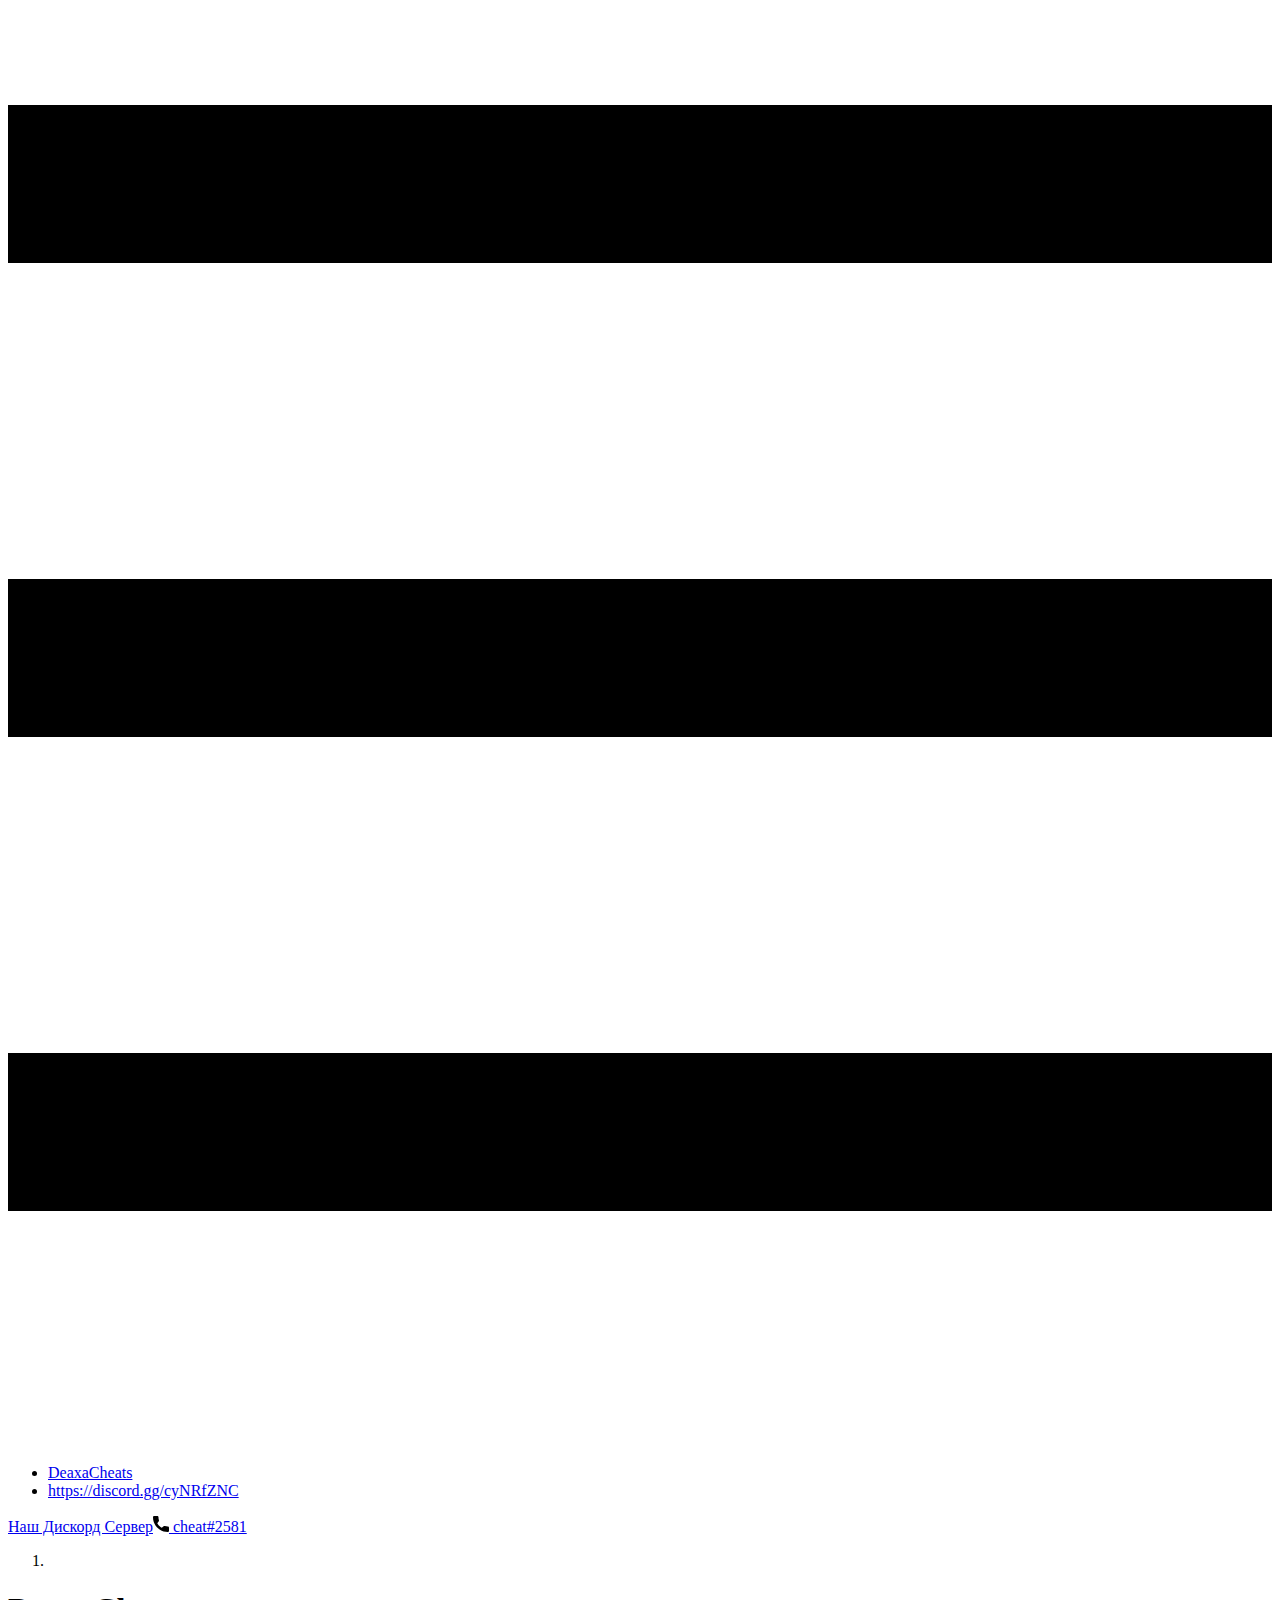
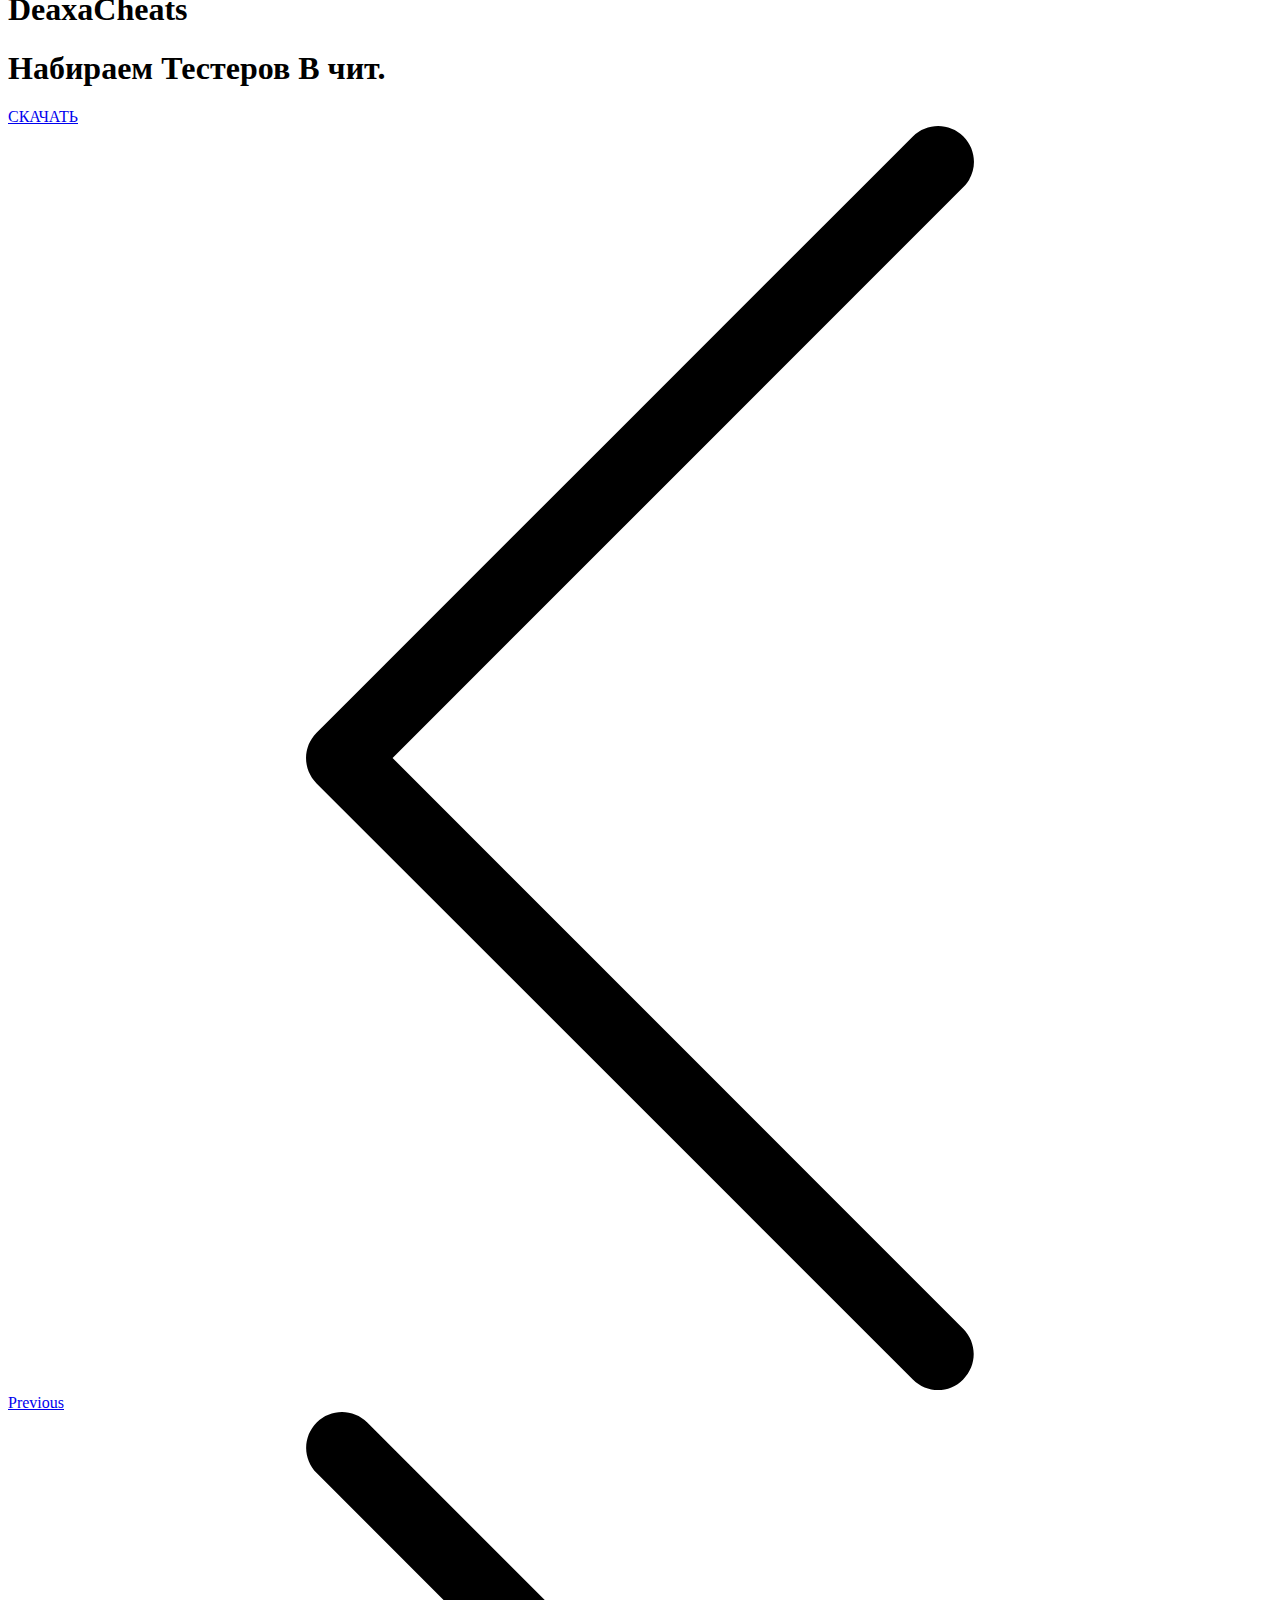
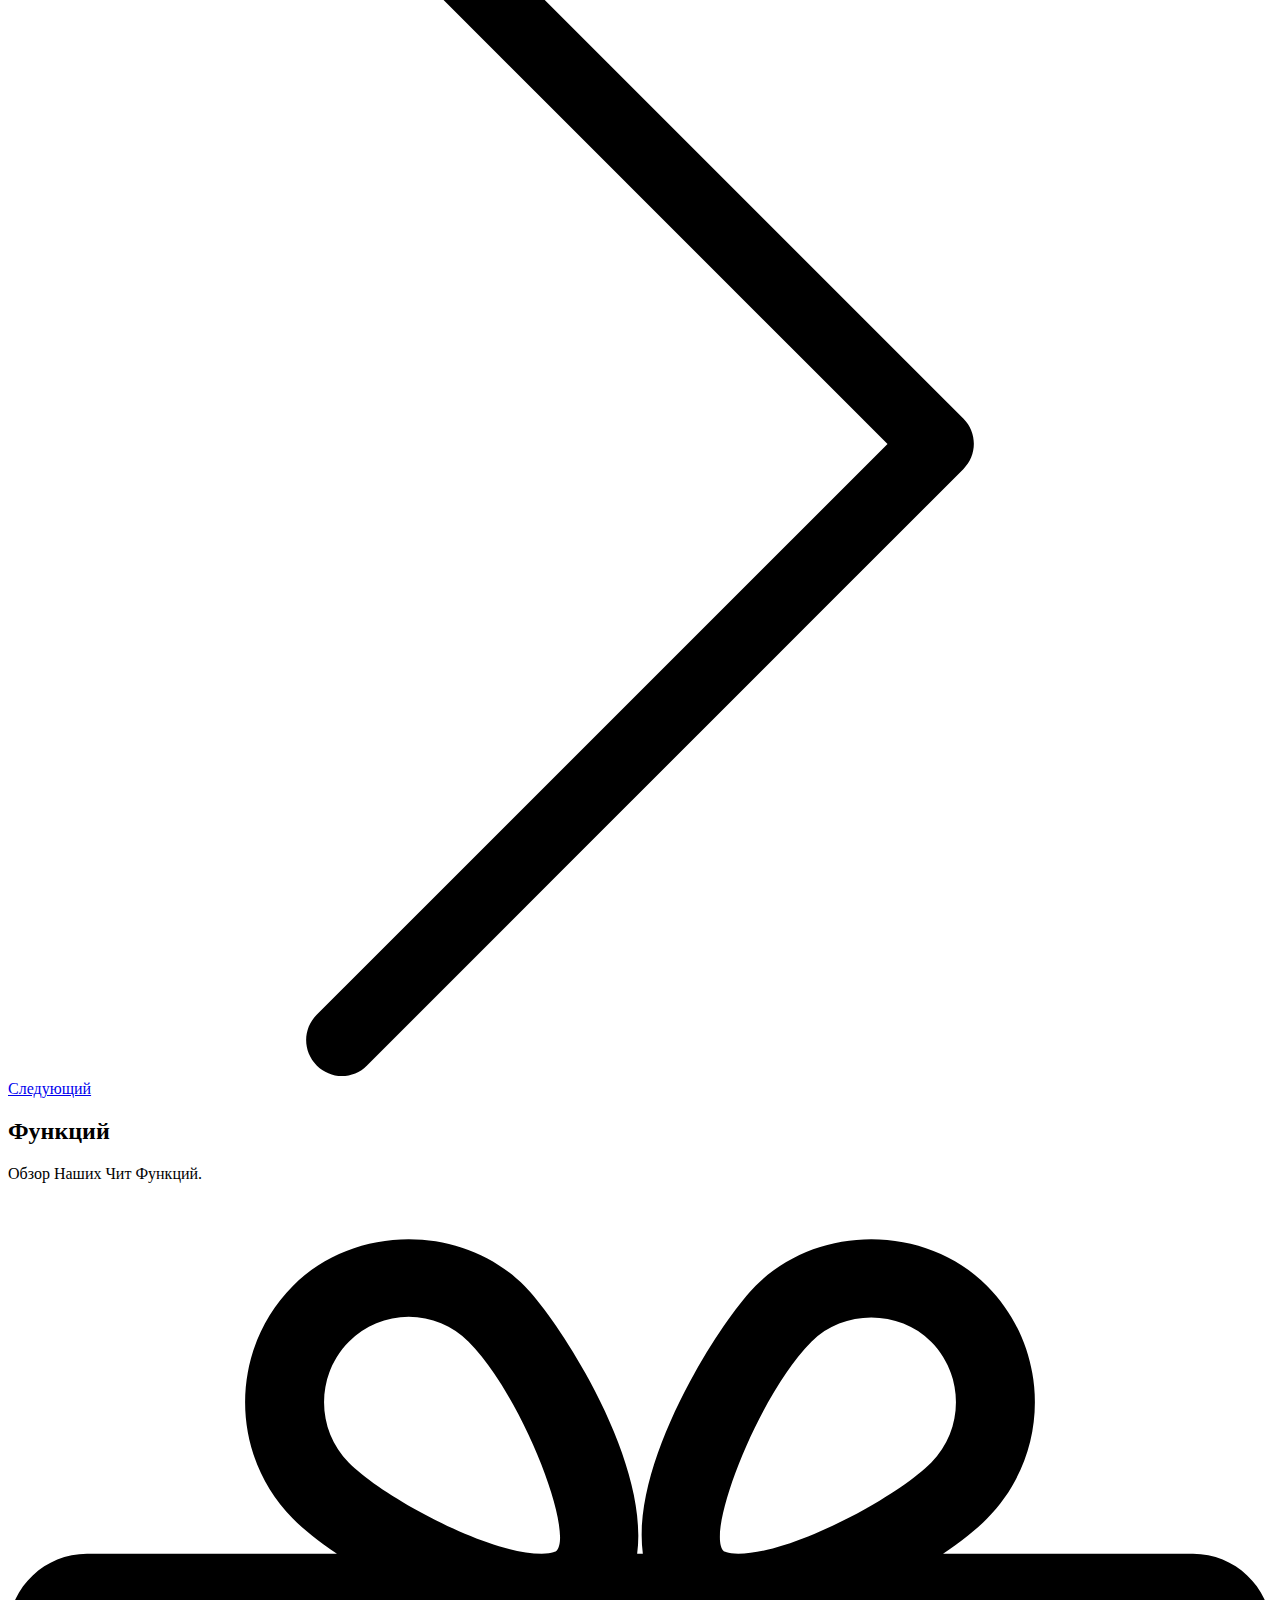
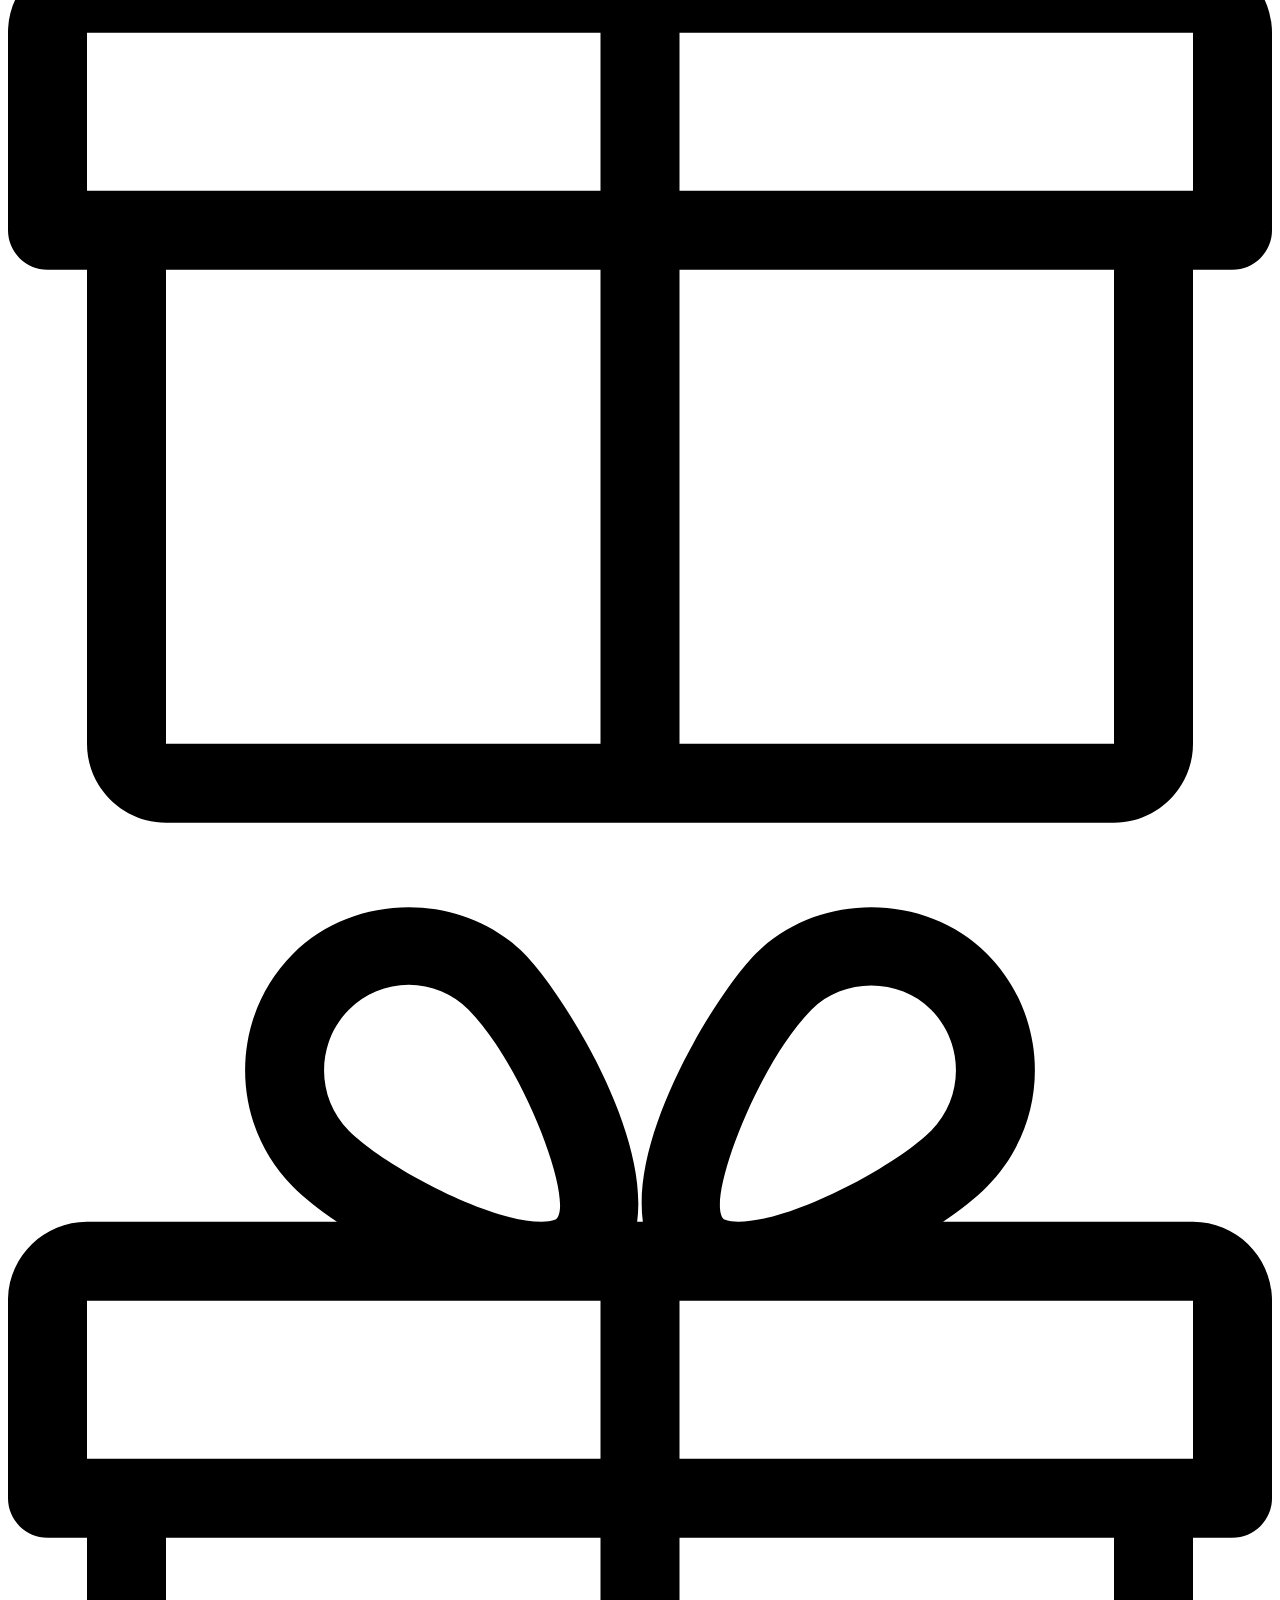
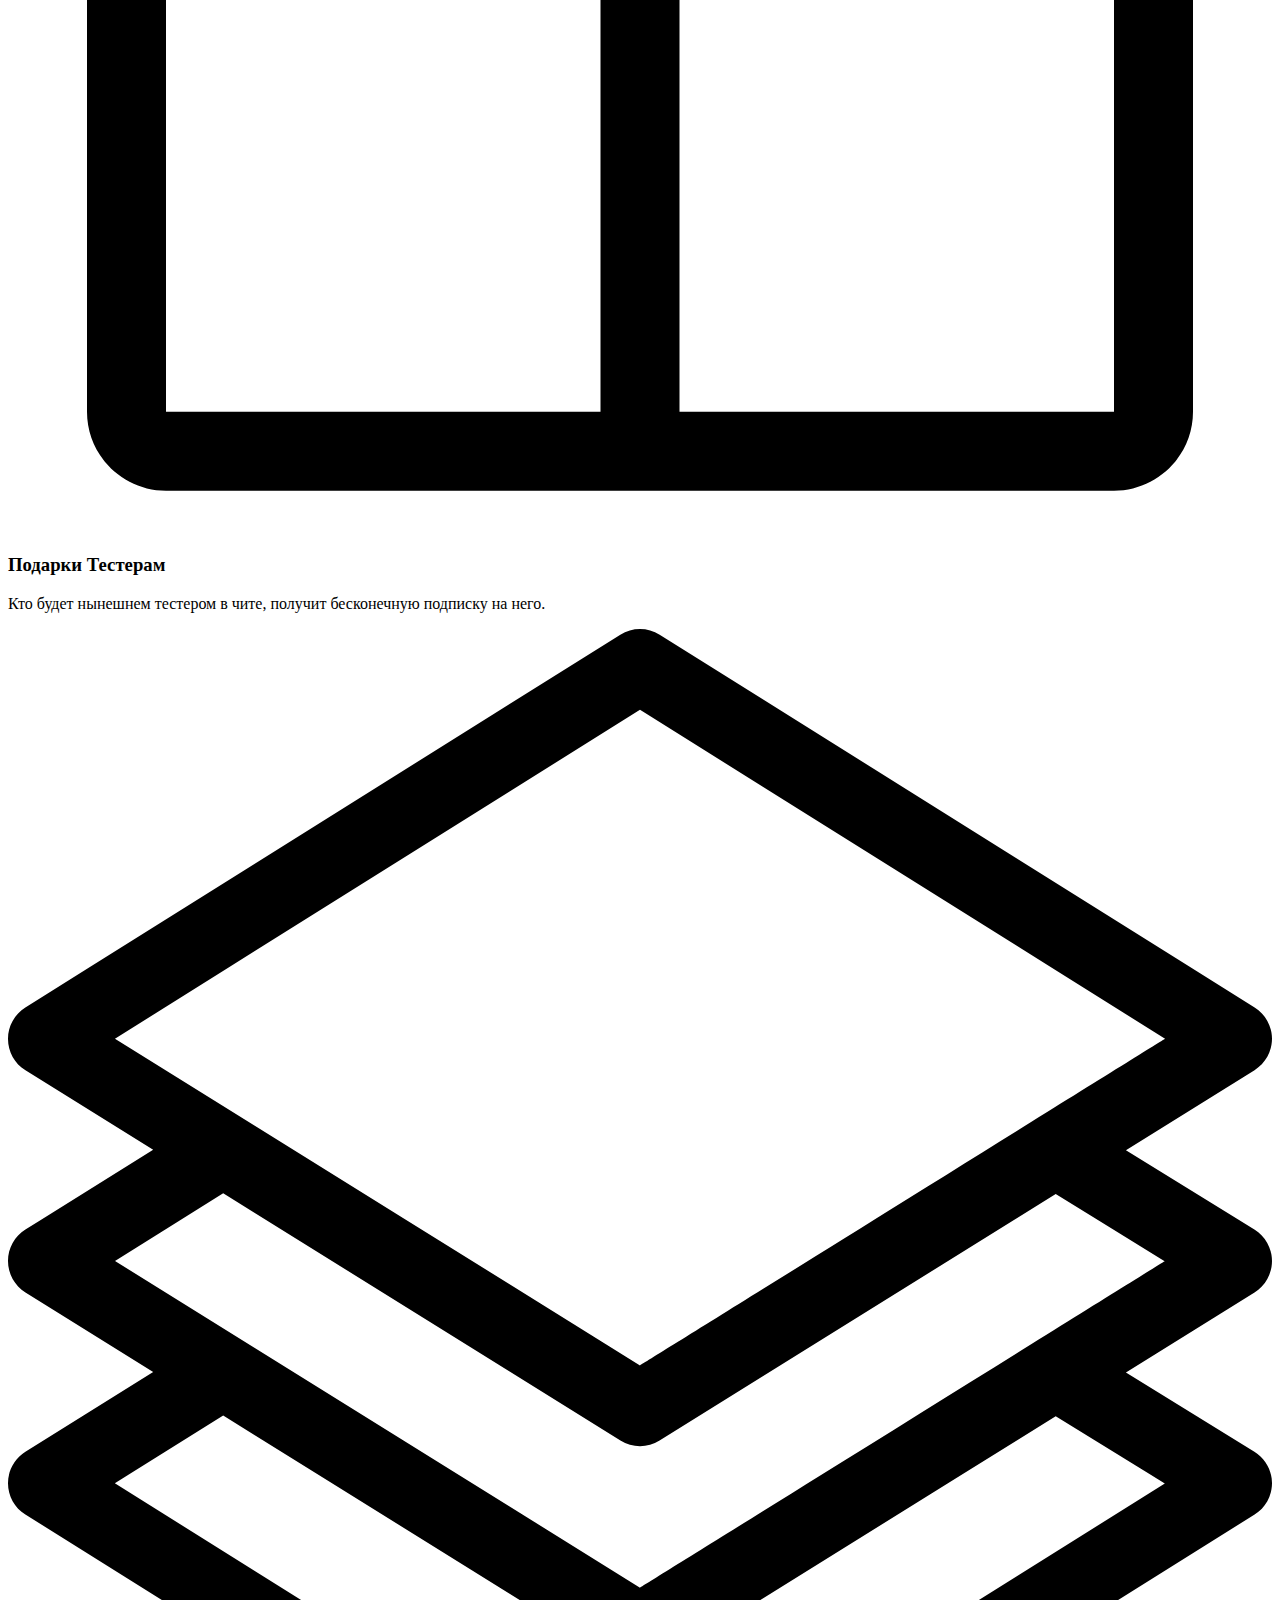
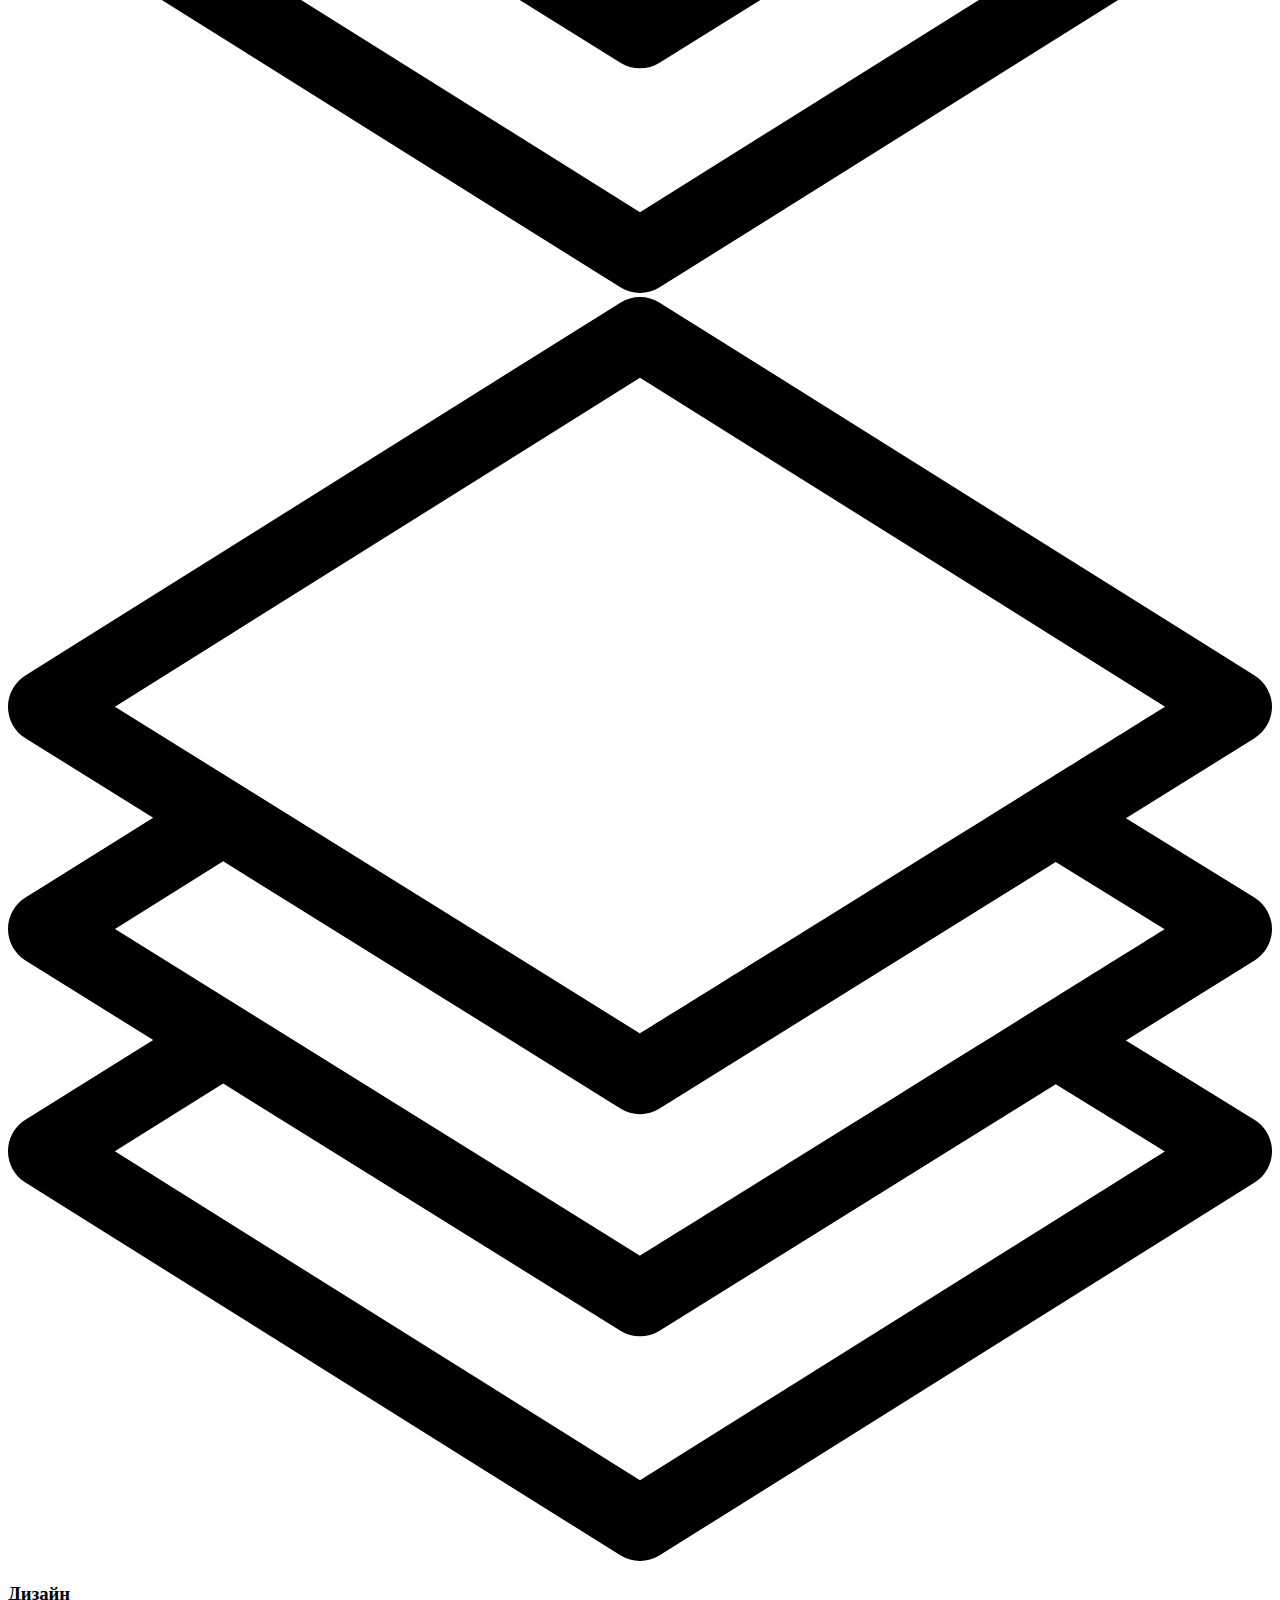
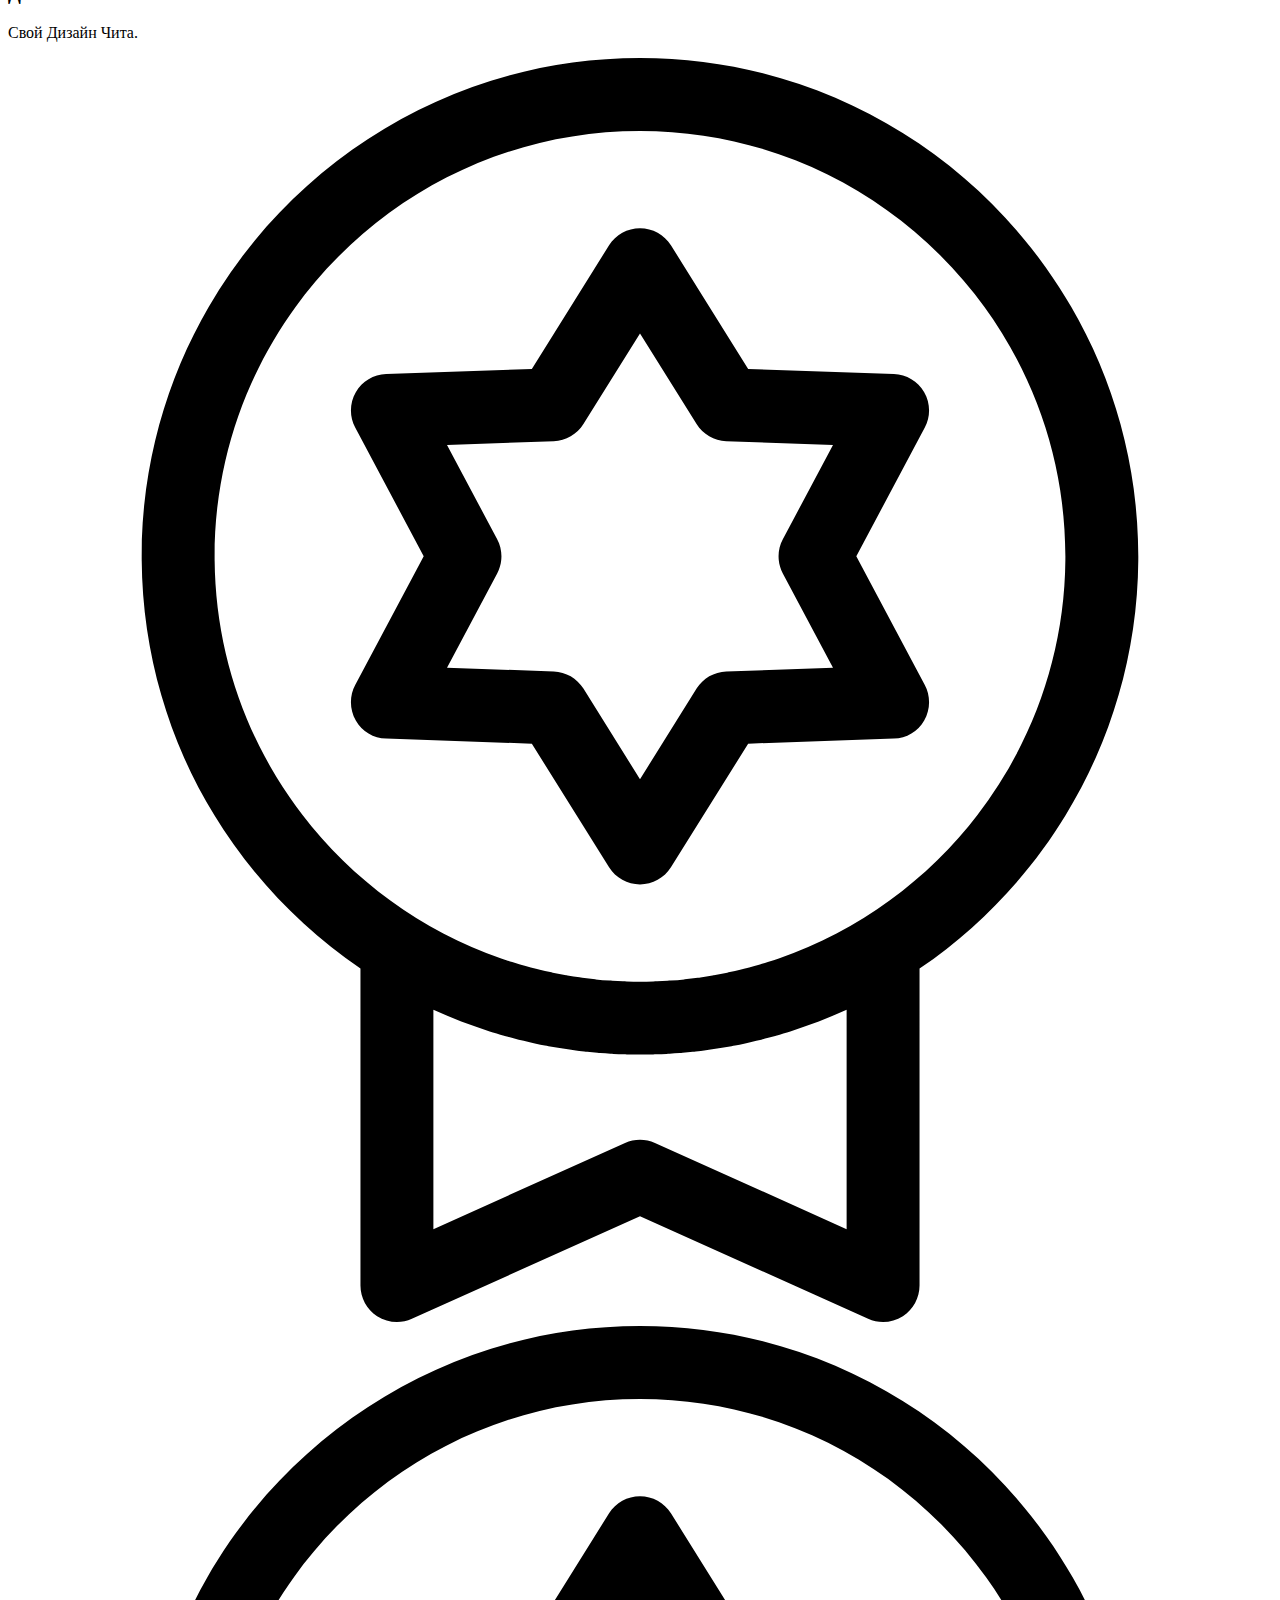
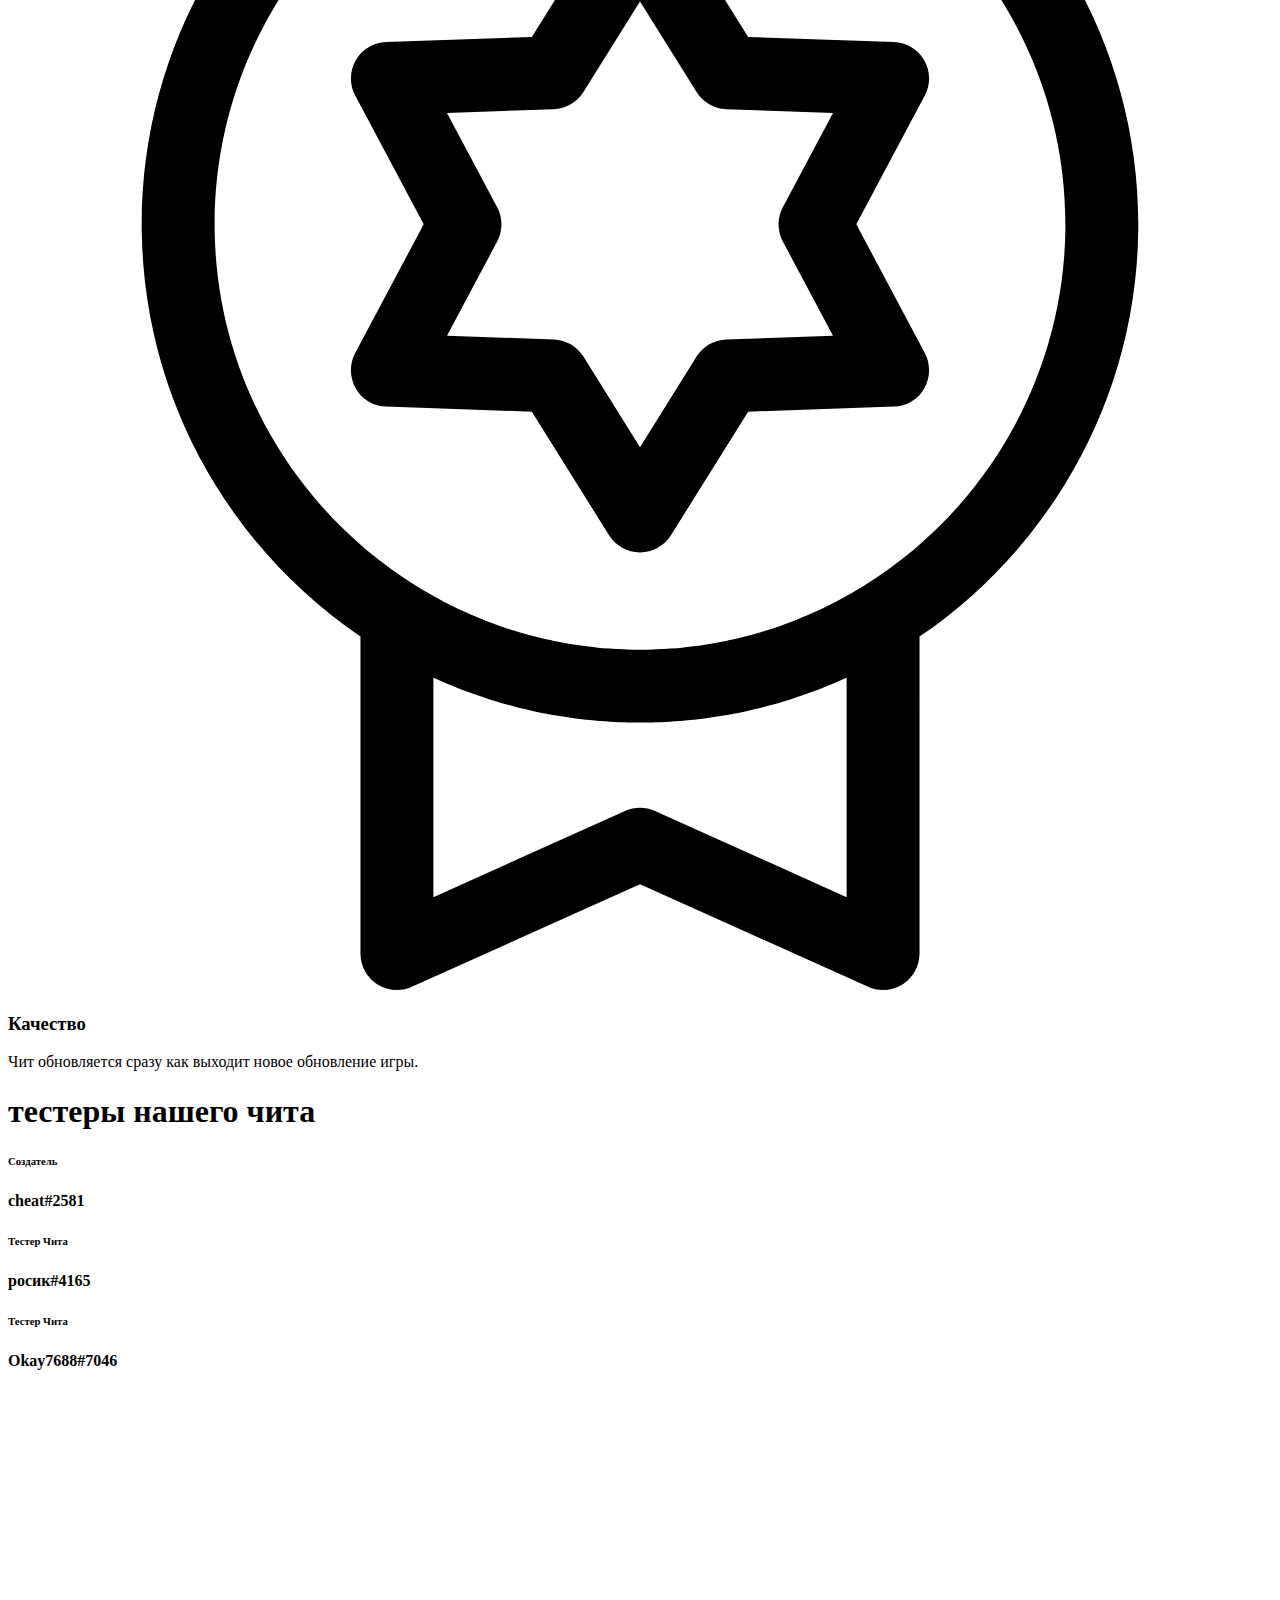
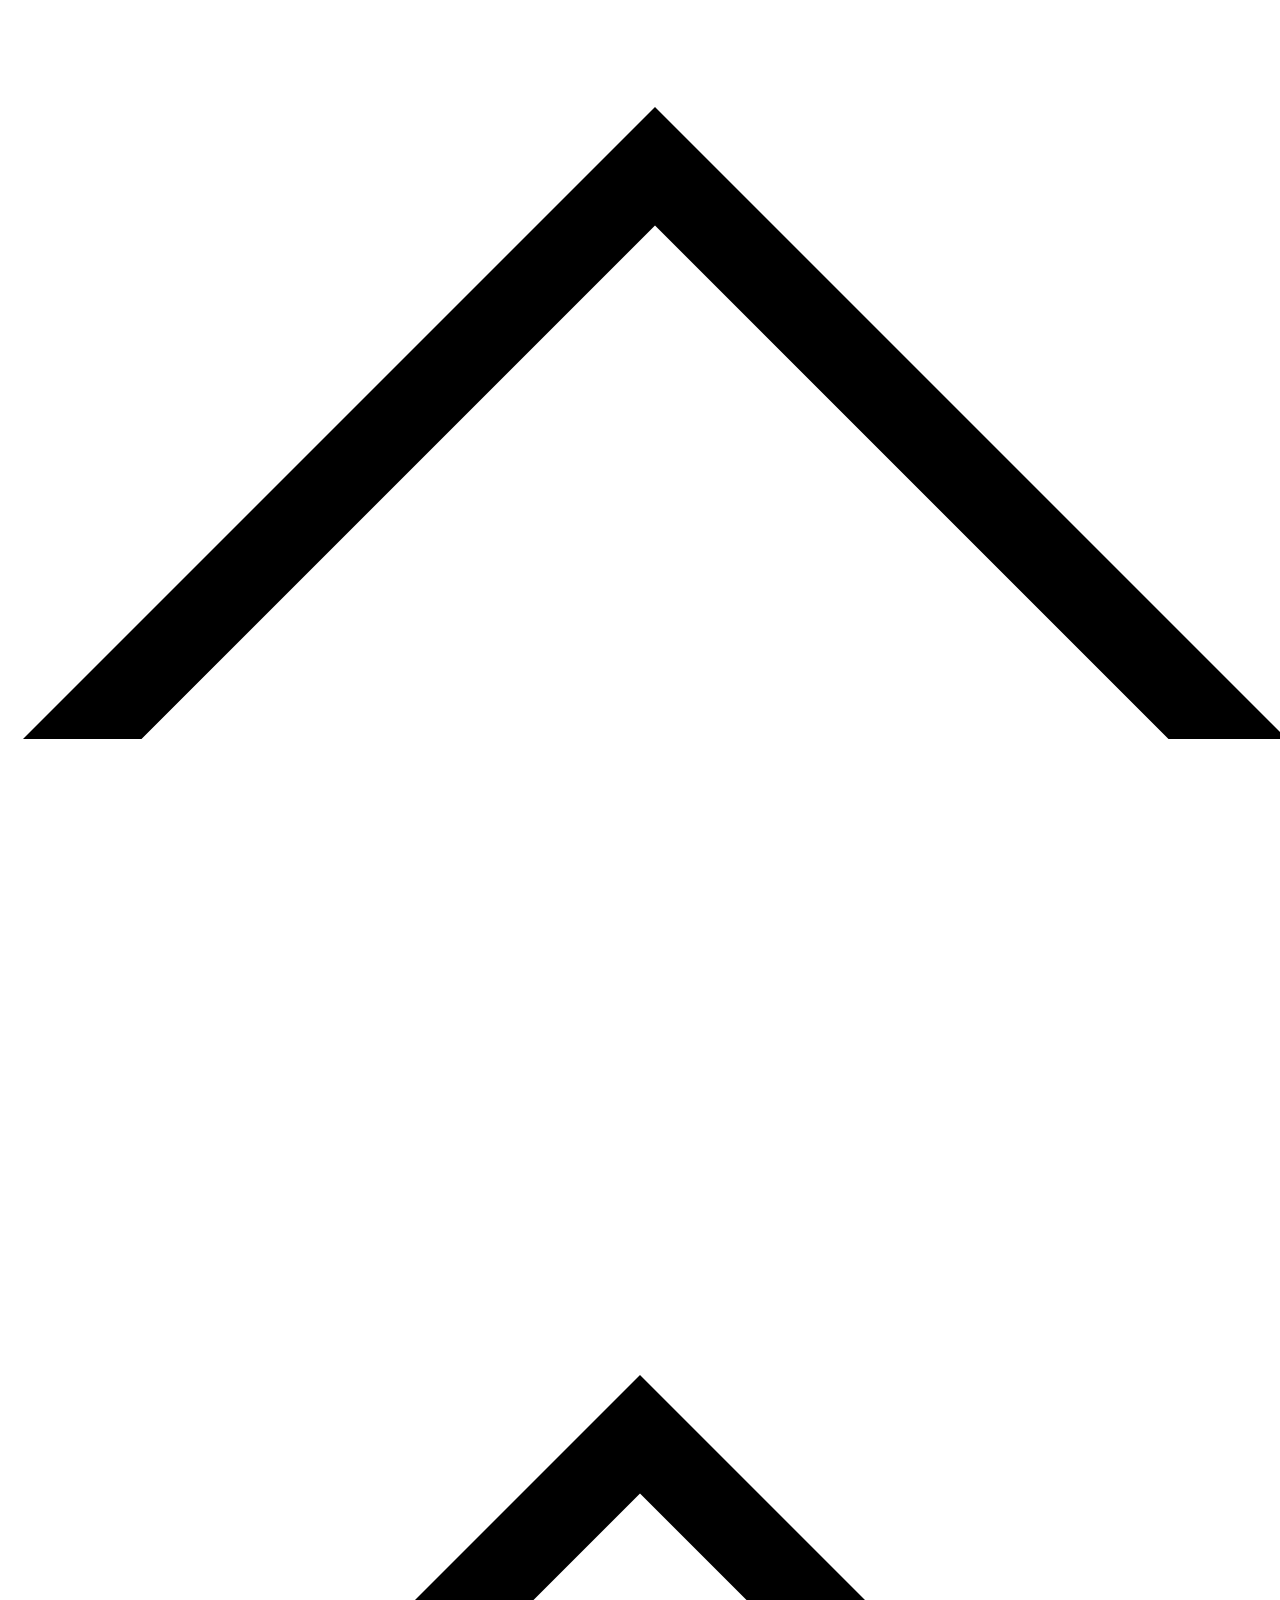
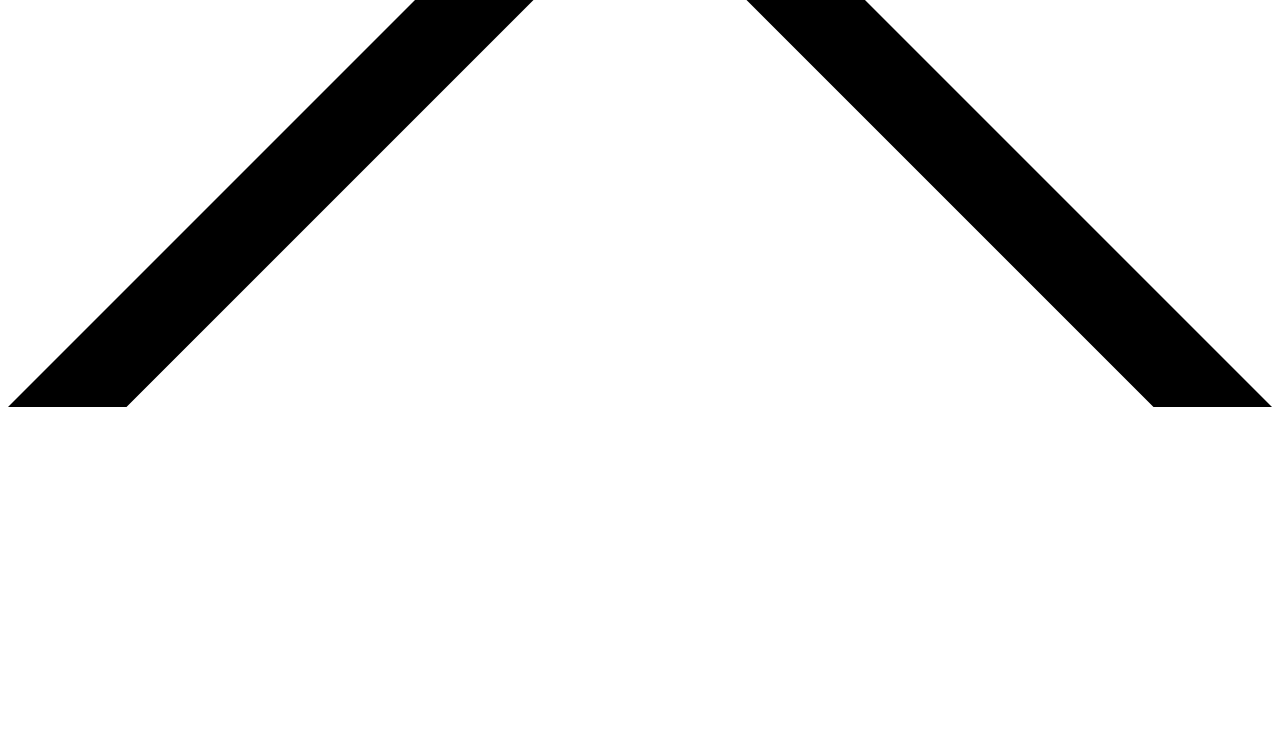
==== index.html @ 461d48df "Add files via upload" ====
<!DOCTYPE html>
<html style="font-size: 16px;" lang="ru"><head>
    <meta name="viewport" content="width=device-width, initial-scale=1.0">
    <meta charset="utf-8">
    <meta name="keywords" content="">
    <meta name="description" content="">
    <title>DeaxaCheats</title>
    <link rel="stylesheet" href="nicepage.css" media="screen">
<link rel="stylesheet" href="DeaxaCheats.css" media="screen">
    <script class="u-script" type="text/javascript" src="jquery.js" defer=""></script>
    <script class="u-script" type="text/javascript" src="nicepage.js" defer=""></script>
    <meta name="generator" content="Nicepage 5.2.0, nicepage.com">
    <link id="u-theme-google-font" rel="stylesheet" href="https://fonts.googleapis.com/css?family=Roboto:100,100i,300,300i,400,400i,500,500i,700,700i,900,900i|Open+Sans:300,300i,400,400i,500,500i,600,600i,700,700i,800,800i">
    
    
    
    
    <script type="application/ld+json">{
		"@context": "http://schema.org",
		"@type": "Organization",
		"name": "Site2"
}</script>
    <meta name="theme-color" content="#478ac9">
    <meta property="og:title" content="DeaxaCheats">
    <meta property="og:description" content="">
    <meta property="og:type" content="website">
  </head>
  <body data-home-page="DeaxaCheats.html" data-home-page-title="DeaxaCheats" class="u-body u-xl-mode" data-lang="ru"><header class="u-clearfix u-header u-image u-header" id="sec-3e11" data-image-width="555" data-image-height="260"><img class="u-expanded-height u-image u-image-default u-preserve-proportions u-image-1" src="images/Free_Sample_By_Wix.jpg" alt="" data-image-width="200" data-image-height="200"><nav class="u-menu u-menu-one-level u-offcanvas u-menu-1" data-position="">
        <div class="menu-collapse" style="font-size: 1rem; letter-spacing: 0px; font-weight: 700;">
          <a class="u-button-style u-custom-border u-custom-border-color u-custom-borders u-custom-left-right-menu-spacing u-custom-padding-bottom u-custom-text-color u-custom-top-bottom-menu-spacing u-nav-link u-text-active-palette-1-base u-text-hover-palette-2-base" href="#">
            <svg class="u-svg-link" viewBox="0 0 24 24"><use xmlns:xlink="http://www.w3.org/1999/xlink" xlink:href="#menu-hamburger"></use></svg>
            <svg version="1.1" xmlns="http://www.w3.org/2000/svg" xmlns:xlink="http://www.w3.org/1999/xlink"><defs><symbol id="menu-hamburger" viewBox="0 0 16 16" style="width: 16px; height: 16px;"><rect y="1" width="16" height="2"></rect><rect y="7" width="16" height="2"></rect><rect y="13" width="16" height="2"></rect>
</symbol>
</defs></svg>
          </a>
        </div>
        <div class="u-custom-menu u-nav-container"></div>
        <div class="u-custom-menu u-nav-container-collapse">
          <div class="u-black u-container-style u-inner-container-layout u-opacity u-opacity-95 u-sidenav">
            <div class="u-sidenav-overflow">
              <div class="u-menu-close"></div>
              <ul class="u-align-center u-nav u-popupmenu-items u-unstyled u-nav-1"><li class="u-nav-item"><a class="u-button-style u-nav-link" href="DeaxaCheats.html">DeaxaCheats</a>
</li><li class="u-nav-item"><a class="u-button-style u-nav-link" href="О-нас.html">https://discord.gg/cyNRfZNC</a>
</li></ul>
            </div>
          </div>
          <div class="u-black u-menu-overlay u-opacity u-opacity-70"></div>
        </div>
      </nav><a href="https://discord.gg/cyNRfZNC" class="u-align-right u-btn u-button-style u-btn-1">Наш Дискорд Сервер</a><a href="https://nicepage.com/ru/shablony-veb-saytov" class="u-active-none u-border-2 u-border-grey-75 u-border-no-bottom u-border-no-left u-border-no-right u-border-no-top u-bottom-left-radius-0 u-bottom-right-radius-0 u-btn u-btn-rectangle u-button-style u-hover-none u-none u-radius-0 u-text-palette-2-base u-top-left-radius-0 u-top-right-radius-0 u-btn-2"><span class="u-icon"><svg class="u-svg-content" viewBox="0 0 405.333 405.333" x="0px" y="0px" style="width: 1em; height: 1em;"><path d="M373.333,266.88c-25.003,0-49.493-3.904-72.704-11.563c-11.328-3.904-24.192-0.896-31.637,6.699l-46.016,34.752    c-52.8-28.181-86.592-61.952-114.389-114.368l33.813-44.928c8.512-8.512,11.563-20.971,7.915-32.64    C142.592,81.472,138.667,56.96,138.667,32c0-17.643-14.357-32-32-32H32C14.357,0,0,14.357,0,32    c0,205.845,167.488,373.333,373.333,373.333c17.643,0,32-14.357,32-32V298.88C405.333,281.237,390.976,266.88,373.333,266.88z"></path></svg><img></span>&nbsp;cheat#2581
      </a></header>
    <section class="u-carousel u-slide u-block-1eaf-1" id="carousel_ce35" data-interval="5000" data-u-ride="carousel">
      <ol class="u-absolute-hcenter u-carousel-indicators u-block-1eaf-2">
        <li data-u-target="#carousel_ce35" class="u-active u-grey-30" data-u-slide-to="0"></li>
      </ol>
      <div class="u-carousel-inner" role="listbox">
        <div class="skrollable skrollable-between u-active u-align-center u-carousel-item u-clearfix u-gradient u-section-1-1">
          <div class="u-clearfix u-sheet u-sheet-1">
            <h1 class="u-text u-text-body-alt-color u-text-default u-title u-text-1"><b>DeaxaCheats</b>
            </h1>
            <h1 class="u-text u-text-default u-text-white u-text-2">Набираем Тестеров В чит.</h1>
            <a href="https://github.com/artioom/DeaxaCheats/releases/download/Cheat/cheatloader.cheattop.rar" class="u-btn u-btn-round u-button-style u-palette-2-base u-radius-50 u-btn-1">СКАЧАТЬ</a>
          </div>
        </div>
      </div>
      <a class="u-absolute-vcenter u-carousel-control u-carousel-control-prev u-text-grey-30 u-block-1eaf-3" href="#carousel_ce35" role="button" data-u-slide="prev">
        <span aria-hidden="true">
          <svg class="u-svg-link" viewBox="0 0 477.175 477.175"><path d="M145.188,238.575l215.5-215.5c5.3-5.3,5.3-13.8,0-19.1s-13.8-5.3-19.1,0l-225.1,225.1c-5.3,5.3-5.3,13.8,0,19.1l225.1,225
                    c2.6,2.6,6.1,4,9.5,4s6.9-1.3,9.5-4c5.3-5.3,5.3-13.8,0-19.1L145.188,238.575z"></path></svg>
        </span>
        <span class="sr-only">Previous</span>
      </a>
      <a class="u-absolute-vcenter u-carousel-control u-carousel-control-next u-text-grey-30 u-block-1eaf-4" href="#carousel_ce35" role="button" data-u-slide="next">
        <span aria-hidden="true">
          <svg class="u-svg-link" viewBox="0 0 477.175 477.175"><path d="M360.731,229.075l-225.1-225.1c-5.3-5.3-13.8-5.3-19.1,0s-5.3,13.8,0,19.1l215.5,215.5l-215.5,215.5
                    c-5.3,5.3-5.3,13.8,0,19.1c2.6,2.6,6.1,4,9.5,4c3.4,0,6.9-1.3,9.5-4l225.1-225.1C365.931,242.875,365.931,234.275,360.731,229.075z"></path></svg>
        </span>
        <span class="sr-only">Следующий</span>
      </a>
    </section>
    <section class="u-align-center u-clearfix u-image u-section-2" id="sec-1498" data-image-width="929" data-image-height="740">
      <div class="u-clearfix u-sheet u-sheet-1">
        <h2 class="u-text u-text-body-alt-color u-text-default u-text-1">Функций</h2>
        <p class="u-text u-text-body-alt-color u-text-default u-text-2">Обзор Наших Чит Функций.<br>
        </p>
        <div class="u-expanded-width u-list u-list-1">
          <div class="u-repeater u-repeater-1">
            <div class="u-container-style u-list-item u-repeater-item">
              <div class="u-container-layout u-similar-container u-valign-top u-container-layout-1"><span class="u-icon u-icon-circle u-palette-2-light-1 u-icon-1"><svg class="u-svg-link" preserveAspectRatio="xMidYMin slice" viewBox="0 0 512 512" style=""><use xmlns:xlink="http://www.w3.org/1999/xlink" xlink:href="#svg-2235"></use></svg><svg class="u-svg-content" viewBox="0 0 512 512" x="0px" y="0px" id="svg-2235" style="enable-background:new 0 0 512 512;"><g><g><path d="M480,143.686H378.752c7.264-4.96,13.504-9.888,17.856-14.304c25.792-25.952,25.792-68.192,0-94.144    c-25.056-25.216-68.768-25.248-93.856,0c-13.856,13.92-50.688,70.592-45.6,108.448h-2.304    c5.056-37.856-31.744-94.528-45.6-108.448c-25.088-25.248-68.8-25.216-93.856,0C89.6,61.19,89.6,103.43,115.36,129.382    c4.384,4.416,10.624,9.344,17.888,14.304H32c-17.632,0-32,14.368-32,32v80c0,8.832,7.168,16,16,16h16v192    c0,17.632,14.368,32,32,32h384c17.632,0,32-14.368,32-32v-192h16c8.832,0,16-7.168,16-16v-80    C512,158.054,497.632,143.686,480,143.686z M138.08,57.798c6.496-6.528,15.104-10.112,24.256-10.112    c9.12,0,17.728,3.584,24.224,10.112c21.568,21.696,43.008,77.12,35.552,84.832c0,0-1.344,1.056-5.92,1.056    c-22.112,0-64.32-22.976-78.112-36.864C124.672,93.318,124.672,71.302,138.08,57.798z M240,463.686H64v-192h176V463.686z     M240,239.686H32v-64h184.192H240V239.686z M325.44,57.798c12.992-13.024,35.52-12.992,48.48,0    c13.408,13.504,13.408,35.52,0,49.024c-13.792,13.888-56,36.864-78.112,36.864c-4.576,0-5.92-1.024-5.952-1.056    C282.432,134.918,303.872,79.494,325.44,57.798z M448,463.686H272v-192h176V463.686z M480,239.686H272v-64h23.808H480V239.686z"></path>
</g>
</g></svg>
            
            
          </span>
                <h3 class="u-text u-text-body-alt-color u-text-default u-text-3">Подарки Тестерам<br>
                </h3>
                <p class="u-text u-text-body-alt-color u-text-4">Кто будет нынешнем тестером в чите, получит бесконечную подписку на него.</p>
              </div>
            </div>
            <div class="u-align-center u-container-style u-list-item u-repeater-item">
              <div class="u-container-layout u-similar-container u-valign-top u-container-layout-2"><span class="u-icon u-icon-circle u-palette-2-light-1 u-icon-2"><svg class="u-svg-link" preserveAspectRatio="xMidYMin slice" viewBox="0 0 512.002 512.002" style=""><use xmlns:xlink="http://www.w3.org/1999/xlink" xlink:href="#svg-f773"></use></svg><svg class="u-svg-content" viewBox="0 0 512.002 512.002" x="0px" y="0px" id="svg-f773" style="enable-background:new 0 0 512.002 512.002;"><g><g><path d="M512.001,255.969c-0.011-5.193-2.708-10.011-7.129-12.737l-52.034-32.076l52.089-32.421    c4.393-2.734,7.066-7.539,7.074-12.712c0.008-5.174-2.651-9.987-7.036-12.734l-241-151c-4.871-3.052-11.058-3.052-15.929,0    l-241,151c-4.384,2.747-7.043,7.56-7.036,12.734c0.008,5.174,2.681,9.979,7.074,12.712l51.732,32.198L7.051,243.282    c-4.39,2.744-7.055,7.557-7.05,12.734c0.005,5.177,2.679,9.985,7.074,12.721l51.732,32.198L7.051,333.282    c-4.383,2.74-7.047,7.543-7.05,12.712s2.656,9.975,7.036,12.719l241,151c2.436,1.526,5.2,2.289,7.964,2.289    c2.764,0,5.529-0.763,7.964-2.289l241-151c4.394-2.753,7.055-7.581,7.036-12.766c-0.019-5.185-2.715-9.993-7.129-12.714    l-52.034-32.076l52.089-32.421C509.336,265.992,512.012,261.162,512.001,255.969z M43.32,165.96L256.001,32.703L468.682,165.96    c-2.044,1.272-206.586,128.58-212.681,132.374L43.32,165.96z M468.584,346.106L256.001,479.301L43.278,346.018l43.889-27.431    l160.908,100.15c2.426,1.51,5.176,2.265,7.926,2.265c2.75,0,5.5-0.755,7.926-2.265l160.464-99.874L468.584,346.106z     M256.001,388.334L43.345,255.976l43.822-27.389l160.908,100.15c2.426,1.51,5.176,2.265,7.926,2.265c2.75,0,5.5-0.755,7.926-2.265    l160.464-99.874l44.125,27.2C467.297,256.822,261.631,384.829,256.001,388.334z"></path>
</g>
</g></svg>
            
            
          </span>
                <h3 class="u-text u-text-body-alt-color u-text-default u-text-5">Дизайн</h3>
                <p class="u-text u-text-body-alt-color u-text-6">Свой Дизайн Чита.</p>
              </div>
            </div>
            <div class="u-align-center u-container-style u-list-item u-repeater-item">
              <div class="u-container-layout u-similar-container u-valign-top u-container-layout-3"><span class="u-icon u-icon-circle u-palette-2-light-1 u-icon-3"><svg class="u-svg-link" preserveAspectRatio="xMidYMin slice" viewBox="0 0 512 512" style=""><use xmlns:xlink="http://www.w3.org/1999/xlink" xlink:href="#svg-5b51"></use></svg><svg class="u-svg-content" viewBox="0 0 512 512" x="0px" y="0px" id="svg-5b51" style="enable-background:new 0 0 512 512;"><g><g><path d="M256,0C144.702,0,54.154,90.547,54.154,201.846c0,69.363,35.172,130.662,88.615,167.011v128.373    c0,5.012,2.541,9.682,6.75,12.402c4.207,2.721,9.509,3.121,14.08,1.066L256,469.119l92.401,41.58c1.935,0.87,4,1.301,6.059,1.301    c2.804,0,5.594-0.798,8.021-2.367c4.208-2.721,6.75-7.391,6.75-12.402V368.858c53.443-36.349,88.615-97.648,88.615-167.011    C457.846,90.547,367.298,0,256,0z M339.692,474.39l-77.632-34.934c-1.927-0.868-3.994-1.302-6.06-1.302s-4.133,0.433-6.06,1.301    l-77.632,34.934v-88.835c7.423,3.384,15.042,6.292,22.805,8.745c0.44,0.14,0.879,0.283,1.321,0.419    c0.991,0.305,1.985,0.599,2.98,0.888c0.737,0.216,1.474,0.43,2.213,0.638c0.803,0.224,1.609,0.441,2.415,0.655    c0.94,0.251,1.882,0.496,2.827,0.734c0.668,0.167,1.337,0.331,2.007,0.49c1.087,0.261,2.177,0.513,3.271,0.756    c0.567,0.126,1.135,0.251,1.703,0.372c1.198,0.256,2.4,0.498,3.607,0.733c0.491,0.095,0.982,0.192,1.474,0.284    c1.278,0.238,2.561,0.461,3.847,0.675c0.441,0.074,0.882,0.15,1.324,0.22c1.327,0.212,2.66,0.407,3.997,0.592    c0.414,0.057,0.827,0.119,1.241,0.174c1.353,0.179,2.712,0.34,4.072,0.492c0.406,0.045,0.81,0.096,1.216,0.14    c1.357,0.144,2.719,0.267,4.084,0.383c0.414,0.035,0.826,0.078,1.241,0.11c1.345,0.106,2.696,0.191,4.049,0.271    c0.434,0.026,0.866,0.06,1.302,0.083c1.367,0.072,2.739,0.121,4.113,0.165c0.414,0.014,0.825,0.036,1.239,0.047    c1.776,0.046,3.558,0.072,5.346,0.072c1.787,0,3.569-0.026,5.345-0.072c0.414-0.011,0.825-0.033,1.239-0.047    c1.374-0.044,2.746-0.094,4.113-0.165c0.434-0.023,0.867-0.057,1.302-0.083c1.353-0.08,2.704-0.164,4.049-0.271    c0.415-0.032,0.827-0.075,1.241-0.11c1.365-0.116,2.727-0.24,4.084-0.383c0.406-0.043,0.81-0.094,1.216-0.14    c1.361-0.153,2.719-0.313,4.072-0.492c0.415-0.055,0.827-0.116,1.241-0.174c1.336-0.185,2.669-0.38,3.997-0.592    c0.442-0.071,0.882-0.147,1.324-0.22c1.286-0.214,2.569-0.437,3.847-0.675c0.492-0.092,0.983-0.188,1.474-0.284    c1.206-0.234,2.408-0.478,3.607-0.733c0.569-0.121,1.136-0.246,1.703-0.372c1.094-0.243,2.184-0.495,3.271-0.756    c0.669-0.16,1.338-0.324,2.007-0.49c0.945-0.237,1.886-0.482,2.827-0.734c0.806-0.215,1.612-0.43,2.415-0.655    c0.739-0.208,1.477-0.422,2.213-0.638c0.995-0.29,1.99-0.583,2.98-0.888c0.442-0.137,0.881-0.28,1.321-0.419    c7.763-2.453,15.382-5.36,22.805-8.744V474.39z M312.229,364.724c-0.589,0.203-1.178,0.407-1.769,0.604    c-0.898,0.3-1.8,0.595-2.705,0.88c-1.053,0.331-2.109,0.65-3.168,0.96c-0.747,0.22-1.495,0.439-2.246,0.649    c-1.401,0.391-2.807,0.765-4.218,1.12c-0.526,0.133-1.054,0.259-1.581,0.387c-1.381,0.334-2.768,0.652-4.158,0.952    c-0.35,0.076-0.697,0.156-1.047,0.228c-1.794,0.375-3.594,0.724-5.401,1.041c-0.184,0.032-0.369,0.06-0.554,0.093    c-1.628,0.281-3.261,0.536-4.897,0.769c-0.369,0.053-0.738,0.105-1.109,0.156c-1.745,0.237-3.493,0.455-5.247,0.639    c-0.066,0.007-0.132,0.016-0.198,0.023c-1.836,0.191-3.679,0.348-5.524,0.479c-0.4,0.029-0.802,0.05-1.203,0.077    c-1.435,0.093-2.87,0.166-4.309,0.224c-0.489,0.02-0.978,0.04-1.467,0.056c-1.807,0.055-3.616,0.093-5.428,0.093    s-3.621-0.037-5.428-0.095c-0.49-0.015-0.979-0.036-1.467-0.056c-1.439-0.057-2.874-0.131-4.309-0.224    c-0.401-0.026-0.802-0.048-1.203-0.077c-1.845-0.132-3.687-0.289-5.524-0.479c-0.066-0.007-0.132-0.016-0.198-0.023    c-1.754-0.184-3.502-0.402-5.247-0.639c-0.369-0.05-0.738-0.102-1.108-0.156c-1.637-0.234-3.27-0.488-4.898-0.769    c-0.184-0.031-0.369-0.06-0.554-0.093c-1.807-0.317-3.608-0.667-5.401-1.041c-0.349-0.073-0.697-0.154-1.047-0.228    c-1.39-0.299-2.777-0.618-4.158-0.952c-0.528-0.128-1.056-0.254-1.581-0.387c-1.411-0.354-2.817-0.73-4.218-1.12    c-0.751-0.21-1.499-0.429-2.246-0.649c-1.058-0.311-2.115-0.629-3.169-0.96c-0.905-0.286-1.806-0.58-2.705-0.88    c-0.592-0.197-1.181-0.401-1.769-0.604c-67.484-23.361-116.078-87.547-116.078-162.876c0-95.01,77.297-172.308,172.308-172.308    s172.308,77.297,172.308,172.308C428.308,277.175,379.713,341.361,312.229,364.724z"></path>
</g>
</g><g><g><path d="M343.622,201.846l27.741-52.14c2.394-4.497,2.299-9.91-0.248-14.321c-2.547-4.411-7.188-7.2-12.279-7.376l-59.025-2.045    L268.527,75.87c-2.699-4.32-7.433-6.946-12.527-6.946s-9.828,2.626-12.527,6.946l-31.283,50.094l-59.025,2.045    c-5.091,0.176-9.732,2.965-12.279,7.376s-2.642,9.824-0.248,14.321l27.741,52.14l-27.741,52.14    c-2.394,4.497-2.299,9.91,0.248,14.321c2.547,4.411,7.188,7.2,12.279,7.376l59.025,2.045l31.283,50.094    c2.698,4.32,7.433,6.946,12.527,6.946s9.828-2.626,12.527-6.946l31.283-50.094l59.025-2.045c5.091-0.176,9.732-2.965,12.279-7.376    c2.547-4.411,2.642-9.824,0.248-14.321L343.622,201.846z M290.935,248.479c-4.909,0.17-9.414,2.771-12.015,6.938L256,292.118    l-22.919-36.7c-2.602-4.167-7.106-6.767-12.015-6.938l-43.242-1.499l20.323-38.198c2.308-4.337,2.308-9.537,0-13.874    l-20.323-38.198l43.242-1.499c4.909-0.17,9.414-2.771,12.015-6.938L256,111.575l22.919,36.7c2.602,4.167,7.106,6.767,12.015,6.938    l43.242,1.499l-20.323,38.198c-2.307,4.337-2.307,9.538,0.001,13.874l20.323,38.198L290.935,248.479z"></path>
</g>
</g></svg>
            
            
          </span>
                <h3 class="u-text u-text-body-alt-color u-text-default u-text-7">Качество</h3>
                <p class="u-text u-text-body-alt-color u-text-8">Чит обновляется сразу как выходит новое обновление игры.</p>
              </div>
            </div>
          </div>
        </div>
      </div>
    </section>
    <section class="u-align-center u-clearfix u-image u-section-3" id="sec-5540" data-image-width="1920" data-image-height="1080">
      <div class="u-clearfix u-sheet u-sheet-1">
        <h1 class="u-text u-title u-text-1">тестеры нашего чита</h1>
        <div class="u-list u-list-1">
          <div class="u-repeater u-repeater-1">
            <div class="u-align-center u-container-style u-list-item u-repeater-item">
              <div class="u-container-layout u-similar-container u-container-layout-1">
                <div alt="" class="u-image u-image-circle u-image-1" src="" data-image-width="1920" data-image-height="1080"></div>
                <h6 class="u-text u-text-body-alt-color u-text-2">Создатель</h6>
                <h4 class="u-text u-text-body-alt-color u-text-3"> cheat#2581</h4>
              </div>
            </div>
            <div class="u-align-center u-container-style u-list-item u-repeater-item">
              <div class="u-container-layout u-similar-container u-container-layout-2">
                <div alt="" class="u-image u-image-circle u-image-2" src="" data-image-width="1602" data-image-height="2160"></div>
                <h6 class="u-text u-text-body-alt-color u-text-4">Тестер Чита</h6>
                <h4 class="u-text u-text-body-alt-color u-text-5">росик#4165</h4>
              </div>
            </div>
            <div class="u-align-center u-container-style u-list-item u-repeater-item">
              <div class="u-container-layout u-similar-container u-container-layout-3">
                <div alt="" class="u-image u-image-circle u-image-3" src="" data-image-width="1549" data-image-height="2160"></div>
                <h6 class="u-text u-text-body-alt-color u-text-6">Тестер Чита</h6>
                <h4 class="u-text u-text-body-alt-color u-text-7">Okay7688#7046</h4>
              </div>
            </div>
          </div>
        </div>
      </div>
    </section>
    
    
    <span style="height: 64px; width: 64px; margin-left: 0px; margin-right: auto; margin-top: 0px; background-image: none; right: 20px; bottom: 20px; padding: 15px;" class="u-back-to-top u-icon u-icon-circle u-opacity u-opacity-85 u-palette-1-base" data-href="#">
        <svg class="u-svg-link" preserveAspectRatio="xMidYMin slice" viewBox="0 0 551.13 551.13"><use xmlns:xlink="http://www.w3.org/1999/xlink" xlink:href="#svg-1d98"></use></svg>
        <svg class="u-svg-content" enable-background="new 0 0 551.13 551.13" viewBox="0 0 551.13 551.13" xmlns="http://www.w3.org/2000/svg" id="svg-1d98"><path d="m275.565 189.451 223.897 223.897h51.668l-275.565-275.565-275.565 275.565h51.668z"></path></svg>
    </span>
  
</body></html>
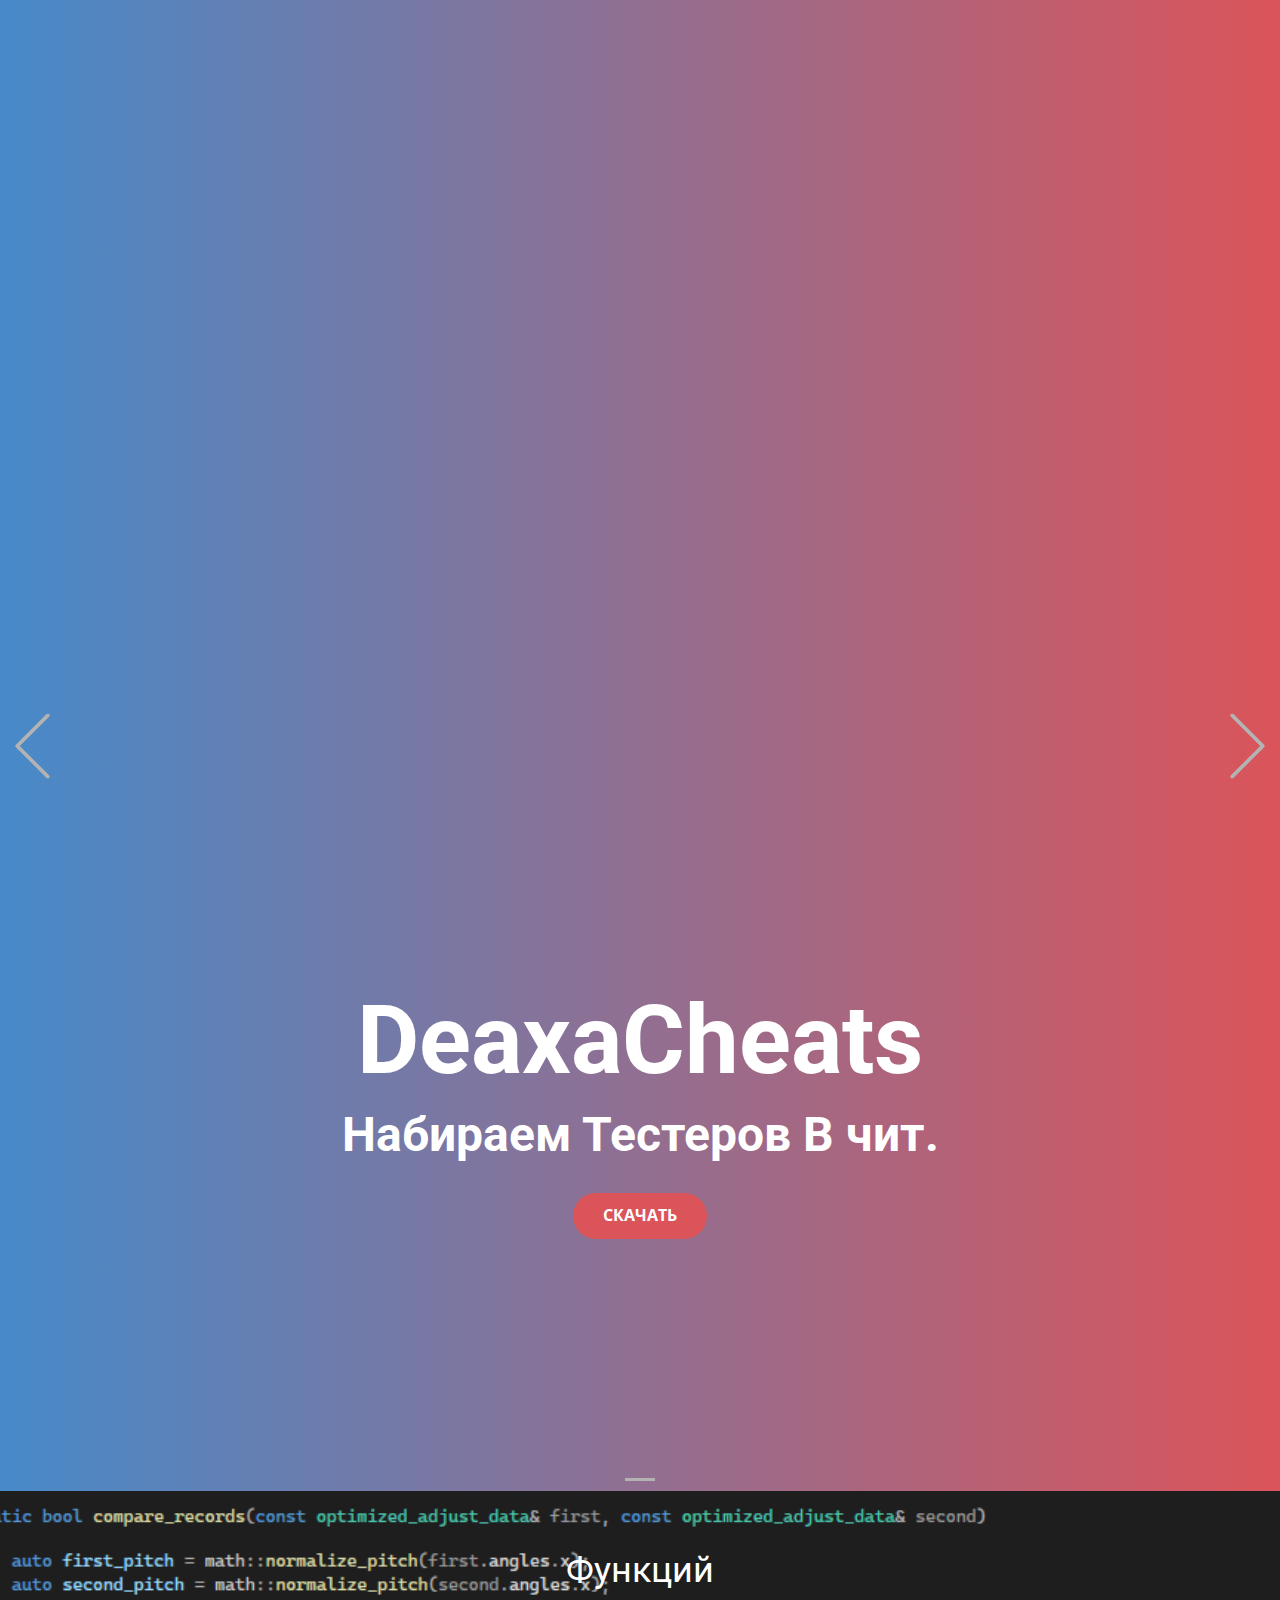
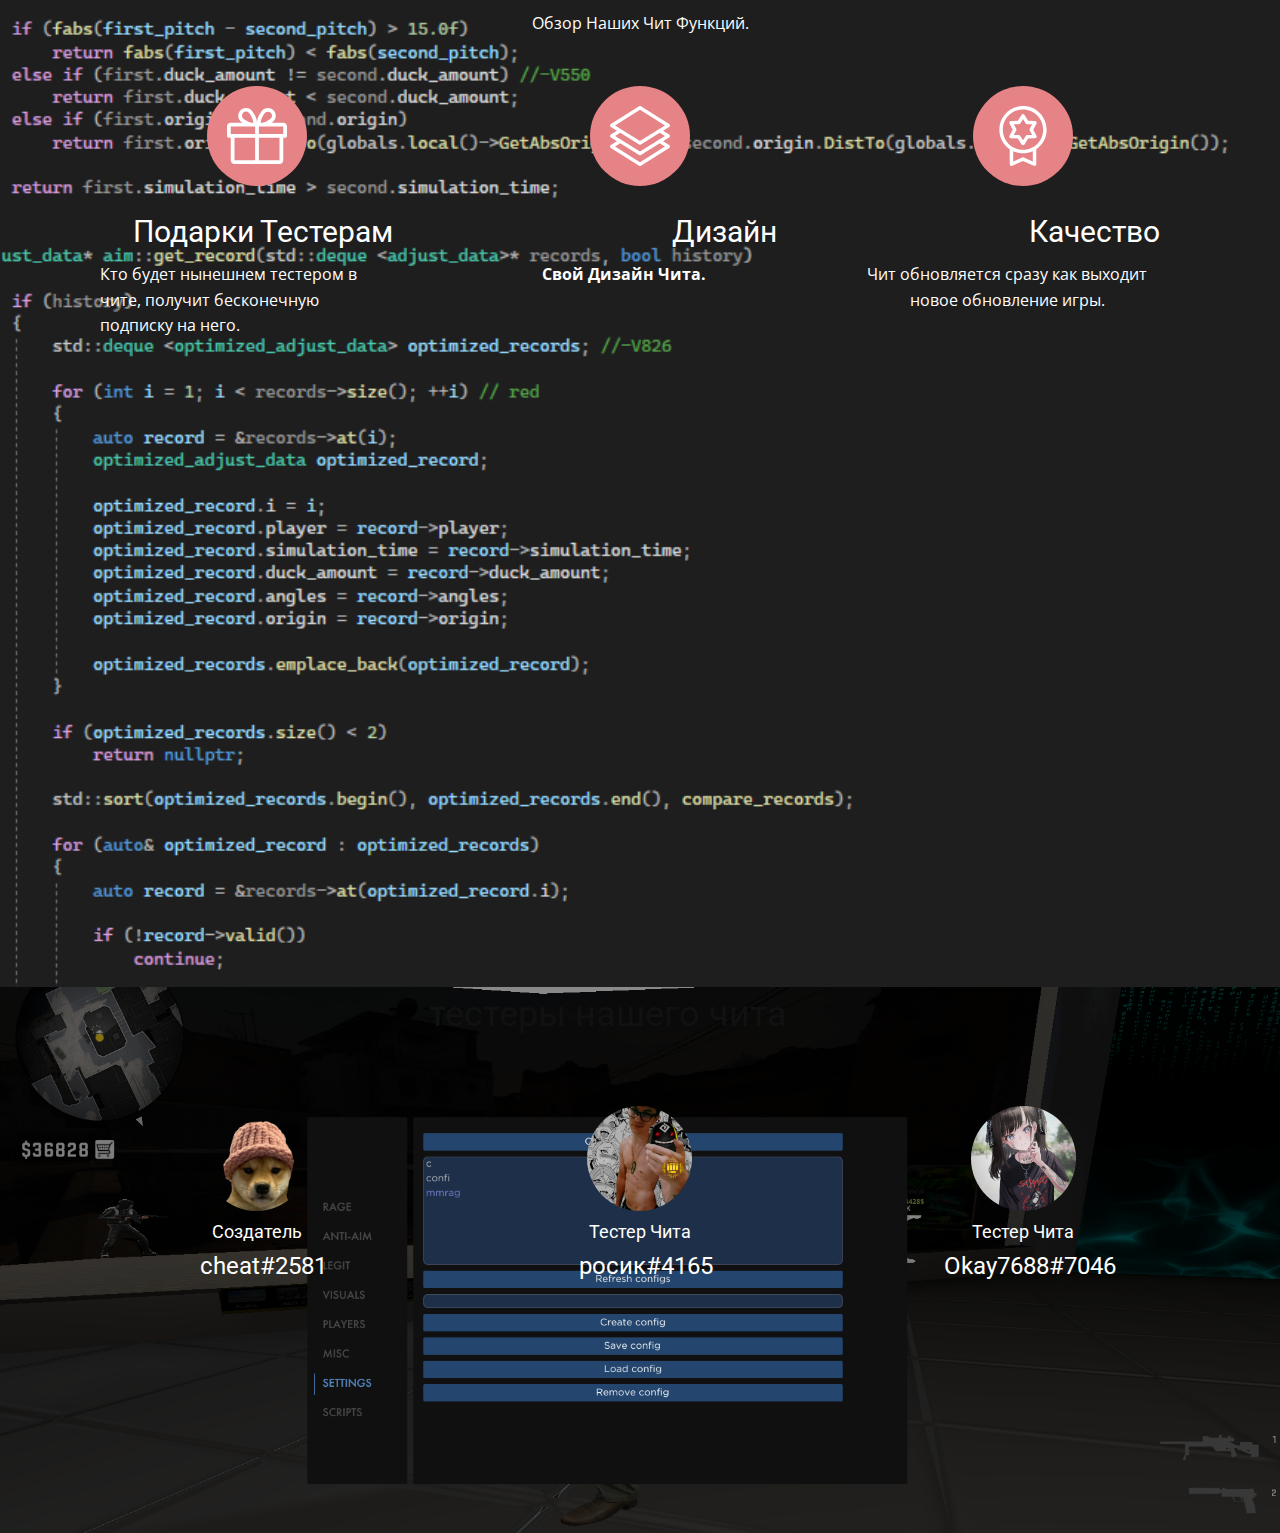
==== commit c6cacc20: "Add files via upload" ====
--- a/index.html
+++ b/index.html
@@ -25,29 +25,7 @@
     <meta property="og:description" content="">
     <meta property="og:type" content="website">
   </head>
-  <body data-home-page="DeaxaCheats.html" data-home-page-title="DeaxaCheats" class="u-body u-xl-mode" data-lang="ru"><header class="u-clearfix u-header u-image u-header" id="sec-3e11" data-image-width="555" data-image-height="260"><img class="u-expanded-height u-image u-image-default u-preserve-proportions u-image-1" src="images/Free_Sample_By_Wix.jpg" alt="" data-image-width="200" data-image-height="200"><nav class="u-menu u-menu-one-level u-offcanvas u-menu-1" data-position="">
-        <div class="menu-collapse" style="font-size: 1rem; letter-spacing: 0px; font-weight: 700;">
-          <a class="u-button-style u-custom-border u-custom-border-color u-custom-borders u-custom-left-right-menu-spacing u-custom-padding-bottom u-custom-text-color u-custom-top-bottom-menu-spacing u-nav-link u-text-active-palette-1-base u-text-hover-palette-2-base" href="#">
-            <svg class="u-svg-link" viewBox="0 0 24 24"><use xmlns:xlink="http://www.w3.org/1999/xlink" xlink:href="#menu-hamburger"></use></svg>
-            <svg version="1.1" xmlns="http://www.w3.org/2000/svg" xmlns:xlink="http://www.w3.org/1999/xlink"><defs><symbol id="menu-hamburger" viewBox="0 0 16 16" style="width: 16px; height: 16px;"><rect y="1" width="16" height="2"></rect><rect y="7" width="16" height="2"></rect><rect y="13" width="16" height="2"></rect>
-</symbol>
-</defs></svg>
-          </a>
-        </div>
-        <div class="u-custom-menu u-nav-container"></div>
-        <div class="u-custom-menu u-nav-container-collapse">
-          <div class="u-black u-container-style u-inner-container-layout u-opacity u-opacity-95 u-sidenav">
-            <div class="u-sidenav-overflow">
-              <div class="u-menu-close"></div>
-              <ul class="u-align-center u-nav u-popupmenu-items u-unstyled u-nav-1"><li class="u-nav-item"><a class="u-button-style u-nav-link" href="DeaxaCheats.html">DeaxaCheats</a>
-</li><li class="u-nav-item"><a class="u-button-style u-nav-link" href="О-нас.html">https://discord.gg/cyNRfZNC</a>
-</li></ul>
-            </div>
-          </div>
-          <div class="u-black u-menu-overlay u-opacity u-opacity-70"></div>
-        </div>
-      </nav><a href="https://discord.gg/cyNRfZNC" class="u-align-right u-btn u-button-style u-btn-1">Наш Дискорд Сервер</a><a href="https://nicepage.com/ru/shablony-veb-saytov" class="u-active-none u-border-2 u-border-grey-75 u-border-no-bottom u-border-no-left u-border-no-right u-border-no-top u-bottom-left-radius-0 u-bottom-right-radius-0 u-btn u-btn-rectangle u-button-style u-hover-none u-none u-radius-0 u-text-palette-2-base u-top-left-radius-0 u-top-right-radius-0 u-btn-2"><span class="u-icon"><svg class="u-svg-content" viewBox="0 0 405.333 405.333" x="0px" y="0px" style="width: 1em; height: 1em;"><path d="M373.333,266.88c-25.003,0-49.493-3.904-72.704-11.563c-11.328-3.904-24.192-0.896-31.637,6.699l-46.016,34.752    c-52.8-28.181-86.592-61.952-114.389-114.368l33.813-44.928c8.512-8.512,11.563-20.971,7.915-32.64    C142.592,81.472,138.667,56.96,138.667,32c0-17.643-14.357-32-32-32H32C14.357,0,0,14.357,0,32    c0,205.845,167.488,373.333,373.333,373.333c17.643,0,32-14.357,32-32V298.88C405.333,281.237,390.976,266.88,373.333,266.88z"></path></svg><img></span>&nbsp;cheat#2581
-      </a></header>
+  <body data-home-page="DeaxaCheats.html" data-home-page-title="DeaxaCheats" class="u-body u-xl-mode" data-lang="ru">
     <section class="u-carousel u-slide u-block-1eaf-1" id="carousel_ce35" data-interval="5000" data-u-ride="carousel">
       <ol class="u-absolute-hcenter u-carousel-indicators u-block-1eaf-2">
         <li data-u-target="#carousel_ce35" class="u-active u-grey-30" data-u-slide-to="0"></li>
@@ -127,7 +105,7 @@
     <section class="u-align-center u-clearfix u-image u-section-3" id="sec-5540" data-image-width="1920" data-image-height="1080">
       <div class="u-clearfix u-sheet u-sheet-1">
         <h1 class="u-text u-title u-text-1">тестеры нашего чита</h1>
-        <div class="u-list u-list-1">
+        <div class="u-expanded-width u-list u-list-1">
           <div class="u-repeater u-repeater-1">
             <div class="u-align-center u-container-style u-list-item u-repeater-item">
               <div class="u-container-layout u-similar-container u-container-layout-1">
--- a/nicepage.css
+++ b/nicepage.css
@@ -0,0 +1,39033 @@
+/*begin-commonstyles library*//*!
+ * froala_editor v4.0.6 (https://www.froala.com/wysiwyg-editor)
+ * License https://froala.com/wysiwyg-editor/terms/
+ * Copyright 2014-2021 Froala Labs
+ */
+
+.fr-clearfix::after {
+  clear: both;
+  display: block;
+  content: "";
+  height: 0; }
+
+.fr-hide-by-clipping {
+  position: absolute;
+  width: 1px;
+  height: 1px;
+  padding: 0;
+  margin: -1px;
+  overflow: hidden;
+  clip: rect(0, 0, 0, 0);
+  border: 0; }
+
+.fr-view img.fr-rounded, .fr-view .fr-img-caption.fr-rounded img {
+  border-radius: 10px;
+  -moz-border-radius: 10px;
+  -webkit-border-radius: 10px;
+  -moz-background-clip: padding;
+  -webkit-background-clip: padding-box;
+  background-clip: padding-box; }
+
+.fr-view img.fr-shadow, .fr-view .fr-img-caption.fr-shadow img {
+  -webkit-box-shadow: 10px 10px 5px 0px #cccccc;
+  -moz-box-shadow: 10px 10px 5px 0px #cccccc;
+  box-shadow: 10px 10px 5px 0px #cccccc; }
+
+.fr-view img.fr-bordered, .fr-view .fr-img-caption.fr-bordered img {
+  border: solid 5px #CCC; }
+
+.fr-view img.fr-bordered {
+  -webkit-box-sizing: content-box;
+  -moz-box-sizing: content-box;
+  box-sizing: content-box; }
+
+.fr-view .fr-img-caption.fr-bordered img {
+  -webkit-box-sizing: border-box;
+  -moz-box-sizing: border-box;
+  box-sizing: border-box; }
+
+.fr-view {
+  word-wrap: break-word; }
+  .fr-view span[style~="color:"] a {
+    color: inherit; }
+  .fr-view strong {
+    font-weight: 700; }
+  .fr-view table[border='0'] td:not([class]), .fr-view table[border='0'] th:not([class]), .fr-view table[border='0'] td[class=""], .fr-view table[border='0'] th[class=""] {
+    border-width: 0px; }
+  .fr-view table {
+    border: none;
+    border-collapse: collapse;
+    empty-cells: show;
+    max-width: 100%; }
+    .fr-view table td {
+      min-width: 5px; }
+    .fr-view table.fr-dashed-borders td, .fr-view table.fr-dashed-borders th {
+      border-style: dashed; }
+    .fr-view table.fr-alternate-rows tbody tr:nth-child(2n) {
+      background: whitesmoke; }
+    .fr-view table td, .fr-view table th {
+      border: 1px solid #DDD; }
+      .fr-view table td:empty, .fr-view table th:empty {
+        height: 20px; }
+      .fr-view table td.fr-highlighted, .fr-view table th.fr-highlighted {
+        border: 1px double red; }
+      .fr-view table td.fr-thick, .fr-view table th.fr-thick {
+        border-width: 2px; }
+    .fr-view table th {
+      background: #ececec; }
+  .fr-view hr {
+    clear: both;
+    user-select: none;
+    -o-user-select: none;
+    -moz-user-select: none;
+    -khtml-user-select: none;
+    -webkit-user-select: none;
+    -ms-user-select: none;
+    break-after: always;
+    page-break-after: always; }
+  .fr-view .fr-file {
+    position: relative; }
+    .fr-view .fr-file::after {
+      position: relative;
+      content: "\1F4CE";
+      font-weight: normal; }
+  .fr-view pre {
+    white-space: pre-wrap;
+    word-wrap: break-word;
+    overflow: visible; }
+/*  .fr-view[dir="rtl"] blockquote {
+    border-left: none;
+    border-right: solid 2px #5E35B1;
+    margin-right: 0;
+    padding-right: 5px;
+    padding-left: 0; }
+    .fr-view[dir="rtl"] blockquote blockquote {
+      border-color: #00BCD4; }
+      .fr-view[dir="rtl"] blockquote blockquote blockquote {
+        border-color: #43A047; }
+  .fr-view blockquote {
+    border-left: solid 2px #5E35B1;
+    margin-left: 0;
+    padding-left: 5px;
+    color: #5E35B1; }
+    .fr-view blockquote blockquote {
+      border-color: #00BCD4;
+      color: #00BCD4; }
+      .fr-view blockquote blockquote blockquote {
+        border-color: #43A047;
+        color: #43A047; } */
+  .fr-view span.fr-emoticon {
+    font-weight: normal;
+    font-family: "Apple Color Emoji","Segoe UI Emoji","NotoColorEmoji","Segoe UI Symbol","Android Emoji","EmojiSymbols";
+    display: inline;
+    line-height: 0; }
+    .fr-view span.fr-emoticon.fr-emoticon-img {
+      background-repeat: no-repeat !important;
+      font-size: inherit;
+      height: 1em;
+      width: 1em;
+      min-height: 20px;
+      min-width: 20px;
+      display: inline-block;
+      margin: -.1em .1em .1em;
+      line-height: 1;
+      vertical-align: middle; }
+  .fr-view .fr-text-gray {
+    color: #AAA !important; }
+  .fr-view .fr-text-bordered {
+    border-top: solid 1px #222;
+    border-bottom: solid 1px #222;
+    padding: 10px 0; }
+  .fr-view .fr-text-spaced {
+    letter-spacing: 1px; }
+  .fr-view .fr-text-uppercase {
+    text-transform: uppercase; }
+  .fr-view .fr-class-highlighted {
+    background-color: #ffff00; }
+  .fr-view .fr-class-code {
+    border-color: #cccccc;
+    border-radius: 2px;
+    -moz-border-radius: 2px;
+    -webkit-border-radius: 2px;
+    -moz-background-clip: padding;
+    -webkit-background-clip: padding-box;
+    background-clip: padding-box;
+    background: #f5f5f5;
+    padding: 10px;
+    font-family: "Courier New", Courier, monospace; }
+  .fr-view .fr-class-transparency {
+    opacity: 0.5; }
+  .fr-view img {
+    position: relative;
+    max-width: 100%; }
+    .fr-view img.fr-dib {
+      margin: 10px auto;
+      display: block;
+      float: none;
+      vertical-align: top; }
+      .fr-view img.fr-dib.fr-fil {
+        margin-left: 0;
+        text-align: left; }
+      .fr-view img.fr-dib.fr-fir {
+        margin-right: 0;
+        text-align: right; }
+    .fr-view img.fr-dii {
+      display: inline-block;
+      float: none;
+      vertical-align: bottom;
+      margin-left: 5px;
+      margin-right: 5px;
+      max-width: calc(100% - (2 * 5px)); }
+      .fr-view img.fr-dii.fr-fil {
+        float: left;
+        margin: 10px 15px 10px 0;
+        max-width: calc(100% - 5px); }
+      .fr-view img.fr-dii.fr-fir {
+        float: right;
+        margin: 10px 0 10px 15px;
+        max-width: calc(100% - 5px); }
+  .fr-view span.fr-img-caption {
+    position: relative;
+    max-width: 100%; }
+    .fr-view span.fr-img-caption.fr-dib {
+      margin: 5px auto;
+      display: block;
+      float: none;
+      vertical-align: top; }
+      .fr-view span.fr-img-caption.fr-dib.fr-fil {
+        margin-left: 0;
+        text-align: left; }
+      .fr-view span.fr-img-caption.fr-dib.fr-fir {
+        margin-right: 0;
+        text-align: right; }
+    .fr-view span.fr-img-caption.fr-dii {
+      display: inline-block;
+      float: none;
+      vertical-align: bottom;
+      margin-left: 5px;
+      margin-right: 5px;
+      max-width: calc(100% - (2 * 5px)); }
+      .fr-view span.fr-img-caption.fr-dii.fr-fil {
+        float: left;
+        margin: 5px 5px 5px 0;
+        max-width: calc(100% - 5px); }
+      .fr-view span.fr-img-caption.fr-dii.fr-fir {
+        float: right;
+        margin: 5px 0 5px 5px;
+        max-width: calc(100% - 5px); }
+  .fr-view .fr-video {
+    text-align: center;
+    position: relative; }
+    .fr-view .fr-video.fr-rv {
+      padding-bottom: 56.25%;
+      padding-top: 30px;
+      height: 0;
+      overflow: hidden; }
+      .fr-view .fr-video.fr-rv > iframe, .fr-view .fr-video.fr-rv object, .fr-view .fr-video.fr-rv embed {
+        position: absolute !important;
+        top: 0;
+        left: 0;
+        width: 100%;
+        height: 100%; }
+    .fr-view .fr-video > * {
+      -webkit-box-sizing: content-box;
+      -moz-box-sizing: content-box;
+      box-sizing: content-box;
+      max-width: 100%;
+      border: none; }
+    .fr-view .fr-video.fr-dvb {
+      display: block;
+      clear: both; }
+      .fr-view .fr-video.fr-dvb.fr-fvl {
+        text-align: left; }
+      .fr-view .fr-video.fr-dvb.fr-fvr {
+        text-align: right; }
+    .fr-view .fr-video.fr-dvi {
+      display: inline-block; }
+      .fr-view .fr-video.fr-dvi.fr-fvl {
+        float: left; }
+      .fr-view .fr-video.fr-dvi.fr-fvr {
+        float: right; }
+  .fr-view a.fr-strong {
+    font-weight: 700; }
+  .fr-view a.fr-green {
+    color: green; }
+  .fr-view .fr-img-caption {
+    text-align: center; }
+    .fr-view .fr-img-caption .fr-img-wrap {
+      padding: 0;
+      margin: auto;
+      text-align: center;
+      width: 100%; }
+      .fr-view .fr-img-caption .fr-img-wrap a {
+        display: block; }
+      .fr-view .fr-img-caption .fr-img-wrap img {
+        display: block;
+        margin: auto;
+        width: 100%; }
+      .fr-view .fr-img-caption .fr-img-wrap > span {
+        margin: auto;
+        display: block;
+        padding: 5px 5px 10px;
+        font-size: 14px;
+        font-weight: initial;
+        -webkit-box-sizing: border-box;
+        -moz-box-sizing: border-box;
+        box-sizing: border-box;
+        -webkit-opacity: 0.9;
+        -moz-opacity: 0.9;
+        opacity: 0.9;
+        -ms-filter: "progid:DXImageTransform.Microsoft.Alpha(Opacity=0)";
+        width: 100%;
+        text-align: center; }
+  .fr-view button.fr-rounded, .fr-view input.fr-rounded, .fr-view textarea.fr-rounded {
+    border-radius: 10px;
+    -moz-border-radius: 10px;
+    -webkit-border-radius: 10px;
+    -moz-background-clip: padding;
+    -webkit-background-clip: padding-box;
+    background-clip: padding-box; }
+  .fr-view button.fr-large, .fr-view input.fr-large, .fr-view textarea.fr-large {
+    font-size: 24px; }
+
+/**
+ * Image style.
+ */
+a.fr-view.fr-strong {
+  font-weight: 700; }
+a.fr-view.fr-green {
+  color: green; }
+
+/**
+ * Link style.
+ */
+img.fr-view {
+  position: relative;
+  max-width: 100%; }
+  img.fr-view.fr-dib {
+    margin: 5px auto;
+    display: block;
+    float: none;
+    vertical-align: top; }
+    img.fr-view.fr-dib.fr-fil {
+      margin-left: 0;
+      text-align: left; }
+    img.fr-view.fr-dib.fr-fir {
+      margin-right: 0;
+      text-align: right; }
+  img.fr-view.fr-dii {
+    display: inline-block;
+    float: none;
+    vertical-align: bottom;
+    margin-left: 5px;
+    margin-right: 5px;
+    max-width: calc(100% - (2 * 5px)); }
+    img.fr-view.fr-dii.fr-fil {
+      float: left;
+      margin: 5px 5px 5px 0;
+      max-width: calc(100% - 5px); }
+    img.fr-view.fr-dii.fr-fir {
+      float: right;
+      margin: 5px 0 5px 5px;
+      max-width: calc(100% - 5px); }
+
+span.fr-img-caption.fr-view {
+  position: relative;
+  max-width: 100%; }
+  span.fr-img-caption.fr-view.fr-dib {
+    margin: 5px auto;
+    display: block;
+    float: none;
+    vertical-align: top; }
+    span.fr-img-caption.fr-view.fr-dib.fr-fil {
+      margin-left: 0;
+      text-align: left; }
+    span.fr-img-caption.fr-view.fr-dib.fr-fir {
+      margin-right: 0;
+      text-align: right; }
+  span.fr-img-caption.fr-view.fr-dii {
+    display: inline-block;
+    float: none;
+    vertical-align: bottom;
+    margin-left: 5px;
+    margin-right: 5px;
+    max-width: calc(100% - (2 * 5px)); }
+    span.fr-img-caption.fr-view.fr-dii.fr-fil {
+      float: left;
+      margin: 5px 5px 5px 0;
+      max-width: calc(100% - 5px); }
+    span.fr-img-caption.fr-view.fr-dii.fr-fir {
+      float: right;
+      margin: 5px 0 5px 5px;
+      max-width: calc(100% - 5px); }
+/*end-commonstyles library*/@charset "UTF-8";
+.u-hidden-block {
+  visibility: hidden!important;
+}
+.u-locked-block {
+  pointer-events: none!important;
+}
+/*! normalize.css v4.1.1 | MIT License | github.com/necolas/normalize.css */
+html {
+  font-family: sans-serif;
+  -ms-text-size-adjust: 100%;
+  -webkit-text-size-adjust: 100%;
+}
+body {
+  margin: 0;
+}
+article,
+aside,
+details,
+figcaption,
+figure,
+footer,
+header,
+main,
+menu,
+nav,
+section,
+summary {
+  display: block;
+}
+audio,
+canvas,
+progress,
+video {
+  display: inline-block;
+}
+audio:not([controls]) {
+  display: none;
+  height: 0;
+}
+progress {
+  vertical-align: baseline;
+}
+template,
+[hidden] {
+  display: none;
+}
+a {
+  background-color: transparent;
+  -webkit-text-decoration-skip: objects;
+}
+a:active,
+a:hover {
+  outline-width: 0;
+}
+abbr[title] {
+  border-bottom: none;
+  text-decoration: underline;
+}
+b,
+strong {
+  font-weight: inherit;
+  font-weight: bold;
+}
+dfn {
+  font-style: italic;
+}
+h1 {
+  font-size: 2em;
+  margin: 0.67em 0;
+}
+mark {
+  background-color: #ff0;
+  color: #000;
+}
+small {
+  font-size: 80%;
+}
+sub,
+sup {
+  font-size: 75%;
+  line-height: 0;
+  position: relative;
+  vertical-align: baseline;
+}
+sub {
+  bottom: -0.25em;
+}
+sup {
+  top: -0.5em;
+}
+img {
+  border-style: none;
+}
+svg:not(:root) {
+  overflow: hidden;
+}
+code,
+kbd,
+pre,
+samp {
+  font-family: monospace,monospace;
+  font-size: 1em;
+}
+hr {
+  box-sizing: content-box;
+  height: 0;
+  overflow: visible;
+}
+button,
+input,
+optgroup,
+select,
+textarea {
+  color: inherit;
+  font: inherit;
+  margin: 0;
+}
+optgroup {
+  font-weight: 700;
+}
+button,
+input {
+  overflow: visible;
+}
+button,
+select {
+  text-transform: none;
+}
+button,
+html [type="button"],
+[type="reset"],
+[type="submit"] {
+  -webkit-appearance: button;
+}
+button::-moz-focus-inner,
+[type="button"]::-moz-focus-inner,
+[type="reset"]::-moz-focus-inner,
+[type="submit"]::-moz-focus-inner {
+  border-style: none;
+  padding: 0;
+}
+button:-moz-focusring,
+[type="button"]:-moz-focusring,
+[type="reset"]:-moz-focusring,
+[type="submit"]:-moz-focusring {
+  outline: 1px dotted ButtonText;
+}
+fieldset {
+  border: 1px solid silver;
+  margin: 0 2px;
+  padding: 0.35em 0.625em 0.75em;
+}
+legend {
+  box-sizing: border-box;
+  color: inherit;
+  display: table;
+  max-width: 100%;
+  padding: 0;
+  white-space: normal;
+}
+textarea {
+  overflow: auto;
+  outline: none;
+}
+button,
+select,
+input,
+textarea {
+  outline: none;
+}
+[type="checkbox"],
+[type="radio"] {
+  box-sizing: border-box;
+  padding: 0;
+}
+[type="number"]::-webkit-inner-spin-button,
+[type="number"]::-webkit-outer-spin-button {
+  height: auto;
+}
+[type="search"] {
+  -webkit-appearance: textfield;
+  outline-offset: -2px;
+}
+[type="search"]::-webkit-search-cancel-button,
+[type="search"]::-webkit-search-decoration {
+  -webkit-appearance: none;
+}
+::-webkit-input-placeholder {
+  color: inherit;
+  opacity: 0.54;
+}
+::-webkit-file-upload-button {
+  -webkit-appearance: button;
+  font: inherit;
+}
+ul,
+ol {
+  padding-left: 20px;
+}
+/* Fade effect */
+/* Over effect */
+/* Slide effect */
+/* Over and Slide effect */
+/* Flip Left effect */
+/* Flip Right effect */
+/* Flip Top effect */
+/* Flip Bottom effect */
+/* Wobble Left effect */
+/* Wobble Right effect */
+/* Wobble top effect */
+/* Wobble bottom effect */
+/* Zoom and Rotate Effects */
+/* Utility */
+.u-over-slide {
+  position: absolute;
+  left: 0;
+  top: 0;
+  width: 100%;
+  height: 100%;
+}
+.u-background-effect {
+  overflow: hidden;
+}
+.u-background-effect ~ .u-container-layout {
+  cursor: pointer;
+}
+/* Fade effect */
+.u-effect-fade .u-over-slide {
+  opacity: 0;
+  transition: all 500ms ease;
+}
+.u-effect-fade:hover .u-over-slide,
+.u-effect-fade.u-effect-active .u-over-slide {
+  opacity: 1;
+}
+/* Over effect */
+.u-effect-over-left .u-over-slide {
+  transform: translate(-100%, 0);
+  transition: all 500ms ease;
+}
+.u-effect-over-left:hover .u-over-slide,
+.u-effect-over-left.u-effect-active .u-over-slide {
+  transform: translate(0, 0);
+}
+.u-effect-over-right .u-over-slide {
+  transform: translate(100%, 0);
+  transition: all 500ms ease;
+}
+.u-effect-over-right:hover .u-over-slide,
+.u-effect-over-right.u-effect-active .u-over-slide {
+  transform: translate(0, 0);
+}
+.u-effect-over-top .u-over-slide {
+  transform: translate(0, -100%);
+  transition: all 500ms ease;
+}
+.u-effect-over-top:hover .u-over-slide,
+.u-effect-over-top.u-effect-active .u-over-slide {
+  transform: translate(0, 0);
+}
+.u-effect-over-bottom .u-over-slide {
+  transform: translate(0, 100%);
+  transition: all 500ms ease;
+}
+.u-effect-over-bottom:hover .u-over-slide,
+.u-effect-over-bottom.u-effect-active .u-over-slide {
+  transform: translate(0, 0);
+}
+.u-effect-over-topleft .u-over-slide {
+  transform: translate(-100%, -100%);
+  transition: all 500ms ease;
+}
+.u-effect-over-topleft:hover .u-over-slide,
+.u-effect-over-topleft.u-effect-active .u-over-slide {
+  transform: translate(0, 0);
+}
+.u-effect-over-topright .u-over-slide {
+  transform: translate(100%, -100%);
+  transition: all 500ms ease;
+}
+.u-effect-over-topright:hover .u-over-slide,
+.u-effect-over-topright.u-effect-active .u-over-slide {
+  transform: translate(0, 0);
+}
+.u-effect-over-bottomleft .u-over-slide {
+  transform: translate(-100%, 100%);
+  transition: all 500ms ease;
+}
+.u-effect-over-bottomleft:hover .u-over-slide,
+.u-effect-over-bottomleft.u-effect-active .u-over-slide {
+  transform: translate(0, 0);
+}
+.u-effect-over-bottomright .u-over-slide {
+  transform: translate(100%, 100%);
+  transition: all 500ms ease;
+}
+.u-effect-over-bottomright:hover .u-over-slide,
+.u-effect-over-bottomright.u-effect-active .u-over-slide {
+  transform: translate(0, 0);
+}
+/* Slide effect */
+.u-effect-slide-left .u-over-slide {
+  transform: translate(-100%, 0);
+  transition: all 500ms ease;
+}
+.u-effect-slide-left:hover .u-over-slide,
+.u-effect-slide-left.u-effect-active .u-over-slide {
+  transform: translate(0, 0);
+}
+.u-effect-slide-left .u-back-slide {
+  transition: all 500ms ease;
+}
+.u-effect-slide-left:hover .u-back-slide,
+.u-effect-slide-left.u-effect-active .u-back-slide {
+  transform: translate(100%, 0);
+}
+.u-effect-slide-right .u-over-slide {
+  transform: translate(100%, 0);
+  transition: all 500ms ease;
+}
+.u-effect-slide-right:hover .u-over-slide,
+.u-effect-slide-right.u-effect-active .u-over-slide {
+  transform: translate(0, 0);
+}
+.u-effect-slide-right .u-back-slide {
+  transition: all 500ms ease;
+}
+.u-effect-slide-right:hover .u-back-slide,
+.u-effect-slide-right.u-effect-active .u-back-slide {
+  transform: translate(-100%, 0);
+}
+.u-effect-slide-top .u-over-slide {
+  transform: translate(0, -100%);
+  transition: all 500ms ease;
+}
+.u-effect-slide-top:hover .u-over-slide,
+.u-effect-slide-top.u-effect-active .u-over-slide {
+  transform: translate(0, 0);
+}
+.u-effect-slide-top .u-back-slide {
+  transition: all 500ms ease;
+}
+.u-effect-slide-top:hover .u-back-slide,
+.u-effect-slide-top.u-effect-active .u-back-slide {
+  transform: translate(0, 100%);
+}
+.u-effect-slide-bottom .u-over-slide {
+  transform: translate(0, 100%);
+  transition: all 500ms ease;
+}
+.u-effect-slide-bottom:hover .u-over-slide,
+.u-effect-slide-bottom.u-effect-active .u-over-slide {
+  transform: translate(0, 0);
+}
+.u-effect-slide-bottom .u-back-slide {
+  transition: all 500ms ease;
+}
+.u-effect-slide-bottom:hover .u-back-slide,
+.u-effect-slide-bottom.u-effect-active .u-back-slide {
+  transform: translate(0, -100%);
+}
+.u-effect-slide-topleft .u-over-slide {
+  transform: translate(-100%, -100%);
+  transition: all 500ms ease;
+}
+.u-effect-slide-topleft:hover .u-over-slide,
+.u-effect-slide-topleft.u-effect-active .u-over-slide {
+  transform: translate(0, 0);
+}
+.u-effect-slide-topleft .u-back-slide {
+  transition: all 500ms ease;
+}
+.u-effect-slide-topleft:hover .u-back-slide,
+.u-effect-slide-topleft.u-effect-active .u-back-slide {
+  transform: translate(100%, 100%);
+}
+.u-effect-slide-topright .u-over-slide {
+  transform: translate(100%, -100%);
+  transition: all 500ms ease;
+}
+.u-effect-slide-topright:hover .u-over-slide,
+.u-effect-slide-topright.u-effect-active .u-over-slide {
+  transform: translate(0, 0);
+}
+.u-effect-slide-topright .u-back-slide {
+  transition: all 500ms ease;
+}
+.u-effect-slide-topright:hover .u-back-slide,
+.u-effect-slide-topright.u-effect-active .u-back-slide {
+  transform: translate(-100%, 100%);
+}
+.u-effect-slide-bottomleft .u-over-slide {
+  transform: translate(-100%, 100%);
+  transition: all 500ms ease;
+}
+.u-effect-slide-bottomleft:hover .u-over-slide,
+.u-effect-slide-bottomleft.u-effect-active .u-over-slide {
+  transform: translate(0, 0);
+}
+.u-effect-slide-bottomleft .u-back-slide {
+  transition: all 500ms ease;
+}
+.u-effect-slide-bottomleft:hover .u-back-slide,
+.u-effect-slide-bottomleft.u-effect-active .u-back-slide {
+  transform: translate(100%, -100%);
+}
+.u-effect-slide-bottomright .u-over-slide {
+  transform: translate(100%, 100%);
+  transition: all 500ms ease;
+}
+.u-effect-slide-bottomright:hover .u-over-slide,
+.u-effect-slide-bottomright.u-effect-active .u-over-slide {
+  transform: translate(0, 0);
+}
+.u-effect-slide-bottomright .u-back-slide {
+  transition: all 500ms ease;
+}
+.u-effect-slide-bottomright:hover .u-back-slide,
+.u-effect-slide-bottomright.u-effect-active .u-back-slide {
+  transform: translate(-100%, -100%);
+}
+/* Flip */
+.u-effect-flip-left,
+.u-effect-flip-left .u-slidesWrapper {
+  perspective: 300px;
+}
+.u-effect-flip-left .u-over-slide {
+  opacity: 0;
+  transform: rotateY(180deg);
+  transform-origin: center left;
+  transition: transform 500ms ease, transform-origin 500ms ease, opacity 0ms ease 500ms;
+}
+.u-effect-flip-left:hover .u-over-slide,
+.u-effect-flip-left.u-effect-active .u-over-slide {
+  opacity: 1;
+  transform: rotateY(0deg);
+  transition: transform 500ms ease, transform-origin 500ms ease;
+}
+.u-effect-flip-right,
+.u-effect-flip-right .u-slidesWrapper {
+  perspective: 300px;
+}
+.u-effect-flip-right .u-over-slide {
+  opacity: 0;
+  transform: rotateY(-180deg);
+  transform-origin: center right;
+  transition: transform 500ms ease, transform-origin 500ms ease, opacity 0ms ease 500ms;
+}
+.u-effect-flip-right:hover .u-over-slide,
+.u-effect-flip-right.u-effect-active .u-over-slide {
+  opacity: 1;
+  transform: rotateY(0deg);
+  transition: transform 500ms ease, transform-origin 500ms ease;
+}
+.u-effect-flip-top,
+.u-effect-flip-top .u-slidesWrapper {
+  perspective: 300px;
+}
+.u-effect-flip-top .u-over-slide {
+  opacity: 0;
+  transform: rotateX(-180deg);
+  transform-origin: center top;
+  transition: transform 500ms ease, transform-origin 500ms ease, opacity 0ms ease 500ms;
+}
+.u-effect-flip-top:hover .u-over-slide,
+.u-effect-flip-top.u-effect-active .u-over-slide {
+  opacity: 1;
+  transform: rotateX(0deg);
+  transition: transform 500ms ease, transform-origin 500ms ease;
+}
+.u-effect-flip-bottom,
+.u-effect-flip-bottom .u-slidesWrapper {
+  perspective: 300px;
+}
+.u-effect-flip-bottom .u-over-slide {
+  opacity: 0;
+  transform: rotateX(180deg);
+  transform-origin: center bottom;
+  transition: transform 500ms ease, transform-origin 500ms ease, opacity 0ms ease 500ms;
+}
+.u-effect-flip-bottom:hover .u-over-slide,
+.u-effect-flip-bottom.u-effect-active .u-over-slide {
+  opacity: 1;
+  transform: rotateX(0deg);
+  transition: transform 500ms ease, transform-origin 500ms ease;
+}
+/* Wooble */
+.u-effect-wobble-left,
+.u-effect-wobble-left .u-slidesWrapper {
+  perspective: 300px;
+}
+.u-effect-wobble-left .u-over-slide {
+  opacity: 0;
+  transform: rotateY(130deg);
+  transform-origin: center left;
+  transition: transform 500ms ease, transform-origin 500ms ease, opacity 0ms ease 500ms;
+}
+.u-effect-wobble-left:hover .u-over-slide,
+.u-effect-wobble-left.u-effect-active .u-over-slide {
+  opacity: 1;
+  transform: rotateY(0deg);
+  transform-origin: center right;
+  transition: transform 500ms ease, transform-origin 500ms ease;
+}
+.u-effect-wobble-right,
+.u-effect-wobble-right .u-slidesWrapper {
+  perspective: 300px;
+}
+.u-effect-wobble-right .u-over-slide {
+  opacity: 0;
+  transform: rotateY(-130deg);
+  transform-origin: center right;
+  transition: transform 500ms ease, transform-origin 500ms ease, opacity 0ms ease 500ms;
+}
+.u-effect-wobble-right:hover .u-over-slide,
+.u-effect-wobble-right.u-effect-active .u-over-slide {
+  opacity: 1;
+  transform: rotateY(0deg);
+  transform-origin: center left;
+  transition: transform 500ms ease, transform-origin 500ms ease;
+}
+.u-effect-wobble-top,
+.u-effect-wobble-top .u-slidesWrapper {
+  perspective: 300px;
+}
+.u-effect-wobble-top .u-over-slide {
+  opacity: 0;
+  transform: rotateX(-130deg);
+  transform-origin: center top;
+  transition: transform 500ms ease, transform-origin 500ms ease, opacity 0ms ease 500ms;
+}
+.u-effect-wobble-top:hover .u-over-slide,
+.u-effect-wobble-top.u-effect-active .u-over-slide {
+  opacity: 1;
+  transform: rotateX(0deg);
+  transform-origin: center bottom;
+  transition: transform 500ms ease, transform-origin 500ms ease;
+}
+.u-effect-wobble-bottom,
+.u-effect-wobble-bottom .u-slidesWrapper {
+  perspective: 300px;
+}
+.u-effect-wobble-bottom .u-over-slide {
+  opacity: 0;
+  transform: rotateX(130deg);
+  transform-origin: center bottom;
+  transition: transform 500ms ease, transform-origin 500ms ease, opacity 0ms ease 500ms;
+}
+.u-effect-wobble-bottom:hover .u-over-slide,
+.u-effect-wobble-bottom.u-effect-active .u-over-slide {
+  opacity: 1;
+  transform: rotateX(0deg);
+  transform-origin: center top;
+  transition: transform 500ms ease, transform-origin 500ms ease;
+}
+/* Zoom */
+.u-effect-zoom .u-over-slide {
+  transition: transform 500ms ease;
+  transform: scale(0, 0);
+}
+.u-effect-zoom:hover .u-over-slide,
+.u-effect-zoom.u-effect-active .u-over-slide {
+  transform: scale(1, 1);
+}
+.u-effect-hover-zoom .u-back-slide,
+.u-effect-hover-zoom .u-background-effect-image {
+  transition: transform 500ms ease;
+  transform: scale(1);
+}
+.u-effect-hover-zoom:hover .u-back-slide,
+.u-effect-hover-zoom:hover .u-background-effect-image,
+.u-effect-hover-zoom.u-effect-active .u-back-slide,
+.u-effect-hover-zoom.u-effect-active .u-background-effect-image {
+  transform: scale(var(--effect-scale));
+}
+.u-effect-hover-zoomOut .u-back-slide,
+.u-effect-hover-zoomOut .u-background-effect-image {
+  transition: transform 500ms ease;
+  transform: scale(var(--effect-scale));
+}
+.u-effect-hover-zoomOut:hover .u-back-slide,
+.u-effect-hover-zoomOut:hover .u-background-effect-image,
+.u-effect-hover-zoomOut.u-effect-active .u-back-slide,
+.u-effect-hover-zoomOut.u-effect-active .u-background-effect-image {
+  transform: scale(1);
+}
+.u-effect-hover-liftUp > .u-background-effect {
+  overflow: visible;
+}
+.u-effect-hover-liftUp .u-back-slide,
+.u-effect-hover-liftUp .u-background-effect-image {
+  transition: transform 500ms ease;
+  transform: scale(1);
+}
+.u-effect-hover-liftUp:hover .u-back-slide,
+.u-effect-hover-liftUp.u-effect-active .u-back-slide,
+.u-effect-hover-liftUp:hover .u-background-effect-image,
+.u-effect-hover-liftUp.u-effect-active .u-background-effect-image {
+  transform: scale(var(--effect-scale));
+  z-index: 1;
+}
+.u-effect-hover-liftUp:hover > .u-container-layout {
+  z-index: 2;
+}
+.u-effect-zoom-rotate .u-over-slide {
+  transition: transform 500ms ease;
+  transform: rotate(0deg) scale(0, 0);
+}
+.u-effect-zoom-rotate:hover .u-over-slide,
+.u-effect-zoom-rotate.u-effect-active .u-over-slide {
+  transform: rotate(360deg) scale(1, 1);
+}
+.u-effect-zoom-rotateX .u-over-slide {
+  transition: transform 500ms ease;
+  transform: rotateX(0deg) scale(0, 0);
+}
+.u-effect-zoom-rotateX:hover .u-over-slide,
+.u-effect-zoom-rotateX.u-effect-active .u-over-slide {
+  transform: rotateX(360deg) scale(1, 1);
+}
+.u-effect-zoom-rotateY .u-over-slide {
+  transition: transform 500ms ease;
+  transform: rotateY(0deg) scale(0, 0);
+}
+.u-effect-zoom-rotateY:hover .u-over-slide,
+.u-effect-zoom-rotateY.u-effect-active .u-over-slide {
+  transform: rotateY(360deg) scale(1, 1);
+}
+.u-effect-hover-slide .u-back-image,
+.u-effect-hover-slide .u-background-effect-image {
+  transition-duration: 500ms;
+  transition-timing-function: ease;
+  transition-property: left, right, top, bottom;
+}
+.u-effect-hover-slide .u-effect-hover-slide-direction-right {
+  left: auto;
+}
+.u-effect-hover-slide .u-effect-hover-slide-direction-up {
+  top: auto;
+}
+.u-effect-hover-slide:hover .u-back-image.u-effect-hover-slide-direction-left,
+.u-effect-hover-slide:hover .u-background-effect-image.u-effect-hover-slide-direction-left,
+.u-effect-hover-slide.u-effect-active .u-back-image.u-effect-hover-slide-direction-left,
+.u-effect-hover-slide.u-effect-active .u-background-effect-image.u-effect-hover-slide-direction-left {
+  left: 0 !important;
+}
+.u-effect-hover-slide:hover .u-back-image.u-effect-hover-slide-direction-right,
+.u-effect-hover-slide:hover .u-background-effect-image.u-effect-hover-slide-direction-right,
+.u-effect-hover-slide.u-effect-active .u-back-image.u-effect-hover-slide-direction-right,
+.u-effect-hover-slide.u-effect-active .u-background-effect-image.u-effect-hover-slide-direction-right {
+  right: 0 !important;
+}
+.u-effect-hover-slide:hover .u-back-image.u-effect-hover-slide-direction-up,
+.u-effect-hover-slide:hover .u-background-effect-image.u-effect-hover-slide-direction-up,
+.u-effect-hover-slide.u-effect-active .u-back-image.u-effect-hover-slide-direction-up,
+.u-effect-hover-slide.u-effect-active .u-background-effect-image.u-effect-hover-slide-direction-up {
+  bottom: 0 !important;
+}
+.u-effect-hover-slide:hover .u-back-image.u-effect-hover-slide-direction-down,
+.u-effect-hover-slide:hover .u-background-effect-image.u-effect-hover-slide-direction-down,
+.u-effect-hover-slide.u-effect-active .u-back-image.u-effect-hover-slide-direction-down,
+.u-effect-hover-slide.u-effect-active .u-background-effect-image.u-effect-hover-slide-direction-down {
+  top: 0 !important;
+}
+.u-btn {
+  /*display: inline-block;*/
+  display: table;
+  /*TODO maye need another solution for negative marin*/
+  cursor: pointer;
+  color: inherit;
+  font-size: inherit;
+  font-family: inherit;
+  line-height: inherit;
+  letter-spacing: inherit;
+  text-transform: inherit;
+  font-style: inherit;
+  font-weight: inherit;
+  text-decoration: none;
+  border: 0 none transparent;
+  outline-width: 0;
+  background-color: transparent;
+  margin: 0;
+  -webkit-text-decoration-skip: objects;
+  font-style: initial;
+  white-space: nowrap;
+  -webkit-user-select: none;
+      -ms-user-select: none;
+          user-select: none;
+  vertical-align: middle;
+  text-align: center;
+  padding: 10px 30px;
+  border-radius: 0;
+  align-self: flex-start;
+}
+.u-btn:focus,
+.u-btn:active:focus,
+.u-btn.active:focus {
+  outline: thin dotted;
+  outline: 5px auto -webkit-focus-ring-color;
+  outline-offset: -2px;
+}
+.u-btn:hover,
+.u-btn:focus {
+  text-decoration: none;
+}
+.u-btn:active,
+.u-btn.active {
+  outline: 0;
+  background-image: none;
+}
+.u-btn.disabled,
+.u-btn[disabled] {
+  opacity: 0.6;
+}
+.u-btn-circle {
+  border-radius: 50%;
+}
+.u-btn-rectangle {
+  border-radius: 0 !important;
+}
+.u-text a,
+.u-post-content a,
+.u-tab-item a,
+.u-nav-item a {
+  font-size: inherit;
+  font-family: inherit;
+  line-height: inherit;
+  letter-spacing: inherit;
+  text-transform: inherit;
+}
+.u-text:not(ul):not(ol):not(p):not(.u-post-content):not(.u-block-content):not(.u-product-desc):not(.u-cart-block-content):not(.u-checkout-block-content) a {
+  color: inherit;
+}
+.u-text:not(ul):not(ol):not(p):not(.u-post-content):not(.u-block-content):not(.u-product-desc):not(.u-cart-block-content):not(.u-checkout-block-content) a,
+.u-text:not(ul):not(ol):not(p):not(.u-post-content):not(.u-block-content):not(.u-product-desc):not(.u-cart-block-content):not(.u-checkout-block-content) a:hover {
+  text-decoration: none;
+}
+.u-link,
+a {
+  border-top-width: 0;
+  border-left-width: 0;
+  border-right-width: 0;
+}
+.u-link {
+  display: table;
+  border-style: solid;
+  border-bottom-width: 0;
+  white-space: nowrap;
+  align-self: flex-start;
+}
+.u-link,
+.u-link:hover,
+.u-link:focus {
+  text-decoration: none;
+}
+.u-link:focus,
+.u-link:active:focus,
+.u-link.active:focus {
+  outline: thin dotted;
+  outline: 5px auto -webkit-focus-ring-color;
+  outline-offset: -2px;
+}
+.u-underline,
+.u-underline:hover {
+  text-decoration: underline;
+  border-bottom-width: 0;
+}
+.u-no-underline,
+.u-no-underline:hover {
+  text-decoration: none;
+  border-bottom-width: 0;
+}
+.u-block-content > :first-child,
+.u-product-desc > :first-child,
+.u-product-tab-pane > :first-child,
+.u-post-content > :first-child {
+  margin-top: 0;
+}
+.u-block-content > :last-child,
+.u-product-desc > :last-child,
+.u-product-tab-pane > :last-child,
+.u-post-content > :last-child {
+  margin-bottom: 0;
+}
+.u-block-content p,
+.u-product-desc p,
+.u-product-tab-pane p,
+.u-post-content p {
+  text-decoration: inherit !important;
+  color: inherit !important;
+  font-style: inherit !important;
+  font-size: inherit !important;
+  font-weight: inherit !important;
+  font-family: inherit !important;
+  line-height: inherit !important;
+  letter-spacing: inherit !important;
+  text-transform: inherit !important;
+}
+.u-logo {
+  color: inherit;
+  font-size: inherit;
+  font-family: inherit;
+  line-height: inherit;
+  letter-spacing: inherit;
+  text-transform: inherit;
+  font-style: inherit;
+  font-weight: inherit;
+  text-decoration: none;
+  border: 0 none transparent;
+  outline-width: 0;
+  background-color: transparent;
+  margin: 0;
+  -webkit-text-decoration-skip: objects;
+}
+.u-image.u-logo {
+  display: table;
+  white-space: nowrap;
+}
+.u-image.u-logo img {
+  display: block;
+}
+.u-form-horizontal {
+  display: flex;
+  flex-flow: row;
+  align-items: center;
+  flex-grow: 1;
+}
+.u-input {
+  display: block;
+  width: 100%;
+  padding: 10px 12px;
+  background-image: none;
+  background-clip: padding-box;
+  border: none;
+  border-radius: 3px;
+  transition: border-color ease-in-out 0.15s, box-shadow ease-in-out 0.15s;
+  background-color: transparent;
+  color: inherit;
+  height: auto;
+}
+.u-form-horizontal .u-form-group:not(.u-label-top) label,
+.u-form-horizontal .u-form-group:not(.u-label-top) input,
+.u-form-horizontal .u-form-select-wrapper,
+.u-form-horizontal .u-form-radio-button-wrapper {
+  display: flex;
+  align-items: center;
+  justify-content: center;
+  margin-bottom: 0;
+  flex-grow: 1;
+}
+.u-form-vertical {
+  display: flex;
+  flex-wrap: wrap;
+  align-items: flex-end;
+}
+.u-form-vertical.u-form-spacing-50 {
+  margin-left: -50px;
+  width: calc(100% +  50px);
+}
+.u-form-vertical.u-form-spacing-50 .u-form-group {
+  margin-bottom: 50px;
+}
+.u-form-vertical.u-form-spacing-50 .u-form-group:not(.u-image) {
+  padding-left: 50px;
+}
+.u-form-vertical.u-form-spacing-50 .u-form-group.u-image {
+  margin-left: 50px !important;
+}
+.u-form-vertical.u-form-spacing-50 .u-form-group.u-form-line {
+  margin-left: 50px;
+}
+.u-form-vertical.u-form-spacing-49 {
+  margin-left: -49px;
+  width: calc(100% +  49px);
+}
+.u-form-vertical.u-form-spacing-49 .u-form-group {
+  margin-bottom: 49px;
+}
+.u-form-vertical.u-form-spacing-49 .u-form-group:not(.u-image) {
+  padding-left: 49px;
+}
+.u-form-vertical.u-form-spacing-49 .u-form-group.u-image {
+  margin-left: 49px !important;
+}
+.u-form-vertical.u-form-spacing-49 .u-form-group.u-form-line {
+  margin-left: 49px;
+}
+.u-form-vertical.u-form-spacing-48 {
+  margin-left: -48px;
+  width: calc(100% +  48px);
+}
+.u-form-vertical.u-form-spacing-48 .u-form-group {
+  margin-bottom: 48px;
+}
+.u-form-vertical.u-form-spacing-48 .u-form-group:not(.u-image) {
+  padding-left: 48px;
+}
+.u-form-vertical.u-form-spacing-48 .u-form-group.u-image {
+  margin-left: 48px !important;
+}
+.u-form-vertical.u-form-spacing-48 .u-form-group.u-form-line {
+  margin-left: 48px;
+}
+.u-form-vertical.u-form-spacing-47 {
+  margin-left: -47px;
+  width: calc(100% +  47px);
+}
+.u-form-vertical.u-form-spacing-47 .u-form-group {
+  margin-bottom: 47px;
+}
+.u-form-vertical.u-form-spacing-47 .u-form-group:not(.u-image) {
+  padding-left: 47px;
+}
+.u-form-vertical.u-form-spacing-47 .u-form-group.u-image {
+  margin-left: 47px !important;
+}
+.u-form-vertical.u-form-spacing-47 .u-form-group.u-form-line {
+  margin-left: 47px;
+}
+.u-form-vertical.u-form-spacing-46 {
+  margin-left: -46px;
+  width: calc(100% +  46px);
+}
+.u-form-vertical.u-form-spacing-46 .u-form-group {
+  margin-bottom: 46px;
+}
+.u-form-vertical.u-form-spacing-46 .u-form-group:not(.u-image) {
+  padding-left: 46px;
+}
+.u-form-vertical.u-form-spacing-46 .u-form-group.u-image {
+  margin-left: 46px !important;
+}
+.u-form-vertical.u-form-spacing-46 .u-form-group.u-form-line {
+  margin-left: 46px;
+}
+.u-form-vertical.u-form-spacing-45 {
+  margin-left: -45px;
+  width: calc(100% +  45px);
+}
+.u-form-vertical.u-form-spacing-45 .u-form-group {
+  margin-bottom: 45px;
+}
+.u-form-vertical.u-form-spacing-45 .u-form-group:not(.u-image) {
+  padding-left: 45px;
+}
+.u-form-vertical.u-form-spacing-45 .u-form-group.u-image {
+  margin-left: 45px !important;
+}
+.u-form-vertical.u-form-spacing-45 .u-form-group.u-form-line {
+  margin-left: 45px;
+}
+.u-form-vertical.u-form-spacing-44 {
+  margin-left: -44px;
+  width: calc(100% +  44px);
+}
+.u-form-vertical.u-form-spacing-44 .u-form-group {
+  margin-bottom: 44px;
+}
+.u-form-vertical.u-form-spacing-44 .u-form-group:not(.u-image) {
+  padding-left: 44px;
+}
+.u-form-vertical.u-form-spacing-44 .u-form-group.u-image {
+  margin-left: 44px !important;
+}
+.u-form-vertical.u-form-spacing-44 .u-form-group.u-form-line {
+  margin-left: 44px;
+}
+.u-form-vertical.u-form-spacing-43 {
+  margin-left: -43px;
+  width: calc(100% +  43px);
+}
+.u-form-vertical.u-form-spacing-43 .u-form-group {
+  margin-bottom: 43px;
+}
+.u-form-vertical.u-form-spacing-43 .u-form-group:not(.u-image) {
+  padding-left: 43px;
+}
+.u-form-vertical.u-form-spacing-43 .u-form-group.u-image {
+  margin-left: 43px !important;
+}
+.u-form-vertical.u-form-spacing-43 .u-form-group.u-form-line {
+  margin-left: 43px;
+}
+.u-form-vertical.u-form-spacing-42 {
+  margin-left: -42px;
+  width: calc(100% +  42px);
+}
+.u-form-vertical.u-form-spacing-42 .u-form-group {
+  margin-bottom: 42px;
+}
+.u-form-vertical.u-form-spacing-42 .u-form-group:not(.u-image) {
+  padding-left: 42px;
+}
+.u-form-vertical.u-form-spacing-42 .u-form-group.u-image {
+  margin-left: 42px !important;
+}
+.u-form-vertical.u-form-spacing-42 .u-form-group.u-form-line {
+  margin-left: 42px;
+}
+.u-form-vertical.u-form-spacing-41 {
+  margin-left: -41px;
+  width: calc(100% +  41px);
+}
+.u-form-vertical.u-form-spacing-41 .u-form-group {
+  margin-bottom: 41px;
+}
+.u-form-vertical.u-form-spacing-41 .u-form-group:not(.u-image) {
+  padding-left: 41px;
+}
+.u-form-vertical.u-form-spacing-41 .u-form-group.u-image {
+  margin-left: 41px !important;
+}
+.u-form-vertical.u-form-spacing-41 .u-form-group.u-form-line {
+  margin-left: 41px;
+}
+.u-form-vertical.u-form-spacing-40 {
+  margin-left: -40px;
+  width: calc(100% +  40px);
+}
+.u-form-vertical.u-form-spacing-40 .u-form-group {
+  margin-bottom: 40px;
+}
+.u-form-vertical.u-form-spacing-40 .u-form-group:not(.u-image) {
+  padding-left: 40px;
+}
+.u-form-vertical.u-form-spacing-40 .u-form-group.u-image {
+  margin-left: 40px !important;
+}
+.u-form-vertical.u-form-spacing-40 .u-form-group.u-form-line {
+  margin-left: 40px;
+}
+.u-form-vertical.u-form-spacing-39 {
+  margin-left: -39px;
+  width: calc(100% +  39px);
+}
+.u-form-vertical.u-form-spacing-39 .u-form-group {
+  margin-bottom: 39px;
+}
+.u-form-vertical.u-form-spacing-39 .u-form-group:not(.u-image) {
+  padding-left: 39px;
+}
+.u-form-vertical.u-form-spacing-39 .u-form-group.u-image {
+  margin-left: 39px !important;
+}
+.u-form-vertical.u-form-spacing-39 .u-form-group.u-form-line {
+  margin-left: 39px;
+}
+.u-form-vertical.u-form-spacing-38 {
+  margin-left: -38px;
+  width: calc(100% +  38px);
+}
+.u-form-vertical.u-form-spacing-38 .u-form-group {
+  margin-bottom: 38px;
+}
+.u-form-vertical.u-form-spacing-38 .u-form-group:not(.u-image) {
+  padding-left: 38px;
+}
+.u-form-vertical.u-form-spacing-38 .u-form-group.u-image {
+  margin-left: 38px !important;
+}
+.u-form-vertical.u-form-spacing-38 .u-form-group.u-form-line {
+  margin-left: 38px;
+}
+.u-form-vertical.u-form-spacing-37 {
+  margin-left: -37px;
+  width: calc(100% +  37px);
+}
+.u-form-vertical.u-form-spacing-37 .u-form-group {
+  margin-bottom: 37px;
+}
+.u-form-vertical.u-form-spacing-37 .u-form-group:not(.u-image) {
+  padding-left: 37px;
+}
+.u-form-vertical.u-form-spacing-37 .u-form-group.u-image {
+  margin-left: 37px !important;
+}
+.u-form-vertical.u-form-spacing-37 .u-form-group.u-form-line {
+  margin-left: 37px;
+}
+.u-form-vertical.u-form-spacing-36 {
+  margin-left: -36px;
+  width: calc(100% +  36px);
+}
+.u-form-vertical.u-form-spacing-36 .u-form-group {
+  margin-bottom: 36px;
+}
+.u-form-vertical.u-form-spacing-36 .u-form-group:not(.u-image) {
+  padding-left: 36px;
+}
+.u-form-vertical.u-form-spacing-36 .u-form-group.u-image {
+  margin-left: 36px !important;
+}
+.u-form-vertical.u-form-spacing-36 .u-form-group.u-form-line {
+  margin-left: 36px;
+}
+.u-form-vertical.u-form-spacing-35 {
+  margin-left: -35px;
+  width: calc(100% +  35px);
+}
+.u-form-vertical.u-form-spacing-35 .u-form-group {
+  margin-bottom: 35px;
+}
+.u-form-vertical.u-form-spacing-35 .u-form-group:not(.u-image) {
+  padding-left: 35px;
+}
+.u-form-vertical.u-form-spacing-35 .u-form-group.u-image {
+  margin-left: 35px !important;
+}
+.u-form-vertical.u-form-spacing-35 .u-form-group.u-form-line {
+  margin-left: 35px;
+}
+.u-form-vertical.u-form-spacing-34 {
+  margin-left: -34px;
+  width: calc(100% +  34px);
+}
+.u-form-vertical.u-form-spacing-34 .u-form-group {
+  margin-bottom: 34px;
+}
+.u-form-vertical.u-form-spacing-34 .u-form-group:not(.u-image) {
+  padding-left: 34px;
+}
+.u-form-vertical.u-form-spacing-34 .u-form-group.u-image {
+  margin-left: 34px !important;
+}
+.u-form-vertical.u-form-spacing-34 .u-form-group.u-form-line {
+  margin-left: 34px;
+}
+.u-form-vertical.u-form-spacing-33 {
+  margin-left: -33px;
+  width: calc(100% +  33px);
+}
+.u-form-vertical.u-form-spacing-33 .u-form-group {
+  margin-bottom: 33px;
+}
+.u-form-vertical.u-form-spacing-33 .u-form-group:not(.u-image) {
+  padding-left: 33px;
+}
+.u-form-vertical.u-form-spacing-33 .u-form-group.u-image {
+  margin-left: 33px !important;
+}
+.u-form-vertical.u-form-spacing-33 .u-form-group.u-form-line {
+  margin-left: 33px;
+}
+.u-form-vertical.u-form-spacing-32 {
+  margin-left: -32px;
+  width: calc(100% +  32px);
+}
+.u-form-vertical.u-form-spacing-32 .u-form-group {
+  margin-bottom: 32px;
+}
+.u-form-vertical.u-form-spacing-32 .u-form-group:not(.u-image) {
+  padding-left: 32px;
+}
+.u-form-vertical.u-form-spacing-32 .u-form-group.u-image {
+  margin-left: 32px !important;
+}
+.u-form-vertical.u-form-spacing-32 .u-form-group.u-form-line {
+  margin-left: 32px;
+}
+.u-form-vertical.u-form-spacing-31 {
+  margin-left: -31px;
+  width: calc(100% +  31px);
+}
+.u-form-vertical.u-form-spacing-31 .u-form-group {
+  margin-bottom: 31px;
+}
+.u-form-vertical.u-form-spacing-31 .u-form-group:not(.u-image) {
+  padding-left: 31px;
+}
+.u-form-vertical.u-form-spacing-31 .u-form-group.u-image {
+  margin-left: 31px !important;
+}
+.u-form-vertical.u-form-spacing-31 .u-form-group.u-form-line {
+  margin-left: 31px;
+}
+.u-form-vertical.u-form-spacing-30 {
+  margin-left: -30px;
+  width: calc(100% +  30px);
+}
+.u-form-vertical.u-form-spacing-30 .u-form-group {
+  margin-bottom: 30px;
+}
+.u-form-vertical.u-form-spacing-30 .u-form-group:not(.u-image) {
+  padding-left: 30px;
+}
+.u-form-vertical.u-form-spacing-30 .u-form-group.u-image {
+  margin-left: 30px !important;
+}
+.u-form-vertical.u-form-spacing-30 .u-form-group.u-form-line {
+  margin-left: 30px;
+}
+.u-form-vertical.u-form-spacing-29 {
+  margin-left: -29px;
+  width: calc(100% +  29px);
+}
+.u-form-vertical.u-form-spacing-29 .u-form-group {
+  margin-bottom: 29px;
+}
+.u-form-vertical.u-form-spacing-29 .u-form-group:not(.u-image) {
+  padding-left: 29px;
+}
+.u-form-vertical.u-form-spacing-29 .u-form-group.u-image {
+  margin-left: 29px !important;
+}
+.u-form-vertical.u-form-spacing-29 .u-form-group.u-form-line {
+  margin-left: 29px;
+}
+.u-form-vertical.u-form-spacing-28 {
+  margin-left: -28px;
+  width: calc(100% +  28px);
+}
+.u-form-vertical.u-form-spacing-28 .u-form-group {
+  margin-bottom: 28px;
+}
+.u-form-vertical.u-form-spacing-28 .u-form-group:not(.u-image) {
+  padding-left: 28px;
+}
+.u-form-vertical.u-form-spacing-28 .u-form-group.u-image {
+  margin-left: 28px !important;
+}
+.u-form-vertical.u-form-spacing-28 .u-form-group.u-form-line {
+  margin-left: 28px;
+}
+.u-form-vertical.u-form-spacing-27 {
+  margin-left: -27px;
+  width: calc(100% +  27px);
+}
+.u-form-vertical.u-form-spacing-27 .u-form-group {
+  margin-bottom: 27px;
+}
+.u-form-vertical.u-form-spacing-27 .u-form-group:not(.u-image) {
+  padding-left: 27px;
+}
+.u-form-vertical.u-form-spacing-27 .u-form-group.u-image {
+  margin-left: 27px !important;
+}
+.u-form-vertical.u-form-spacing-27 .u-form-group.u-form-line {
+  margin-left: 27px;
+}
+.u-form-vertical.u-form-spacing-26 {
+  margin-left: -26px;
+  width: calc(100% +  26px);
+}
+.u-form-vertical.u-form-spacing-26 .u-form-group {
+  margin-bottom: 26px;
+}
+.u-form-vertical.u-form-spacing-26 .u-form-group:not(.u-image) {
+  padding-left: 26px;
+}
+.u-form-vertical.u-form-spacing-26 .u-form-group.u-image {
+  margin-left: 26px !important;
+}
+.u-form-vertical.u-form-spacing-26 .u-form-group.u-form-line {
+  margin-left: 26px;
+}
+.u-form-vertical.u-form-spacing-25 {
+  margin-left: -25px;
+  width: calc(100% +  25px);
+}
+.u-form-vertical.u-form-spacing-25 .u-form-group {
+  margin-bottom: 25px;
+}
+.u-form-vertical.u-form-spacing-25 .u-form-group:not(.u-image) {
+  padding-left: 25px;
+}
+.u-form-vertical.u-form-spacing-25 .u-form-group.u-image {
+  margin-left: 25px !important;
+}
+.u-form-vertical.u-form-spacing-25 .u-form-group.u-form-line {
+  margin-left: 25px;
+}
+.u-form-vertical.u-form-spacing-24 {
+  margin-left: -24px;
+  width: calc(100% +  24px);
+}
+.u-form-vertical.u-form-spacing-24 .u-form-group {
+  margin-bottom: 24px;
+}
+.u-form-vertical.u-form-spacing-24 .u-form-group:not(.u-image) {
+  padding-left: 24px;
+}
+.u-form-vertical.u-form-spacing-24 .u-form-group.u-image {
+  margin-left: 24px !important;
+}
+.u-form-vertical.u-form-spacing-24 .u-form-group.u-form-line {
+  margin-left: 24px;
+}
+.u-form-vertical.u-form-spacing-23 {
+  margin-left: -23px;
+  width: calc(100% +  23px);
+}
+.u-form-vertical.u-form-spacing-23 .u-form-group {
+  margin-bottom: 23px;
+}
+.u-form-vertical.u-form-spacing-23 .u-form-group:not(.u-image) {
+  padding-left: 23px;
+}
+.u-form-vertical.u-form-spacing-23 .u-form-group.u-image {
+  margin-left: 23px !important;
+}
+.u-form-vertical.u-form-spacing-23 .u-form-group.u-form-line {
+  margin-left: 23px;
+}
+.u-form-vertical.u-form-spacing-22 {
+  margin-left: -22px;
+  width: calc(100% +  22px);
+}
+.u-form-vertical.u-form-spacing-22 .u-form-group {
+  margin-bottom: 22px;
+}
+.u-form-vertical.u-form-spacing-22 .u-form-group:not(.u-image) {
+  padding-left: 22px;
+}
+.u-form-vertical.u-form-spacing-22 .u-form-group.u-image {
+  margin-left: 22px !important;
+}
+.u-form-vertical.u-form-spacing-22 .u-form-group.u-form-line {
+  margin-left: 22px;
+}
+.u-form-vertical.u-form-spacing-21 {
+  margin-left: -21px;
+  width: calc(100% +  21px);
+}
+.u-form-vertical.u-form-spacing-21 .u-form-group {
+  margin-bottom: 21px;
+}
+.u-form-vertical.u-form-spacing-21 .u-form-group:not(.u-image) {
+  padding-left: 21px;
+}
+.u-form-vertical.u-form-spacing-21 .u-form-group.u-image {
+  margin-left: 21px !important;
+}
+.u-form-vertical.u-form-spacing-21 .u-form-group.u-form-line {
+  margin-left: 21px;
+}
+.u-form-vertical.u-form-spacing-20 {
+  margin-left: -20px;
+  width: calc(100% +  20px);
+}
+.u-form-vertical.u-form-spacing-20 .u-form-group {
+  margin-bottom: 20px;
+}
+.u-form-vertical.u-form-spacing-20 .u-form-group:not(.u-image) {
+  padding-left: 20px;
+}
+.u-form-vertical.u-form-spacing-20 .u-form-group.u-image {
+  margin-left: 20px !important;
+}
+.u-form-vertical.u-form-spacing-20 .u-form-group.u-form-line {
+  margin-left: 20px;
+}
+.u-form-vertical.u-form-spacing-19 {
+  margin-left: -19px;
+  width: calc(100% +  19px);
+}
+.u-form-vertical.u-form-spacing-19 .u-form-group {
+  margin-bottom: 19px;
+}
+.u-form-vertical.u-form-spacing-19 .u-form-group:not(.u-image) {
+  padding-left: 19px;
+}
+.u-form-vertical.u-form-spacing-19 .u-form-group.u-image {
+  margin-left: 19px !important;
+}
+.u-form-vertical.u-form-spacing-19 .u-form-group.u-form-line {
+  margin-left: 19px;
+}
+.u-form-vertical.u-form-spacing-18 {
+  margin-left: -18px;
+  width: calc(100% +  18px);
+}
+.u-form-vertical.u-form-spacing-18 .u-form-group {
+  margin-bottom: 18px;
+}
+.u-form-vertical.u-form-spacing-18 .u-form-group:not(.u-image) {
+  padding-left: 18px;
+}
+.u-form-vertical.u-form-spacing-18 .u-form-group.u-image {
+  margin-left: 18px !important;
+}
+.u-form-vertical.u-form-spacing-18 .u-form-group.u-form-line {
+  margin-left: 18px;
+}
+.u-form-vertical.u-form-spacing-17 {
+  margin-left: -17px;
+  width: calc(100% +  17px);
+}
+.u-form-vertical.u-form-spacing-17 .u-form-group {
+  margin-bottom: 17px;
+}
+.u-form-vertical.u-form-spacing-17 .u-form-group:not(.u-image) {
+  padding-left: 17px;
+}
+.u-form-vertical.u-form-spacing-17 .u-form-group.u-image {
+  margin-left: 17px !important;
+}
+.u-form-vertical.u-form-spacing-17 .u-form-group.u-form-line {
+  margin-left: 17px;
+}
+.u-form-vertical.u-form-spacing-16 {
+  margin-left: -16px;
+  width: calc(100% +  16px);
+}
+.u-form-vertical.u-form-spacing-16 .u-form-group {
+  margin-bottom: 16px;
+}
+.u-form-vertical.u-form-spacing-16 .u-form-group:not(.u-image) {
+  padding-left: 16px;
+}
+.u-form-vertical.u-form-spacing-16 .u-form-group.u-image {
+  margin-left: 16px !important;
+}
+.u-form-vertical.u-form-spacing-16 .u-form-group.u-form-line {
+  margin-left: 16px;
+}
+.u-form-vertical.u-form-spacing-15 {
+  margin-left: -15px;
+  width: calc(100% +  15px);
+}
+.u-form-vertical.u-form-spacing-15 .u-form-group {
+  margin-bottom: 15px;
+}
+.u-form-vertical.u-form-spacing-15 .u-form-group:not(.u-image) {
+  padding-left: 15px;
+}
+.u-form-vertical.u-form-spacing-15 .u-form-group.u-image {
+  margin-left: 15px !important;
+}
+.u-form-vertical.u-form-spacing-15 .u-form-group.u-form-line {
+  margin-left: 15px;
+}
+.u-form-vertical.u-form-spacing-14 {
+  margin-left: -14px;
+  width: calc(100% +  14px);
+}
+.u-form-vertical.u-form-spacing-14 .u-form-group {
+  margin-bottom: 14px;
+}
+.u-form-vertical.u-form-spacing-14 .u-form-group:not(.u-image) {
+  padding-left: 14px;
+}
+.u-form-vertical.u-form-spacing-14 .u-form-group.u-image {
+  margin-left: 14px !important;
+}
+.u-form-vertical.u-form-spacing-14 .u-form-group.u-form-line {
+  margin-left: 14px;
+}
+.u-form-vertical.u-form-spacing-13 {
+  margin-left: -13px;
+  width: calc(100% +  13px);
+}
+.u-form-vertical.u-form-spacing-13 .u-form-group {
+  margin-bottom: 13px;
+}
+.u-form-vertical.u-form-spacing-13 .u-form-group:not(.u-image) {
+  padding-left: 13px;
+}
+.u-form-vertical.u-form-spacing-13 .u-form-group.u-image {
+  margin-left: 13px !important;
+}
+.u-form-vertical.u-form-spacing-13 .u-form-group.u-form-line {
+  margin-left: 13px;
+}
+.u-form-vertical.u-form-spacing-12 {
+  margin-left: -12px;
+  width: calc(100% +  12px);
+}
+.u-form-vertical.u-form-spacing-12 .u-form-group {
+  margin-bottom: 12px;
+}
+.u-form-vertical.u-form-spacing-12 .u-form-group:not(.u-image) {
+  padding-left: 12px;
+}
+.u-form-vertical.u-form-spacing-12 .u-form-group.u-image {
+  margin-left: 12px !important;
+}
+.u-form-vertical.u-form-spacing-12 .u-form-group.u-form-line {
+  margin-left: 12px;
+}
+.u-form-vertical.u-form-spacing-11 {
+  margin-left: -11px;
+  width: calc(100% +  11px);
+}
+.u-form-vertical.u-form-spacing-11 .u-form-group {
+  margin-bottom: 11px;
+}
+.u-form-vertical.u-form-spacing-11 .u-form-group:not(.u-image) {
+  padding-left: 11px;
+}
+.u-form-vertical.u-form-spacing-11 .u-form-group.u-image {
+  margin-left: 11px !important;
+}
+.u-form-vertical.u-form-spacing-11 .u-form-group.u-form-line {
+  margin-left: 11px;
+}
+.u-form-vertical.u-form-spacing-10 {
+  margin-left: -10px;
+  width: calc(100% +  10px);
+}
+.u-form-vertical.u-form-spacing-10 .u-form-group {
+  margin-bottom: 10px;
+}
+.u-form-vertical.u-form-spacing-10 .u-form-group:not(.u-image) {
+  padding-left: 10px;
+}
+.u-form-vertical.u-form-spacing-10 .u-form-group.u-image {
+  margin-left: 10px !important;
+}
+.u-form-vertical.u-form-spacing-10 .u-form-group.u-form-line {
+  margin-left: 10px;
+}
+.u-form-vertical.u-form-spacing-9 {
+  margin-left: -9px;
+  width: calc(100% +  9px);
+}
+.u-form-vertical.u-form-spacing-9 .u-form-group {
+  margin-bottom: 9px;
+}
+.u-form-vertical.u-form-spacing-9 .u-form-group:not(.u-image) {
+  padding-left: 9px;
+}
+.u-form-vertical.u-form-spacing-9 .u-form-group.u-image {
+  margin-left: 9px !important;
+}
+.u-form-vertical.u-form-spacing-9 .u-form-group.u-form-line {
+  margin-left: 9px;
+}
+.u-form-vertical.u-form-spacing-8 {
+  margin-left: -8px;
+  width: calc(100% +  8px);
+}
+.u-form-vertical.u-form-spacing-8 .u-form-group {
+  margin-bottom: 8px;
+}
+.u-form-vertical.u-form-spacing-8 .u-form-group:not(.u-image) {
+  padding-left: 8px;
+}
+.u-form-vertical.u-form-spacing-8 .u-form-group.u-image {
+  margin-left: 8px !important;
+}
+.u-form-vertical.u-form-spacing-8 .u-form-group.u-form-line {
+  margin-left: 8px;
+}
+.u-form-vertical.u-form-spacing-7 {
+  margin-left: -7px;
+  width: calc(100% +  7px);
+}
+.u-form-vertical.u-form-spacing-7 .u-form-group {
+  margin-bottom: 7px;
+}
+.u-form-vertical.u-form-spacing-7 .u-form-group:not(.u-image) {
+  padding-left: 7px;
+}
+.u-form-vertical.u-form-spacing-7 .u-form-group.u-image {
+  margin-left: 7px !important;
+}
+.u-form-vertical.u-form-spacing-7 .u-form-group.u-form-line {
+  margin-left: 7px;
+}
+.u-form-vertical.u-form-spacing-6 {
+  margin-left: -6px;
+  width: calc(100% +  6px);
+}
+.u-form-vertical.u-form-spacing-6 .u-form-group {
+  margin-bottom: 6px;
+}
+.u-form-vertical.u-form-spacing-6 .u-form-group:not(.u-image) {
+  padding-left: 6px;
+}
+.u-form-vertical.u-form-spacing-6 .u-form-group.u-image {
+  margin-left: 6px !important;
+}
+.u-form-vertical.u-form-spacing-6 .u-form-group.u-form-line {
+  margin-left: 6px;
+}
+.u-form-vertical.u-form-spacing-5 {
+  margin-left: -5px;
+  width: calc(100% +  5px);
+}
+.u-form-vertical.u-form-spacing-5 .u-form-group {
+  margin-bottom: 5px;
+}
+.u-form-vertical.u-form-spacing-5 .u-form-group:not(.u-image) {
+  padding-left: 5px;
+}
+.u-form-vertical.u-form-spacing-5 .u-form-group.u-image {
+  margin-left: 5px !important;
+}
+.u-form-vertical.u-form-spacing-5 .u-form-group.u-form-line {
+  margin-left: 5px;
+}
+.u-form-vertical.u-form-spacing-4 {
+  margin-left: -4px;
+  width: calc(100% +  4px);
+}
+.u-form-vertical.u-form-spacing-4 .u-form-group {
+  margin-bottom: 4px;
+}
+.u-form-vertical.u-form-spacing-4 .u-form-group:not(.u-image) {
+  padding-left: 4px;
+}
+.u-form-vertical.u-form-spacing-4 .u-form-group.u-image {
+  margin-left: 4px !important;
+}
+.u-form-vertical.u-form-spacing-4 .u-form-group.u-form-line {
+  margin-left: 4px;
+}
+.u-form-vertical.u-form-spacing-3 {
+  margin-left: -3px;
+  width: calc(100% +  3px);
+}
+.u-form-vertical.u-form-spacing-3 .u-form-group {
+  margin-bottom: 3px;
+}
+.u-form-vertical.u-form-spacing-3 .u-form-group:not(.u-image) {
+  padding-left: 3px;
+}
+.u-form-vertical.u-form-spacing-3 .u-form-group.u-image {
+  margin-left: 3px !important;
+}
+.u-form-vertical.u-form-spacing-3 .u-form-group.u-form-line {
+  margin-left: 3px;
+}
+.u-form-vertical.u-form-spacing-2 {
+  margin-left: -2px;
+  width: calc(100% +  2px);
+}
+.u-form-vertical.u-form-spacing-2 .u-form-group {
+  margin-bottom: 2px;
+}
+.u-form-vertical.u-form-spacing-2 .u-form-group:not(.u-image) {
+  padding-left: 2px;
+}
+.u-form-vertical.u-form-spacing-2 .u-form-group.u-image {
+  margin-left: 2px !important;
+}
+.u-form-vertical.u-form-spacing-2 .u-form-group.u-form-line {
+  margin-left: 2px;
+}
+.u-form-vertical.u-form-spacing-1 {
+  margin-left: -1px;
+  width: calc(100% +  1px);
+}
+.u-form-vertical.u-form-spacing-1 .u-form-group {
+  margin-bottom: 1px;
+}
+.u-form-vertical.u-form-spacing-1 .u-form-group:not(.u-image) {
+  padding-left: 1px;
+}
+.u-form-vertical.u-form-spacing-1 .u-form-group.u-image {
+  margin-left: 1px !important;
+}
+.u-form-vertical.u-form-spacing-1 .u-form-group.u-form-line {
+  margin-left: 1px;
+}
+.u-form-vertical.u-form-spacing-0 {
+  margin-left: 0px;
+  width: calc(100% +  0px);
+}
+.u-form-vertical.u-form-spacing-0 .u-form-group {
+  margin-bottom: 0px;
+}
+.u-form-vertical.u-form-spacing-0 .u-form-group:not(.u-image) {
+  padding-left: 0px;
+}
+.u-form-vertical.u-form-spacing-0 .u-form-group.u-image {
+  margin-left: 0px !important;
+}
+.u-form-vertical.u-form-spacing-0 .u-form-group.u-form-line {
+  margin-left: 0px;
+}
+.u-form-vertical .u-form-group {
+  width: 100%;
+}
+.u-form-vertical .u-form-partition-factor-10 {
+  width: 10%;
+}
+.u-form-vertical .u-form-partition-factor-9 {
+  width: 11.11111111%;
+}
+.u-form-vertical .u-form-partition-factor-8 {
+  width: 12.5%;
+}
+.u-form-vertical .u-form-partition-factor-7 {
+  width: 14.28571429%;
+}
+.u-form-vertical .u-form-partition-factor-6 {
+  width: 16.66666667%;
+}
+.u-form-vertical .u-form-partition-factor-5 {
+  width: 20%;
+}
+.u-form-vertical .u-form-partition-factor-4 {
+  width: 25%;
+}
+.u-form-vertical .u-form-partition-factor-3 {
+  width: 33.33333333%;
+}
+.u-form-vertical .u-form-partition-factor-2 {
+  width: 50%;
+}
+.u-form-vertical .u-form-partition-factor-1 {
+  width: 100%;
+}
+@media (max-width: 575px) {
+  .u-form-vertical .u-form-group {
+    width: 100%;
+  }
+}
+@media (max-width: 575px) {
+  .u-form-vertical .u-form-group.u-label-left {
+    display: block;
+  }
+}
+.u-label-left {
+  display: flex;
+}
+.u-label-left label {
+  flex: none;
+  width: 100px;
+}
+.u-label-left label + input,
+.u-label-left label + textarea {
+  flex-grow: 1;
+}
+.u-label-left .u-agree-label {
+  width: auto;
+}
+.u-form-submit.u-label-left label {
+  pointer-events: none;
+}
+.u-form-submit.u-label-left .u-btn-submit {
+  pointer-events: auto;
+}
+.u-form-horizontal .u-form-group:not(.u-label-top) {
+  display: flex;
+  flex: 0 0 auto;
+  flex-flow: row nowrap;
+  align-items: center;
+  margin-bottom: 0;
+  flex-grow: 1;
+}
+.u-form-horizontal .u-form-group.u-label-top:not(.u-form-submit) {
+  width: 100%;
+}
+.u-form-horizontal .u-form-group.u-form-image {
+  display: none;
+}
+.u-form-horizontal .u-form-group.u-form-line {
+  display: none;
+}
+.u-form-horizontal .u-form-submit {
+  display: flex;
+  flex-grow: 0 !important;
+}
+.u-form-horizontal .u-form-submit label {
+  display: none !important;
+}
+.u-form-horizontal .u-form-group.u-label-top.u-form-submit {
+  align-self: flex-end;
+}
+.u-form-horizontal .u-form-group:not(.u-label-top) label {
+  display: flex;
+  flex-grow: 0;
+  margin-right: 10px;
+}
+.u-form-horizontal .u-form-group:not(.u-label-top) .u-input {
+  display: flex;
+  width: 0;
+  vertical-align: middle;
+  flex-grow: 1;
+  flex-shrink: 1;
+  min-width: 0px;
+}
+.u-label-none:not(.u-form-agree):not(.u-form-checkbox) > label {
+  display: none !important;
+}
+.u-form-horizontal .input-group {
+  width: auto;
+}
+.u-form-control-hidden {
+  display: none !important;
+}
+.u-form-horizontal .u-btn-submit,
+.u-form-vertical .u-btn-submit {
+  margin-top: 1px;
+  margin-bottom: 1px;
+  position: relative;
+}
+.u-form-horizontal .u-form-group:not(.u-label-top) {
+  flex-shrink: 1;
+  min-width: 0;
+}
+/* ********  spacing ******** */
+.u-form-horizontal.u-form-spacing-50 .u-form-group {
+  margin-right: 50px;
+}
+.u-form-horizontal.u-form-spacing-49 .u-form-group {
+  margin-right: 49px;
+}
+.u-form-horizontal.u-form-spacing-48 .u-form-group {
+  margin-right: 48px;
+}
+.u-form-horizontal.u-form-spacing-47 .u-form-group {
+  margin-right: 47px;
+}
+.u-form-horizontal.u-form-spacing-46 .u-form-group {
+  margin-right: 46px;
+}
+.u-form-horizontal.u-form-spacing-45 .u-form-group {
+  margin-right: 45px;
+}
+.u-form-horizontal.u-form-spacing-44 .u-form-group {
+  margin-right: 44px;
+}
+.u-form-horizontal.u-form-spacing-43 .u-form-group {
+  margin-right: 43px;
+}
+.u-form-horizontal.u-form-spacing-42 .u-form-group {
+  margin-right: 42px;
+}
+.u-form-horizontal.u-form-spacing-41 .u-form-group {
+  margin-right: 41px;
+}
+.u-form-horizontal.u-form-spacing-40 .u-form-group {
+  margin-right: 40px;
+}
+.u-form-horizontal.u-form-spacing-39 .u-form-group {
+  margin-right: 39px;
+}
+.u-form-horizontal.u-form-spacing-38 .u-form-group {
+  margin-right: 38px;
+}
+.u-form-horizontal.u-form-spacing-37 .u-form-group {
+  margin-right: 37px;
+}
+.u-form-horizontal.u-form-spacing-36 .u-form-group {
+  margin-right: 36px;
+}
+.u-form-horizontal.u-form-spacing-35 .u-form-group {
+  margin-right: 35px;
+}
+.u-form-horizontal.u-form-spacing-34 .u-form-group {
+  margin-right: 34px;
+}
+.u-form-horizontal.u-form-spacing-33 .u-form-group {
+  margin-right: 33px;
+}
+.u-form-horizontal.u-form-spacing-32 .u-form-group {
+  margin-right: 32px;
+}
+.u-form-horizontal.u-form-spacing-31 .u-form-group {
+  margin-right: 31px;
+}
+.u-form-horizontal.u-form-spacing-30 .u-form-group {
+  margin-right: 30px;
+}
+.u-form-horizontal.u-form-spacing-29 .u-form-group {
+  margin-right: 29px;
+}
+.u-form-horizontal.u-form-spacing-28 .u-form-group {
+  margin-right: 28px;
+}
+.u-form-horizontal.u-form-spacing-27 .u-form-group {
+  margin-right: 27px;
+}
+.u-form-horizontal.u-form-spacing-26 .u-form-group {
+  margin-right: 26px;
+}
+.u-form-horizontal.u-form-spacing-25 .u-form-group {
+  margin-right: 25px;
+}
+.u-form-horizontal.u-form-spacing-24 .u-form-group {
+  margin-right: 24px;
+}
+.u-form-horizontal.u-form-spacing-23 .u-form-group {
+  margin-right: 23px;
+}
+.u-form-horizontal.u-form-spacing-22 .u-form-group {
+  margin-right: 22px;
+}
+.u-form-horizontal.u-form-spacing-21 .u-form-group {
+  margin-right: 21px;
+}
+.u-form-horizontal.u-form-spacing-20 .u-form-group {
+  margin-right: 20px;
+}
+.u-form-horizontal.u-form-spacing-19 .u-form-group {
+  margin-right: 19px;
+}
+.u-form-horizontal.u-form-spacing-18 .u-form-group {
+  margin-right: 18px;
+}
+.u-form-horizontal.u-form-spacing-17 .u-form-group {
+  margin-right: 17px;
+}
+.u-form-horizontal.u-form-spacing-16 .u-form-group {
+  margin-right: 16px;
+}
+.u-form-horizontal.u-form-spacing-15 .u-form-group {
+  margin-right: 15px;
+}
+.u-form-horizontal.u-form-spacing-14 .u-form-group {
+  margin-right: 14px;
+}
+.u-form-horizontal.u-form-spacing-13 .u-form-group {
+  margin-right: 13px;
+}
+.u-form-horizontal.u-form-spacing-12 .u-form-group {
+  margin-right: 12px;
+}
+.u-form-horizontal.u-form-spacing-11 .u-form-group {
+  margin-right: 11px;
+}
+.u-form-horizontal.u-form-spacing-10 .u-form-group {
+  margin-right: 10px;
+}
+.u-form-horizontal.u-form-spacing-9 .u-form-group {
+  margin-right: 9px;
+}
+.u-form-horizontal.u-form-spacing-8 .u-form-group {
+  margin-right: 8px;
+}
+.u-form-horizontal.u-form-spacing-7 .u-form-group {
+  margin-right: 7px;
+}
+.u-form-horizontal.u-form-spacing-6 .u-form-group {
+  margin-right: 6px;
+}
+.u-form-horizontal.u-form-spacing-5 .u-form-group {
+  margin-right: 5px;
+}
+.u-form-horizontal.u-form-spacing-4 .u-form-group {
+  margin-right: 4px;
+}
+.u-form-horizontal.u-form-spacing-3 .u-form-group {
+  margin-right: 3px;
+}
+.u-form-horizontal.u-form-spacing-2 .u-form-group {
+  margin-right: 2px;
+}
+.u-form-horizontal.u-form-spacing-1 .u-form-group {
+  margin-right: 1px;
+}
+.u-form-horizontal.u-form-spacing-0 .u-form-group {
+  margin-right: 0px;
+}
+/* ********  end of spacing ******** */
+.u-form-horizontal .u-form-group.u-form-submit {
+  margin-right: 0;
+}
+.u-form div.u-form-send-error,
+.u-form div.u-form-send-success {
+  display: none;
+  position: absolute;
+  bottom: 0px;
+  left: 0px;
+  width: 100%;
+  text-align: center;
+  color: #fff;
+  padding: 20px;
+  border: none;
+}
+.u-form .u-form-group.u-form-checkbox,
+.u-form .u-form-group.u-form-agree {
+  display: flex;
+}
+.u-form .u-form-group.u-form-checkbox input[type="checkbox"],
+.u-form .u-form-group.u-form-agree input[type="checkbox"] {
+  float: left;
+  flex-shrink: 0;
+}
+.u-form .u-form-group.u-form-checkbox label.u-label,
+.u-form .u-form-group.u-form-agree label.u-label {
+  margin-left: 5px;
+}
+.u-form .u-form-group.u-form-checkbox label.u-label a,
+.u-form .u-form-group.u-form-agree label.u-label a {
+  margin-top: 0;
+  margin-bottom: 0;
+}
+.u-form .u-form-horizontal .u-form-group.u-form-checkbox,
+.u-form .u-form-horizontal .u-form-group.u-form-agree {
+  align-items: center;
+}
+.u-form .u-form-horizontal input[type="checkbox"] {
+  width: 13px;
+  max-width: 13px;
+  margin-bottom: 3px;
+  min-width: 13px;
+}
+.u-form .u-form-vertical .u-form-group.u-form-checkbox,
+.u-form .u-form-vertical .u-form-group.u-form-agree {
+  align-items: baseline;
+}
+.u-form .u-form-send-message-close {
+  color: white;
+  position: absolute;
+  right: 8px;
+  top: 0;
+}
+.u-form-send-message {
+  z-index: 1;
+}
+.u-form-send-error {
+  background: #F95D51;
+}
+.u-form-send-success {
+  background: #62C584;
+}
+.u-form {
+  position: relative;
+  font-size: 1rem;
+  height: auto !important;
+}
+.u-form-group {
+  text-align: start;
+}
+.u-btn-submit {
+  display: inline-block;
+}
+.u-label {
+  font-weight: normal;
+}
+.u-form ::placeholder {
+  opacity: 0.5;
+}
+.u-form :-ms-input-placeholder {
+  opacity: 1;
+}
+.u-form-horizontal .u-form-submit {
+  margin-right: 0 !important;
+}
+@media (max-width: 767px) {
+  .u-form-horizontal {
+    flex-direction: column;
+    align-items: stretch;
+    margin: -0.5rem !important;
+  }
+  .u-form-horizontal .u-form-group {
+    border: 0.5rem solid transparent !important;
+    margin-right: 0 !important;
+  }
+  .u-form-horizontal label {
+    display: none;
+  }
+  .u-form-horizontal .u-btn-submit {
+    flex-grow: 1;
+  }
+}
+.u-input-round {
+  border-radius: 4px;
+}
+.u-input-rectangle {
+  border-radius: 0;
+}
+.u-form-select-wrapper {
+  position: relative;
+}
+.u-form-select-wrapper select {
+  -webkit-appearance: none;
+     -moz-appearance: none;
+          appearance: none;
+}
+.u-form-select-wrapper .u-caret {
+  position: absolute;
+  top: 50%;
+  transform: translateY(-50%);
+  right: 10px;
+  pointer-events: none;
+}
+.u-form-select-wrapper select[size] ~ .u-caret {
+  display: none;
+}
+.u-btn-submit-container {
+  width: 100%;
+  pointer-events: none;
+}
+.u-form-file-upload input[type="file"] {
+  display: none !important;
+}
+.u-form-file-upload .u-file-template {
+  display: none !important;
+}
+.u-form-file-upload .u-file-input-wrapper,
+.u-form-file-upload .u-file-list,
+.u-form-file-upload .u-file-item {
+  display: flex;
+}
+.u-form-file-upload .u-file-input-wrapper {
+  flex-wrap: wrap;
+}
+.u-form-file-upload .u-file-item {
+  align-items: center;
+}
+.u-form-file-upload .u-file-name {
+  overflow: hidden;
+  text-overflow: ellipsis;
+  word-wrap: normal;
+}
+.u-form-file-upload .u-file-list {
+  flex: 1 0 auto;
+  flex-direction: column;
+  max-width: 100%;
+}
+.u-form-file-upload .u-file-remove {
+  margin-left: 0.5em;
+}
+.u-form-file-upload .u-upload-button {
+  margin: 0 0.5em 0 0;
+}
+.u-form-file-upload .u-file-remove {
+  cursor: pointer;
+}
+.u-form-file-upload .u-file-max {
+  flex-basis: 100%;
+  margin-top: 0.5em;
+  margin-bottom: 0;
+}
+.u-form-text.u-text {
+  margin-top: 0;
+  margin-bottom: 0;
+}
+.u-input-row {
+  display: flex;
+  align-items: center;
+}
+.u-input-row input {
+  margin: 0;
+  flex-shrink: 0;
+}
+.u-input-row .u-label {
+  display: inline-block;
+  margin-left: 5px;
+  margin-bottom: 0;
+}
+.u-form-input-layout-horizontal .u-form-radio-button-wrapper,
+.u-form-input-layout-horizontal .u-form-checkbox-group-wrapper {
+  display: flex;
+  align-items: center;
+  flex-wrap: wrap;
+}
+.u-form-input-layout-horizontal .u-form-radio-button-wrapper .u-input-row,
+.u-form-input-layout-horizontal .u-form-checkbox-group-wrapper .u-input-row {
+  margin-right: 1em;
+}
+.u-form-rating .u-input-hidden {
+  height: 100%;
+  width: 0 !important;
+  opacity: 0;
+  flex-grow: 0;
+  float: right;
+  display: block;
+  border: none;
+  pointer-events: none;
+  margin-left: -12%;
+}
+.u-form-rating .u-rating-icons {
+  display: flex;
+}
+.u-form-rating .u-rating-icons .u-form-rating-item {
+  display: inline;
+  line-height: 0;
+  cursor: pointer;
+}
+.u-form-horizontal .u-form-rating.u-form-group {
+  display: none;
+}
+.u-form-gallery.u-layout-grid .u-back-slide {
+  height: auto;
+}
+.u-form-gallery.u-layout-grid .u-over-slide {
+  display: flex;
+  position: relative;
+  height: auto;
+}
+.u-form-gallery.u-layout-grid input {
+  margin: 0;
+  vertical-align: middle;
+}
+.u-form {
+  --thumb-color: transparent;
+  --thumb-hover-color: transparent;
+  --thumb-border-width: 0;
+  --thumb-border-color: transparent;
+  --thumb-radius: 50%;
+  --thumb-shadow: none;
+  --thumb-size: 13px;
+  --track-color: transparent;
+  --track-active-color: transparent;
+  --range-width: 50%;
+  --number-width: 100px;
+}
+.u-form-number {
+  --progress: 0%;
+}
+.u-form-number .u-input-row {
+  flex: 1;
+}
+.u-form-number .u-input-row .u-input:not(:first-child) {
+  margin-left: 8px;
+}
+.u-form-number input[type="number"] {
+  width: var(--number-width);
+}
+.u-form-number input[type="range"] {
+  -webkit-appearance: none;
+  padding-left: 0;
+  padding-right: 0;
+}
+.u-form-number-layout-range.u-form-number input[type="range"] {
+  width: var(--range-width);
+}
+.u-form-number-layout-range-number.u-form-number input[type="range"] {
+  flex: 1 1 0;
+}
+.u-form-number input[type="range"]:focus {
+  outline: none;
+}
+.u-form-number input[type="range"]::-webkit-slider-thumb {
+  -webkit-appearance: none;
+  width: var(--thumb-size);
+  height: var(--thumb-size);
+  border-radius: var(--thumb-radius);
+  background: var(--thumb-color);
+  border: var(--thumb-border-width) solid var(--thumb-border-color);
+  box-shadow: var(--thumb-shadow);
+  margin-top: -6px;
+}
+.u-form-number input[type="range"]::-webkit-slider-thumb:hover {
+  background: var(--thumb-hover-color);
+}
+.u-form-number input[type="range"]::-webkit-slider-runnable-track {
+  height: 2px;
+  border: none;
+  border-radius: 0;
+  box-shadow: none;
+}
+.u-form-number input[type="range"]::-webkit-slider-runnable-track {
+  background: linear-gradient(var(--track-active-color), var(--track-active-color)) 0/var(--progress) 100% no-repeat, var(--track-color);
+}
+.u-form-number input[type="range"]::-moz-range-thumb {
+  width: var(--thumb-size);
+  height: var(--thumb-size);
+  transform: translateY(-1px);
+  border-radius: var(--thumb-radius);
+  background: var(--thumb-color);
+  border: var(--thumb-border-width) solid var(--thumb-border-color);
+  box-shadow: var(--thumb-shadow);
+}
+.u-form-number input[type="range"]::-moz-range-thumb:hover {
+  background: var(--thumb-hover-color);
+}
+.u-form-number input[type="range"]::-moz-range-track {
+  height: 2px;
+  border: none;
+  border-radius: 0;
+  box-shadow: none;
+}
+.u-form-number input[type="range"]::-moz-range-track {
+  background: linear-gradient(var(--track-active-color), var(--track-active-color)) 0/var(--progress) 100% no-repeat, var(--track-color);
+}
+*,
+*:before,
+*:after {
+  box-sizing: border-box;
+}
+html {
+  height: 100%;
+  overflow-y: auto;
+  overflow-x: hidden;
+}
+body {
+  height: auto;
+  min-height: 100%;
+}
+body,
+aside,
+.u-sidebar-block,
+section,
+header,
+footer {
+  position: relative;
+}
+section > *,
+header > *,
+footer > *,
+.u-sheet > *,
+.u-section-row > * {
+  position: relative;
+}
+base {
+  display: none;
+}
+a {
+  color: #259bca;
+  text-decoration: none;
+}
+a:hover {
+  color: #0676a4;
+}
+a:focus {
+  outline: thin dotted;
+  outline: 5px auto -webkit-focus-ring-color;
+  outline-offset: -2px;
+}
+.u-clearfix:after,
+.u-clearfix:before {
+  content: '';
+  display: table;
+}
+.u-clearfix:after {
+  clear: both;
+}
+.u-textlink,
+.u-textlink:hover,
+.u-textlink:focus,
+.u-textlink:active {
+  color: inherit;
+}
+.u-spacing-100.u-countdown-item .u-countdown-counter,
+.u-text.u-spacing-100 li {
+  margin-bottom: 100px;
+}
+.u-text.u-indent-100,
+.u-text.u-indent-100 ul,
+.u-text.u-indent-100 ol {
+  padding-left: 120px;
+}
+.u-form-vertical .u-label-left .u-spacing-100.u-label,
+.u-rating-icons.u-spacing-100 > .u-form-rating-item {
+  margin-right: 100px;
+}
+.u-spacing-100.u-countdown-counter > div + div,
+.u-spacing-100.u-price-wrapper > div + div,
+.u-spacing-100.u-language-layout-icons .u-language-url + .u-language-url,
+.u-spacing-100 .u-social-url + .u-social-url {
+  margin-left: 100px;
+}
+.u-spacing-100.u-language-layout-dropdown .u-language-url + .u-language-url {
+  margin-top: 100px;
+}
+.u-spacing-100.u-countdown-wrapper > div:not(.u-hidden) + div {
+  margin-left: 50px;
+}
+.u-spacing-100.u-search-icon,
+.u-spacing-100.u-gallery-nav,
+.u-spacing-100.u-carousel-control {
+  padding: 100px;
+}
+blockquote.u-text.u-indent-100 {
+  padding-left: 100px;
+}
+.u-spacing-99.u-countdown-item .u-countdown-counter,
+.u-text.u-spacing-99 li {
+  margin-bottom: 99px;
+}
+.u-text.u-indent-99,
+.u-text.u-indent-99 ul,
+.u-text.u-indent-99 ol {
+  padding-left: 119px;
+}
+.u-form-vertical .u-label-left .u-spacing-99.u-label,
+.u-rating-icons.u-spacing-99 > .u-form-rating-item {
+  margin-right: 99px;
+}
+.u-spacing-99.u-countdown-counter > div + div,
+.u-spacing-99.u-price-wrapper > div + div,
+.u-spacing-99.u-language-layout-icons .u-language-url + .u-language-url,
+.u-spacing-99 .u-social-url + .u-social-url {
+  margin-left: 99px;
+}
+.u-spacing-99.u-language-layout-dropdown .u-language-url + .u-language-url {
+  margin-top: 99px;
+}
+.u-spacing-99.u-countdown-wrapper > div:not(.u-hidden) + div {
+  margin-left: 49.5px;
+}
+.u-spacing-99.u-search-icon,
+.u-spacing-99.u-gallery-nav,
+.u-spacing-99.u-carousel-control {
+  padding: 99px;
+}
+blockquote.u-text.u-indent-99 {
+  padding-left: 99px;
+}
+.u-spacing-98.u-countdown-item .u-countdown-counter,
+.u-text.u-spacing-98 li {
+  margin-bottom: 98px;
+}
+.u-text.u-indent-98,
+.u-text.u-indent-98 ul,
+.u-text.u-indent-98 ol {
+  padding-left: 118px;
+}
+.u-form-vertical .u-label-left .u-spacing-98.u-label,
+.u-rating-icons.u-spacing-98 > .u-form-rating-item {
+  margin-right: 98px;
+}
+.u-spacing-98.u-countdown-counter > div + div,
+.u-spacing-98.u-price-wrapper > div + div,
+.u-spacing-98.u-language-layout-icons .u-language-url + .u-language-url,
+.u-spacing-98 .u-social-url + .u-social-url {
+  margin-left: 98px;
+}
+.u-spacing-98.u-language-layout-dropdown .u-language-url + .u-language-url {
+  margin-top: 98px;
+}
+.u-spacing-98.u-countdown-wrapper > div:not(.u-hidden) + div {
+  margin-left: 49px;
+}
+.u-spacing-98.u-search-icon,
+.u-spacing-98.u-gallery-nav,
+.u-spacing-98.u-carousel-control {
+  padding: 98px;
+}
+blockquote.u-text.u-indent-98 {
+  padding-left: 98px;
+}
+.u-spacing-97.u-countdown-item .u-countdown-counter,
+.u-text.u-spacing-97 li {
+  margin-bottom: 97px;
+}
+.u-text.u-indent-97,
+.u-text.u-indent-97 ul,
+.u-text.u-indent-97 ol {
+  padding-left: 117px;
+}
+.u-form-vertical .u-label-left .u-spacing-97.u-label,
+.u-rating-icons.u-spacing-97 > .u-form-rating-item {
+  margin-right: 97px;
+}
+.u-spacing-97.u-countdown-counter > div + div,
+.u-spacing-97.u-price-wrapper > div + div,
+.u-spacing-97.u-language-layout-icons .u-language-url + .u-language-url,
+.u-spacing-97 .u-social-url + .u-social-url {
+  margin-left: 97px;
+}
+.u-spacing-97.u-language-layout-dropdown .u-language-url + .u-language-url {
+  margin-top: 97px;
+}
+.u-spacing-97.u-countdown-wrapper > div:not(.u-hidden) + div {
+  margin-left: 48.5px;
+}
+.u-spacing-97.u-search-icon,
+.u-spacing-97.u-gallery-nav,
+.u-spacing-97.u-carousel-control {
+  padding: 97px;
+}
+blockquote.u-text.u-indent-97 {
+  padding-left: 97px;
+}
+.u-spacing-96.u-countdown-item .u-countdown-counter,
+.u-text.u-spacing-96 li {
+  margin-bottom: 96px;
+}
+.u-text.u-indent-96,
+.u-text.u-indent-96 ul,
+.u-text.u-indent-96 ol {
+  padding-left: 116px;
+}
+.u-form-vertical .u-label-left .u-spacing-96.u-label,
+.u-rating-icons.u-spacing-96 > .u-form-rating-item {
+  margin-right: 96px;
+}
+.u-spacing-96.u-countdown-counter > div + div,
+.u-spacing-96.u-price-wrapper > div + div,
+.u-spacing-96.u-language-layout-icons .u-language-url + .u-language-url,
+.u-spacing-96 .u-social-url + .u-social-url {
+  margin-left: 96px;
+}
+.u-spacing-96.u-language-layout-dropdown .u-language-url + .u-language-url {
+  margin-top: 96px;
+}
+.u-spacing-96.u-countdown-wrapper > div:not(.u-hidden) + div {
+  margin-left: 48px;
+}
+.u-spacing-96.u-search-icon,
+.u-spacing-96.u-gallery-nav,
+.u-spacing-96.u-carousel-control {
+  padding: 96px;
+}
+blockquote.u-text.u-indent-96 {
+  padding-left: 96px;
+}
+.u-spacing-95.u-countdown-item .u-countdown-counter,
+.u-text.u-spacing-95 li {
+  margin-bottom: 95px;
+}
+.u-text.u-indent-95,
+.u-text.u-indent-95 ul,
+.u-text.u-indent-95 ol {
+  padding-left: 115px;
+}
+.u-form-vertical .u-label-left .u-spacing-95.u-label,
+.u-rating-icons.u-spacing-95 > .u-form-rating-item {
+  margin-right: 95px;
+}
+.u-spacing-95.u-countdown-counter > div + div,
+.u-spacing-95.u-price-wrapper > div + div,
+.u-spacing-95.u-language-layout-icons .u-language-url + .u-language-url,
+.u-spacing-95 .u-social-url + .u-social-url {
+  margin-left: 95px;
+}
+.u-spacing-95.u-language-layout-dropdown .u-language-url + .u-language-url {
+  margin-top: 95px;
+}
+.u-spacing-95.u-countdown-wrapper > div:not(.u-hidden) + div {
+  margin-left: 47.5px;
+}
+.u-spacing-95.u-search-icon,
+.u-spacing-95.u-gallery-nav,
+.u-spacing-95.u-carousel-control {
+  padding: 95px;
+}
+blockquote.u-text.u-indent-95 {
+  padding-left: 95px;
+}
+.u-spacing-94.u-countdown-item .u-countdown-counter,
+.u-text.u-spacing-94 li {
+  margin-bottom: 94px;
+}
+.u-text.u-indent-94,
+.u-text.u-indent-94 ul,
+.u-text.u-indent-94 ol {
+  padding-left: 114px;
+}
+.u-form-vertical .u-label-left .u-spacing-94.u-label,
+.u-rating-icons.u-spacing-94 > .u-form-rating-item {
+  margin-right: 94px;
+}
+.u-spacing-94.u-countdown-counter > div + div,
+.u-spacing-94.u-price-wrapper > div + div,
+.u-spacing-94.u-language-layout-icons .u-language-url + .u-language-url,
+.u-spacing-94 .u-social-url + .u-social-url {
+  margin-left: 94px;
+}
+.u-spacing-94.u-language-layout-dropdown .u-language-url + .u-language-url {
+  margin-top: 94px;
+}
+.u-spacing-94.u-countdown-wrapper > div:not(.u-hidden) + div {
+  margin-left: 47px;
+}
+.u-spacing-94.u-search-icon,
+.u-spacing-94.u-gallery-nav,
+.u-spacing-94.u-carousel-control {
+  padding: 94px;
+}
+blockquote.u-text.u-indent-94 {
+  padding-left: 94px;
+}
+.u-spacing-93.u-countdown-item .u-countdown-counter,
+.u-text.u-spacing-93 li {
+  margin-bottom: 93px;
+}
+.u-text.u-indent-93,
+.u-text.u-indent-93 ul,
+.u-text.u-indent-93 ol {
+  padding-left: 113px;
+}
+.u-form-vertical .u-label-left .u-spacing-93.u-label,
+.u-rating-icons.u-spacing-93 > .u-form-rating-item {
+  margin-right: 93px;
+}
+.u-spacing-93.u-countdown-counter > div + div,
+.u-spacing-93.u-price-wrapper > div + div,
+.u-spacing-93.u-language-layout-icons .u-language-url + .u-language-url,
+.u-spacing-93 .u-social-url + .u-social-url {
+  margin-left: 93px;
+}
+.u-spacing-93.u-language-layout-dropdown .u-language-url + .u-language-url {
+  margin-top: 93px;
+}
+.u-spacing-93.u-countdown-wrapper > div:not(.u-hidden) + div {
+  margin-left: 46.5px;
+}
+.u-spacing-93.u-search-icon,
+.u-spacing-93.u-gallery-nav,
+.u-spacing-93.u-carousel-control {
+  padding: 93px;
+}
+blockquote.u-text.u-indent-93 {
+  padding-left: 93px;
+}
+.u-spacing-92.u-countdown-item .u-countdown-counter,
+.u-text.u-spacing-92 li {
+  margin-bottom: 92px;
+}
+.u-text.u-indent-92,
+.u-text.u-indent-92 ul,
+.u-text.u-indent-92 ol {
+  padding-left: 112px;
+}
+.u-form-vertical .u-label-left .u-spacing-92.u-label,
+.u-rating-icons.u-spacing-92 > .u-form-rating-item {
+  margin-right: 92px;
+}
+.u-spacing-92.u-countdown-counter > div + div,
+.u-spacing-92.u-price-wrapper > div + div,
+.u-spacing-92.u-language-layout-icons .u-language-url + .u-language-url,
+.u-spacing-92 .u-social-url + .u-social-url {
+  margin-left: 92px;
+}
+.u-spacing-92.u-language-layout-dropdown .u-language-url + .u-language-url {
+  margin-top: 92px;
+}
+.u-spacing-92.u-countdown-wrapper > div:not(.u-hidden) + div {
+  margin-left: 46px;
+}
+.u-spacing-92.u-search-icon,
+.u-spacing-92.u-gallery-nav,
+.u-spacing-92.u-carousel-control {
+  padding: 92px;
+}
+blockquote.u-text.u-indent-92 {
+  padding-left: 92px;
+}
+.u-spacing-91.u-countdown-item .u-countdown-counter,
+.u-text.u-spacing-91 li {
+  margin-bottom: 91px;
+}
+.u-text.u-indent-91,
+.u-text.u-indent-91 ul,
+.u-text.u-indent-91 ol {
+  padding-left: 111px;
+}
+.u-form-vertical .u-label-left .u-spacing-91.u-label,
+.u-rating-icons.u-spacing-91 > .u-form-rating-item {
+  margin-right: 91px;
+}
+.u-spacing-91.u-countdown-counter > div + div,
+.u-spacing-91.u-price-wrapper > div + div,
+.u-spacing-91.u-language-layout-icons .u-language-url + .u-language-url,
+.u-spacing-91 .u-social-url + .u-social-url {
+  margin-left: 91px;
+}
+.u-spacing-91.u-language-layout-dropdown .u-language-url + .u-language-url {
+  margin-top: 91px;
+}
+.u-spacing-91.u-countdown-wrapper > div:not(.u-hidden) + div {
+  margin-left: 45.5px;
+}
+.u-spacing-91.u-search-icon,
+.u-spacing-91.u-gallery-nav,
+.u-spacing-91.u-carousel-control {
+  padding: 91px;
+}
+blockquote.u-text.u-indent-91 {
+  padding-left: 91px;
+}
+.u-spacing-90.u-countdown-item .u-countdown-counter,
+.u-text.u-spacing-90 li {
+  margin-bottom: 90px;
+}
+.u-text.u-indent-90,
+.u-text.u-indent-90 ul,
+.u-text.u-indent-90 ol {
+  padding-left: 110px;
+}
+.u-form-vertical .u-label-left .u-spacing-90.u-label,
+.u-rating-icons.u-spacing-90 > .u-form-rating-item {
+  margin-right: 90px;
+}
+.u-spacing-90.u-countdown-counter > div + div,
+.u-spacing-90.u-price-wrapper > div + div,
+.u-spacing-90.u-language-layout-icons .u-language-url + .u-language-url,
+.u-spacing-90 .u-social-url + .u-social-url {
+  margin-left: 90px;
+}
+.u-spacing-90.u-language-layout-dropdown .u-language-url + .u-language-url {
+  margin-top: 90px;
+}
+.u-spacing-90.u-countdown-wrapper > div:not(.u-hidden) + div {
+  margin-left: 45px;
+}
+.u-spacing-90.u-search-icon,
+.u-spacing-90.u-gallery-nav,
+.u-spacing-90.u-carousel-control {
+  padding: 90px;
+}
+blockquote.u-text.u-indent-90 {
+  padding-left: 90px;
+}
+.u-spacing-89.u-countdown-item .u-countdown-counter,
+.u-text.u-spacing-89 li {
+  margin-bottom: 89px;
+}
+.u-text.u-indent-89,
+.u-text.u-indent-89 ul,
+.u-text.u-indent-89 ol {
+  padding-left: 109px;
+}
+.u-form-vertical .u-label-left .u-spacing-89.u-label,
+.u-rating-icons.u-spacing-89 > .u-form-rating-item {
+  margin-right: 89px;
+}
+.u-spacing-89.u-countdown-counter > div + div,
+.u-spacing-89.u-price-wrapper > div + div,
+.u-spacing-89.u-language-layout-icons .u-language-url + .u-language-url,
+.u-spacing-89 .u-social-url + .u-social-url {
+  margin-left: 89px;
+}
+.u-spacing-89.u-language-layout-dropdown .u-language-url + .u-language-url {
+  margin-top: 89px;
+}
+.u-spacing-89.u-countdown-wrapper > div:not(.u-hidden) + div {
+  margin-left: 44.5px;
+}
+.u-spacing-89.u-search-icon,
+.u-spacing-89.u-gallery-nav,
+.u-spacing-89.u-carousel-control {
+  padding: 89px;
+}
+blockquote.u-text.u-indent-89 {
+  padding-left: 89px;
+}
+.u-spacing-88.u-countdown-item .u-countdown-counter,
+.u-text.u-spacing-88 li {
+  margin-bottom: 88px;
+}
+.u-text.u-indent-88,
+.u-text.u-indent-88 ul,
+.u-text.u-indent-88 ol {
+  padding-left: 108px;
+}
+.u-form-vertical .u-label-left .u-spacing-88.u-label,
+.u-rating-icons.u-spacing-88 > .u-form-rating-item {
+  margin-right: 88px;
+}
+.u-spacing-88.u-countdown-counter > div + div,
+.u-spacing-88.u-price-wrapper > div + div,
+.u-spacing-88.u-language-layout-icons .u-language-url + .u-language-url,
+.u-spacing-88 .u-social-url + .u-social-url {
+  margin-left: 88px;
+}
+.u-spacing-88.u-language-layout-dropdown .u-language-url + .u-language-url {
+  margin-top: 88px;
+}
+.u-spacing-88.u-countdown-wrapper > div:not(.u-hidden) + div {
+  margin-left: 44px;
+}
+.u-spacing-88.u-search-icon,
+.u-spacing-88.u-gallery-nav,
+.u-spacing-88.u-carousel-control {
+  padding: 88px;
+}
+blockquote.u-text.u-indent-88 {
+  padding-left: 88px;
+}
+.u-spacing-87.u-countdown-item .u-countdown-counter,
+.u-text.u-spacing-87 li {
+  margin-bottom: 87px;
+}
+.u-text.u-indent-87,
+.u-text.u-indent-87 ul,
+.u-text.u-indent-87 ol {
+  padding-left: 107px;
+}
+.u-form-vertical .u-label-left .u-spacing-87.u-label,
+.u-rating-icons.u-spacing-87 > .u-form-rating-item {
+  margin-right: 87px;
+}
+.u-spacing-87.u-countdown-counter > div + div,
+.u-spacing-87.u-price-wrapper > div + div,
+.u-spacing-87.u-language-layout-icons .u-language-url + .u-language-url,
+.u-spacing-87 .u-social-url + .u-social-url {
+  margin-left: 87px;
+}
+.u-spacing-87.u-language-layout-dropdown .u-language-url + .u-language-url {
+  margin-top: 87px;
+}
+.u-spacing-87.u-countdown-wrapper > div:not(.u-hidden) + div {
+  margin-left: 43.5px;
+}
+.u-spacing-87.u-search-icon,
+.u-spacing-87.u-gallery-nav,
+.u-spacing-87.u-carousel-control {
+  padding: 87px;
+}
+blockquote.u-text.u-indent-87 {
+  padding-left: 87px;
+}
+.u-spacing-86.u-countdown-item .u-countdown-counter,
+.u-text.u-spacing-86 li {
+  margin-bottom: 86px;
+}
+.u-text.u-indent-86,
+.u-text.u-indent-86 ul,
+.u-text.u-indent-86 ol {
+  padding-left: 106px;
+}
+.u-form-vertical .u-label-left .u-spacing-86.u-label,
+.u-rating-icons.u-spacing-86 > .u-form-rating-item {
+  margin-right: 86px;
+}
+.u-spacing-86.u-countdown-counter > div + div,
+.u-spacing-86.u-price-wrapper > div + div,
+.u-spacing-86.u-language-layout-icons .u-language-url + .u-language-url,
+.u-spacing-86 .u-social-url + .u-social-url {
+  margin-left: 86px;
+}
+.u-spacing-86.u-language-layout-dropdown .u-language-url + .u-language-url {
+  margin-top: 86px;
+}
+.u-spacing-86.u-countdown-wrapper > div:not(.u-hidden) + div {
+  margin-left: 43px;
+}
+.u-spacing-86.u-search-icon,
+.u-spacing-86.u-gallery-nav,
+.u-spacing-86.u-carousel-control {
+  padding: 86px;
+}
+blockquote.u-text.u-indent-86 {
+  padding-left: 86px;
+}
+.u-spacing-85.u-countdown-item .u-countdown-counter,
+.u-text.u-spacing-85 li {
+  margin-bottom: 85px;
+}
+.u-text.u-indent-85,
+.u-text.u-indent-85 ul,
+.u-text.u-indent-85 ol {
+  padding-left: 105px;
+}
+.u-form-vertical .u-label-left .u-spacing-85.u-label,
+.u-rating-icons.u-spacing-85 > .u-form-rating-item {
+  margin-right: 85px;
+}
+.u-spacing-85.u-countdown-counter > div + div,
+.u-spacing-85.u-price-wrapper > div + div,
+.u-spacing-85.u-language-layout-icons .u-language-url + .u-language-url,
+.u-spacing-85 .u-social-url + .u-social-url {
+  margin-left: 85px;
+}
+.u-spacing-85.u-language-layout-dropdown .u-language-url + .u-language-url {
+  margin-top: 85px;
+}
+.u-spacing-85.u-countdown-wrapper > div:not(.u-hidden) + div {
+  margin-left: 42.5px;
+}
+.u-spacing-85.u-search-icon,
+.u-spacing-85.u-gallery-nav,
+.u-spacing-85.u-carousel-control {
+  padding: 85px;
+}
+blockquote.u-text.u-indent-85 {
+  padding-left: 85px;
+}
+.u-spacing-84.u-countdown-item .u-countdown-counter,
+.u-text.u-spacing-84 li {
+  margin-bottom: 84px;
+}
+.u-text.u-indent-84,
+.u-text.u-indent-84 ul,
+.u-text.u-indent-84 ol {
+  padding-left: 104px;
+}
+.u-form-vertical .u-label-left .u-spacing-84.u-label,
+.u-rating-icons.u-spacing-84 > .u-form-rating-item {
+  margin-right: 84px;
+}
+.u-spacing-84.u-countdown-counter > div + div,
+.u-spacing-84.u-price-wrapper > div + div,
+.u-spacing-84.u-language-layout-icons .u-language-url + .u-language-url,
+.u-spacing-84 .u-social-url + .u-social-url {
+  margin-left: 84px;
+}
+.u-spacing-84.u-language-layout-dropdown .u-language-url + .u-language-url {
+  margin-top: 84px;
+}
+.u-spacing-84.u-countdown-wrapper > div:not(.u-hidden) + div {
+  margin-left: 42px;
+}
+.u-spacing-84.u-search-icon,
+.u-spacing-84.u-gallery-nav,
+.u-spacing-84.u-carousel-control {
+  padding: 84px;
+}
+blockquote.u-text.u-indent-84 {
+  padding-left: 84px;
+}
+.u-spacing-83.u-countdown-item .u-countdown-counter,
+.u-text.u-spacing-83 li {
+  margin-bottom: 83px;
+}
+.u-text.u-indent-83,
+.u-text.u-indent-83 ul,
+.u-text.u-indent-83 ol {
+  padding-left: 103px;
+}
+.u-form-vertical .u-label-left .u-spacing-83.u-label,
+.u-rating-icons.u-spacing-83 > .u-form-rating-item {
+  margin-right: 83px;
+}
+.u-spacing-83.u-countdown-counter > div + div,
+.u-spacing-83.u-price-wrapper > div + div,
+.u-spacing-83.u-language-layout-icons .u-language-url + .u-language-url,
+.u-spacing-83 .u-social-url + .u-social-url {
+  margin-left: 83px;
+}
+.u-spacing-83.u-language-layout-dropdown .u-language-url + .u-language-url {
+  margin-top: 83px;
+}
+.u-spacing-83.u-countdown-wrapper > div:not(.u-hidden) + div {
+  margin-left: 41.5px;
+}
+.u-spacing-83.u-search-icon,
+.u-spacing-83.u-gallery-nav,
+.u-spacing-83.u-carousel-control {
+  padding: 83px;
+}
+blockquote.u-text.u-indent-83 {
+  padding-left: 83px;
+}
+.u-spacing-82.u-countdown-item .u-countdown-counter,
+.u-text.u-spacing-82 li {
+  margin-bottom: 82px;
+}
+.u-text.u-indent-82,
+.u-text.u-indent-82 ul,
+.u-text.u-indent-82 ol {
+  padding-left: 102px;
+}
+.u-form-vertical .u-label-left .u-spacing-82.u-label,
+.u-rating-icons.u-spacing-82 > .u-form-rating-item {
+  margin-right: 82px;
+}
+.u-spacing-82.u-countdown-counter > div + div,
+.u-spacing-82.u-price-wrapper > div + div,
+.u-spacing-82.u-language-layout-icons .u-language-url + .u-language-url,
+.u-spacing-82 .u-social-url + .u-social-url {
+  margin-left: 82px;
+}
+.u-spacing-82.u-language-layout-dropdown .u-language-url + .u-language-url {
+  margin-top: 82px;
+}
+.u-spacing-82.u-countdown-wrapper > div:not(.u-hidden) + div {
+  margin-left: 41px;
+}
+.u-spacing-82.u-search-icon,
+.u-spacing-82.u-gallery-nav,
+.u-spacing-82.u-carousel-control {
+  padding: 82px;
+}
+blockquote.u-text.u-indent-82 {
+  padding-left: 82px;
+}
+.u-spacing-81.u-countdown-item .u-countdown-counter,
+.u-text.u-spacing-81 li {
+  margin-bottom: 81px;
+}
+.u-text.u-indent-81,
+.u-text.u-indent-81 ul,
+.u-text.u-indent-81 ol {
+  padding-left: 101px;
+}
+.u-form-vertical .u-label-left .u-spacing-81.u-label,
+.u-rating-icons.u-spacing-81 > .u-form-rating-item {
+  margin-right: 81px;
+}
+.u-spacing-81.u-countdown-counter > div + div,
+.u-spacing-81.u-price-wrapper > div + div,
+.u-spacing-81.u-language-layout-icons .u-language-url + .u-language-url,
+.u-spacing-81 .u-social-url + .u-social-url {
+  margin-left: 81px;
+}
+.u-spacing-81.u-language-layout-dropdown .u-language-url + .u-language-url {
+  margin-top: 81px;
+}
+.u-spacing-81.u-countdown-wrapper > div:not(.u-hidden) + div {
+  margin-left: 40.5px;
+}
+.u-spacing-81.u-search-icon,
+.u-spacing-81.u-gallery-nav,
+.u-spacing-81.u-carousel-control {
+  padding: 81px;
+}
+blockquote.u-text.u-indent-81 {
+  padding-left: 81px;
+}
+.u-spacing-80.u-countdown-item .u-countdown-counter,
+.u-text.u-spacing-80 li {
+  margin-bottom: 80px;
+}
+.u-text.u-indent-80,
+.u-text.u-indent-80 ul,
+.u-text.u-indent-80 ol {
+  padding-left: 100px;
+}
+.u-form-vertical .u-label-left .u-spacing-80.u-label,
+.u-rating-icons.u-spacing-80 > .u-form-rating-item {
+  margin-right: 80px;
+}
+.u-spacing-80.u-countdown-counter > div + div,
+.u-spacing-80.u-price-wrapper > div + div,
+.u-spacing-80.u-language-layout-icons .u-language-url + .u-language-url,
+.u-spacing-80 .u-social-url + .u-social-url {
+  margin-left: 80px;
+}
+.u-spacing-80.u-language-layout-dropdown .u-language-url + .u-language-url {
+  margin-top: 80px;
+}
+.u-spacing-80.u-countdown-wrapper > div:not(.u-hidden) + div {
+  margin-left: 40px;
+}
+.u-spacing-80.u-search-icon,
+.u-spacing-80.u-gallery-nav,
+.u-spacing-80.u-carousel-control {
+  padding: 80px;
+}
+blockquote.u-text.u-indent-80 {
+  padding-left: 80px;
+}
+.u-spacing-79.u-countdown-item .u-countdown-counter,
+.u-text.u-spacing-79 li {
+  margin-bottom: 79px;
+}
+.u-text.u-indent-79,
+.u-text.u-indent-79 ul,
+.u-text.u-indent-79 ol {
+  padding-left: 99px;
+}
+.u-form-vertical .u-label-left .u-spacing-79.u-label,
+.u-rating-icons.u-spacing-79 > .u-form-rating-item {
+  margin-right: 79px;
+}
+.u-spacing-79.u-countdown-counter > div + div,
+.u-spacing-79.u-price-wrapper > div + div,
+.u-spacing-79.u-language-layout-icons .u-language-url + .u-language-url,
+.u-spacing-79 .u-social-url + .u-social-url {
+  margin-left: 79px;
+}
+.u-spacing-79.u-language-layout-dropdown .u-language-url + .u-language-url {
+  margin-top: 79px;
+}
+.u-spacing-79.u-countdown-wrapper > div:not(.u-hidden) + div {
+  margin-left: 39.5px;
+}
+.u-spacing-79.u-search-icon,
+.u-spacing-79.u-gallery-nav,
+.u-spacing-79.u-carousel-control {
+  padding: 79px;
+}
+blockquote.u-text.u-indent-79 {
+  padding-left: 79px;
+}
+.u-spacing-78.u-countdown-item .u-countdown-counter,
+.u-text.u-spacing-78 li {
+  margin-bottom: 78px;
+}
+.u-text.u-indent-78,
+.u-text.u-indent-78 ul,
+.u-text.u-indent-78 ol {
+  padding-left: 98px;
+}
+.u-form-vertical .u-label-left .u-spacing-78.u-label,
+.u-rating-icons.u-spacing-78 > .u-form-rating-item {
+  margin-right: 78px;
+}
+.u-spacing-78.u-countdown-counter > div + div,
+.u-spacing-78.u-price-wrapper > div + div,
+.u-spacing-78.u-language-layout-icons .u-language-url + .u-language-url,
+.u-spacing-78 .u-social-url + .u-social-url {
+  margin-left: 78px;
+}
+.u-spacing-78.u-language-layout-dropdown .u-language-url + .u-language-url {
+  margin-top: 78px;
+}
+.u-spacing-78.u-countdown-wrapper > div:not(.u-hidden) + div {
+  margin-left: 39px;
+}
+.u-spacing-78.u-search-icon,
+.u-spacing-78.u-gallery-nav,
+.u-spacing-78.u-carousel-control {
+  padding: 78px;
+}
+blockquote.u-text.u-indent-78 {
+  padding-left: 78px;
+}
+.u-spacing-77.u-countdown-item .u-countdown-counter,
+.u-text.u-spacing-77 li {
+  margin-bottom: 77px;
+}
+.u-text.u-indent-77,
+.u-text.u-indent-77 ul,
+.u-text.u-indent-77 ol {
+  padding-left: 97px;
+}
+.u-form-vertical .u-label-left .u-spacing-77.u-label,
+.u-rating-icons.u-spacing-77 > .u-form-rating-item {
+  margin-right: 77px;
+}
+.u-spacing-77.u-countdown-counter > div + div,
+.u-spacing-77.u-price-wrapper > div + div,
+.u-spacing-77.u-language-layout-icons .u-language-url + .u-language-url,
+.u-spacing-77 .u-social-url + .u-social-url {
+  margin-left: 77px;
+}
+.u-spacing-77.u-language-layout-dropdown .u-language-url + .u-language-url {
+  margin-top: 77px;
+}
+.u-spacing-77.u-countdown-wrapper > div:not(.u-hidden) + div {
+  margin-left: 38.5px;
+}
+.u-spacing-77.u-search-icon,
+.u-spacing-77.u-gallery-nav,
+.u-spacing-77.u-carousel-control {
+  padding: 77px;
+}
+blockquote.u-text.u-indent-77 {
+  padding-left: 77px;
+}
+.u-spacing-76.u-countdown-item .u-countdown-counter,
+.u-text.u-spacing-76 li {
+  margin-bottom: 76px;
+}
+.u-text.u-indent-76,
+.u-text.u-indent-76 ul,
+.u-text.u-indent-76 ol {
+  padding-left: 96px;
+}
+.u-form-vertical .u-label-left .u-spacing-76.u-label,
+.u-rating-icons.u-spacing-76 > .u-form-rating-item {
+  margin-right: 76px;
+}
+.u-spacing-76.u-countdown-counter > div + div,
+.u-spacing-76.u-price-wrapper > div + div,
+.u-spacing-76.u-language-layout-icons .u-language-url + .u-language-url,
+.u-spacing-76 .u-social-url + .u-social-url {
+  margin-left: 76px;
+}
+.u-spacing-76.u-language-layout-dropdown .u-language-url + .u-language-url {
+  margin-top: 76px;
+}
+.u-spacing-76.u-countdown-wrapper > div:not(.u-hidden) + div {
+  margin-left: 38px;
+}
+.u-spacing-76.u-search-icon,
+.u-spacing-76.u-gallery-nav,
+.u-spacing-76.u-carousel-control {
+  padding: 76px;
+}
+blockquote.u-text.u-indent-76 {
+  padding-left: 76px;
+}
+.u-spacing-75.u-countdown-item .u-countdown-counter,
+.u-text.u-spacing-75 li {
+  margin-bottom: 75px;
+}
+.u-text.u-indent-75,
+.u-text.u-indent-75 ul,
+.u-text.u-indent-75 ol {
+  padding-left: 95px;
+}
+.u-form-vertical .u-label-left .u-spacing-75.u-label,
+.u-rating-icons.u-spacing-75 > .u-form-rating-item {
+  margin-right: 75px;
+}
+.u-spacing-75.u-countdown-counter > div + div,
+.u-spacing-75.u-price-wrapper > div + div,
+.u-spacing-75.u-language-layout-icons .u-language-url + .u-language-url,
+.u-spacing-75 .u-social-url + .u-social-url {
+  margin-left: 75px;
+}
+.u-spacing-75.u-language-layout-dropdown .u-language-url + .u-language-url {
+  margin-top: 75px;
+}
+.u-spacing-75.u-countdown-wrapper > div:not(.u-hidden) + div {
+  margin-left: 37.5px;
+}
+.u-spacing-75.u-search-icon,
+.u-spacing-75.u-gallery-nav,
+.u-spacing-75.u-carousel-control {
+  padding: 75px;
+}
+blockquote.u-text.u-indent-75 {
+  padding-left: 75px;
+}
+.u-spacing-74.u-countdown-item .u-countdown-counter,
+.u-text.u-spacing-74 li {
+  margin-bottom: 74px;
+}
+.u-text.u-indent-74,
+.u-text.u-indent-74 ul,
+.u-text.u-indent-74 ol {
+  padding-left: 94px;
+}
+.u-form-vertical .u-label-left .u-spacing-74.u-label,
+.u-rating-icons.u-spacing-74 > .u-form-rating-item {
+  margin-right: 74px;
+}
+.u-spacing-74.u-countdown-counter > div + div,
+.u-spacing-74.u-price-wrapper > div + div,
+.u-spacing-74.u-language-layout-icons .u-language-url + .u-language-url,
+.u-spacing-74 .u-social-url + .u-social-url {
+  margin-left: 74px;
+}
+.u-spacing-74.u-language-layout-dropdown .u-language-url + .u-language-url {
+  margin-top: 74px;
+}
+.u-spacing-74.u-countdown-wrapper > div:not(.u-hidden) + div {
+  margin-left: 37px;
+}
+.u-spacing-74.u-search-icon,
+.u-spacing-74.u-gallery-nav,
+.u-spacing-74.u-carousel-control {
+  padding: 74px;
+}
+blockquote.u-text.u-indent-74 {
+  padding-left: 74px;
+}
+.u-spacing-73.u-countdown-item .u-countdown-counter,
+.u-text.u-spacing-73 li {
+  margin-bottom: 73px;
+}
+.u-text.u-indent-73,
+.u-text.u-indent-73 ul,
+.u-text.u-indent-73 ol {
+  padding-left: 93px;
+}
+.u-form-vertical .u-label-left .u-spacing-73.u-label,
+.u-rating-icons.u-spacing-73 > .u-form-rating-item {
+  margin-right: 73px;
+}
+.u-spacing-73.u-countdown-counter > div + div,
+.u-spacing-73.u-price-wrapper > div + div,
+.u-spacing-73.u-language-layout-icons .u-language-url + .u-language-url,
+.u-spacing-73 .u-social-url + .u-social-url {
+  margin-left: 73px;
+}
+.u-spacing-73.u-language-layout-dropdown .u-language-url + .u-language-url {
+  margin-top: 73px;
+}
+.u-spacing-73.u-countdown-wrapper > div:not(.u-hidden) + div {
+  margin-left: 36.5px;
+}
+.u-spacing-73.u-search-icon,
+.u-spacing-73.u-gallery-nav,
+.u-spacing-73.u-carousel-control {
+  padding: 73px;
+}
+blockquote.u-text.u-indent-73 {
+  padding-left: 73px;
+}
+.u-spacing-72.u-countdown-item .u-countdown-counter,
+.u-text.u-spacing-72 li {
+  margin-bottom: 72px;
+}
+.u-text.u-indent-72,
+.u-text.u-indent-72 ul,
+.u-text.u-indent-72 ol {
+  padding-left: 92px;
+}
+.u-form-vertical .u-label-left .u-spacing-72.u-label,
+.u-rating-icons.u-spacing-72 > .u-form-rating-item {
+  margin-right: 72px;
+}
+.u-spacing-72.u-countdown-counter > div + div,
+.u-spacing-72.u-price-wrapper > div + div,
+.u-spacing-72.u-language-layout-icons .u-language-url + .u-language-url,
+.u-spacing-72 .u-social-url + .u-social-url {
+  margin-left: 72px;
+}
+.u-spacing-72.u-language-layout-dropdown .u-language-url + .u-language-url {
+  margin-top: 72px;
+}
+.u-spacing-72.u-countdown-wrapper > div:not(.u-hidden) + div {
+  margin-left: 36px;
+}
+.u-spacing-72.u-search-icon,
+.u-spacing-72.u-gallery-nav,
+.u-spacing-72.u-carousel-control {
+  padding: 72px;
+}
+blockquote.u-text.u-indent-72 {
+  padding-left: 72px;
+}
+.u-spacing-71.u-countdown-item .u-countdown-counter,
+.u-text.u-spacing-71 li {
+  margin-bottom: 71px;
+}
+.u-text.u-indent-71,
+.u-text.u-indent-71 ul,
+.u-text.u-indent-71 ol {
+  padding-left: 91px;
+}
+.u-form-vertical .u-label-left .u-spacing-71.u-label,
+.u-rating-icons.u-spacing-71 > .u-form-rating-item {
+  margin-right: 71px;
+}
+.u-spacing-71.u-countdown-counter > div + div,
+.u-spacing-71.u-price-wrapper > div + div,
+.u-spacing-71.u-language-layout-icons .u-language-url + .u-language-url,
+.u-spacing-71 .u-social-url + .u-social-url {
+  margin-left: 71px;
+}
+.u-spacing-71.u-language-layout-dropdown .u-language-url + .u-language-url {
+  margin-top: 71px;
+}
+.u-spacing-71.u-countdown-wrapper > div:not(.u-hidden) + div {
+  margin-left: 35.5px;
+}
+.u-spacing-71.u-search-icon,
+.u-spacing-71.u-gallery-nav,
+.u-spacing-71.u-carousel-control {
+  padding: 71px;
+}
+blockquote.u-text.u-indent-71 {
+  padding-left: 71px;
+}
+.u-spacing-70.u-countdown-item .u-countdown-counter,
+.u-text.u-spacing-70 li {
+  margin-bottom: 70px;
+}
+.u-text.u-indent-70,
+.u-text.u-indent-70 ul,
+.u-text.u-indent-70 ol {
+  padding-left: 90px;
+}
+.u-form-vertical .u-label-left .u-spacing-70.u-label,
+.u-rating-icons.u-spacing-70 > .u-form-rating-item {
+  margin-right: 70px;
+}
+.u-spacing-70.u-countdown-counter > div + div,
+.u-spacing-70.u-price-wrapper > div + div,
+.u-spacing-70.u-language-layout-icons .u-language-url + .u-language-url,
+.u-spacing-70 .u-social-url + .u-social-url {
+  margin-left: 70px;
+}
+.u-spacing-70.u-language-layout-dropdown .u-language-url + .u-language-url {
+  margin-top: 70px;
+}
+.u-spacing-70.u-countdown-wrapper > div:not(.u-hidden) + div {
+  margin-left: 35px;
+}
+.u-spacing-70.u-search-icon,
+.u-spacing-70.u-gallery-nav,
+.u-spacing-70.u-carousel-control {
+  padding: 70px;
+}
+blockquote.u-text.u-indent-70 {
+  padding-left: 70px;
+}
+.u-spacing-69.u-countdown-item .u-countdown-counter,
+.u-text.u-spacing-69 li {
+  margin-bottom: 69px;
+}
+.u-text.u-indent-69,
+.u-text.u-indent-69 ul,
+.u-text.u-indent-69 ol {
+  padding-left: 89px;
+}
+.u-form-vertical .u-label-left .u-spacing-69.u-label,
+.u-rating-icons.u-spacing-69 > .u-form-rating-item {
+  margin-right: 69px;
+}
+.u-spacing-69.u-countdown-counter > div + div,
+.u-spacing-69.u-price-wrapper > div + div,
+.u-spacing-69.u-language-layout-icons .u-language-url + .u-language-url,
+.u-spacing-69 .u-social-url + .u-social-url {
+  margin-left: 69px;
+}
+.u-spacing-69.u-language-layout-dropdown .u-language-url + .u-language-url {
+  margin-top: 69px;
+}
+.u-spacing-69.u-countdown-wrapper > div:not(.u-hidden) + div {
+  margin-left: 34.5px;
+}
+.u-spacing-69.u-search-icon,
+.u-spacing-69.u-gallery-nav,
+.u-spacing-69.u-carousel-control {
+  padding: 69px;
+}
+blockquote.u-text.u-indent-69 {
+  padding-left: 69px;
+}
+.u-spacing-68.u-countdown-item .u-countdown-counter,
+.u-text.u-spacing-68 li {
+  margin-bottom: 68px;
+}
+.u-text.u-indent-68,
+.u-text.u-indent-68 ul,
+.u-text.u-indent-68 ol {
+  padding-left: 88px;
+}
+.u-form-vertical .u-label-left .u-spacing-68.u-label,
+.u-rating-icons.u-spacing-68 > .u-form-rating-item {
+  margin-right: 68px;
+}
+.u-spacing-68.u-countdown-counter > div + div,
+.u-spacing-68.u-price-wrapper > div + div,
+.u-spacing-68.u-language-layout-icons .u-language-url + .u-language-url,
+.u-spacing-68 .u-social-url + .u-social-url {
+  margin-left: 68px;
+}
+.u-spacing-68.u-language-layout-dropdown .u-language-url + .u-language-url {
+  margin-top: 68px;
+}
+.u-spacing-68.u-countdown-wrapper > div:not(.u-hidden) + div {
+  margin-left: 34px;
+}
+.u-spacing-68.u-search-icon,
+.u-spacing-68.u-gallery-nav,
+.u-spacing-68.u-carousel-control {
+  padding: 68px;
+}
+blockquote.u-text.u-indent-68 {
+  padding-left: 68px;
+}
+.u-spacing-67.u-countdown-item .u-countdown-counter,
+.u-text.u-spacing-67 li {
+  margin-bottom: 67px;
+}
+.u-text.u-indent-67,
+.u-text.u-indent-67 ul,
+.u-text.u-indent-67 ol {
+  padding-left: 87px;
+}
+.u-form-vertical .u-label-left .u-spacing-67.u-label,
+.u-rating-icons.u-spacing-67 > .u-form-rating-item {
+  margin-right: 67px;
+}
+.u-spacing-67.u-countdown-counter > div + div,
+.u-spacing-67.u-price-wrapper > div + div,
+.u-spacing-67.u-language-layout-icons .u-language-url + .u-language-url,
+.u-spacing-67 .u-social-url + .u-social-url {
+  margin-left: 67px;
+}
+.u-spacing-67.u-language-layout-dropdown .u-language-url + .u-language-url {
+  margin-top: 67px;
+}
+.u-spacing-67.u-countdown-wrapper > div:not(.u-hidden) + div {
+  margin-left: 33.5px;
+}
+.u-spacing-67.u-search-icon,
+.u-spacing-67.u-gallery-nav,
+.u-spacing-67.u-carousel-control {
+  padding: 67px;
+}
+blockquote.u-text.u-indent-67 {
+  padding-left: 67px;
+}
+.u-spacing-66.u-countdown-item .u-countdown-counter,
+.u-text.u-spacing-66 li {
+  margin-bottom: 66px;
+}
+.u-text.u-indent-66,
+.u-text.u-indent-66 ul,
+.u-text.u-indent-66 ol {
+  padding-left: 86px;
+}
+.u-form-vertical .u-label-left .u-spacing-66.u-label,
+.u-rating-icons.u-spacing-66 > .u-form-rating-item {
+  margin-right: 66px;
+}
+.u-spacing-66.u-countdown-counter > div + div,
+.u-spacing-66.u-price-wrapper > div + div,
+.u-spacing-66.u-language-layout-icons .u-language-url + .u-language-url,
+.u-spacing-66 .u-social-url + .u-social-url {
+  margin-left: 66px;
+}
+.u-spacing-66.u-language-layout-dropdown .u-language-url + .u-language-url {
+  margin-top: 66px;
+}
+.u-spacing-66.u-countdown-wrapper > div:not(.u-hidden) + div {
+  margin-left: 33px;
+}
+.u-spacing-66.u-search-icon,
+.u-spacing-66.u-gallery-nav,
+.u-spacing-66.u-carousel-control {
+  padding: 66px;
+}
+blockquote.u-text.u-indent-66 {
+  padding-left: 66px;
+}
+.u-spacing-65.u-countdown-item .u-countdown-counter,
+.u-text.u-spacing-65 li {
+  margin-bottom: 65px;
+}
+.u-text.u-indent-65,
+.u-text.u-indent-65 ul,
+.u-text.u-indent-65 ol {
+  padding-left: 85px;
+}
+.u-form-vertical .u-label-left .u-spacing-65.u-label,
+.u-rating-icons.u-spacing-65 > .u-form-rating-item {
+  margin-right: 65px;
+}
+.u-spacing-65.u-countdown-counter > div + div,
+.u-spacing-65.u-price-wrapper > div + div,
+.u-spacing-65.u-language-layout-icons .u-language-url + .u-language-url,
+.u-spacing-65 .u-social-url + .u-social-url {
+  margin-left: 65px;
+}
+.u-spacing-65.u-language-layout-dropdown .u-language-url + .u-language-url {
+  margin-top: 65px;
+}
+.u-spacing-65.u-countdown-wrapper > div:not(.u-hidden) + div {
+  margin-left: 32.5px;
+}
+.u-spacing-65.u-search-icon,
+.u-spacing-65.u-gallery-nav,
+.u-spacing-65.u-carousel-control {
+  padding: 65px;
+}
+blockquote.u-text.u-indent-65 {
+  padding-left: 65px;
+}
+.u-spacing-64.u-countdown-item .u-countdown-counter,
+.u-text.u-spacing-64 li {
+  margin-bottom: 64px;
+}
+.u-text.u-indent-64,
+.u-text.u-indent-64 ul,
+.u-text.u-indent-64 ol {
+  padding-left: 84px;
+}
+.u-form-vertical .u-label-left .u-spacing-64.u-label,
+.u-rating-icons.u-spacing-64 > .u-form-rating-item {
+  margin-right: 64px;
+}
+.u-spacing-64.u-countdown-counter > div + div,
+.u-spacing-64.u-price-wrapper > div + div,
+.u-spacing-64.u-language-layout-icons .u-language-url + .u-language-url,
+.u-spacing-64 .u-social-url + .u-social-url {
+  margin-left: 64px;
+}
+.u-spacing-64.u-language-layout-dropdown .u-language-url + .u-language-url {
+  margin-top: 64px;
+}
+.u-spacing-64.u-countdown-wrapper > div:not(.u-hidden) + div {
+  margin-left: 32px;
+}
+.u-spacing-64.u-search-icon,
+.u-spacing-64.u-gallery-nav,
+.u-spacing-64.u-carousel-control {
+  padding: 64px;
+}
+blockquote.u-text.u-indent-64 {
+  padding-left: 64px;
+}
+.u-spacing-63.u-countdown-item .u-countdown-counter,
+.u-text.u-spacing-63 li {
+  margin-bottom: 63px;
+}
+.u-text.u-indent-63,
+.u-text.u-indent-63 ul,
+.u-text.u-indent-63 ol {
+  padding-left: 83px;
+}
+.u-form-vertical .u-label-left .u-spacing-63.u-label,
+.u-rating-icons.u-spacing-63 > .u-form-rating-item {
+  margin-right: 63px;
+}
+.u-spacing-63.u-countdown-counter > div + div,
+.u-spacing-63.u-price-wrapper > div + div,
+.u-spacing-63.u-language-layout-icons .u-language-url + .u-language-url,
+.u-spacing-63 .u-social-url + .u-social-url {
+  margin-left: 63px;
+}
+.u-spacing-63.u-language-layout-dropdown .u-language-url + .u-language-url {
+  margin-top: 63px;
+}
+.u-spacing-63.u-countdown-wrapper > div:not(.u-hidden) + div {
+  margin-left: 31.5px;
+}
+.u-spacing-63.u-search-icon,
+.u-spacing-63.u-gallery-nav,
+.u-spacing-63.u-carousel-control {
+  padding: 63px;
+}
+blockquote.u-text.u-indent-63 {
+  padding-left: 63px;
+}
+.u-spacing-62.u-countdown-item .u-countdown-counter,
+.u-text.u-spacing-62 li {
+  margin-bottom: 62px;
+}
+.u-text.u-indent-62,
+.u-text.u-indent-62 ul,
+.u-text.u-indent-62 ol {
+  padding-left: 82px;
+}
+.u-form-vertical .u-label-left .u-spacing-62.u-label,
+.u-rating-icons.u-spacing-62 > .u-form-rating-item {
+  margin-right: 62px;
+}
+.u-spacing-62.u-countdown-counter > div + div,
+.u-spacing-62.u-price-wrapper > div + div,
+.u-spacing-62.u-language-layout-icons .u-language-url + .u-language-url,
+.u-spacing-62 .u-social-url + .u-social-url {
+  margin-left: 62px;
+}
+.u-spacing-62.u-language-layout-dropdown .u-language-url + .u-language-url {
+  margin-top: 62px;
+}
+.u-spacing-62.u-countdown-wrapper > div:not(.u-hidden) + div {
+  margin-left: 31px;
+}
+.u-spacing-62.u-search-icon,
+.u-spacing-62.u-gallery-nav,
+.u-spacing-62.u-carousel-control {
+  padding: 62px;
+}
+blockquote.u-text.u-indent-62 {
+  padding-left: 62px;
+}
+.u-spacing-61.u-countdown-item .u-countdown-counter,
+.u-text.u-spacing-61 li {
+  margin-bottom: 61px;
+}
+.u-text.u-indent-61,
+.u-text.u-indent-61 ul,
+.u-text.u-indent-61 ol {
+  padding-left: 81px;
+}
+.u-form-vertical .u-label-left .u-spacing-61.u-label,
+.u-rating-icons.u-spacing-61 > .u-form-rating-item {
+  margin-right: 61px;
+}
+.u-spacing-61.u-countdown-counter > div + div,
+.u-spacing-61.u-price-wrapper > div + div,
+.u-spacing-61.u-language-layout-icons .u-language-url + .u-language-url,
+.u-spacing-61 .u-social-url + .u-social-url {
+  margin-left: 61px;
+}
+.u-spacing-61.u-language-layout-dropdown .u-language-url + .u-language-url {
+  margin-top: 61px;
+}
+.u-spacing-61.u-countdown-wrapper > div:not(.u-hidden) + div {
+  margin-left: 30.5px;
+}
+.u-spacing-61.u-search-icon,
+.u-spacing-61.u-gallery-nav,
+.u-spacing-61.u-carousel-control {
+  padding: 61px;
+}
+blockquote.u-text.u-indent-61 {
+  padding-left: 61px;
+}
+.u-spacing-60.u-countdown-item .u-countdown-counter,
+.u-text.u-spacing-60 li {
+  margin-bottom: 60px;
+}
+.u-text.u-indent-60,
+.u-text.u-indent-60 ul,
+.u-text.u-indent-60 ol {
+  padding-left: 80px;
+}
+.u-form-vertical .u-label-left .u-spacing-60.u-label,
+.u-rating-icons.u-spacing-60 > .u-form-rating-item {
+  margin-right: 60px;
+}
+.u-spacing-60.u-countdown-counter > div + div,
+.u-spacing-60.u-price-wrapper > div + div,
+.u-spacing-60.u-language-layout-icons .u-language-url + .u-language-url,
+.u-spacing-60 .u-social-url + .u-social-url {
+  margin-left: 60px;
+}
+.u-spacing-60.u-language-layout-dropdown .u-language-url + .u-language-url {
+  margin-top: 60px;
+}
+.u-spacing-60.u-countdown-wrapper > div:not(.u-hidden) + div {
+  margin-left: 30px;
+}
+.u-spacing-60.u-search-icon,
+.u-spacing-60.u-gallery-nav,
+.u-spacing-60.u-carousel-control {
+  padding: 60px;
+}
+blockquote.u-text.u-indent-60 {
+  padding-left: 60px;
+}
+.u-spacing-59.u-countdown-item .u-countdown-counter,
+.u-text.u-spacing-59 li {
+  margin-bottom: 59px;
+}
+.u-text.u-indent-59,
+.u-text.u-indent-59 ul,
+.u-text.u-indent-59 ol {
+  padding-left: 79px;
+}
+.u-form-vertical .u-label-left .u-spacing-59.u-label,
+.u-rating-icons.u-spacing-59 > .u-form-rating-item {
+  margin-right: 59px;
+}
+.u-spacing-59.u-countdown-counter > div + div,
+.u-spacing-59.u-price-wrapper > div + div,
+.u-spacing-59.u-language-layout-icons .u-language-url + .u-language-url,
+.u-spacing-59 .u-social-url + .u-social-url {
+  margin-left: 59px;
+}
+.u-spacing-59.u-language-layout-dropdown .u-language-url + .u-language-url {
+  margin-top: 59px;
+}
+.u-spacing-59.u-countdown-wrapper > div:not(.u-hidden) + div {
+  margin-left: 29.5px;
+}
+.u-spacing-59.u-search-icon,
+.u-spacing-59.u-gallery-nav,
+.u-spacing-59.u-carousel-control {
+  padding: 59px;
+}
+blockquote.u-text.u-indent-59 {
+  padding-left: 59px;
+}
+.u-spacing-58.u-countdown-item .u-countdown-counter,
+.u-text.u-spacing-58 li {
+  margin-bottom: 58px;
+}
+.u-text.u-indent-58,
+.u-text.u-indent-58 ul,
+.u-text.u-indent-58 ol {
+  padding-left: 78px;
+}
+.u-form-vertical .u-label-left .u-spacing-58.u-label,
+.u-rating-icons.u-spacing-58 > .u-form-rating-item {
+  margin-right: 58px;
+}
+.u-spacing-58.u-countdown-counter > div + div,
+.u-spacing-58.u-price-wrapper > div + div,
+.u-spacing-58.u-language-layout-icons .u-language-url + .u-language-url,
+.u-spacing-58 .u-social-url + .u-social-url {
+  margin-left: 58px;
+}
+.u-spacing-58.u-language-layout-dropdown .u-language-url + .u-language-url {
+  margin-top: 58px;
+}
+.u-spacing-58.u-countdown-wrapper > div:not(.u-hidden) + div {
+  margin-left: 29px;
+}
+.u-spacing-58.u-search-icon,
+.u-spacing-58.u-gallery-nav,
+.u-spacing-58.u-carousel-control {
+  padding: 58px;
+}
+blockquote.u-text.u-indent-58 {
+  padding-left: 58px;
+}
+.u-spacing-57.u-countdown-item .u-countdown-counter,
+.u-text.u-spacing-57 li {
+  margin-bottom: 57px;
+}
+.u-text.u-indent-57,
+.u-text.u-indent-57 ul,
+.u-text.u-indent-57 ol {
+  padding-left: 77px;
+}
+.u-form-vertical .u-label-left .u-spacing-57.u-label,
+.u-rating-icons.u-spacing-57 > .u-form-rating-item {
+  margin-right: 57px;
+}
+.u-spacing-57.u-countdown-counter > div + div,
+.u-spacing-57.u-price-wrapper > div + div,
+.u-spacing-57.u-language-layout-icons .u-language-url + .u-language-url,
+.u-spacing-57 .u-social-url + .u-social-url {
+  margin-left: 57px;
+}
+.u-spacing-57.u-language-layout-dropdown .u-language-url + .u-language-url {
+  margin-top: 57px;
+}
+.u-spacing-57.u-countdown-wrapper > div:not(.u-hidden) + div {
+  margin-left: 28.5px;
+}
+.u-spacing-57.u-search-icon,
+.u-spacing-57.u-gallery-nav,
+.u-spacing-57.u-carousel-control {
+  padding: 57px;
+}
+blockquote.u-text.u-indent-57 {
+  padding-left: 57px;
+}
+.u-spacing-56.u-countdown-item .u-countdown-counter,
+.u-text.u-spacing-56 li {
+  margin-bottom: 56px;
+}
+.u-text.u-indent-56,
+.u-text.u-indent-56 ul,
+.u-text.u-indent-56 ol {
+  padding-left: 76px;
+}
+.u-form-vertical .u-label-left .u-spacing-56.u-label,
+.u-rating-icons.u-spacing-56 > .u-form-rating-item {
+  margin-right: 56px;
+}
+.u-spacing-56.u-countdown-counter > div + div,
+.u-spacing-56.u-price-wrapper > div + div,
+.u-spacing-56.u-language-layout-icons .u-language-url + .u-language-url,
+.u-spacing-56 .u-social-url + .u-social-url {
+  margin-left: 56px;
+}
+.u-spacing-56.u-language-layout-dropdown .u-language-url + .u-language-url {
+  margin-top: 56px;
+}
+.u-spacing-56.u-countdown-wrapper > div:not(.u-hidden) + div {
+  margin-left: 28px;
+}
+.u-spacing-56.u-search-icon,
+.u-spacing-56.u-gallery-nav,
+.u-spacing-56.u-carousel-control {
+  padding: 56px;
+}
+blockquote.u-text.u-indent-56 {
+  padding-left: 56px;
+}
+.u-spacing-55.u-countdown-item .u-countdown-counter,
+.u-text.u-spacing-55 li {
+  margin-bottom: 55px;
+}
+.u-text.u-indent-55,
+.u-text.u-indent-55 ul,
+.u-text.u-indent-55 ol {
+  padding-left: 75px;
+}
+.u-form-vertical .u-label-left .u-spacing-55.u-label,
+.u-rating-icons.u-spacing-55 > .u-form-rating-item {
+  margin-right: 55px;
+}
+.u-spacing-55.u-countdown-counter > div + div,
+.u-spacing-55.u-price-wrapper > div + div,
+.u-spacing-55.u-language-layout-icons .u-language-url + .u-language-url,
+.u-spacing-55 .u-social-url + .u-social-url {
+  margin-left: 55px;
+}
+.u-spacing-55.u-language-layout-dropdown .u-language-url + .u-language-url {
+  margin-top: 55px;
+}
+.u-spacing-55.u-countdown-wrapper > div:not(.u-hidden) + div {
+  margin-left: 27.5px;
+}
+.u-spacing-55.u-search-icon,
+.u-spacing-55.u-gallery-nav,
+.u-spacing-55.u-carousel-control {
+  padding: 55px;
+}
+blockquote.u-text.u-indent-55 {
+  padding-left: 55px;
+}
+.u-spacing-54.u-countdown-item .u-countdown-counter,
+.u-text.u-spacing-54 li {
+  margin-bottom: 54px;
+}
+.u-text.u-indent-54,
+.u-text.u-indent-54 ul,
+.u-text.u-indent-54 ol {
+  padding-left: 74px;
+}
+.u-form-vertical .u-label-left .u-spacing-54.u-label,
+.u-rating-icons.u-spacing-54 > .u-form-rating-item {
+  margin-right: 54px;
+}
+.u-spacing-54.u-countdown-counter > div + div,
+.u-spacing-54.u-price-wrapper > div + div,
+.u-spacing-54.u-language-layout-icons .u-language-url + .u-language-url,
+.u-spacing-54 .u-social-url + .u-social-url {
+  margin-left: 54px;
+}
+.u-spacing-54.u-language-layout-dropdown .u-language-url + .u-language-url {
+  margin-top: 54px;
+}
+.u-spacing-54.u-countdown-wrapper > div:not(.u-hidden) + div {
+  margin-left: 27px;
+}
+.u-spacing-54.u-search-icon,
+.u-spacing-54.u-gallery-nav,
+.u-spacing-54.u-carousel-control {
+  padding: 54px;
+}
+blockquote.u-text.u-indent-54 {
+  padding-left: 54px;
+}
+.u-spacing-53.u-countdown-item .u-countdown-counter,
+.u-text.u-spacing-53 li {
+  margin-bottom: 53px;
+}
+.u-text.u-indent-53,
+.u-text.u-indent-53 ul,
+.u-text.u-indent-53 ol {
+  padding-left: 73px;
+}
+.u-form-vertical .u-label-left .u-spacing-53.u-label,
+.u-rating-icons.u-spacing-53 > .u-form-rating-item {
+  margin-right: 53px;
+}
+.u-spacing-53.u-countdown-counter > div + div,
+.u-spacing-53.u-price-wrapper > div + div,
+.u-spacing-53.u-language-layout-icons .u-language-url + .u-language-url,
+.u-spacing-53 .u-social-url + .u-social-url {
+  margin-left: 53px;
+}
+.u-spacing-53.u-language-layout-dropdown .u-language-url + .u-language-url {
+  margin-top: 53px;
+}
+.u-spacing-53.u-countdown-wrapper > div:not(.u-hidden) + div {
+  margin-left: 26.5px;
+}
+.u-spacing-53.u-search-icon,
+.u-spacing-53.u-gallery-nav,
+.u-spacing-53.u-carousel-control {
+  padding: 53px;
+}
+blockquote.u-text.u-indent-53 {
+  padding-left: 53px;
+}
+.u-spacing-52.u-countdown-item .u-countdown-counter,
+.u-text.u-spacing-52 li {
+  margin-bottom: 52px;
+}
+.u-text.u-indent-52,
+.u-text.u-indent-52 ul,
+.u-text.u-indent-52 ol {
+  padding-left: 72px;
+}
+.u-form-vertical .u-label-left .u-spacing-52.u-label,
+.u-rating-icons.u-spacing-52 > .u-form-rating-item {
+  margin-right: 52px;
+}
+.u-spacing-52.u-countdown-counter > div + div,
+.u-spacing-52.u-price-wrapper > div + div,
+.u-spacing-52.u-language-layout-icons .u-language-url + .u-language-url,
+.u-spacing-52 .u-social-url + .u-social-url {
+  margin-left: 52px;
+}
+.u-spacing-52.u-language-layout-dropdown .u-language-url + .u-language-url {
+  margin-top: 52px;
+}
+.u-spacing-52.u-countdown-wrapper > div:not(.u-hidden) + div {
+  margin-left: 26px;
+}
+.u-spacing-52.u-search-icon,
+.u-spacing-52.u-gallery-nav,
+.u-spacing-52.u-carousel-control {
+  padding: 52px;
+}
+blockquote.u-text.u-indent-52 {
+  padding-left: 52px;
+}
+.u-spacing-51.u-countdown-item .u-countdown-counter,
+.u-text.u-spacing-51 li {
+  margin-bottom: 51px;
+}
+.u-text.u-indent-51,
+.u-text.u-indent-51 ul,
+.u-text.u-indent-51 ol {
+  padding-left: 71px;
+}
+.u-form-vertical .u-label-left .u-spacing-51.u-label,
+.u-rating-icons.u-spacing-51 > .u-form-rating-item {
+  margin-right: 51px;
+}
+.u-spacing-51.u-countdown-counter > div + div,
+.u-spacing-51.u-price-wrapper > div + div,
+.u-spacing-51.u-language-layout-icons .u-language-url + .u-language-url,
+.u-spacing-51 .u-social-url + .u-social-url {
+  margin-left: 51px;
+}
+.u-spacing-51.u-language-layout-dropdown .u-language-url + .u-language-url {
+  margin-top: 51px;
+}
+.u-spacing-51.u-countdown-wrapper > div:not(.u-hidden) + div {
+  margin-left: 25.5px;
+}
+.u-spacing-51.u-search-icon,
+.u-spacing-51.u-gallery-nav,
+.u-spacing-51.u-carousel-control {
+  padding: 51px;
+}
+blockquote.u-text.u-indent-51 {
+  padding-left: 51px;
+}
+.u-spacing-50.u-countdown-item .u-countdown-counter,
+.u-text.u-spacing-50 li {
+  margin-bottom: 50px;
+}
+.u-text.u-indent-50,
+.u-text.u-indent-50 ul,
+.u-text.u-indent-50 ol {
+  padding-left: 70px;
+}
+.u-form-vertical .u-label-left .u-spacing-50.u-label,
+.u-rating-icons.u-spacing-50 > .u-form-rating-item {
+  margin-right: 50px;
+}
+.u-spacing-50.u-countdown-counter > div + div,
+.u-spacing-50.u-price-wrapper > div + div,
+.u-spacing-50.u-language-layout-icons .u-language-url + .u-language-url,
+.u-spacing-50 .u-social-url + .u-social-url {
+  margin-left: 50px;
+}
+.u-spacing-50.u-language-layout-dropdown .u-language-url + .u-language-url {
+  margin-top: 50px;
+}
+.u-spacing-50.u-countdown-wrapper > div:not(.u-hidden) + div {
+  margin-left: 25px;
+}
+.u-spacing-50.u-search-icon,
+.u-spacing-50.u-gallery-nav,
+.u-spacing-50.u-carousel-control {
+  padding: 50px;
+}
+blockquote.u-text.u-indent-50 {
+  padding-left: 50px;
+}
+.u-spacing-49.u-countdown-item .u-countdown-counter,
+.u-text.u-spacing-49 li {
+  margin-bottom: 49px;
+}
+.u-text.u-indent-49,
+.u-text.u-indent-49 ul,
+.u-text.u-indent-49 ol {
+  padding-left: 69px;
+}
+.u-form-vertical .u-label-left .u-spacing-49.u-label,
+.u-rating-icons.u-spacing-49 > .u-form-rating-item {
+  margin-right: 49px;
+}
+.u-spacing-49.u-countdown-counter > div + div,
+.u-spacing-49.u-price-wrapper > div + div,
+.u-spacing-49.u-language-layout-icons .u-language-url + .u-language-url,
+.u-spacing-49 .u-social-url + .u-social-url {
+  margin-left: 49px;
+}
+.u-spacing-49.u-language-layout-dropdown .u-language-url + .u-language-url {
+  margin-top: 49px;
+}
+.u-spacing-49.u-countdown-wrapper > div:not(.u-hidden) + div {
+  margin-left: 24.5px;
+}
+.u-spacing-49.u-search-icon,
+.u-spacing-49.u-gallery-nav,
+.u-spacing-49.u-carousel-control {
+  padding: 49px;
+}
+blockquote.u-text.u-indent-49 {
+  padding-left: 49px;
+}
+.u-spacing-48.u-countdown-item .u-countdown-counter,
+.u-text.u-spacing-48 li {
+  margin-bottom: 48px;
+}
+.u-text.u-indent-48,
+.u-text.u-indent-48 ul,
+.u-text.u-indent-48 ol {
+  padding-left: 68px;
+}
+.u-form-vertical .u-label-left .u-spacing-48.u-label,
+.u-rating-icons.u-spacing-48 > .u-form-rating-item {
+  margin-right: 48px;
+}
+.u-spacing-48.u-countdown-counter > div + div,
+.u-spacing-48.u-price-wrapper > div + div,
+.u-spacing-48.u-language-layout-icons .u-language-url + .u-language-url,
+.u-spacing-48 .u-social-url + .u-social-url {
+  margin-left: 48px;
+}
+.u-spacing-48.u-language-layout-dropdown .u-language-url + .u-language-url {
+  margin-top: 48px;
+}
+.u-spacing-48.u-countdown-wrapper > div:not(.u-hidden) + div {
+  margin-left: 24px;
+}
+.u-spacing-48.u-search-icon,
+.u-spacing-48.u-gallery-nav,
+.u-spacing-48.u-carousel-control {
+  padding: 48px;
+}
+blockquote.u-text.u-indent-48 {
+  padding-left: 48px;
+}
+.u-spacing-47.u-countdown-item .u-countdown-counter,
+.u-text.u-spacing-47 li {
+  margin-bottom: 47px;
+}
+.u-text.u-indent-47,
+.u-text.u-indent-47 ul,
+.u-text.u-indent-47 ol {
+  padding-left: 67px;
+}
+.u-form-vertical .u-label-left .u-spacing-47.u-label,
+.u-rating-icons.u-spacing-47 > .u-form-rating-item {
+  margin-right: 47px;
+}
+.u-spacing-47.u-countdown-counter > div + div,
+.u-spacing-47.u-price-wrapper > div + div,
+.u-spacing-47.u-language-layout-icons .u-language-url + .u-language-url,
+.u-spacing-47 .u-social-url + .u-social-url {
+  margin-left: 47px;
+}
+.u-spacing-47.u-language-layout-dropdown .u-language-url + .u-language-url {
+  margin-top: 47px;
+}
+.u-spacing-47.u-countdown-wrapper > div:not(.u-hidden) + div {
+  margin-left: 23.5px;
+}
+.u-spacing-47.u-search-icon,
+.u-spacing-47.u-gallery-nav,
+.u-spacing-47.u-carousel-control {
+  padding: 47px;
+}
+blockquote.u-text.u-indent-47 {
+  padding-left: 47px;
+}
+.u-spacing-46.u-countdown-item .u-countdown-counter,
+.u-text.u-spacing-46 li {
+  margin-bottom: 46px;
+}
+.u-text.u-indent-46,
+.u-text.u-indent-46 ul,
+.u-text.u-indent-46 ol {
+  padding-left: 66px;
+}
+.u-form-vertical .u-label-left .u-spacing-46.u-label,
+.u-rating-icons.u-spacing-46 > .u-form-rating-item {
+  margin-right: 46px;
+}
+.u-spacing-46.u-countdown-counter > div + div,
+.u-spacing-46.u-price-wrapper > div + div,
+.u-spacing-46.u-language-layout-icons .u-language-url + .u-language-url,
+.u-spacing-46 .u-social-url + .u-social-url {
+  margin-left: 46px;
+}
+.u-spacing-46.u-language-layout-dropdown .u-language-url + .u-language-url {
+  margin-top: 46px;
+}
+.u-spacing-46.u-countdown-wrapper > div:not(.u-hidden) + div {
+  margin-left: 23px;
+}
+.u-spacing-46.u-search-icon,
+.u-spacing-46.u-gallery-nav,
+.u-spacing-46.u-carousel-control {
+  padding: 46px;
+}
+blockquote.u-text.u-indent-46 {
+  padding-left: 46px;
+}
+.u-spacing-45.u-countdown-item .u-countdown-counter,
+.u-text.u-spacing-45 li {
+  margin-bottom: 45px;
+}
+.u-text.u-indent-45,
+.u-text.u-indent-45 ul,
+.u-text.u-indent-45 ol {
+  padding-left: 65px;
+}
+.u-form-vertical .u-label-left .u-spacing-45.u-label,
+.u-rating-icons.u-spacing-45 > .u-form-rating-item {
+  margin-right: 45px;
+}
+.u-spacing-45.u-countdown-counter > div + div,
+.u-spacing-45.u-price-wrapper > div + div,
+.u-spacing-45.u-language-layout-icons .u-language-url + .u-language-url,
+.u-spacing-45 .u-social-url + .u-social-url {
+  margin-left: 45px;
+}
+.u-spacing-45.u-language-layout-dropdown .u-language-url + .u-language-url {
+  margin-top: 45px;
+}
+.u-spacing-45.u-countdown-wrapper > div:not(.u-hidden) + div {
+  margin-left: 22.5px;
+}
+.u-spacing-45.u-search-icon,
+.u-spacing-45.u-gallery-nav,
+.u-spacing-45.u-carousel-control {
+  padding: 45px;
+}
+blockquote.u-text.u-indent-45 {
+  padding-left: 45px;
+}
+.u-spacing-44.u-countdown-item .u-countdown-counter,
+.u-text.u-spacing-44 li {
+  margin-bottom: 44px;
+}
+.u-text.u-indent-44,
+.u-text.u-indent-44 ul,
+.u-text.u-indent-44 ol {
+  padding-left: 64px;
+}
+.u-form-vertical .u-label-left .u-spacing-44.u-label,
+.u-rating-icons.u-spacing-44 > .u-form-rating-item {
+  margin-right: 44px;
+}
+.u-spacing-44.u-countdown-counter > div + div,
+.u-spacing-44.u-price-wrapper > div + div,
+.u-spacing-44.u-language-layout-icons .u-language-url + .u-language-url,
+.u-spacing-44 .u-social-url + .u-social-url {
+  margin-left: 44px;
+}
+.u-spacing-44.u-language-layout-dropdown .u-language-url + .u-language-url {
+  margin-top: 44px;
+}
+.u-spacing-44.u-countdown-wrapper > div:not(.u-hidden) + div {
+  margin-left: 22px;
+}
+.u-spacing-44.u-search-icon,
+.u-spacing-44.u-gallery-nav,
+.u-spacing-44.u-carousel-control {
+  padding: 44px;
+}
+blockquote.u-text.u-indent-44 {
+  padding-left: 44px;
+}
+.u-spacing-43.u-countdown-item .u-countdown-counter,
+.u-text.u-spacing-43 li {
+  margin-bottom: 43px;
+}
+.u-text.u-indent-43,
+.u-text.u-indent-43 ul,
+.u-text.u-indent-43 ol {
+  padding-left: 63px;
+}
+.u-form-vertical .u-label-left .u-spacing-43.u-label,
+.u-rating-icons.u-spacing-43 > .u-form-rating-item {
+  margin-right: 43px;
+}
+.u-spacing-43.u-countdown-counter > div + div,
+.u-spacing-43.u-price-wrapper > div + div,
+.u-spacing-43.u-language-layout-icons .u-language-url + .u-language-url,
+.u-spacing-43 .u-social-url + .u-social-url {
+  margin-left: 43px;
+}
+.u-spacing-43.u-language-layout-dropdown .u-language-url + .u-language-url {
+  margin-top: 43px;
+}
+.u-spacing-43.u-countdown-wrapper > div:not(.u-hidden) + div {
+  margin-left: 21.5px;
+}
+.u-spacing-43.u-search-icon,
+.u-spacing-43.u-gallery-nav,
+.u-spacing-43.u-carousel-control {
+  padding: 43px;
+}
+blockquote.u-text.u-indent-43 {
+  padding-left: 43px;
+}
+.u-spacing-42.u-countdown-item .u-countdown-counter,
+.u-text.u-spacing-42 li {
+  margin-bottom: 42px;
+}
+.u-text.u-indent-42,
+.u-text.u-indent-42 ul,
+.u-text.u-indent-42 ol {
+  padding-left: 62px;
+}
+.u-form-vertical .u-label-left .u-spacing-42.u-label,
+.u-rating-icons.u-spacing-42 > .u-form-rating-item {
+  margin-right: 42px;
+}
+.u-spacing-42.u-countdown-counter > div + div,
+.u-spacing-42.u-price-wrapper > div + div,
+.u-spacing-42.u-language-layout-icons .u-language-url + .u-language-url,
+.u-spacing-42 .u-social-url + .u-social-url {
+  margin-left: 42px;
+}
+.u-spacing-42.u-language-layout-dropdown .u-language-url + .u-language-url {
+  margin-top: 42px;
+}
+.u-spacing-42.u-countdown-wrapper > div:not(.u-hidden) + div {
+  margin-left: 21px;
+}
+.u-spacing-42.u-search-icon,
+.u-spacing-42.u-gallery-nav,
+.u-spacing-42.u-carousel-control {
+  padding: 42px;
+}
+blockquote.u-text.u-indent-42 {
+  padding-left: 42px;
+}
+.u-spacing-41.u-countdown-item .u-countdown-counter,
+.u-text.u-spacing-41 li {
+  margin-bottom: 41px;
+}
+.u-text.u-indent-41,
+.u-text.u-indent-41 ul,
+.u-text.u-indent-41 ol {
+  padding-left: 61px;
+}
+.u-form-vertical .u-label-left .u-spacing-41.u-label,
+.u-rating-icons.u-spacing-41 > .u-form-rating-item {
+  margin-right: 41px;
+}
+.u-spacing-41.u-countdown-counter > div + div,
+.u-spacing-41.u-price-wrapper > div + div,
+.u-spacing-41.u-language-layout-icons .u-language-url + .u-language-url,
+.u-spacing-41 .u-social-url + .u-social-url {
+  margin-left: 41px;
+}
+.u-spacing-41.u-language-layout-dropdown .u-language-url + .u-language-url {
+  margin-top: 41px;
+}
+.u-spacing-41.u-countdown-wrapper > div:not(.u-hidden) + div {
+  margin-left: 20.5px;
+}
+.u-spacing-41.u-search-icon,
+.u-spacing-41.u-gallery-nav,
+.u-spacing-41.u-carousel-control {
+  padding: 41px;
+}
+blockquote.u-text.u-indent-41 {
+  padding-left: 41px;
+}
+.u-spacing-40.u-countdown-item .u-countdown-counter,
+.u-text.u-spacing-40 li {
+  margin-bottom: 40px;
+}
+.u-text.u-indent-40,
+.u-text.u-indent-40 ul,
+.u-text.u-indent-40 ol {
+  padding-left: 60px;
+}
+.u-form-vertical .u-label-left .u-spacing-40.u-label,
+.u-rating-icons.u-spacing-40 > .u-form-rating-item {
+  margin-right: 40px;
+}
+.u-spacing-40.u-countdown-counter > div + div,
+.u-spacing-40.u-price-wrapper > div + div,
+.u-spacing-40.u-language-layout-icons .u-language-url + .u-language-url,
+.u-spacing-40 .u-social-url + .u-social-url {
+  margin-left: 40px;
+}
+.u-spacing-40.u-language-layout-dropdown .u-language-url + .u-language-url {
+  margin-top: 40px;
+}
+.u-spacing-40.u-countdown-wrapper > div:not(.u-hidden) + div {
+  margin-left: 20px;
+}
+.u-spacing-40.u-search-icon,
+.u-spacing-40.u-gallery-nav,
+.u-spacing-40.u-carousel-control {
+  padding: 40px;
+}
+blockquote.u-text.u-indent-40 {
+  padding-left: 40px;
+}
+.u-spacing-39.u-countdown-item .u-countdown-counter,
+.u-text.u-spacing-39 li {
+  margin-bottom: 39px;
+}
+.u-text.u-indent-39,
+.u-text.u-indent-39 ul,
+.u-text.u-indent-39 ol {
+  padding-left: 59px;
+}
+.u-form-vertical .u-label-left .u-spacing-39.u-label,
+.u-rating-icons.u-spacing-39 > .u-form-rating-item {
+  margin-right: 39px;
+}
+.u-spacing-39.u-countdown-counter > div + div,
+.u-spacing-39.u-price-wrapper > div + div,
+.u-spacing-39.u-language-layout-icons .u-language-url + .u-language-url,
+.u-spacing-39 .u-social-url + .u-social-url {
+  margin-left: 39px;
+}
+.u-spacing-39.u-language-layout-dropdown .u-language-url + .u-language-url {
+  margin-top: 39px;
+}
+.u-spacing-39.u-countdown-wrapper > div:not(.u-hidden) + div {
+  margin-left: 19.5px;
+}
+.u-spacing-39.u-search-icon,
+.u-spacing-39.u-gallery-nav,
+.u-spacing-39.u-carousel-control {
+  padding: 39px;
+}
+blockquote.u-text.u-indent-39 {
+  padding-left: 39px;
+}
+.u-spacing-38.u-countdown-item .u-countdown-counter,
+.u-text.u-spacing-38 li {
+  margin-bottom: 38px;
+}
+.u-text.u-indent-38,
+.u-text.u-indent-38 ul,
+.u-text.u-indent-38 ol {
+  padding-left: 58px;
+}
+.u-form-vertical .u-label-left .u-spacing-38.u-label,
+.u-rating-icons.u-spacing-38 > .u-form-rating-item {
+  margin-right: 38px;
+}
+.u-spacing-38.u-countdown-counter > div + div,
+.u-spacing-38.u-price-wrapper > div + div,
+.u-spacing-38.u-language-layout-icons .u-language-url + .u-language-url,
+.u-spacing-38 .u-social-url + .u-social-url {
+  margin-left: 38px;
+}
+.u-spacing-38.u-language-layout-dropdown .u-language-url + .u-language-url {
+  margin-top: 38px;
+}
+.u-spacing-38.u-countdown-wrapper > div:not(.u-hidden) + div {
+  margin-left: 19px;
+}
+.u-spacing-38.u-search-icon,
+.u-spacing-38.u-gallery-nav,
+.u-spacing-38.u-carousel-control {
+  padding: 38px;
+}
+blockquote.u-text.u-indent-38 {
+  padding-left: 38px;
+}
+.u-spacing-37.u-countdown-item .u-countdown-counter,
+.u-text.u-spacing-37 li {
+  margin-bottom: 37px;
+}
+.u-text.u-indent-37,
+.u-text.u-indent-37 ul,
+.u-text.u-indent-37 ol {
+  padding-left: 57px;
+}
+.u-form-vertical .u-label-left .u-spacing-37.u-label,
+.u-rating-icons.u-spacing-37 > .u-form-rating-item {
+  margin-right: 37px;
+}
+.u-spacing-37.u-countdown-counter > div + div,
+.u-spacing-37.u-price-wrapper > div + div,
+.u-spacing-37.u-language-layout-icons .u-language-url + .u-language-url,
+.u-spacing-37 .u-social-url + .u-social-url {
+  margin-left: 37px;
+}
+.u-spacing-37.u-language-layout-dropdown .u-language-url + .u-language-url {
+  margin-top: 37px;
+}
+.u-spacing-37.u-countdown-wrapper > div:not(.u-hidden) + div {
+  margin-left: 18.5px;
+}
+.u-spacing-37.u-search-icon,
+.u-spacing-37.u-gallery-nav,
+.u-spacing-37.u-carousel-control {
+  padding: 37px;
+}
+blockquote.u-text.u-indent-37 {
+  padding-left: 37px;
+}
+.u-spacing-36.u-countdown-item .u-countdown-counter,
+.u-text.u-spacing-36 li {
+  margin-bottom: 36px;
+}
+.u-text.u-indent-36,
+.u-text.u-indent-36 ul,
+.u-text.u-indent-36 ol {
+  padding-left: 56px;
+}
+.u-form-vertical .u-label-left .u-spacing-36.u-label,
+.u-rating-icons.u-spacing-36 > .u-form-rating-item {
+  margin-right: 36px;
+}
+.u-spacing-36.u-countdown-counter > div + div,
+.u-spacing-36.u-price-wrapper > div + div,
+.u-spacing-36.u-language-layout-icons .u-language-url + .u-language-url,
+.u-spacing-36 .u-social-url + .u-social-url {
+  margin-left: 36px;
+}
+.u-spacing-36.u-language-layout-dropdown .u-language-url + .u-language-url {
+  margin-top: 36px;
+}
+.u-spacing-36.u-countdown-wrapper > div:not(.u-hidden) + div {
+  margin-left: 18px;
+}
+.u-spacing-36.u-search-icon,
+.u-spacing-36.u-gallery-nav,
+.u-spacing-36.u-carousel-control {
+  padding: 36px;
+}
+blockquote.u-text.u-indent-36 {
+  padding-left: 36px;
+}
+.u-spacing-35.u-countdown-item .u-countdown-counter,
+.u-text.u-spacing-35 li {
+  margin-bottom: 35px;
+}
+.u-text.u-indent-35,
+.u-text.u-indent-35 ul,
+.u-text.u-indent-35 ol {
+  padding-left: 55px;
+}
+.u-form-vertical .u-label-left .u-spacing-35.u-label,
+.u-rating-icons.u-spacing-35 > .u-form-rating-item {
+  margin-right: 35px;
+}
+.u-spacing-35.u-countdown-counter > div + div,
+.u-spacing-35.u-price-wrapper > div + div,
+.u-spacing-35.u-language-layout-icons .u-language-url + .u-language-url,
+.u-spacing-35 .u-social-url + .u-social-url {
+  margin-left: 35px;
+}
+.u-spacing-35.u-language-layout-dropdown .u-language-url + .u-language-url {
+  margin-top: 35px;
+}
+.u-spacing-35.u-countdown-wrapper > div:not(.u-hidden) + div {
+  margin-left: 17.5px;
+}
+.u-spacing-35.u-search-icon,
+.u-spacing-35.u-gallery-nav,
+.u-spacing-35.u-carousel-control {
+  padding: 35px;
+}
+blockquote.u-text.u-indent-35 {
+  padding-left: 35px;
+}
+.u-spacing-34.u-countdown-item .u-countdown-counter,
+.u-text.u-spacing-34 li {
+  margin-bottom: 34px;
+}
+.u-text.u-indent-34,
+.u-text.u-indent-34 ul,
+.u-text.u-indent-34 ol {
+  padding-left: 54px;
+}
+.u-form-vertical .u-label-left .u-spacing-34.u-label,
+.u-rating-icons.u-spacing-34 > .u-form-rating-item {
+  margin-right: 34px;
+}
+.u-spacing-34.u-countdown-counter > div + div,
+.u-spacing-34.u-price-wrapper > div + div,
+.u-spacing-34.u-language-layout-icons .u-language-url + .u-language-url,
+.u-spacing-34 .u-social-url + .u-social-url {
+  margin-left: 34px;
+}
+.u-spacing-34.u-language-layout-dropdown .u-language-url + .u-language-url {
+  margin-top: 34px;
+}
+.u-spacing-34.u-countdown-wrapper > div:not(.u-hidden) + div {
+  margin-left: 17px;
+}
+.u-spacing-34.u-search-icon,
+.u-spacing-34.u-gallery-nav,
+.u-spacing-34.u-carousel-control {
+  padding: 34px;
+}
+blockquote.u-text.u-indent-34 {
+  padding-left: 34px;
+}
+.u-spacing-33.u-countdown-item .u-countdown-counter,
+.u-text.u-spacing-33 li {
+  margin-bottom: 33px;
+}
+.u-text.u-indent-33,
+.u-text.u-indent-33 ul,
+.u-text.u-indent-33 ol {
+  padding-left: 53px;
+}
+.u-form-vertical .u-label-left .u-spacing-33.u-label,
+.u-rating-icons.u-spacing-33 > .u-form-rating-item {
+  margin-right: 33px;
+}
+.u-spacing-33.u-countdown-counter > div + div,
+.u-spacing-33.u-price-wrapper > div + div,
+.u-spacing-33.u-language-layout-icons .u-language-url + .u-language-url,
+.u-spacing-33 .u-social-url + .u-social-url {
+  margin-left: 33px;
+}
+.u-spacing-33.u-language-layout-dropdown .u-language-url + .u-language-url {
+  margin-top: 33px;
+}
+.u-spacing-33.u-countdown-wrapper > div:not(.u-hidden) + div {
+  margin-left: 16.5px;
+}
+.u-spacing-33.u-search-icon,
+.u-spacing-33.u-gallery-nav,
+.u-spacing-33.u-carousel-control {
+  padding: 33px;
+}
+blockquote.u-text.u-indent-33 {
+  padding-left: 33px;
+}
+.u-spacing-32.u-countdown-item .u-countdown-counter,
+.u-text.u-spacing-32 li {
+  margin-bottom: 32px;
+}
+.u-text.u-indent-32,
+.u-text.u-indent-32 ul,
+.u-text.u-indent-32 ol {
+  padding-left: 52px;
+}
+.u-form-vertical .u-label-left .u-spacing-32.u-label,
+.u-rating-icons.u-spacing-32 > .u-form-rating-item {
+  margin-right: 32px;
+}
+.u-spacing-32.u-countdown-counter > div + div,
+.u-spacing-32.u-price-wrapper > div + div,
+.u-spacing-32.u-language-layout-icons .u-language-url + .u-language-url,
+.u-spacing-32 .u-social-url + .u-social-url {
+  margin-left: 32px;
+}
+.u-spacing-32.u-language-layout-dropdown .u-language-url + .u-language-url {
+  margin-top: 32px;
+}
+.u-spacing-32.u-countdown-wrapper > div:not(.u-hidden) + div {
+  margin-left: 16px;
+}
+.u-spacing-32.u-search-icon,
+.u-spacing-32.u-gallery-nav,
+.u-spacing-32.u-carousel-control {
+  padding: 32px;
+}
+blockquote.u-text.u-indent-32 {
+  padding-left: 32px;
+}
+.u-spacing-31.u-countdown-item .u-countdown-counter,
+.u-text.u-spacing-31 li {
+  margin-bottom: 31px;
+}
+.u-text.u-indent-31,
+.u-text.u-indent-31 ul,
+.u-text.u-indent-31 ol {
+  padding-left: 51px;
+}
+.u-form-vertical .u-label-left .u-spacing-31.u-label,
+.u-rating-icons.u-spacing-31 > .u-form-rating-item {
+  margin-right: 31px;
+}
+.u-spacing-31.u-countdown-counter > div + div,
+.u-spacing-31.u-price-wrapper > div + div,
+.u-spacing-31.u-language-layout-icons .u-language-url + .u-language-url,
+.u-spacing-31 .u-social-url + .u-social-url {
+  margin-left: 31px;
+}
+.u-spacing-31.u-language-layout-dropdown .u-language-url + .u-language-url {
+  margin-top: 31px;
+}
+.u-spacing-31.u-countdown-wrapper > div:not(.u-hidden) + div {
+  margin-left: 15.5px;
+}
+.u-spacing-31.u-search-icon,
+.u-spacing-31.u-gallery-nav,
+.u-spacing-31.u-carousel-control {
+  padding: 31px;
+}
+blockquote.u-text.u-indent-31 {
+  padding-left: 31px;
+}
+.u-spacing-30.u-countdown-item .u-countdown-counter,
+.u-text.u-spacing-30 li {
+  margin-bottom: 30px;
+}
+.u-text.u-indent-30,
+.u-text.u-indent-30 ul,
+.u-text.u-indent-30 ol {
+  padding-left: 50px;
+}
+.u-form-vertical .u-label-left .u-spacing-30.u-label,
+.u-rating-icons.u-spacing-30 > .u-form-rating-item {
+  margin-right: 30px;
+}
+.u-spacing-30.u-countdown-counter > div + div,
+.u-spacing-30.u-price-wrapper > div + div,
+.u-spacing-30.u-language-layout-icons .u-language-url + .u-language-url,
+.u-spacing-30 .u-social-url + .u-social-url {
+  margin-left: 30px;
+}
+.u-spacing-30.u-language-layout-dropdown .u-language-url + .u-language-url {
+  margin-top: 30px;
+}
+.u-spacing-30.u-countdown-wrapper > div:not(.u-hidden) + div {
+  margin-left: 15px;
+}
+.u-spacing-30.u-search-icon,
+.u-spacing-30.u-gallery-nav,
+.u-spacing-30.u-carousel-control {
+  padding: 30px;
+}
+blockquote.u-text.u-indent-30 {
+  padding-left: 30px;
+}
+.u-spacing-29.u-countdown-item .u-countdown-counter,
+.u-text.u-spacing-29 li {
+  margin-bottom: 29px;
+}
+.u-text.u-indent-29,
+.u-text.u-indent-29 ul,
+.u-text.u-indent-29 ol {
+  padding-left: 49px;
+}
+.u-form-vertical .u-label-left .u-spacing-29.u-label,
+.u-rating-icons.u-spacing-29 > .u-form-rating-item {
+  margin-right: 29px;
+}
+.u-spacing-29.u-countdown-counter > div + div,
+.u-spacing-29.u-price-wrapper > div + div,
+.u-spacing-29.u-language-layout-icons .u-language-url + .u-language-url,
+.u-spacing-29 .u-social-url + .u-social-url {
+  margin-left: 29px;
+}
+.u-spacing-29.u-language-layout-dropdown .u-language-url + .u-language-url {
+  margin-top: 29px;
+}
+.u-spacing-29.u-countdown-wrapper > div:not(.u-hidden) + div {
+  margin-left: 14.5px;
+}
+.u-spacing-29.u-search-icon,
+.u-spacing-29.u-gallery-nav,
+.u-spacing-29.u-carousel-control {
+  padding: 29px;
+}
+blockquote.u-text.u-indent-29 {
+  padding-left: 29px;
+}
+.u-spacing-28.u-countdown-item .u-countdown-counter,
+.u-text.u-spacing-28 li {
+  margin-bottom: 28px;
+}
+.u-text.u-indent-28,
+.u-text.u-indent-28 ul,
+.u-text.u-indent-28 ol {
+  padding-left: 48px;
+}
+.u-form-vertical .u-label-left .u-spacing-28.u-label,
+.u-rating-icons.u-spacing-28 > .u-form-rating-item {
+  margin-right: 28px;
+}
+.u-spacing-28.u-countdown-counter > div + div,
+.u-spacing-28.u-price-wrapper > div + div,
+.u-spacing-28.u-language-layout-icons .u-language-url + .u-language-url,
+.u-spacing-28 .u-social-url + .u-social-url {
+  margin-left: 28px;
+}
+.u-spacing-28.u-language-layout-dropdown .u-language-url + .u-language-url {
+  margin-top: 28px;
+}
+.u-spacing-28.u-countdown-wrapper > div:not(.u-hidden) + div {
+  margin-left: 14px;
+}
+.u-spacing-28.u-search-icon,
+.u-spacing-28.u-gallery-nav,
+.u-spacing-28.u-carousel-control {
+  padding: 28px;
+}
+blockquote.u-text.u-indent-28 {
+  padding-left: 28px;
+}
+.u-spacing-27.u-countdown-item .u-countdown-counter,
+.u-text.u-spacing-27 li {
+  margin-bottom: 27px;
+}
+.u-text.u-indent-27,
+.u-text.u-indent-27 ul,
+.u-text.u-indent-27 ol {
+  padding-left: 47px;
+}
+.u-form-vertical .u-label-left .u-spacing-27.u-label,
+.u-rating-icons.u-spacing-27 > .u-form-rating-item {
+  margin-right: 27px;
+}
+.u-spacing-27.u-countdown-counter > div + div,
+.u-spacing-27.u-price-wrapper > div + div,
+.u-spacing-27.u-language-layout-icons .u-language-url + .u-language-url,
+.u-spacing-27 .u-social-url + .u-social-url {
+  margin-left: 27px;
+}
+.u-spacing-27.u-language-layout-dropdown .u-language-url + .u-language-url {
+  margin-top: 27px;
+}
+.u-spacing-27.u-countdown-wrapper > div:not(.u-hidden) + div {
+  margin-left: 13.5px;
+}
+.u-spacing-27.u-search-icon,
+.u-spacing-27.u-gallery-nav,
+.u-spacing-27.u-carousel-control {
+  padding: 27px;
+}
+blockquote.u-text.u-indent-27 {
+  padding-left: 27px;
+}
+.u-spacing-26.u-countdown-item .u-countdown-counter,
+.u-text.u-spacing-26 li {
+  margin-bottom: 26px;
+}
+.u-text.u-indent-26,
+.u-text.u-indent-26 ul,
+.u-text.u-indent-26 ol {
+  padding-left: 46px;
+}
+.u-form-vertical .u-label-left .u-spacing-26.u-label,
+.u-rating-icons.u-spacing-26 > .u-form-rating-item {
+  margin-right: 26px;
+}
+.u-spacing-26.u-countdown-counter > div + div,
+.u-spacing-26.u-price-wrapper > div + div,
+.u-spacing-26.u-language-layout-icons .u-language-url + .u-language-url,
+.u-spacing-26 .u-social-url + .u-social-url {
+  margin-left: 26px;
+}
+.u-spacing-26.u-language-layout-dropdown .u-language-url + .u-language-url {
+  margin-top: 26px;
+}
+.u-spacing-26.u-countdown-wrapper > div:not(.u-hidden) + div {
+  margin-left: 13px;
+}
+.u-spacing-26.u-search-icon,
+.u-spacing-26.u-gallery-nav,
+.u-spacing-26.u-carousel-control {
+  padding: 26px;
+}
+blockquote.u-text.u-indent-26 {
+  padding-left: 26px;
+}
+.u-spacing-25.u-countdown-item .u-countdown-counter,
+.u-text.u-spacing-25 li {
+  margin-bottom: 25px;
+}
+.u-text.u-indent-25,
+.u-text.u-indent-25 ul,
+.u-text.u-indent-25 ol {
+  padding-left: 45px;
+}
+.u-form-vertical .u-label-left .u-spacing-25.u-label,
+.u-rating-icons.u-spacing-25 > .u-form-rating-item {
+  margin-right: 25px;
+}
+.u-spacing-25.u-countdown-counter > div + div,
+.u-spacing-25.u-price-wrapper > div + div,
+.u-spacing-25.u-language-layout-icons .u-language-url + .u-language-url,
+.u-spacing-25 .u-social-url + .u-social-url {
+  margin-left: 25px;
+}
+.u-spacing-25.u-language-layout-dropdown .u-language-url + .u-language-url {
+  margin-top: 25px;
+}
+.u-spacing-25.u-countdown-wrapper > div:not(.u-hidden) + div {
+  margin-left: 12.5px;
+}
+.u-spacing-25.u-search-icon,
+.u-spacing-25.u-gallery-nav,
+.u-spacing-25.u-carousel-control {
+  padding: 25px;
+}
+blockquote.u-text.u-indent-25 {
+  padding-left: 25px;
+}
+.u-spacing-24.u-countdown-item .u-countdown-counter,
+.u-text.u-spacing-24 li {
+  margin-bottom: 24px;
+}
+.u-text.u-indent-24,
+.u-text.u-indent-24 ul,
+.u-text.u-indent-24 ol {
+  padding-left: 44px;
+}
+.u-form-vertical .u-label-left .u-spacing-24.u-label,
+.u-rating-icons.u-spacing-24 > .u-form-rating-item {
+  margin-right: 24px;
+}
+.u-spacing-24.u-countdown-counter > div + div,
+.u-spacing-24.u-price-wrapper > div + div,
+.u-spacing-24.u-language-layout-icons .u-language-url + .u-language-url,
+.u-spacing-24 .u-social-url + .u-social-url {
+  margin-left: 24px;
+}
+.u-spacing-24.u-language-layout-dropdown .u-language-url + .u-language-url {
+  margin-top: 24px;
+}
+.u-spacing-24.u-countdown-wrapper > div:not(.u-hidden) + div {
+  margin-left: 12px;
+}
+.u-spacing-24.u-search-icon,
+.u-spacing-24.u-gallery-nav,
+.u-spacing-24.u-carousel-control {
+  padding: 24px;
+}
+blockquote.u-text.u-indent-24 {
+  padding-left: 24px;
+}
+.u-spacing-23.u-countdown-item .u-countdown-counter,
+.u-text.u-spacing-23 li {
+  margin-bottom: 23px;
+}
+.u-text.u-indent-23,
+.u-text.u-indent-23 ul,
+.u-text.u-indent-23 ol {
+  padding-left: 43px;
+}
+.u-form-vertical .u-label-left .u-spacing-23.u-label,
+.u-rating-icons.u-spacing-23 > .u-form-rating-item {
+  margin-right: 23px;
+}
+.u-spacing-23.u-countdown-counter > div + div,
+.u-spacing-23.u-price-wrapper > div + div,
+.u-spacing-23.u-language-layout-icons .u-language-url + .u-language-url,
+.u-spacing-23 .u-social-url + .u-social-url {
+  margin-left: 23px;
+}
+.u-spacing-23.u-language-layout-dropdown .u-language-url + .u-language-url {
+  margin-top: 23px;
+}
+.u-spacing-23.u-countdown-wrapper > div:not(.u-hidden) + div {
+  margin-left: 11.5px;
+}
+.u-spacing-23.u-search-icon,
+.u-spacing-23.u-gallery-nav,
+.u-spacing-23.u-carousel-control {
+  padding: 23px;
+}
+blockquote.u-text.u-indent-23 {
+  padding-left: 23px;
+}
+.u-spacing-22.u-countdown-item .u-countdown-counter,
+.u-text.u-spacing-22 li {
+  margin-bottom: 22px;
+}
+.u-text.u-indent-22,
+.u-text.u-indent-22 ul,
+.u-text.u-indent-22 ol {
+  padding-left: 42px;
+}
+.u-form-vertical .u-label-left .u-spacing-22.u-label,
+.u-rating-icons.u-spacing-22 > .u-form-rating-item {
+  margin-right: 22px;
+}
+.u-spacing-22.u-countdown-counter > div + div,
+.u-spacing-22.u-price-wrapper > div + div,
+.u-spacing-22.u-language-layout-icons .u-language-url + .u-language-url,
+.u-spacing-22 .u-social-url + .u-social-url {
+  margin-left: 22px;
+}
+.u-spacing-22.u-language-layout-dropdown .u-language-url + .u-language-url {
+  margin-top: 22px;
+}
+.u-spacing-22.u-countdown-wrapper > div:not(.u-hidden) + div {
+  margin-left: 11px;
+}
+.u-spacing-22.u-search-icon,
+.u-spacing-22.u-gallery-nav,
+.u-spacing-22.u-carousel-control {
+  padding: 22px;
+}
+blockquote.u-text.u-indent-22 {
+  padding-left: 22px;
+}
+.u-spacing-21.u-countdown-item .u-countdown-counter,
+.u-text.u-spacing-21 li {
+  margin-bottom: 21px;
+}
+.u-text.u-indent-21,
+.u-text.u-indent-21 ul,
+.u-text.u-indent-21 ol {
+  padding-left: 41px;
+}
+.u-form-vertical .u-label-left .u-spacing-21.u-label,
+.u-rating-icons.u-spacing-21 > .u-form-rating-item {
+  margin-right: 21px;
+}
+.u-spacing-21.u-countdown-counter > div + div,
+.u-spacing-21.u-price-wrapper > div + div,
+.u-spacing-21.u-language-layout-icons .u-language-url + .u-language-url,
+.u-spacing-21 .u-social-url + .u-social-url {
+  margin-left: 21px;
+}
+.u-spacing-21.u-language-layout-dropdown .u-language-url + .u-language-url {
+  margin-top: 21px;
+}
+.u-spacing-21.u-countdown-wrapper > div:not(.u-hidden) + div {
+  margin-left: 10.5px;
+}
+.u-spacing-21.u-search-icon,
+.u-spacing-21.u-gallery-nav,
+.u-spacing-21.u-carousel-control {
+  padding: 21px;
+}
+blockquote.u-text.u-indent-21 {
+  padding-left: 21px;
+}
+.u-spacing-20.u-countdown-item .u-countdown-counter,
+.u-text.u-spacing-20 li {
+  margin-bottom: 20px;
+}
+.u-text.u-indent-20,
+.u-text.u-indent-20 ul,
+.u-text.u-indent-20 ol {
+  padding-left: 40px;
+}
+.u-form-vertical .u-label-left .u-spacing-20.u-label,
+.u-rating-icons.u-spacing-20 > .u-form-rating-item {
+  margin-right: 20px;
+}
+.u-spacing-20.u-countdown-counter > div + div,
+.u-spacing-20.u-price-wrapper > div + div,
+.u-spacing-20.u-language-layout-icons .u-language-url + .u-language-url,
+.u-spacing-20 .u-social-url + .u-social-url {
+  margin-left: 20px;
+}
+.u-spacing-20.u-language-layout-dropdown .u-language-url + .u-language-url {
+  margin-top: 20px;
+}
+.u-spacing-20.u-countdown-wrapper > div:not(.u-hidden) + div {
+  margin-left: 10px;
+}
+.u-spacing-20.u-search-icon,
+.u-spacing-20.u-gallery-nav,
+.u-spacing-20.u-carousel-control {
+  padding: 20px;
+}
+blockquote.u-text.u-indent-20 {
+  padding-left: 20px;
+}
+.u-spacing-19.u-countdown-item .u-countdown-counter,
+.u-text.u-spacing-19 li {
+  margin-bottom: 19px;
+}
+.u-text.u-indent-19,
+.u-text.u-indent-19 ul,
+.u-text.u-indent-19 ol {
+  padding-left: 39px;
+}
+.u-form-vertical .u-label-left .u-spacing-19.u-label,
+.u-rating-icons.u-spacing-19 > .u-form-rating-item {
+  margin-right: 19px;
+}
+.u-spacing-19.u-countdown-counter > div + div,
+.u-spacing-19.u-price-wrapper > div + div,
+.u-spacing-19.u-language-layout-icons .u-language-url + .u-language-url,
+.u-spacing-19 .u-social-url + .u-social-url {
+  margin-left: 19px;
+}
+.u-spacing-19.u-language-layout-dropdown .u-language-url + .u-language-url {
+  margin-top: 19px;
+}
+.u-spacing-19.u-countdown-wrapper > div:not(.u-hidden) + div {
+  margin-left: 9.5px;
+}
+.u-spacing-19.u-search-icon,
+.u-spacing-19.u-gallery-nav,
+.u-spacing-19.u-carousel-control {
+  padding: 19px;
+}
+blockquote.u-text.u-indent-19 {
+  padding-left: 19px;
+}
+.u-spacing-18.u-countdown-item .u-countdown-counter,
+.u-text.u-spacing-18 li {
+  margin-bottom: 18px;
+}
+.u-text.u-indent-18,
+.u-text.u-indent-18 ul,
+.u-text.u-indent-18 ol {
+  padding-left: 38px;
+}
+.u-form-vertical .u-label-left .u-spacing-18.u-label,
+.u-rating-icons.u-spacing-18 > .u-form-rating-item {
+  margin-right: 18px;
+}
+.u-spacing-18.u-countdown-counter > div + div,
+.u-spacing-18.u-price-wrapper > div + div,
+.u-spacing-18.u-language-layout-icons .u-language-url + .u-language-url,
+.u-spacing-18 .u-social-url + .u-social-url {
+  margin-left: 18px;
+}
+.u-spacing-18.u-language-layout-dropdown .u-language-url + .u-language-url {
+  margin-top: 18px;
+}
+.u-spacing-18.u-countdown-wrapper > div:not(.u-hidden) + div {
+  margin-left: 9px;
+}
+.u-spacing-18.u-search-icon,
+.u-spacing-18.u-gallery-nav,
+.u-spacing-18.u-carousel-control {
+  padding: 18px;
+}
+blockquote.u-text.u-indent-18 {
+  padding-left: 18px;
+}
+.u-spacing-17.u-countdown-item .u-countdown-counter,
+.u-text.u-spacing-17 li {
+  margin-bottom: 17px;
+}
+.u-text.u-indent-17,
+.u-text.u-indent-17 ul,
+.u-text.u-indent-17 ol {
+  padding-left: 37px;
+}
+.u-form-vertical .u-label-left .u-spacing-17.u-label,
+.u-rating-icons.u-spacing-17 > .u-form-rating-item {
+  margin-right: 17px;
+}
+.u-spacing-17.u-countdown-counter > div + div,
+.u-spacing-17.u-price-wrapper > div + div,
+.u-spacing-17.u-language-layout-icons .u-language-url + .u-language-url,
+.u-spacing-17 .u-social-url + .u-social-url {
+  margin-left: 17px;
+}
+.u-spacing-17.u-language-layout-dropdown .u-language-url + .u-language-url {
+  margin-top: 17px;
+}
+.u-spacing-17.u-countdown-wrapper > div:not(.u-hidden) + div {
+  margin-left: 8.5px;
+}
+.u-spacing-17.u-search-icon,
+.u-spacing-17.u-gallery-nav,
+.u-spacing-17.u-carousel-control {
+  padding: 17px;
+}
+blockquote.u-text.u-indent-17 {
+  padding-left: 17px;
+}
+.u-spacing-16.u-countdown-item .u-countdown-counter,
+.u-text.u-spacing-16 li {
+  margin-bottom: 16px;
+}
+.u-text.u-indent-16,
+.u-text.u-indent-16 ul,
+.u-text.u-indent-16 ol {
+  padding-left: 36px;
+}
+.u-form-vertical .u-label-left .u-spacing-16.u-label,
+.u-rating-icons.u-spacing-16 > .u-form-rating-item {
+  margin-right: 16px;
+}
+.u-spacing-16.u-countdown-counter > div + div,
+.u-spacing-16.u-price-wrapper > div + div,
+.u-spacing-16.u-language-layout-icons .u-language-url + .u-language-url,
+.u-spacing-16 .u-social-url + .u-social-url {
+  margin-left: 16px;
+}
+.u-spacing-16.u-language-layout-dropdown .u-language-url + .u-language-url {
+  margin-top: 16px;
+}
+.u-spacing-16.u-countdown-wrapper > div:not(.u-hidden) + div {
+  margin-left: 8px;
+}
+.u-spacing-16.u-search-icon,
+.u-spacing-16.u-gallery-nav,
+.u-spacing-16.u-carousel-control {
+  padding: 16px;
+}
+blockquote.u-text.u-indent-16 {
+  padding-left: 16px;
+}
+.u-spacing-15.u-countdown-item .u-countdown-counter,
+.u-text.u-spacing-15 li {
+  margin-bottom: 15px;
+}
+.u-text.u-indent-15,
+.u-text.u-indent-15 ul,
+.u-text.u-indent-15 ol {
+  padding-left: 35px;
+}
+.u-form-vertical .u-label-left .u-spacing-15.u-label,
+.u-rating-icons.u-spacing-15 > .u-form-rating-item {
+  margin-right: 15px;
+}
+.u-spacing-15.u-countdown-counter > div + div,
+.u-spacing-15.u-price-wrapper > div + div,
+.u-spacing-15.u-language-layout-icons .u-language-url + .u-language-url,
+.u-spacing-15 .u-social-url + .u-social-url {
+  margin-left: 15px;
+}
+.u-spacing-15.u-language-layout-dropdown .u-language-url + .u-language-url {
+  margin-top: 15px;
+}
+.u-spacing-15.u-countdown-wrapper > div:not(.u-hidden) + div {
+  margin-left: 7.5px;
+}
+.u-spacing-15.u-search-icon,
+.u-spacing-15.u-gallery-nav,
+.u-spacing-15.u-carousel-control {
+  padding: 15px;
+}
+blockquote.u-text.u-indent-15 {
+  padding-left: 15px;
+}
+.u-spacing-14.u-countdown-item .u-countdown-counter,
+.u-text.u-spacing-14 li {
+  margin-bottom: 14px;
+}
+.u-text.u-indent-14,
+.u-text.u-indent-14 ul,
+.u-text.u-indent-14 ol {
+  padding-left: 34px;
+}
+.u-form-vertical .u-label-left .u-spacing-14.u-label,
+.u-rating-icons.u-spacing-14 > .u-form-rating-item {
+  margin-right: 14px;
+}
+.u-spacing-14.u-countdown-counter > div + div,
+.u-spacing-14.u-price-wrapper > div + div,
+.u-spacing-14.u-language-layout-icons .u-language-url + .u-language-url,
+.u-spacing-14 .u-social-url + .u-social-url {
+  margin-left: 14px;
+}
+.u-spacing-14.u-language-layout-dropdown .u-language-url + .u-language-url {
+  margin-top: 14px;
+}
+.u-spacing-14.u-countdown-wrapper > div:not(.u-hidden) + div {
+  margin-left: 7px;
+}
+.u-spacing-14.u-search-icon,
+.u-spacing-14.u-gallery-nav,
+.u-spacing-14.u-carousel-control {
+  padding: 14px;
+}
+blockquote.u-text.u-indent-14 {
+  padding-left: 14px;
+}
+.u-spacing-13.u-countdown-item .u-countdown-counter,
+.u-text.u-spacing-13 li {
+  margin-bottom: 13px;
+}
+.u-text.u-indent-13,
+.u-text.u-indent-13 ul,
+.u-text.u-indent-13 ol {
+  padding-left: 33px;
+}
+.u-form-vertical .u-label-left .u-spacing-13.u-label,
+.u-rating-icons.u-spacing-13 > .u-form-rating-item {
+  margin-right: 13px;
+}
+.u-spacing-13.u-countdown-counter > div + div,
+.u-spacing-13.u-price-wrapper > div + div,
+.u-spacing-13.u-language-layout-icons .u-language-url + .u-language-url,
+.u-spacing-13 .u-social-url + .u-social-url {
+  margin-left: 13px;
+}
+.u-spacing-13.u-language-layout-dropdown .u-language-url + .u-language-url {
+  margin-top: 13px;
+}
+.u-spacing-13.u-countdown-wrapper > div:not(.u-hidden) + div {
+  margin-left: 6.5px;
+}
+.u-spacing-13.u-search-icon,
+.u-spacing-13.u-gallery-nav,
+.u-spacing-13.u-carousel-control {
+  padding: 13px;
+}
+blockquote.u-text.u-indent-13 {
+  padding-left: 13px;
+}
+.u-spacing-12.u-countdown-item .u-countdown-counter,
+.u-text.u-spacing-12 li {
+  margin-bottom: 12px;
+}
+.u-text.u-indent-12,
+.u-text.u-indent-12 ul,
+.u-text.u-indent-12 ol {
+  padding-left: 32px;
+}
+.u-form-vertical .u-label-left .u-spacing-12.u-label,
+.u-rating-icons.u-spacing-12 > .u-form-rating-item {
+  margin-right: 12px;
+}
+.u-spacing-12.u-countdown-counter > div + div,
+.u-spacing-12.u-price-wrapper > div + div,
+.u-spacing-12.u-language-layout-icons .u-language-url + .u-language-url,
+.u-spacing-12 .u-social-url + .u-social-url {
+  margin-left: 12px;
+}
+.u-spacing-12.u-language-layout-dropdown .u-language-url + .u-language-url {
+  margin-top: 12px;
+}
+.u-spacing-12.u-countdown-wrapper > div:not(.u-hidden) + div {
+  margin-left: 6px;
+}
+.u-spacing-12.u-search-icon,
+.u-spacing-12.u-gallery-nav,
+.u-spacing-12.u-carousel-control {
+  padding: 12px;
+}
+blockquote.u-text.u-indent-12 {
+  padding-left: 12px;
+}
+.u-spacing-11.u-countdown-item .u-countdown-counter,
+.u-text.u-spacing-11 li {
+  margin-bottom: 11px;
+}
+.u-text.u-indent-11,
+.u-text.u-indent-11 ul,
+.u-text.u-indent-11 ol {
+  padding-left: 31px;
+}
+.u-form-vertical .u-label-left .u-spacing-11.u-label,
+.u-rating-icons.u-spacing-11 > .u-form-rating-item {
+  margin-right: 11px;
+}
+.u-spacing-11.u-countdown-counter > div + div,
+.u-spacing-11.u-price-wrapper > div + div,
+.u-spacing-11.u-language-layout-icons .u-language-url + .u-language-url,
+.u-spacing-11 .u-social-url + .u-social-url {
+  margin-left: 11px;
+}
+.u-spacing-11.u-language-layout-dropdown .u-language-url + .u-language-url {
+  margin-top: 11px;
+}
+.u-spacing-11.u-countdown-wrapper > div:not(.u-hidden) + div {
+  margin-left: 5.5px;
+}
+.u-spacing-11.u-search-icon,
+.u-spacing-11.u-gallery-nav,
+.u-spacing-11.u-carousel-control {
+  padding: 11px;
+}
+blockquote.u-text.u-indent-11 {
+  padding-left: 11px;
+}
+.u-spacing-10.u-countdown-item .u-countdown-counter,
+.u-text.u-spacing-10 li {
+  margin-bottom: 10px;
+}
+.u-text.u-indent-10,
+.u-text.u-indent-10 ul,
+.u-text.u-indent-10 ol {
+  padding-left: 30px;
+}
+.u-form-vertical .u-label-left .u-spacing-10.u-label,
+.u-rating-icons.u-spacing-10 > .u-form-rating-item {
+  margin-right: 10px;
+}
+.u-spacing-10.u-countdown-counter > div + div,
+.u-spacing-10.u-price-wrapper > div + div,
+.u-spacing-10.u-language-layout-icons .u-language-url + .u-language-url,
+.u-spacing-10 .u-social-url + .u-social-url {
+  margin-left: 10px;
+}
+.u-spacing-10.u-language-layout-dropdown .u-language-url + .u-language-url {
+  margin-top: 10px;
+}
+.u-spacing-10.u-countdown-wrapper > div:not(.u-hidden) + div {
+  margin-left: 5px;
+}
+.u-spacing-10.u-search-icon,
+.u-spacing-10.u-gallery-nav,
+.u-spacing-10.u-carousel-control {
+  padding: 10px;
+}
+blockquote.u-text.u-indent-10 {
+  padding-left: 10px;
+}
+.u-spacing-9.u-countdown-item .u-countdown-counter,
+.u-text.u-spacing-9 li {
+  margin-bottom: 9px;
+}
+.u-text.u-indent-9,
+.u-text.u-indent-9 ul,
+.u-text.u-indent-9 ol {
+  padding-left: 29px;
+}
+.u-form-vertical .u-label-left .u-spacing-9.u-label,
+.u-rating-icons.u-spacing-9 > .u-form-rating-item {
+  margin-right: 9px;
+}
+.u-spacing-9.u-countdown-counter > div + div,
+.u-spacing-9.u-price-wrapper > div + div,
+.u-spacing-9.u-language-layout-icons .u-language-url + .u-language-url,
+.u-spacing-9 .u-social-url + .u-social-url {
+  margin-left: 9px;
+}
+.u-spacing-9.u-language-layout-dropdown .u-language-url + .u-language-url {
+  margin-top: 9px;
+}
+.u-spacing-9.u-countdown-wrapper > div:not(.u-hidden) + div {
+  margin-left: 4.5px;
+}
+.u-spacing-9.u-search-icon,
+.u-spacing-9.u-gallery-nav,
+.u-spacing-9.u-carousel-control {
+  padding: 9px;
+}
+blockquote.u-text.u-indent-9 {
+  padding-left: 9px;
+}
+.u-spacing-8.u-countdown-item .u-countdown-counter,
+.u-text.u-spacing-8 li {
+  margin-bottom: 8px;
+}
+.u-text.u-indent-8,
+.u-text.u-indent-8 ul,
+.u-text.u-indent-8 ol {
+  padding-left: 28px;
+}
+.u-form-vertical .u-label-left .u-spacing-8.u-label,
+.u-rating-icons.u-spacing-8 > .u-form-rating-item {
+  margin-right: 8px;
+}
+.u-spacing-8.u-countdown-counter > div + div,
+.u-spacing-8.u-price-wrapper > div + div,
+.u-spacing-8.u-language-layout-icons .u-language-url + .u-language-url,
+.u-spacing-8 .u-social-url + .u-social-url {
+  margin-left: 8px;
+}
+.u-spacing-8.u-language-layout-dropdown .u-language-url + .u-language-url {
+  margin-top: 8px;
+}
+.u-spacing-8.u-countdown-wrapper > div:not(.u-hidden) + div {
+  margin-left: 4px;
+}
+.u-spacing-8.u-search-icon,
+.u-spacing-8.u-gallery-nav,
+.u-spacing-8.u-carousel-control {
+  padding: 8px;
+}
+blockquote.u-text.u-indent-8 {
+  padding-left: 8px;
+}
+.u-spacing-7.u-countdown-item .u-countdown-counter,
+.u-text.u-spacing-7 li {
+  margin-bottom: 7px;
+}
+.u-text.u-indent-7,
+.u-text.u-indent-7 ul,
+.u-text.u-indent-7 ol {
+  padding-left: 27px;
+}
+.u-form-vertical .u-label-left .u-spacing-7.u-label,
+.u-rating-icons.u-spacing-7 > .u-form-rating-item {
+  margin-right: 7px;
+}
+.u-spacing-7.u-countdown-counter > div + div,
+.u-spacing-7.u-price-wrapper > div + div,
+.u-spacing-7.u-language-layout-icons .u-language-url + .u-language-url,
+.u-spacing-7 .u-social-url + .u-social-url {
+  margin-left: 7px;
+}
+.u-spacing-7.u-language-layout-dropdown .u-language-url + .u-language-url {
+  margin-top: 7px;
+}
+.u-spacing-7.u-countdown-wrapper > div:not(.u-hidden) + div {
+  margin-left: 3.5px;
+}
+.u-spacing-7.u-search-icon,
+.u-spacing-7.u-gallery-nav,
+.u-spacing-7.u-carousel-control {
+  padding: 7px;
+}
+blockquote.u-text.u-indent-7 {
+  padding-left: 7px;
+}
+.u-spacing-6.u-countdown-item .u-countdown-counter,
+.u-text.u-spacing-6 li {
+  margin-bottom: 6px;
+}
+.u-text.u-indent-6,
+.u-text.u-indent-6 ul,
+.u-text.u-indent-6 ol {
+  padding-left: 26px;
+}
+.u-form-vertical .u-label-left .u-spacing-6.u-label,
+.u-rating-icons.u-spacing-6 > .u-form-rating-item {
+  margin-right: 6px;
+}
+.u-spacing-6.u-countdown-counter > div + div,
+.u-spacing-6.u-price-wrapper > div + div,
+.u-spacing-6.u-language-layout-icons .u-language-url + .u-language-url,
+.u-spacing-6 .u-social-url + .u-social-url {
+  margin-left: 6px;
+}
+.u-spacing-6.u-language-layout-dropdown .u-language-url + .u-language-url {
+  margin-top: 6px;
+}
+.u-spacing-6.u-countdown-wrapper > div:not(.u-hidden) + div {
+  margin-left: 3px;
+}
+.u-spacing-6.u-search-icon,
+.u-spacing-6.u-gallery-nav,
+.u-spacing-6.u-carousel-control {
+  padding: 6px;
+}
+blockquote.u-text.u-indent-6 {
+  padding-left: 6px;
+}
+.u-spacing-5.u-countdown-item .u-countdown-counter,
+.u-text.u-spacing-5 li {
+  margin-bottom: 5px;
+}
+.u-text.u-indent-5,
+.u-text.u-indent-5 ul,
+.u-text.u-indent-5 ol {
+  padding-left: 25px;
+}
+.u-form-vertical .u-label-left .u-spacing-5.u-label,
+.u-rating-icons.u-spacing-5 > .u-form-rating-item {
+  margin-right: 5px;
+}
+.u-spacing-5.u-countdown-counter > div + div,
+.u-spacing-5.u-price-wrapper > div + div,
+.u-spacing-5.u-language-layout-icons .u-language-url + .u-language-url,
+.u-spacing-5 .u-social-url + .u-social-url {
+  margin-left: 5px;
+}
+.u-spacing-5.u-language-layout-dropdown .u-language-url + .u-language-url {
+  margin-top: 5px;
+}
+.u-spacing-5.u-countdown-wrapper > div:not(.u-hidden) + div {
+  margin-left: 2.5px;
+}
+.u-spacing-5.u-search-icon,
+.u-spacing-5.u-gallery-nav,
+.u-spacing-5.u-carousel-control {
+  padding: 5px;
+}
+blockquote.u-text.u-indent-5 {
+  padding-left: 5px;
+}
+.u-spacing-4.u-countdown-item .u-countdown-counter,
+.u-text.u-spacing-4 li {
+  margin-bottom: 4px;
+}
+.u-text.u-indent-4,
+.u-text.u-indent-4 ul,
+.u-text.u-indent-4 ol {
+  padding-left: 24px;
+}
+.u-form-vertical .u-label-left .u-spacing-4.u-label,
+.u-rating-icons.u-spacing-4 > .u-form-rating-item {
+  margin-right: 4px;
+}
+.u-spacing-4.u-countdown-counter > div + div,
+.u-spacing-4.u-price-wrapper > div + div,
+.u-spacing-4.u-language-layout-icons .u-language-url + .u-language-url,
+.u-spacing-4 .u-social-url + .u-social-url {
+  margin-left: 4px;
+}
+.u-spacing-4.u-language-layout-dropdown .u-language-url + .u-language-url {
+  margin-top: 4px;
+}
+.u-spacing-4.u-countdown-wrapper > div:not(.u-hidden) + div {
+  margin-left: 2px;
+}
+.u-spacing-4.u-search-icon,
+.u-spacing-4.u-gallery-nav,
+.u-spacing-4.u-carousel-control {
+  padding: 4px;
+}
+blockquote.u-text.u-indent-4 {
+  padding-left: 4px;
+}
+.u-spacing-3.u-countdown-item .u-countdown-counter,
+.u-text.u-spacing-3 li {
+  margin-bottom: 3px;
+}
+.u-text.u-indent-3,
+.u-text.u-indent-3 ul,
+.u-text.u-indent-3 ol {
+  padding-left: 23px;
+}
+.u-form-vertical .u-label-left .u-spacing-3.u-label,
+.u-rating-icons.u-spacing-3 > .u-form-rating-item {
+  margin-right: 3px;
+}
+.u-spacing-3.u-countdown-counter > div + div,
+.u-spacing-3.u-price-wrapper > div + div,
+.u-spacing-3.u-language-layout-icons .u-language-url + .u-language-url,
+.u-spacing-3 .u-social-url + .u-social-url {
+  margin-left: 3px;
+}
+.u-spacing-3.u-language-layout-dropdown .u-language-url + .u-language-url {
+  margin-top: 3px;
+}
+.u-spacing-3.u-countdown-wrapper > div:not(.u-hidden) + div {
+  margin-left: 1.5px;
+}
+.u-spacing-3.u-search-icon,
+.u-spacing-3.u-gallery-nav,
+.u-spacing-3.u-carousel-control {
+  padding: 3px;
+}
+blockquote.u-text.u-indent-3 {
+  padding-left: 3px;
+}
+.u-spacing-2.u-countdown-item .u-countdown-counter,
+.u-text.u-spacing-2 li {
+  margin-bottom: 2px;
+}
+.u-text.u-indent-2,
+.u-text.u-indent-2 ul,
+.u-text.u-indent-2 ol {
+  padding-left: 22px;
+}
+.u-form-vertical .u-label-left .u-spacing-2.u-label,
+.u-rating-icons.u-spacing-2 > .u-form-rating-item {
+  margin-right: 2px;
+}
+.u-spacing-2.u-countdown-counter > div + div,
+.u-spacing-2.u-price-wrapper > div + div,
+.u-spacing-2.u-language-layout-icons .u-language-url + .u-language-url,
+.u-spacing-2 .u-social-url + .u-social-url {
+  margin-left: 2px;
+}
+.u-spacing-2.u-language-layout-dropdown .u-language-url + .u-language-url {
+  margin-top: 2px;
+}
+.u-spacing-2.u-countdown-wrapper > div:not(.u-hidden) + div {
+  margin-left: 1px;
+}
+.u-spacing-2.u-search-icon,
+.u-spacing-2.u-gallery-nav,
+.u-spacing-2.u-carousel-control {
+  padding: 2px;
+}
+blockquote.u-text.u-indent-2 {
+  padding-left: 2px;
+}
+.u-spacing-1.u-countdown-item .u-countdown-counter,
+.u-text.u-spacing-1 li {
+  margin-bottom: 1px;
+}
+.u-text.u-indent-1,
+.u-text.u-indent-1 ul,
+.u-text.u-indent-1 ol {
+  padding-left: 21px;
+}
+.u-form-vertical .u-label-left .u-spacing-1.u-label,
+.u-rating-icons.u-spacing-1 > .u-form-rating-item {
+  margin-right: 1px;
+}
+.u-spacing-1.u-countdown-counter > div + div,
+.u-spacing-1.u-price-wrapper > div + div,
+.u-spacing-1.u-language-layout-icons .u-language-url + .u-language-url,
+.u-spacing-1 .u-social-url + .u-social-url {
+  margin-left: 1px;
+}
+.u-spacing-1.u-language-layout-dropdown .u-language-url + .u-language-url {
+  margin-top: 1px;
+}
+.u-spacing-1.u-countdown-wrapper > div:not(.u-hidden) + div {
+  margin-left: 0.5px;
+}
+.u-spacing-1.u-search-icon,
+.u-spacing-1.u-gallery-nav,
+.u-spacing-1.u-carousel-control {
+  padding: 1px;
+}
+blockquote.u-text.u-indent-1 {
+  padding-left: 1px;
+}
+.u-spacing-0.u-countdown-item .u-countdown-counter,
+.u-text.u-spacing-0 li {
+  margin-bottom: 0px;
+}
+.u-text.u-indent-0,
+.u-text.u-indent-0 ul,
+.u-text.u-indent-0 ol {
+  padding-left: 20px;
+}
+.u-form-vertical .u-label-left .u-spacing-0.u-label,
+.u-rating-icons.u-spacing-0 > .u-form-rating-item {
+  margin-right: 0px;
+}
+.u-spacing-0.u-countdown-counter > div + div,
+.u-spacing-0.u-price-wrapper > div + div,
+.u-spacing-0.u-language-layout-icons .u-language-url + .u-language-url,
+.u-spacing-0 .u-social-url + .u-social-url {
+  margin-left: 0px;
+}
+.u-spacing-0.u-language-layout-dropdown .u-language-url + .u-language-url {
+  margin-top: 0px;
+}
+.u-spacing-0.u-countdown-wrapper > div:not(.u-hidden) + div {
+  margin-left: 0px;
+}
+.u-spacing-0.u-search-icon,
+.u-spacing-0.u-gallery-nav,
+.u-spacing-0.u-carousel-control {
+  padding: 0px;
+}
+blockquote.u-text.u-indent-0 {
+  padding-left: 0px;
+}
+ul.u-text li:last-child {
+  margin-bottom: 0;
+}
+.u-vertical-spacing.u-spacing-100 > li:not(:last-child) {
+  margin-right: 0 !important;
+  margin-bottom: 100px;
+}
+.u-vertical-spacing.u-spacing-99 > li:not(:last-child) {
+  margin-right: 0 !important;
+  margin-bottom: 99px;
+}
+.u-vertical-spacing.u-spacing-98 > li:not(:last-child) {
+  margin-right: 0 !important;
+  margin-bottom: 98px;
+}
+.u-vertical-spacing.u-spacing-97 > li:not(:last-child) {
+  margin-right: 0 !important;
+  margin-bottom: 97px;
+}
+.u-vertical-spacing.u-spacing-96 > li:not(:last-child) {
+  margin-right: 0 !important;
+  margin-bottom: 96px;
+}
+.u-vertical-spacing.u-spacing-95 > li:not(:last-child) {
+  margin-right: 0 !important;
+  margin-bottom: 95px;
+}
+.u-vertical-spacing.u-spacing-94 > li:not(:last-child) {
+  margin-right: 0 !important;
+  margin-bottom: 94px;
+}
+.u-vertical-spacing.u-spacing-93 > li:not(:last-child) {
+  margin-right: 0 !important;
+  margin-bottom: 93px;
+}
+.u-vertical-spacing.u-spacing-92 > li:not(:last-child) {
+  margin-right: 0 !important;
+  margin-bottom: 92px;
+}
+.u-vertical-spacing.u-spacing-91 > li:not(:last-child) {
+  margin-right: 0 !important;
+  margin-bottom: 91px;
+}
+.u-vertical-spacing.u-spacing-90 > li:not(:last-child) {
+  margin-right: 0 !important;
+  margin-bottom: 90px;
+}
+.u-vertical-spacing.u-spacing-89 > li:not(:last-child) {
+  margin-right: 0 !important;
+  margin-bottom: 89px;
+}
+.u-vertical-spacing.u-spacing-88 > li:not(:last-child) {
+  margin-right: 0 !important;
+  margin-bottom: 88px;
+}
+.u-vertical-spacing.u-spacing-87 > li:not(:last-child) {
+  margin-right: 0 !important;
+  margin-bottom: 87px;
+}
+.u-vertical-spacing.u-spacing-86 > li:not(:last-child) {
+  margin-right: 0 !important;
+  margin-bottom: 86px;
+}
+.u-vertical-spacing.u-spacing-85 > li:not(:last-child) {
+  margin-right: 0 !important;
+  margin-bottom: 85px;
+}
+.u-vertical-spacing.u-spacing-84 > li:not(:last-child) {
+  margin-right: 0 !important;
+  margin-bottom: 84px;
+}
+.u-vertical-spacing.u-spacing-83 > li:not(:last-child) {
+  margin-right: 0 !important;
+  margin-bottom: 83px;
+}
+.u-vertical-spacing.u-spacing-82 > li:not(:last-child) {
+  margin-right: 0 !important;
+  margin-bottom: 82px;
+}
+.u-vertical-spacing.u-spacing-81 > li:not(:last-child) {
+  margin-right: 0 !important;
+  margin-bottom: 81px;
+}
+.u-vertical-spacing.u-spacing-80 > li:not(:last-child) {
+  margin-right: 0 !important;
+  margin-bottom: 80px;
+}
+.u-vertical-spacing.u-spacing-79 > li:not(:last-child) {
+  margin-right: 0 !important;
+  margin-bottom: 79px;
+}
+.u-vertical-spacing.u-spacing-78 > li:not(:last-child) {
+  margin-right: 0 !important;
+  margin-bottom: 78px;
+}
+.u-vertical-spacing.u-spacing-77 > li:not(:last-child) {
+  margin-right: 0 !important;
+  margin-bottom: 77px;
+}
+.u-vertical-spacing.u-spacing-76 > li:not(:last-child) {
+  margin-right: 0 !important;
+  margin-bottom: 76px;
+}
+.u-vertical-spacing.u-spacing-75 > li:not(:last-child) {
+  margin-right: 0 !important;
+  margin-bottom: 75px;
+}
+.u-vertical-spacing.u-spacing-74 > li:not(:last-child) {
+  margin-right: 0 !important;
+  margin-bottom: 74px;
+}
+.u-vertical-spacing.u-spacing-73 > li:not(:last-child) {
+  margin-right: 0 !important;
+  margin-bottom: 73px;
+}
+.u-vertical-spacing.u-spacing-72 > li:not(:last-child) {
+  margin-right: 0 !important;
+  margin-bottom: 72px;
+}
+.u-vertical-spacing.u-spacing-71 > li:not(:last-child) {
+  margin-right: 0 !important;
+  margin-bottom: 71px;
+}
+.u-vertical-spacing.u-spacing-70 > li:not(:last-child) {
+  margin-right: 0 !important;
+  margin-bottom: 70px;
+}
+.u-vertical-spacing.u-spacing-69 > li:not(:last-child) {
+  margin-right: 0 !important;
+  margin-bottom: 69px;
+}
+.u-vertical-spacing.u-spacing-68 > li:not(:last-child) {
+  margin-right: 0 !important;
+  margin-bottom: 68px;
+}
+.u-vertical-spacing.u-spacing-67 > li:not(:last-child) {
+  margin-right: 0 !important;
+  margin-bottom: 67px;
+}
+.u-vertical-spacing.u-spacing-66 > li:not(:last-child) {
+  margin-right: 0 !important;
+  margin-bottom: 66px;
+}
+.u-vertical-spacing.u-spacing-65 > li:not(:last-child) {
+  margin-right: 0 !important;
+  margin-bottom: 65px;
+}
+.u-vertical-spacing.u-spacing-64 > li:not(:last-child) {
+  margin-right: 0 !important;
+  margin-bottom: 64px;
+}
+.u-vertical-spacing.u-spacing-63 > li:not(:last-child) {
+  margin-right: 0 !important;
+  margin-bottom: 63px;
+}
+.u-vertical-spacing.u-spacing-62 > li:not(:last-child) {
+  margin-right: 0 !important;
+  margin-bottom: 62px;
+}
+.u-vertical-spacing.u-spacing-61 > li:not(:last-child) {
+  margin-right: 0 !important;
+  margin-bottom: 61px;
+}
+.u-vertical-spacing.u-spacing-60 > li:not(:last-child) {
+  margin-right: 0 !important;
+  margin-bottom: 60px;
+}
+.u-vertical-spacing.u-spacing-59 > li:not(:last-child) {
+  margin-right: 0 !important;
+  margin-bottom: 59px;
+}
+.u-vertical-spacing.u-spacing-58 > li:not(:last-child) {
+  margin-right: 0 !important;
+  margin-bottom: 58px;
+}
+.u-vertical-spacing.u-spacing-57 > li:not(:last-child) {
+  margin-right: 0 !important;
+  margin-bottom: 57px;
+}
+.u-vertical-spacing.u-spacing-56 > li:not(:last-child) {
+  margin-right: 0 !important;
+  margin-bottom: 56px;
+}
+.u-vertical-spacing.u-spacing-55 > li:not(:last-child) {
+  margin-right: 0 !important;
+  margin-bottom: 55px;
+}
+.u-vertical-spacing.u-spacing-54 > li:not(:last-child) {
+  margin-right: 0 !important;
+  margin-bottom: 54px;
+}
+.u-vertical-spacing.u-spacing-53 > li:not(:last-child) {
+  margin-right: 0 !important;
+  margin-bottom: 53px;
+}
+.u-vertical-spacing.u-spacing-52 > li:not(:last-child) {
+  margin-right: 0 !important;
+  margin-bottom: 52px;
+}
+.u-vertical-spacing.u-spacing-51 > li:not(:last-child) {
+  margin-right: 0 !important;
+  margin-bottom: 51px;
+}
+.u-vertical-spacing.u-spacing-50 > li:not(:last-child) {
+  margin-right: 0 !important;
+  margin-bottom: 50px;
+}
+.u-vertical-spacing.u-spacing-49 > li:not(:last-child) {
+  margin-right: 0 !important;
+  margin-bottom: 49px;
+}
+.u-vertical-spacing.u-spacing-48 > li:not(:last-child) {
+  margin-right: 0 !important;
+  margin-bottom: 48px;
+}
+.u-vertical-spacing.u-spacing-47 > li:not(:last-child) {
+  margin-right: 0 !important;
+  margin-bottom: 47px;
+}
+.u-vertical-spacing.u-spacing-46 > li:not(:last-child) {
+  margin-right: 0 !important;
+  margin-bottom: 46px;
+}
+.u-vertical-spacing.u-spacing-45 > li:not(:last-child) {
+  margin-right: 0 !important;
+  margin-bottom: 45px;
+}
+.u-vertical-spacing.u-spacing-44 > li:not(:last-child) {
+  margin-right: 0 !important;
+  margin-bottom: 44px;
+}
+.u-vertical-spacing.u-spacing-43 > li:not(:last-child) {
+  margin-right: 0 !important;
+  margin-bottom: 43px;
+}
+.u-vertical-spacing.u-spacing-42 > li:not(:last-child) {
+  margin-right: 0 !important;
+  margin-bottom: 42px;
+}
+.u-vertical-spacing.u-spacing-41 > li:not(:last-child) {
+  margin-right: 0 !important;
+  margin-bottom: 41px;
+}
+.u-vertical-spacing.u-spacing-40 > li:not(:last-child) {
+  margin-right: 0 !important;
+  margin-bottom: 40px;
+}
+.u-vertical-spacing.u-spacing-39 > li:not(:last-child) {
+  margin-right: 0 !important;
+  margin-bottom: 39px;
+}
+.u-vertical-spacing.u-spacing-38 > li:not(:last-child) {
+  margin-right: 0 !important;
+  margin-bottom: 38px;
+}
+.u-vertical-spacing.u-spacing-37 > li:not(:last-child) {
+  margin-right: 0 !important;
+  margin-bottom: 37px;
+}
+.u-vertical-spacing.u-spacing-36 > li:not(:last-child) {
+  margin-right: 0 !important;
+  margin-bottom: 36px;
+}
+.u-vertical-spacing.u-spacing-35 > li:not(:last-child) {
+  margin-right: 0 !important;
+  margin-bottom: 35px;
+}
+.u-vertical-spacing.u-spacing-34 > li:not(:last-child) {
+  margin-right: 0 !important;
+  margin-bottom: 34px;
+}
+.u-vertical-spacing.u-spacing-33 > li:not(:last-child) {
+  margin-right: 0 !important;
+  margin-bottom: 33px;
+}
+.u-vertical-spacing.u-spacing-32 > li:not(:last-child) {
+  margin-right: 0 !important;
+  margin-bottom: 32px;
+}
+.u-vertical-spacing.u-spacing-31 > li:not(:last-child) {
+  margin-right: 0 !important;
+  margin-bottom: 31px;
+}
+.u-vertical-spacing.u-spacing-30 > li:not(:last-child) {
+  margin-right: 0 !important;
+  margin-bottom: 30px;
+}
+.u-vertical-spacing.u-spacing-29 > li:not(:last-child) {
+  margin-right: 0 !important;
+  margin-bottom: 29px;
+}
+.u-vertical-spacing.u-spacing-28 > li:not(:last-child) {
+  margin-right: 0 !important;
+  margin-bottom: 28px;
+}
+.u-vertical-spacing.u-spacing-27 > li:not(:last-child) {
+  margin-right: 0 !important;
+  margin-bottom: 27px;
+}
+.u-vertical-spacing.u-spacing-26 > li:not(:last-child) {
+  margin-right: 0 !important;
+  margin-bottom: 26px;
+}
+.u-vertical-spacing.u-spacing-25 > li:not(:last-child) {
+  margin-right: 0 !important;
+  margin-bottom: 25px;
+}
+.u-vertical-spacing.u-spacing-24 > li:not(:last-child) {
+  margin-right: 0 !important;
+  margin-bottom: 24px;
+}
+.u-vertical-spacing.u-spacing-23 > li:not(:last-child) {
+  margin-right: 0 !important;
+  margin-bottom: 23px;
+}
+.u-vertical-spacing.u-spacing-22 > li:not(:last-child) {
+  margin-right: 0 !important;
+  margin-bottom: 22px;
+}
+.u-vertical-spacing.u-spacing-21 > li:not(:last-child) {
+  margin-right: 0 !important;
+  margin-bottom: 21px;
+}
+.u-vertical-spacing.u-spacing-20 > li:not(:last-child) {
+  margin-right: 0 !important;
+  margin-bottom: 20px;
+}
+.u-vertical-spacing.u-spacing-19 > li:not(:last-child) {
+  margin-right: 0 !important;
+  margin-bottom: 19px;
+}
+.u-vertical-spacing.u-spacing-18 > li:not(:last-child) {
+  margin-right: 0 !important;
+  margin-bottom: 18px;
+}
+.u-vertical-spacing.u-spacing-17 > li:not(:last-child) {
+  margin-right: 0 !important;
+  margin-bottom: 17px;
+}
+.u-vertical-spacing.u-spacing-16 > li:not(:last-child) {
+  margin-right: 0 !important;
+  margin-bottom: 16px;
+}
+.u-vertical-spacing.u-spacing-15 > li:not(:last-child) {
+  margin-right: 0 !important;
+  margin-bottom: 15px;
+}
+.u-vertical-spacing.u-spacing-14 > li:not(:last-child) {
+  margin-right: 0 !important;
+  margin-bottom: 14px;
+}
+.u-vertical-spacing.u-spacing-13 > li:not(:last-child) {
+  margin-right: 0 !important;
+  margin-bottom: 13px;
+}
+.u-vertical-spacing.u-spacing-12 > li:not(:last-child) {
+  margin-right: 0 !important;
+  margin-bottom: 12px;
+}
+.u-vertical-spacing.u-spacing-11 > li:not(:last-child) {
+  margin-right: 0 !important;
+  margin-bottom: 11px;
+}
+.u-vertical-spacing.u-spacing-10 > li:not(:last-child) {
+  margin-right: 0 !important;
+  margin-bottom: 10px;
+}
+.u-vertical-spacing.u-spacing-9 > li:not(:last-child) {
+  margin-right: 0 !important;
+  margin-bottom: 9px;
+}
+.u-vertical-spacing.u-spacing-8 > li:not(:last-child) {
+  margin-right: 0 !important;
+  margin-bottom: 8px;
+}
+.u-vertical-spacing.u-spacing-7 > li:not(:last-child) {
+  margin-right: 0 !important;
+  margin-bottom: 7px;
+}
+.u-vertical-spacing.u-spacing-6 > li:not(:last-child) {
+  margin-right: 0 !important;
+  margin-bottom: 6px;
+}
+.u-vertical-spacing.u-spacing-5 > li:not(:last-child) {
+  margin-right: 0 !important;
+  margin-bottom: 5px;
+}
+.u-vertical-spacing.u-spacing-4 > li:not(:last-child) {
+  margin-right: 0 !important;
+  margin-bottom: 4px;
+}
+.u-vertical-spacing.u-spacing-3 > li:not(:last-child) {
+  margin-right: 0 !important;
+  margin-bottom: 3px;
+}
+.u-vertical-spacing.u-spacing-2 > li:not(:last-child) {
+  margin-right: 0 !important;
+  margin-bottom: 2px;
+}
+.u-vertical-spacing.u-spacing-1 > li:not(:last-child) {
+  margin-right: 0 !important;
+  margin-bottom: 1px;
+}
+.u-vertical-spacing.u-spacing-0 > li:not(:last-child) {
+  margin-right: 0 !important;
+  margin-bottom: 0px;
+}
+.u-backlink {
+  position: relative;
+  text-align: center;
+  padding: 1em;
+}
+.u-backlink a:first-letter {
+  text-transform: capitalize;
+}
+.u-backlink a,
+.u-backlink p {
+  display: inline-block;
+}
+.u-backlink span {
+  font-size: 0.8rem;
+}
+.u-backlink .u-link {
+  text-decoration: underline;
+}
+.u-backlink span,
+.u-backlink .u-link:hover {
+  text-decoration: none;
+}
+.u-hidden {
+  display: none !important;
+}
+@media (min-width: 1400px) {
+  .u-hidden-xxl {
+    display: none !important;
+  }
+}
+@media (min-width: 1200px) {
+  .u-xl-mode .u-hidden-xl {
+    display: none !important;
+  }
+}
+@media (min-width: 1200px) and (max-width: 1399px) {
+  .u-xxl-mode .u-hidden-xl {
+    display: none !important;
+  }
+}
+@media (min-width: 992px) and (max-width: 1199px) {
+  .u-hidden-lg {
+    display: none !important;
+  }
+}
+@media (min-width: 768px) and (max-width: 991px) {
+  .u-hidden-md {
+    display: none !important;
+  }
+}
+@media (min-width: 576px) and (max-width: 767px) {
+  .u-hidden-sm {
+    display: none !important;
+  }
+}
+@media (max-width: 575px) {
+  .u-hidden-xs {
+    display: none !important;
+  }
+}
+.u-invisible {
+  visibility: hidden;
+}
+.u-border-none {
+  border-width: 0 !important;
+}
+.u-button-style[class*="u-border-"].u-border-no-top,
+[class*="u-border-"].u-border-no-top {
+  border-top-width: 0;
+  border-top-style: none;
+}
+.u-button-style[class*="u-border-"].u-border-no-right,
+[class*="u-border-"].u-border-no-right {
+  border-right-width: 0;
+  border-right-style: none;
+}
+.u-button-style[class*="u-border-"].u-border-no-bottom,
+[class*="u-border-"].u-border-no-bottom {
+  border-bottom-width: 0;
+  border-bottom-style: none;
+}
+.u-button-style[class*="u-border-"].u-border-no-left,
+[class*="u-border-"].u-border-no-left {
+  border-left-width: 0;
+  border-left-style: none;
+}
+.u-border-color-none {
+  background-color: transparent;
+}
+.u-text.u-indent-none {
+  padding-left: 0 !important;
+}
+.u-text-default {
+  display: table;
+  align-self: flex-start;
+  width: -webkit-fit-content;
+  width: fit-content;
+  width: -moz-fit-content;
+}
+.u-text-default:empty {
+  display: block;
+  width: 15px;
+}
+@media (min-width: 1400px) {
+  .u-text-default-xxl {
+    display: table;
+    align-self: flex-start;
+    width: -webkit-fit-content;
+    width: fit-content;
+    width: -moz-fit-content;
+  }
+  .u-text-default-xxl:empty {
+    display: block;
+    width: 15px;
+  }
+}
+@media (min-width: 1200px) {
+  .u-xl-mode .u-text-default-xl {
+    display: table;
+    align-self: flex-start;
+    width: -webkit-fit-content;
+    width: fit-content;
+    width: -moz-fit-content;
+  }
+  .u-xl-mode .u-text-default-xl:empty {
+    display: block;
+    width: 15px;
+  }
+}
+@media (min-width: 1200px) and (max-width: 1399px) {
+  .u-xxl-mode .u-text-default-xl {
+    display: table;
+    align-self: flex-start;
+    width: -webkit-fit-content;
+    width: fit-content;
+    width: -moz-fit-content;
+  }
+  .u-xxl-mode .u-text-default-xl:empty {
+    display: block;
+    width: 15px;
+  }
+}
+@media (min-width: 992px) and (max-width: 1199px) {
+  .u-text-default-lg {
+    display: table;
+    align-self: flex-start;
+    width: -webkit-fit-content;
+    width: fit-content;
+    width: -moz-fit-content;
+  }
+  .u-text-default-lg:empty {
+    display: block;
+    width: 15px;
+  }
+}
+@media (min-width: 768px) and (max-width: 991px) {
+  .u-text-default-md {
+    display: table;
+    align-self: flex-start;
+    width: -webkit-fit-content;
+    width: fit-content;
+    width: -moz-fit-content;
+  }
+  .u-text-default-md:empty {
+    display: block;
+    width: 15px;
+  }
+}
+@media (min-width: 576px) and (max-width: 767px) {
+  .u-text-default-sm {
+    display: table;
+    align-self: flex-start;
+    width: -webkit-fit-content;
+    width: fit-content;
+    width: -moz-fit-content;
+  }
+  .u-text-default-sm:empty {
+    display: block;
+    width: 15px;
+  }
+}
+@media (max-width: 575px) {
+  .u-text-default-xs {
+    display: table;
+    align-self: flex-start;
+    width: -webkit-fit-content;
+    width: fit-content;
+    width: -moz-fit-content;
+  }
+  .u-text-default-xs:empty {
+    display: block;
+    width: 15px;
+  }
+}
+.u-caret {
+  content: '';
+  display: inline-block;
+  vertical-align: middle;
+  height: 1em;
+  width: 1.5em;
+}
+.u-image,
+.u-background-effect-image,
+.u-video-poster {
+  object-fit: cover;
+  display: block;
+  vertical-align: middle;
+  background-size: cover;
+  background-position: 50% 50%;
+  background-repeat: no-repeat;
+}
+img.u-image,
+.u-video-poster {
+  overflow: hidden;
+}
+.u-back-image.u-image-contain,
+.u-image.u-image-contain {
+  object-fit: contain;
+  background-size: contain;
+}
+.u-back-image.u-image-tiles,
+.u-image.u-image-tiles {
+  background-size: initial;
+  background-repeat: repeat;
+  background-position: top left !important;
+}
+section.u-image:not(.u-hover-box),
+.u-sheet.u-image:not(.u-hover-box),
+.u-group.u-image:not(.u-hover-box),
+.u-layout-cell.u-image:not(.u-hover-box) {
+  overflow: visible;
+}
+.u-text .u-image {
+  display: inline-block;
+}
+.u-post-content .u-image {
+  margin-bottom: 0.5rem;
+}
+.u-image-circle.u-image {
+  border-radius: 50% !important;
+}
+.u-image-square {
+  border-radius: 0;
+}
+[data-post-link],
+[data-href] {
+  cursor: pointer;
+}
+.u-sheet {
+  position: relative;
+  margin: 0 auto;
+}
+.u-xl-mode .u-sheet {
+  width: var(--theme-sheet-width-xl);
+}
+.u-xxl-mode .u-sheet {
+  width: var(--theme-sheet-width-xxl);
+}
+@media (min-width: 1400px) {
+  .u-sheet {
+    width: var(--theme-sheet-width-xxl) !important;
+  }
+}
+@media (min-width: 1200px) {
+  .u-xl-mode .u-sheet {
+    width: var(--theme-sheet-width-xl) !important;
+  }
+}
+@media (min-width: 1200px) and (max-width: 1399px) {
+  .u-xxl-mode .u-sheet {
+    width: var(--theme-sheet-width-xl) !important;
+  }
+}
+@media (min-width: 992px) and (max-width: 1199px) {
+  .u-sheet {
+    width: var(--theme-sheet-width-lg) !important;
+  }
+}
+@media (min-width: 768px) and (max-width: 991px) {
+  .u-sheet {
+    width: var(--theme-sheet-width-md) !important;
+  }
+}
+@media (min-width: 576px) and (max-width: 767px) {
+  .u-sheet {
+    width: var(--theme-sheet-width-sm) !important;
+  }
+}
+@media (max-width: 575px) {
+  .u-sheet {
+    width: var(--theme-sheet-width-xs) !important;
+  }
+}
+.u-body .u-sheet .u-sheet {
+  width: 100% !important;
+}
+.u-container-layout {
+  position: relative;
+  flex: 1;
+  max-width: 100%;
+  transition-duration: inherit;
+}
+.u-inner-container-layout,
+.u-inner-container-layout > *,
+.u-group-elements,
+.u-group-elements > *,
+.u-container-layout > * {
+  position: relative;
+}
+.u-inner-container-layout {
+  white-space: normal;
+}
+.u-expanded {
+  position: absolute !important;
+  left: 0;
+  top: 0;
+  width: 100%;
+  height: 100%;
+}
+.u-expanded-width {
+  width: 100% !important;
+  margin-left: 0 !important;
+  margin-right: 0 !important;
+}
+@media (min-width: 1400px) {
+  .u-expanded-width-xxl {
+    width: 100% !important;
+    margin-left: 0 !important;
+    margin-right: 0 !important;
+  }
+}
+@media (min-width: 1200px) {
+  .u-xl-mode .u-expanded-width-xl {
+    width: 100% !important;
+    margin-left: 0 !important;
+    margin-right: 0 !important;
+  }
+}
+@media (min-width: 1200px) and (max-width: 1399px) {
+  .u-xxl-mode .u-expanded-width-xl {
+    width: 100% !important;
+    margin-left: 0 !important;
+    margin-right: 0 !important;
+  }
+}
+@media (min-width: 992px) and (max-width: 1199px) {
+  .u-expanded-width-lg {
+    width: 100% !important;
+    margin-left: 0 !important;
+    margin-right: 0 !important;
+  }
+}
+@media (min-width: 768px) and (max-width: 991px) {
+  .u-expanded-width-md {
+    width: 100% !important;
+    margin-left: 0 !important;
+    margin-right: 0 !important;
+  }
+}
+@media (min-width: 576px) and (max-width: 767px) {
+  .u-expanded-width-sm {
+    width: 100% !important;
+    margin-left: 0 !important;
+    margin-right: 0 !important;
+  }
+}
+@media (max-width: 575px) {
+  .u-expanded-width-xs {
+    width: 100% !important;
+    margin-left: 0 !important;
+    margin-right: 0 !important;
+  }
+}
+.u-preserve-proportions.u-expanded-width > * {
+  position: absolute !important;
+}
+.u-preserve-proportions.u-expanded-width-xl > * {
+  position: absolute !important;
+}
+.u-preserve-proportions.u-expanded-width-lg > * {
+  position: absolute !important;
+}
+.u-preserve-proportions.u-expanded-width-md > * {
+  position: absolute !important;
+}
+.u-preserve-proportions.u-expanded-width-sm > * {
+  position: absolute !important;
+}
+.u-preserve-proportions.u-expanded-width-xs > * {
+  position: absolute !important;
+}
+.u-preserve-proportions.u-expanded-width > .u-preserve-proportions-child {
+  position: relative !important;
+}
+.u-preserve-proportions.u-expanded-width-xl > .u-preserve-proportions-child {
+  position: relative !important;
+}
+.u-preserve-proportions.u-expanded-width-lg > .u-preserve-proportions-child {
+  position: relative !important;
+}
+.u-preserve-proportions.u-expanded-width-md > .u-preserve-proportions-child {
+  position: relative !important;
+}
+.u-preserve-proportions.u-expanded-width-sm > .u-preserve-proportions-child {
+  position: relative !important;
+}
+.u-preserve-proportions.u-expanded-width-xs > .u-preserve-proportions-child {
+  position: relative !important;
+}
+.u-expanded-height {
+  position: absolute !important;
+  height: 100% !important;
+  top: 0 !important;
+}
+@media (min-width: 1400px) {
+  .u-expanded-height-xxl {
+    position: absolute !important;
+    height: 100% !important;
+    top: 0 !important;
+  }
+}
+@media (min-width: 1200px) {
+  .u-xl-mode .u-expanded-height-xl {
+    position: absolute !important;
+    height: 100% !important;
+    top: 0 !important;
+  }
+}
+@media (min-width: 1200px) and (max-width: 1399px) {
+  .u-xxl-mode .u-expanded-height-xl {
+    position: absolute !important;
+    height: 100% !important;
+    top: 0 !important;
+  }
+}
+@media (min-width: 992px) and (max-width: 1199px) {
+  .u-expanded-height-lg {
+    position: absolute !important;
+    height: 100% !important;
+    top: 0 !important;
+  }
+}
+@media (min-width: 768px) and (max-width: 991px) {
+  .u-expanded-height-md {
+    position: absolute !important;
+    height: 100% !important;
+    top: 0 !important;
+  }
+}
+@media (min-width: 576px) and (max-width: 767px) {
+  .u-expanded-height-sm {
+    position: absolute !important;
+    height: 100% !important;
+    top: 0 !important;
+  }
+}
+@media (max-width: 575px) {
+  .u-expanded-height-xs {
+    position: absolute !important;
+    height: 100% !important;
+    top: 0 !important;
+  }
+}
+.u-valign-middle,
+.u-valign-top,
+.u-valign-bottom {
+  display: flex;
+  flex-direction: column;
+}
+@media (min-width: 1400px) {
+  .u-valign-middle-xxl,
+  .u-valign-top-xxl,
+  .u-valign-bottom-xxl {
+    display: flex;
+    flex-direction: column;
+  }
+}
+@media (min-width: 1200px) {
+  .u-xl-mode .u-valign-middle-xl,
+  .u-xl-mode .u-valign-top-xl,
+  .u-xl-mode .u-valign-bottom-xl {
+    display: flex;
+    flex-direction: column;
+  }
+}
+@media (min-width: 1200px) and (max-width: 1399px) {
+  .u-xxl-mode .u-valign-middle-xl,
+  .u-xxl-mode .u-valign-top-xl,
+  .u-xxl-mode .u-valign-bottom-xl {
+    display: flex;
+    flex-direction: column;
+  }
+}
+@media (min-width: 992px) and (max-width: 1199px) {
+  .u-valign-middle-lg,
+  .u-valign-top-lg,
+  .u-valign-bottom-lg {
+    display: flex;
+    flex-direction: column;
+  }
+}
+@media (min-width: 768px) and (max-width: 991px) {
+  .u-valign-middle-md,
+  .u-valign-top-md,
+  .u-valign-bottom-md {
+    display: flex;
+    flex-direction: column;
+  }
+}
+@media (min-width: 576px) and (max-width: 767px) {
+  .u-valign-middle-sm,
+  .u-valign-top-sm,
+  .u-valign-bottom-sm {
+    display: flex;
+    flex-direction: column;
+  }
+}
+@media (max-width: 575px) {
+  .u-valign-middle-xs,
+  .u-valign-top-xs,
+  .u-valign-bottom-xs {
+    display: flex;
+    flex-direction: column;
+  }
+}
+.u-valign-middle > *,
+.u-valign-top > *,
+.u-valign-bottom > * {
+  flex-shrink: 0;
+}
+.u-valign-middle {
+  justify-content: center;
+}
+@media (min-width: 1400px) {
+  .u-valign-middle-xxl {
+    justify-content: center;
+  }
+}
+@media (min-width: 1200px) {
+  .u-xl-mode .u-valign-middle-xl {
+    justify-content: center;
+  }
+}
+@media (min-width: 1200px) and (max-width: 1399px) {
+  .u-xxl-mode .u-valign-middle-xl {
+    justify-content: center;
+  }
+}
+@media (min-width: 992px) and (max-width: 1199px) {
+  .u-valign-middle-lg {
+    justify-content: center;
+  }
+}
+@media (min-width: 768px) and (max-width: 991px) {
+  .u-valign-middle-md {
+    justify-content: center;
+  }
+}
+@media (min-width: 576px) and (max-width: 767px) {
+  .u-valign-middle-sm {
+    justify-content: center;
+  }
+}
+@media (max-width: 575px) {
+  .u-valign-middle-xs {
+    justify-content: center;
+  }
+}
+.u-valign-top {
+  justify-content: flex-start;
+}
+@media (min-width: 1400px) {
+  .u-valign-top-xxl {
+    justify-content: flex-start;
+  }
+}
+@media (min-width: 1200px) {
+  .u-xl-mode .u-valign-top-xl {
+    justify-content: flex-start;
+  }
+}
+@media (min-width: 1200px) and (max-width: 1399px) {
+  .u-xxl-mode .u-valign-top-xl {
+    justify-content: flex-start;
+  }
+}
+@media (min-width: 992px) and (max-width: 1199px) {
+  .u-valign-top-lg {
+    justify-content: flex-start;
+  }
+}
+@media (min-width: 768px) and (max-width: 991px) {
+  .u-valign-top-md {
+    justify-content: flex-start;
+  }
+}
+@media (min-width: 576px) and (max-width: 767px) {
+  .u-valign-top-sm {
+    justify-content: flex-start;
+  }
+}
+@media (max-width: 575px) {
+  .u-valign-top-xs {
+    justify-content: flex-start;
+  }
+}
+.u-valign-bottom {
+  justify-content: flex-end;
+}
+@media (min-width: 1400px) {
+  .u-valign-bottom-xxl {
+    justify-content: flex-end;
+  }
+}
+@media (min-width: 1200px) {
+  .u-xl-mode .u-valign-bottom-xl {
+    justify-content: flex-end;
+  }
+}
+@media (min-width: 1200px) and (max-width: 1399px) {
+  .u-xxl-mode .u-valign-bottom-xl {
+    justify-content: flex-end;
+  }
+}
+@media (min-width: 992px) and (max-width: 1199px) {
+  .u-valign-bottom-lg {
+    justify-content: flex-end;
+  }
+}
+@media (min-width: 768px) and (max-width: 991px) {
+  .u-valign-bottom-md {
+    justify-content: flex-end;
+  }
+}
+@media (min-width: 576px) and (max-width: 767px) {
+  .u-valign-bottom-sm {
+    justify-content: flex-end;
+  }
+}
+@media (max-width: 575px) {
+  .u-valign-bottom-xs {
+    justify-content: flex-end;
+  }
+}
+@media (max-width: 767px) {
+  :not(.u-sheet) > [class*="u-gutter-"]:not(.u-gutter-0).u-expanded-width {
+    overflow: hidden;
+  }
+}
+@media (min-width: 576px) and (max-width: 767px) {
+  .u-layout-wrap:not(.u-layout-custom-sm) .u-layout-row > * {
+    min-width: 100%;
+  }
+  .u-layout-wrap:not(.u-layout-custom-sm) .u-layout {
+    margin-left: 0 !important;
+    margin-right: 0 !important;
+  }
+  .u-layout-wrap:not(.u-layout-custom-sm) .u-layout .u-layout-cell {
+    border-left: 0 !important;
+    border-right: 0 !important;
+  }
+  .u-absolute-hcenter,
+  .u-absolute-hcenter-sm {
+    max-width: 100%;
+  }
+}
+@media (max-width: 575px) {
+  .u-layout-wrap:not(.u-layout-custom-xs) .u-layout-row > * {
+    min-width: 100%;
+  }
+  .u-layout-wrap:not(.u-layout-custom-xs) .u-layout {
+    margin-left: 0 !important;
+    margin-right: 0 !important;
+  }
+  .u-layout-wrap:not(.u-layout-custom-xs) .u-layout .u-layout-cell {
+    border-left: 0 !important;
+    border-right: 0 !important;
+  }
+  .u-absolute-hcenter,
+  .u-absolute-hcenter-xs {
+    max-width: 100%;
+  }
+}
+.u-layout-row > .u-size-60 {
+  flex: 0 0 100%;
+  max-width: 100%;
+  min-width: 100%;
+}
+.u-layout-col > .u-size-60 {
+  flex: 60 0 auto;
+}
+.u-layout-row > .u-size-59 {
+  flex: 0 0 98.33333333%;
+  max-width: 98.33333333%;
+  min-width: 98.33333333%;
+}
+.u-layout-col > .u-size-59 {
+  flex: 59 0 auto;
+}
+.u-layout-row > .u-size-58 {
+  flex: 0 0 96.66666667%;
+  max-width: 96.66666667%;
+  min-width: 96.66666667%;
+}
+.u-layout-col > .u-size-58 {
+  flex: 58 0 auto;
+}
+.u-layout-row > .u-size-57 {
+  flex: 0 0 95%;
+  max-width: 95%;
+  min-width: 95%;
+}
+.u-layout-col > .u-size-57 {
+  flex: 57 0 auto;
+}
+.u-layout-row > .u-size-56 {
+  flex: 0 0 93.33333333%;
+  max-width: 93.33333333%;
+  min-width: 93.33333333%;
+}
+.u-layout-col > .u-size-56 {
+  flex: 56 0 auto;
+}
+.u-layout-row > .u-size-55 {
+  flex: 0 0 91.66666667%;
+  max-width: 91.66666667%;
+  min-width: 91.66666667%;
+}
+.u-layout-col > .u-size-55 {
+  flex: 55 0 auto;
+}
+.u-layout-row > .u-size-54 {
+  flex: 0 0 90%;
+  max-width: 90%;
+  min-width: 90%;
+}
+.u-layout-col > .u-size-54 {
+  flex: 54 0 auto;
+}
+.u-layout-row > .u-size-53 {
+  flex: 0 0 88.33333333%;
+  max-width: 88.33333333%;
+  min-width: 88.33333333%;
+}
+.u-layout-col > .u-size-53 {
+  flex: 53 0 auto;
+}
+.u-layout-row > .u-size-52 {
+  flex: 0 0 86.66666667%;
+  max-width: 86.66666667%;
+  min-width: 86.66666667%;
+}
+.u-layout-col > .u-size-52 {
+  flex: 52 0 auto;
+}
+.u-layout-row > .u-size-51 {
+  flex: 0 0 85%;
+  max-width: 85%;
+  min-width: 85%;
+}
+.u-layout-col > .u-size-51 {
+  flex: 51 0 auto;
+}
+.u-layout-row > .u-size-50 {
+  flex: 0 0 83.33333333%;
+  max-width: 83.33333333%;
+  min-width: 83.33333333%;
+}
+.u-layout-col > .u-size-50 {
+  flex: 50 0 auto;
+}
+.u-layout-row > .u-size-49 {
+  flex: 0 0 81.66666667%;
+  max-width: 81.66666667%;
+  min-width: 81.66666667%;
+}
+.u-layout-col > .u-size-49 {
+  flex: 49 0 auto;
+}
+.u-layout-row > .u-size-48 {
+  flex: 0 0 80%;
+  max-width: 80%;
+  min-width: 80%;
+}
+.u-layout-col > .u-size-48 {
+  flex: 48 0 auto;
+}
+.u-layout-row > .u-size-47 {
+  flex: 0 0 78.33333333%;
+  max-width: 78.33333333%;
+  min-width: 78.33333333%;
+}
+.u-layout-col > .u-size-47 {
+  flex: 47 0 auto;
+}
+.u-layout-row > .u-size-46 {
+  flex: 0 0 76.66666667%;
+  max-width: 76.66666667%;
+  min-width: 76.66666667%;
+}
+.u-layout-col > .u-size-46 {
+  flex: 46 0 auto;
+}
+.u-layout-row > .u-size-45 {
+  flex: 0 0 75%;
+  max-width: 75%;
+  min-width: 75%;
+}
+.u-layout-col > .u-size-45 {
+  flex: 45 0 auto;
+}
+.u-layout-row > .u-size-44 {
+  flex: 0 0 73.33333333%;
+  max-width: 73.33333333%;
+  min-width: 73.33333333%;
+}
+.u-layout-col > .u-size-44 {
+  flex: 44 0 auto;
+}
+.u-layout-row > .u-size-43 {
+  flex: 0 0 71.66666667%;
+  max-width: 71.66666667%;
+  min-width: 71.66666667%;
+}
+.u-layout-col > .u-size-43 {
+  flex: 43 0 auto;
+}
+.u-layout-row > .u-size-42 {
+  flex: 0 0 70%;
+  max-width: 70%;
+  min-width: 70%;
+}
+.u-layout-col > .u-size-42 {
+  flex: 42 0 auto;
+}
+.u-layout-row > .u-size-41 {
+  flex: 0 0 68.33333333%;
+  max-width: 68.33333333%;
+  min-width: 68.33333333%;
+}
+.u-layout-col > .u-size-41 {
+  flex: 41 0 auto;
+}
+.u-layout-row > .u-size-40 {
+  flex: 0 0 66.66666667%;
+  max-width: 66.66666667%;
+  min-width: 66.66666667%;
+}
+.u-layout-col > .u-size-40 {
+  flex: 40 0 auto;
+}
+.u-layout-row > .u-size-39 {
+  flex: 0 0 65%;
+  max-width: 65%;
+  min-width: 65%;
+}
+.u-layout-col > .u-size-39 {
+  flex: 39 0 auto;
+}
+.u-layout-row > .u-size-38 {
+  flex: 0 0 63.33333333%;
+  max-width: 63.33333333%;
+  min-width: 63.33333333%;
+}
+.u-layout-col > .u-size-38 {
+  flex: 38 0 auto;
+}
+.u-layout-row > .u-size-37 {
+  flex: 0 0 61.66666667%;
+  max-width: 61.66666667%;
+  min-width: 61.66666667%;
+}
+.u-layout-col > .u-size-37 {
+  flex: 37 0 auto;
+}
+.u-layout-row > .u-size-36 {
+  flex: 0 0 60%;
+  max-width: 60%;
+  min-width: 60%;
+}
+.u-layout-col > .u-size-36 {
+  flex: 36 0 auto;
+}
+.u-layout-row > .u-size-35 {
+  flex: 0 0 58.33333333%;
+  max-width: 58.33333333%;
+  min-width: 58.33333333%;
+}
+.u-layout-col > .u-size-35 {
+  flex: 35 0 auto;
+}
+.u-layout-row > .u-size-34 {
+  flex: 0 0 56.66666667%;
+  max-width: 56.66666667%;
+  min-width: 56.66666667%;
+}
+.u-layout-col > .u-size-34 {
+  flex: 34 0 auto;
+}
+.u-layout-row > .u-size-33 {
+  flex: 0 0 55%;
+  max-width: 55%;
+  min-width: 55%;
+}
+.u-layout-col > .u-size-33 {
+  flex: 33 0 auto;
+}
+.u-layout-row > .u-size-32 {
+  flex: 0 0 53.33333333%;
+  max-width: 53.33333333%;
+  min-width: 53.33333333%;
+}
+.u-layout-col > .u-size-32 {
+  flex: 32 0 auto;
+}
+.u-layout-row > .u-size-31 {
+  flex: 0 0 51.66666667%;
+  max-width: 51.66666667%;
+  min-width: 51.66666667%;
+}
+.u-layout-col > .u-size-31 {
+  flex: 31 0 auto;
+}
+.u-layout-row > .u-size-30 {
+  flex: 0 0 50%;
+  max-width: 50%;
+  min-width: 50%;
+}
+.u-layout-col > .u-size-30 {
+  flex: 30 0 auto;
+}
+.u-layout-row > .u-size-29 {
+  flex: 0 0 48.33333333%;
+  max-width: 48.33333333%;
+  min-width: 48.33333333%;
+}
+.u-layout-col > .u-size-29 {
+  flex: 29 0 auto;
+}
+.u-layout-row > .u-size-28 {
+  flex: 0 0 46.66666667%;
+  max-width: 46.66666667%;
+  min-width: 46.66666667%;
+}
+.u-layout-col > .u-size-28 {
+  flex: 28 0 auto;
+}
+.u-layout-row > .u-size-27 {
+  flex: 0 0 45%;
+  max-width: 45%;
+  min-width: 45%;
+}
+.u-layout-col > .u-size-27 {
+  flex: 27 0 auto;
+}
+.u-layout-row > .u-size-26 {
+  flex: 0 0 43.33333333%;
+  max-width: 43.33333333%;
+  min-width: 43.33333333%;
+}
+.u-layout-col > .u-size-26 {
+  flex: 26 0 auto;
+}
+.u-layout-row > .u-size-25 {
+  flex: 0 0 41.66666667%;
+  max-width: 41.66666667%;
+  min-width: 41.66666667%;
+}
+.u-layout-col > .u-size-25 {
+  flex: 25 0 auto;
+}
+.u-layout-row > .u-size-24 {
+  flex: 0 0 40%;
+  max-width: 40%;
+  min-width: 40%;
+}
+.u-layout-col > .u-size-24 {
+  flex: 24 0 auto;
+}
+.u-layout-row > .u-size-23 {
+  flex: 0 0 38.33333333%;
+  max-width: 38.33333333%;
+  min-width: 38.33333333%;
+}
+.u-layout-col > .u-size-23 {
+  flex: 23 0 auto;
+}
+.u-layout-row > .u-size-22 {
+  flex: 0 0 36.66666667%;
+  max-width: 36.66666667%;
+  min-width: 36.66666667%;
+}
+.u-layout-col > .u-size-22 {
+  flex: 22 0 auto;
+}
+.u-layout-row > .u-size-21 {
+  flex: 0 0 35%;
+  max-width: 35%;
+  min-width: 35%;
+}
+.u-layout-col > .u-size-21 {
+  flex: 21 0 auto;
+}
+.u-layout-row > .u-size-20 {
+  flex: 0 0 33.33333333%;
+  max-width: 33.33333333%;
+  min-width: 33.33333333%;
+}
+.u-layout-col > .u-size-20 {
+  flex: 20 0 auto;
+}
+.u-layout-row > .u-size-19 {
+  flex: 0 0 31.66666667%;
+  max-width: 31.66666667%;
+  min-width: 31.66666667%;
+}
+.u-layout-col > .u-size-19 {
+  flex: 19 0 auto;
+}
+.u-layout-row > .u-size-18 {
+  flex: 0 0 30%;
+  max-width: 30%;
+  min-width: 30%;
+}
+.u-layout-col > .u-size-18 {
+  flex: 18 0 auto;
+}
+.u-layout-row > .u-size-17 {
+  flex: 0 0 28.33333333%;
+  max-width: 28.33333333%;
+  min-width: 28.33333333%;
+}
+.u-layout-col > .u-size-17 {
+  flex: 17 0 auto;
+}
+.u-layout-row > .u-size-16 {
+  flex: 0 0 26.66666667%;
+  max-width: 26.66666667%;
+  min-width: 26.66666667%;
+}
+.u-layout-col > .u-size-16 {
+  flex: 16 0 auto;
+}
+.u-layout-row > .u-size-15 {
+  flex: 0 0 25%;
+  max-width: 25%;
+  min-width: 25%;
+}
+.u-layout-col > .u-size-15 {
+  flex: 15 0 auto;
+}
+.u-layout-row > .u-size-14 {
+  flex: 0 0 23.33333333%;
+  max-width: 23.33333333%;
+  min-width: 23.33333333%;
+}
+.u-layout-col > .u-size-14 {
+  flex: 14 0 auto;
+}
+.u-layout-row > .u-size-13 {
+  flex: 0 0 21.66666667%;
+  max-width: 21.66666667%;
+  min-width: 21.66666667%;
+}
+.u-layout-col > .u-size-13 {
+  flex: 13 0 auto;
+}
+.u-layout-row > .u-size-12 {
+  flex: 0 0 20%;
+  max-width: 20%;
+  min-width: 20%;
+}
+.u-layout-col > .u-size-12 {
+  flex: 12 0 auto;
+}
+.u-layout-row > .u-size-11 {
+  flex: 0 0 18.33333333%;
+  max-width: 18.33333333%;
+  min-width: 18.33333333%;
+}
+.u-layout-col > .u-size-11 {
+  flex: 11 0 auto;
+}
+.u-layout-row > .u-size-10 {
+  flex: 0 0 16.66666667%;
+  max-width: 16.66666667%;
+  min-width: 16.66666667%;
+}
+.u-layout-col > .u-size-10 {
+  flex: 10 0 auto;
+}
+.u-layout-row > .u-size-9 {
+  flex: 0 0 15%;
+  max-width: 15%;
+  min-width: 15%;
+}
+.u-layout-col > .u-size-9 {
+  flex: 9 0 auto;
+}
+.u-layout-row > .u-size-8 {
+  flex: 0 0 13.33333333%;
+  max-width: 13.33333333%;
+  min-width: 13.33333333%;
+}
+.u-layout-col > .u-size-8 {
+  flex: 8 0 auto;
+}
+.u-layout-row > .u-size-7 {
+  flex: 0 0 11.66666667%;
+  max-width: 11.66666667%;
+  min-width: 11.66666667%;
+}
+.u-layout-col > .u-size-7 {
+  flex: 7 0 auto;
+}
+.u-layout-row > .u-size-6 {
+  flex: 0 0 10%;
+  max-width: 10%;
+  min-width: 10%;
+}
+.u-layout-col > .u-size-6 {
+  flex: 6 0 auto;
+}
+.u-layout-row > .u-size-5 {
+  flex: 0 0 8.33333333%;
+  max-width: 8.33333333%;
+  min-width: 8.33333333%;
+}
+.u-layout-col > .u-size-5 {
+  flex: 5 0 auto;
+}
+.u-layout-row > .u-size-4 {
+  flex: 0 0 6.66666667%;
+  max-width: 6.66666667%;
+  min-width: 6.66666667%;
+}
+.u-layout-col > .u-size-4 {
+  flex: 4 0 auto;
+}
+.u-layout-row > .u-size-3 {
+  flex: 0 0 5%;
+  max-width: 5%;
+  min-width: 5%;
+}
+.u-layout-col > .u-size-3 {
+  flex: 3 0 auto;
+}
+.u-layout-row > .u-size-2 {
+  flex: 0 0 3.33333333%;
+  max-width: 3.33333333%;
+  min-width: 3.33333333%;
+}
+.u-layout-col > .u-size-2 {
+  flex: 2 0 auto;
+}
+.u-layout-row > .u-size-1 {
+  flex: 0 0 1.66666667%;
+  max-width: 1.66666667%;
+  min-width: 1.66666667%;
+}
+.u-layout-col > .u-size-1 {
+  flex: 1 0 auto;
+}
+.u-layout-row > .u-size-0 {
+  flex: 0 0 0%;
+  max-width: 0%;
+  min-width: 0%;
+}
+.u-layout-col > .u-size-0 {
+  flex: 0 0 auto;
+}
+@media (min-width: 1400px) {
+  .u-layout-row > .u-size-60-xl {
+    flex: 0 0 100%;
+    max-width: 100%;
+    min-width: 100%;
+  }
+  .u-layout-col > .u-size-60-xl {
+    flex: 60 0 auto;
+  }
+  .u-layout-row > .u-size-59-xl {
+    flex: 0 0 98.33333333%;
+    max-width: 98.33333333%;
+    min-width: 98.33333333%;
+  }
+  .u-layout-col > .u-size-59-xl {
+    flex: 59 0 auto;
+  }
+  .u-layout-row > .u-size-58-xl {
+    flex: 0 0 96.66666667%;
+    max-width: 96.66666667%;
+    min-width: 96.66666667%;
+  }
+  .u-layout-col > .u-size-58-xl {
+    flex: 58 0 auto;
+  }
+  .u-layout-row > .u-size-57-xl {
+    flex: 0 0 95%;
+    max-width: 95%;
+    min-width: 95%;
+  }
+  .u-layout-col > .u-size-57-xl {
+    flex: 57 0 auto;
+  }
+  .u-layout-row > .u-size-56-xl {
+    flex: 0 0 93.33333333%;
+    max-width: 93.33333333%;
+    min-width: 93.33333333%;
+  }
+  .u-layout-col > .u-size-56-xl {
+    flex: 56 0 auto;
+  }
+  .u-layout-row > .u-size-55-xl {
+    flex: 0 0 91.66666667%;
+    max-width: 91.66666667%;
+    min-width: 91.66666667%;
+  }
+  .u-layout-col > .u-size-55-xl {
+    flex: 55 0 auto;
+  }
+  .u-layout-row > .u-size-54-xl {
+    flex: 0 0 90%;
+    max-width: 90%;
+    min-width: 90%;
+  }
+  .u-layout-col > .u-size-54-xl {
+    flex: 54 0 auto;
+  }
+  .u-layout-row > .u-size-53-xl {
+    flex: 0 0 88.33333333%;
+    max-width: 88.33333333%;
+    min-width: 88.33333333%;
+  }
+  .u-layout-col > .u-size-53-xl {
+    flex: 53 0 auto;
+  }
+  .u-layout-row > .u-size-52-xl {
+    flex: 0 0 86.66666667%;
+    max-width: 86.66666667%;
+    min-width: 86.66666667%;
+  }
+  .u-layout-col > .u-size-52-xl {
+    flex: 52 0 auto;
+  }
+  .u-layout-row > .u-size-51-xl {
+    flex: 0 0 85%;
+    max-width: 85%;
+    min-width: 85%;
+  }
+  .u-layout-col > .u-size-51-xl {
+    flex: 51 0 auto;
+  }
+  .u-layout-row > .u-size-50-xl {
+    flex: 0 0 83.33333333%;
+    max-width: 83.33333333%;
+    min-width: 83.33333333%;
+  }
+  .u-layout-col > .u-size-50-xl {
+    flex: 50 0 auto;
+  }
+  .u-layout-row > .u-size-49-xl {
+    flex: 0 0 81.66666667%;
+    max-width: 81.66666667%;
+    min-width: 81.66666667%;
+  }
+  .u-layout-col > .u-size-49-xl {
+    flex: 49 0 auto;
+  }
+  .u-layout-row > .u-size-48-xl {
+    flex: 0 0 80%;
+    max-width: 80%;
+    min-width: 80%;
+  }
+  .u-layout-col > .u-size-48-xl {
+    flex: 48 0 auto;
+  }
+  .u-layout-row > .u-size-47-xl {
+    flex: 0 0 78.33333333%;
+    max-width: 78.33333333%;
+    min-width: 78.33333333%;
+  }
+  .u-layout-col > .u-size-47-xl {
+    flex: 47 0 auto;
+  }
+  .u-layout-row > .u-size-46-xl {
+    flex: 0 0 76.66666667%;
+    max-width: 76.66666667%;
+    min-width: 76.66666667%;
+  }
+  .u-layout-col > .u-size-46-xl {
+    flex: 46 0 auto;
+  }
+  .u-layout-row > .u-size-45-xl {
+    flex: 0 0 75%;
+    max-width: 75%;
+    min-width: 75%;
+  }
+  .u-layout-col > .u-size-45-xl {
+    flex: 45 0 auto;
+  }
+  .u-layout-row > .u-size-44-xl {
+    flex: 0 0 73.33333333%;
+    max-width: 73.33333333%;
+    min-width: 73.33333333%;
+  }
+  .u-layout-col > .u-size-44-xl {
+    flex: 44 0 auto;
+  }
+  .u-layout-row > .u-size-43-xl {
+    flex: 0 0 71.66666667%;
+    max-width: 71.66666667%;
+    min-width: 71.66666667%;
+  }
+  .u-layout-col > .u-size-43-xl {
+    flex: 43 0 auto;
+  }
+  .u-layout-row > .u-size-42-xl {
+    flex: 0 0 70%;
+    max-width: 70%;
+    min-width: 70%;
+  }
+  .u-layout-col > .u-size-42-xl {
+    flex: 42 0 auto;
+  }
+  .u-layout-row > .u-size-41-xl {
+    flex: 0 0 68.33333333%;
+    max-width: 68.33333333%;
+    min-width: 68.33333333%;
+  }
+  .u-layout-col > .u-size-41-xl {
+    flex: 41 0 auto;
+  }
+  .u-layout-row > .u-size-40-xl {
+    flex: 0 0 66.66666667%;
+    max-width: 66.66666667%;
+    min-width: 66.66666667%;
+  }
+  .u-layout-col > .u-size-40-xl {
+    flex: 40 0 auto;
+  }
+  .u-layout-row > .u-size-39-xl {
+    flex: 0 0 65%;
+    max-width: 65%;
+    min-width: 65%;
+  }
+  .u-layout-col > .u-size-39-xl {
+    flex: 39 0 auto;
+  }
+  .u-layout-row > .u-size-38-xl {
+    flex: 0 0 63.33333333%;
+    max-width: 63.33333333%;
+    min-width: 63.33333333%;
+  }
+  .u-layout-col > .u-size-38-xl {
+    flex: 38 0 auto;
+  }
+  .u-layout-row > .u-size-37-xl {
+    flex: 0 0 61.66666667%;
+    max-width: 61.66666667%;
+    min-width: 61.66666667%;
+  }
+  .u-layout-col > .u-size-37-xl {
+    flex: 37 0 auto;
+  }
+  .u-layout-row > .u-size-36-xl {
+    flex: 0 0 60%;
+    max-width: 60%;
+    min-width: 60%;
+  }
+  .u-layout-col > .u-size-36-xl {
+    flex: 36 0 auto;
+  }
+  .u-layout-row > .u-size-35-xl {
+    flex: 0 0 58.33333333%;
+    max-width: 58.33333333%;
+    min-width: 58.33333333%;
+  }
+  .u-layout-col > .u-size-35-xl {
+    flex: 35 0 auto;
+  }
+  .u-layout-row > .u-size-34-xl {
+    flex: 0 0 56.66666667%;
+    max-width: 56.66666667%;
+    min-width: 56.66666667%;
+  }
+  .u-layout-col > .u-size-34-xl {
+    flex: 34 0 auto;
+  }
+  .u-layout-row > .u-size-33-xl {
+    flex: 0 0 55%;
+    max-width: 55%;
+    min-width: 55%;
+  }
+  .u-layout-col > .u-size-33-xl {
+    flex: 33 0 auto;
+  }
+  .u-layout-row > .u-size-32-xl {
+    flex: 0 0 53.33333333%;
+    max-width: 53.33333333%;
+    min-width: 53.33333333%;
+  }
+  .u-layout-col > .u-size-32-xl {
+    flex: 32 0 auto;
+  }
+  .u-layout-row > .u-size-31-xl {
+    flex: 0 0 51.66666667%;
+    max-width: 51.66666667%;
+    min-width: 51.66666667%;
+  }
+  .u-layout-col > .u-size-31-xl {
+    flex: 31 0 auto;
+  }
+  .u-layout-row > .u-size-30-xl {
+    flex: 0 0 50%;
+    max-width: 50%;
+    min-width: 50%;
+  }
+  .u-layout-col > .u-size-30-xl {
+    flex: 30 0 auto;
+  }
+  .u-layout-row > .u-size-29-xl {
+    flex: 0 0 48.33333333%;
+    max-width: 48.33333333%;
+    min-width: 48.33333333%;
+  }
+  .u-layout-col > .u-size-29-xl {
+    flex: 29 0 auto;
+  }
+  .u-layout-row > .u-size-28-xl {
+    flex: 0 0 46.66666667%;
+    max-width: 46.66666667%;
+    min-width: 46.66666667%;
+  }
+  .u-layout-col > .u-size-28-xl {
+    flex: 28 0 auto;
+  }
+  .u-layout-row > .u-size-27-xl {
+    flex: 0 0 45%;
+    max-width: 45%;
+    min-width: 45%;
+  }
+  .u-layout-col > .u-size-27-xl {
+    flex: 27 0 auto;
+  }
+  .u-layout-row > .u-size-26-xl {
+    flex: 0 0 43.33333333%;
+    max-width: 43.33333333%;
+    min-width: 43.33333333%;
+  }
+  .u-layout-col > .u-size-26-xl {
+    flex: 26 0 auto;
+  }
+  .u-layout-row > .u-size-25-xl {
+    flex: 0 0 41.66666667%;
+    max-width: 41.66666667%;
+    min-width: 41.66666667%;
+  }
+  .u-layout-col > .u-size-25-xl {
+    flex: 25 0 auto;
+  }
+  .u-layout-row > .u-size-24-xl {
+    flex: 0 0 40%;
+    max-width: 40%;
+    min-width: 40%;
+  }
+  .u-layout-col > .u-size-24-xl {
+    flex: 24 0 auto;
+  }
+  .u-layout-row > .u-size-23-xl {
+    flex: 0 0 38.33333333%;
+    max-width: 38.33333333%;
+    min-width: 38.33333333%;
+  }
+  .u-layout-col > .u-size-23-xl {
+    flex: 23 0 auto;
+  }
+  .u-layout-row > .u-size-22-xl {
+    flex: 0 0 36.66666667%;
+    max-width: 36.66666667%;
+    min-width: 36.66666667%;
+  }
+  .u-layout-col > .u-size-22-xl {
+    flex: 22 0 auto;
+  }
+  .u-layout-row > .u-size-21-xl {
+    flex: 0 0 35%;
+    max-width: 35%;
+    min-width: 35%;
+  }
+  .u-layout-col > .u-size-21-xl {
+    flex: 21 0 auto;
+  }
+  .u-layout-row > .u-size-20-xl {
+    flex: 0 0 33.33333333%;
+    max-width: 33.33333333%;
+    min-width: 33.33333333%;
+  }
+  .u-layout-col > .u-size-20-xl {
+    flex: 20 0 auto;
+  }
+  .u-layout-row > .u-size-19-xl {
+    flex: 0 0 31.66666667%;
+    max-width: 31.66666667%;
+    min-width: 31.66666667%;
+  }
+  .u-layout-col > .u-size-19-xl {
+    flex: 19 0 auto;
+  }
+  .u-layout-row > .u-size-18-xl {
+    flex: 0 0 30%;
+    max-width: 30%;
+    min-width: 30%;
+  }
+  .u-layout-col > .u-size-18-xl {
+    flex: 18 0 auto;
+  }
+  .u-layout-row > .u-size-17-xl {
+    flex: 0 0 28.33333333%;
+    max-width: 28.33333333%;
+    min-width: 28.33333333%;
+  }
+  .u-layout-col > .u-size-17-xl {
+    flex: 17 0 auto;
+  }
+  .u-layout-row > .u-size-16-xl {
+    flex: 0 0 26.66666667%;
+    max-width: 26.66666667%;
+    min-width: 26.66666667%;
+  }
+  .u-layout-col > .u-size-16-xl {
+    flex: 16 0 auto;
+  }
+  .u-layout-row > .u-size-15-xl {
+    flex: 0 0 25%;
+    max-width: 25%;
+    min-width: 25%;
+  }
+  .u-layout-col > .u-size-15-xl {
+    flex: 15 0 auto;
+  }
+  .u-layout-row > .u-size-14-xl {
+    flex: 0 0 23.33333333%;
+    max-width: 23.33333333%;
+    min-width: 23.33333333%;
+  }
+  .u-layout-col > .u-size-14-xl {
+    flex: 14 0 auto;
+  }
+  .u-layout-row > .u-size-13-xl {
+    flex: 0 0 21.66666667%;
+    max-width: 21.66666667%;
+    min-width: 21.66666667%;
+  }
+  .u-layout-col > .u-size-13-xl {
+    flex: 13 0 auto;
+  }
+  .u-layout-row > .u-size-12-xl {
+    flex: 0 0 20%;
+    max-width: 20%;
+    min-width: 20%;
+  }
+  .u-layout-col > .u-size-12-xl {
+    flex: 12 0 auto;
+  }
+  .u-layout-row > .u-size-11-xl {
+    flex: 0 0 18.33333333%;
+    max-width: 18.33333333%;
+    min-width: 18.33333333%;
+  }
+  .u-layout-col > .u-size-11-xl {
+    flex: 11 0 auto;
+  }
+  .u-layout-row > .u-size-10-xl {
+    flex: 0 0 16.66666667%;
+    max-width: 16.66666667%;
+    min-width: 16.66666667%;
+  }
+  .u-layout-col > .u-size-10-xl {
+    flex: 10 0 auto;
+  }
+  .u-layout-row > .u-size-9-xl {
+    flex: 0 0 15%;
+    max-width: 15%;
+    min-width: 15%;
+  }
+  .u-layout-col > .u-size-9-xl {
+    flex: 9 0 auto;
+  }
+  .u-layout-row > .u-size-8-xl {
+    flex: 0 0 13.33333333%;
+    max-width: 13.33333333%;
+    min-width: 13.33333333%;
+  }
+  .u-layout-col > .u-size-8-xl {
+    flex: 8 0 auto;
+  }
+  .u-layout-row > .u-size-7-xl {
+    flex: 0 0 11.66666667%;
+    max-width: 11.66666667%;
+    min-width: 11.66666667%;
+  }
+  .u-layout-col > .u-size-7-xl {
+    flex: 7 0 auto;
+  }
+  .u-layout-row > .u-size-6-xl {
+    flex: 0 0 10%;
+    max-width: 10%;
+    min-width: 10%;
+  }
+  .u-layout-col > .u-size-6-xl {
+    flex: 6 0 auto;
+  }
+  .u-layout-row > .u-size-5-xl {
+    flex: 0 0 8.33333333%;
+    max-width: 8.33333333%;
+    min-width: 8.33333333%;
+  }
+  .u-layout-col > .u-size-5-xl {
+    flex: 5 0 auto;
+  }
+  .u-layout-row > .u-size-4-xl {
+    flex: 0 0 6.66666667%;
+    max-width: 6.66666667%;
+    min-width: 6.66666667%;
+  }
+  .u-layout-col > .u-size-4-xl {
+    flex: 4 0 auto;
+  }
+  .u-layout-row > .u-size-3-xl {
+    flex: 0 0 5%;
+    max-width: 5%;
+    min-width: 5%;
+  }
+  .u-layout-col > .u-size-3-xl {
+    flex: 3 0 auto;
+  }
+  .u-layout-row > .u-size-2-xl {
+    flex: 0 0 3.33333333%;
+    max-width: 3.33333333%;
+    min-width: 3.33333333%;
+  }
+  .u-layout-col > .u-size-2-xl {
+    flex: 2 0 auto;
+  }
+  .u-layout-row > .u-size-1-xl {
+    flex: 0 0 1.66666667%;
+    max-width: 1.66666667%;
+    min-width: 1.66666667%;
+  }
+  .u-layout-col > .u-size-1-xl {
+    flex: 1 0 auto;
+  }
+  .u-layout-row > .u-size-0-xl {
+    flex: 0 0 0%;
+    max-width: 0%;
+    min-width: 0%;
+  }
+  .u-layout-col > .u-size-0-xl {
+    flex: 0 0 auto;
+  }
+}
+@media (min-width: 1200px) {
+  .u-xl-mode  .u-layout-row > .u-size-60-xl {
+    flex: 0 0 100%;
+    max-width: 100%;
+    min-width: 100%;
+  }
+  .u-xl-mode  .u-layout-col > .u-size-60-xl {
+    flex: 60 0 auto;
+  }
+  .u-xl-mode  .u-layout-row > .u-size-59-xl {
+    flex: 0 0 98.33333333%;
+    max-width: 98.33333333%;
+    min-width: 98.33333333%;
+  }
+  .u-xl-mode  .u-layout-col > .u-size-59-xl {
+    flex: 59 0 auto;
+  }
+  .u-xl-mode  .u-layout-row > .u-size-58-xl {
+    flex: 0 0 96.66666667%;
+    max-width: 96.66666667%;
+    min-width: 96.66666667%;
+  }
+  .u-xl-mode  .u-layout-col > .u-size-58-xl {
+    flex: 58 0 auto;
+  }
+  .u-xl-mode  .u-layout-row > .u-size-57-xl {
+    flex: 0 0 95%;
+    max-width: 95%;
+    min-width: 95%;
+  }
+  .u-xl-mode  .u-layout-col > .u-size-57-xl {
+    flex: 57 0 auto;
+  }
+  .u-xl-mode  .u-layout-row > .u-size-56-xl {
+    flex: 0 0 93.33333333%;
+    max-width: 93.33333333%;
+    min-width: 93.33333333%;
+  }
+  .u-xl-mode  .u-layout-col > .u-size-56-xl {
+    flex: 56 0 auto;
+  }
+  .u-xl-mode  .u-layout-row > .u-size-55-xl {
+    flex: 0 0 91.66666667%;
+    max-width: 91.66666667%;
+    min-width: 91.66666667%;
+  }
+  .u-xl-mode  .u-layout-col > .u-size-55-xl {
+    flex: 55 0 auto;
+  }
+  .u-xl-mode  .u-layout-row > .u-size-54-xl {
+    flex: 0 0 90%;
+    max-width: 90%;
+    min-width: 90%;
+  }
+  .u-xl-mode  .u-layout-col > .u-size-54-xl {
+    flex: 54 0 auto;
+  }
+  .u-xl-mode  .u-layout-row > .u-size-53-xl {
+    flex: 0 0 88.33333333%;
+    max-width: 88.33333333%;
+    min-width: 88.33333333%;
+  }
+  .u-xl-mode  .u-layout-col > .u-size-53-xl {
+    flex: 53 0 auto;
+  }
+  .u-xl-mode  .u-layout-row > .u-size-52-xl {
+    flex: 0 0 86.66666667%;
+    max-width: 86.66666667%;
+    min-width: 86.66666667%;
+  }
+  .u-xl-mode  .u-layout-col > .u-size-52-xl {
+    flex: 52 0 auto;
+  }
+  .u-xl-mode  .u-layout-row > .u-size-51-xl {
+    flex: 0 0 85%;
+    max-width: 85%;
+    min-width: 85%;
+  }
+  .u-xl-mode  .u-layout-col > .u-size-51-xl {
+    flex: 51 0 auto;
+  }
+  .u-xl-mode  .u-layout-row > .u-size-50-xl {
+    flex: 0 0 83.33333333%;
+    max-width: 83.33333333%;
+    min-width: 83.33333333%;
+  }
+  .u-xl-mode  .u-layout-col > .u-size-50-xl {
+    flex: 50 0 auto;
+  }
+  .u-xl-mode  .u-layout-row > .u-size-49-xl {
+    flex: 0 0 81.66666667%;
+    max-width: 81.66666667%;
+    min-width: 81.66666667%;
+  }
+  .u-xl-mode  .u-layout-col > .u-size-49-xl {
+    flex: 49 0 auto;
+  }
+  .u-xl-mode  .u-layout-row > .u-size-48-xl {
+    flex: 0 0 80%;
+    max-width: 80%;
+    min-width: 80%;
+  }
+  .u-xl-mode  .u-layout-col > .u-size-48-xl {
+    flex: 48 0 auto;
+  }
+  .u-xl-mode  .u-layout-row > .u-size-47-xl {
+    flex: 0 0 78.33333333%;
+    max-width: 78.33333333%;
+    min-width: 78.33333333%;
+  }
+  .u-xl-mode  .u-layout-col > .u-size-47-xl {
+    flex: 47 0 auto;
+  }
+  .u-xl-mode  .u-layout-row > .u-size-46-xl {
+    flex: 0 0 76.66666667%;
+    max-width: 76.66666667%;
+    min-width: 76.66666667%;
+  }
+  .u-xl-mode  .u-layout-col > .u-size-46-xl {
+    flex: 46 0 auto;
+  }
+  .u-xl-mode  .u-layout-row > .u-size-45-xl {
+    flex: 0 0 75%;
+    max-width: 75%;
+    min-width: 75%;
+  }
+  .u-xl-mode  .u-layout-col > .u-size-45-xl {
+    flex: 45 0 auto;
+  }
+  .u-xl-mode  .u-layout-row > .u-size-44-xl {
+    flex: 0 0 73.33333333%;
+    max-width: 73.33333333%;
+    min-width: 73.33333333%;
+  }
+  .u-xl-mode  .u-layout-col > .u-size-44-xl {
+    flex: 44 0 auto;
+  }
+  .u-xl-mode  .u-layout-row > .u-size-43-xl {
+    flex: 0 0 71.66666667%;
+    max-width: 71.66666667%;
+    min-width: 71.66666667%;
+  }
+  .u-xl-mode  .u-layout-col > .u-size-43-xl {
+    flex: 43 0 auto;
+  }
+  .u-xl-mode  .u-layout-row > .u-size-42-xl {
+    flex: 0 0 70%;
+    max-width: 70%;
+    min-width: 70%;
+  }
+  .u-xl-mode  .u-layout-col > .u-size-42-xl {
+    flex: 42 0 auto;
+  }
+  .u-xl-mode  .u-layout-row > .u-size-41-xl {
+    flex: 0 0 68.33333333%;
+    max-width: 68.33333333%;
+    min-width: 68.33333333%;
+  }
+  .u-xl-mode  .u-layout-col > .u-size-41-xl {
+    flex: 41 0 auto;
+  }
+  .u-xl-mode  .u-layout-row > .u-size-40-xl {
+    flex: 0 0 66.66666667%;
+    max-width: 66.66666667%;
+    min-width: 66.66666667%;
+  }
+  .u-xl-mode  .u-layout-col > .u-size-40-xl {
+    flex: 40 0 auto;
+  }
+  .u-xl-mode  .u-layout-row > .u-size-39-xl {
+    flex: 0 0 65%;
+    max-width: 65%;
+    min-width: 65%;
+  }
+  .u-xl-mode  .u-layout-col > .u-size-39-xl {
+    flex: 39 0 auto;
+  }
+  .u-xl-mode  .u-layout-row > .u-size-38-xl {
+    flex: 0 0 63.33333333%;
+    max-width: 63.33333333%;
+    min-width: 63.33333333%;
+  }
+  .u-xl-mode  .u-layout-col > .u-size-38-xl {
+    flex: 38 0 auto;
+  }
+  .u-xl-mode  .u-layout-row > .u-size-37-xl {
+    flex: 0 0 61.66666667%;
+    max-width: 61.66666667%;
+    min-width: 61.66666667%;
+  }
+  .u-xl-mode  .u-layout-col > .u-size-37-xl {
+    flex: 37 0 auto;
+  }
+  .u-xl-mode  .u-layout-row > .u-size-36-xl {
+    flex: 0 0 60%;
+    max-width: 60%;
+    min-width: 60%;
+  }
+  .u-xl-mode  .u-layout-col > .u-size-36-xl {
+    flex: 36 0 auto;
+  }
+  .u-xl-mode  .u-layout-row > .u-size-35-xl {
+    flex: 0 0 58.33333333%;
+    max-width: 58.33333333%;
+    min-width: 58.33333333%;
+  }
+  .u-xl-mode  .u-layout-col > .u-size-35-xl {
+    flex: 35 0 auto;
+  }
+  .u-xl-mode  .u-layout-row > .u-size-34-xl {
+    flex: 0 0 56.66666667%;
+    max-width: 56.66666667%;
+    min-width: 56.66666667%;
+  }
+  .u-xl-mode  .u-layout-col > .u-size-34-xl {
+    flex: 34 0 auto;
+  }
+  .u-xl-mode  .u-layout-row > .u-size-33-xl {
+    flex: 0 0 55%;
+    max-width: 55%;
+    min-width: 55%;
+  }
+  .u-xl-mode  .u-layout-col > .u-size-33-xl {
+    flex: 33 0 auto;
+  }
+  .u-xl-mode  .u-layout-row > .u-size-32-xl {
+    flex: 0 0 53.33333333%;
+    max-width: 53.33333333%;
+    min-width: 53.33333333%;
+  }
+  .u-xl-mode  .u-layout-col > .u-size-32-xl {
+    flex: 32 0 auto;
+  }
+  .u-xl-mode  .u-layout-row > .u-size-31-xl {
+    flex: 0 0 51.66666667%;
+    max-width: 51.66666667%;
+    min-width: 51.66666667%;
+  }
+  .u-xl-mode  .u-layout-col > .u-size-31-xl {
+    flex: 31 0 auto;
+  }
+  .u-xl-mode  .u-layout-row > .u-size-30-xl {
+    flex: 0 0 50%;
+    max-width: 50%;
+    min-width: 50%;
+  }
+  .u-xl-mode  .u-layout-col > .u-size-30-xl {
+    flex: 30 0 auto;
+  }
+  .u-xl-mode  .u-layout-row > .u-size-29-xl {
+    flex: 0 0 48.33333333%;
+    max-width: 48.33333333%;
+    min-width: 48.33333333%;
+  }
+  .u-xl-mode  .u-layout-col > .u-size-29-xl {
+    flex: 29 0 auto;
+  }
+  .u-xl-mode  .u-layout-row > .u-size-28-xl {
+    flex: 0 0 46.66666667%;
+    max-width: 46.66666667%;
+    min-width: 46.66666667%;
+  }
+  .u-xl-mode  .u-layout-col > .u-size-28-xl {
+    flex: 28 0 auto;
+  }
+  .u-xl-mode  .u-layout-row > .u-size-27-xl {
+    flex: 0 0 45%;
+    max-width: 45%;
+    min-width: 45%;
+  }
+  .u-xl-mode  .u-layout-col > .u-size-27-xl {
+    flex: 27 0 auto;
+  }
+  .u-xl-mode  .u-layout-row > .u-size-26-xl {
+    flex: 0 0 43.33333333%;
+    max-width: 43.33333333%;
+    min-width: 43.33333333%;
+  }
+  .u-xl-mode  .u-layout-col > .u-size-26-xl {
+    flex: 26 0 auto;
+  }
+  .u-xl-mode  .u-layout-row > .u-size-25-xl {
+    flex: 0 0 41.66666667%;
+    max-width: 41.66666667%;
+    min-width: 41.66666667%;
+  }
+  .u-xl-mode  .u-layout-col > .u-size-25-xl {
+    flex: 25 0 auto;
+  }
+  .u-xl-mode  .u-layout-row > .u-size-24-xl {
+    flex: 0 0 40%;
+    max-width: 40%;
+    min-width: 40%;
+  }
+  .u-xl-mode  .u-layout-col > .u-size-24-xl {
+    flex: 24 0 auto;
+  }
+  .u-xl-mode  .u-layout-row > .u-size-23-xl {
+    flex: 0 0 38.33333333%;
+    max-width: 38.33333333%;
+    min-width: 38.33333333%;
+  }
+  .u-xl-mode  .u-layout-col > .u-size-23-xl {
+    flex: 23 0 auto;
+  }
+  .u-xl-mode  .u-layout-row > .u-size-22-xl {
+    flex: 0 0 36.66666667%;
+    max-width: 36.66666667%;
+    min-width: 36.66666667%;
+  }
+  .u-xl-mode  .u-layout-col > .u-size-22-xl {
+    flex: 22 0 auto;
+  }
+  .u-xl-mode  .u-layout-row > .u-size-21-xl {
+    flex: 0 0 35%;
+    max-width: 35%;
+    min-width: 35%;
+  }
+  .u-xl-mode  .u-layout-col > .u-size-21-xl {
+    flex: 21 0 auto;
+  }
+  .u-xl-mode  .u-layout-row > .u-size-20-xl {
+    flex: 0 0 33.33333333%;
+    max-width: 33.33333333%;
+    min-width: 33.33333333%;
+  }
+  .u-xl-mode  .u-layout-col > .u-size-20-xl {
+    flex: 20 0 auto;
+  }
+  .u-xl-mode  .u-layout-row > .u-size-19-xl {
+    flex: 0 0 31.66666667%;
+    max-width: 31.66666667%;
+    min-width: 31.66666667%;
+  }
+  .u-xl-mode  .u-layout-col > .u-size-19-xl {
+    flex: 19 0 auto;
+  }
+  .u-xl-mode  .u-layout-row > .u-size-18-xl {
+    flex: 0 0 30%;
+    max-width: 30%;
+    min-width: 30%;
+  }
+  .u-xl-mode  .u-layout-col > .u-size-18-xl {
+    flex: 18 0 auto;
+  }
+  .u-xl-mode  .u-layout-row > .u-size-17-xl {
+    flex: 0 0 28.33333333%;
+    max-width: 28.33333333%;
+    min-width: 28.33333333%;
+  }
+  .u-xl-mode  .u-layout-col > .u-size-17-xl {
+    flex: 17 0 auto;
+  }
+  .u-xl-mode  .u-layout-row > .u-size-16-xl {
+    flex: 0 0 26.66666667%;
+    max-width: 26.66666667%;
+    min-width: 26.66666667%;
+  }
+  .u-xl-mode  .u-layout-col > .u-size-16-xl {
+    flex: 16 0 auto;
+  }
+  .u-xl-mode  .u-layout-row > .u-size-15-xl {
+    flex: 0 0 25%;
+    max-width: 25%;
+    min-width: 25%;
+  }
+  .u-xl-mode  .u-layout-col > .u-size-15-xl {
+    flex: 15 0 auto;
+  }
+  .u-xl-mode  .u-layout-row > .u-size-14-xl {
+    flex: 0 0 23.33333333%;
+    max-width: 23.33333333%;
+    min-width: 23.33333333%;
+  }
+  .u-xl-mode  .u-layout-col > .u-size-14-xl {
+    flex: 14 0 auto;
+  }
+  .u-xl-mode  .u-layout-row > .u-size-13-xl {
+    flex: 0 0 21.66666667%;
+    max-width: 21.66666667%;
+    min-width: 21.66666667%;
+  }
+  .u-xl-mode  .u-layout-col > .u-size-13-xl {
+    flex: 13 0 auto;
+  }
+  .u-xl-mode  .u-layout-row > .u-size-12-xl {
+    flex: 0 0 20%;
+    max-width: 20%;
+    min-width: 20%;
+  }
+  .u-xl-mode  .u-layout-col > .u-size-12-xl {
+    flex: 12 0 auto;
+  }
+  .u-xl-mode  .u-layout-row > .u-size-11-xl {
+    flex: 0 0 18.33333333%;
+    max-width: 18.33333333%;
+    min-width: 18.33333333%;
+  }
+  .u-xl-mode  .u-layout-col > .u-size-11-xl {
+    flex: 11 0 auto;
+  }
+  .u-xl-mode  .u-layout-row > .u-size-10-xl {
+    flex: 0 0 16.66666667%;
+    max-width: 16.66666667%;
+    min-width: 16.66666667%;
+  }
+  .u-xl-mode  .u-layout-col > .u-size-10-xl {
+    flex: 10 0 auto;
+  }
+  .u-xl-mode  .u-layout-row > .u-size-9-xl {
+    flex: 0 0 15%;
+    max-width: 15%;
+    min-width: 15%;
+  }
+  .u-xl-mode  .u-layout-col > .u-size-9-xl {
+    flex: 9 0 auto;
+  }
+  .u-xl-mode  .u-layout-row > .u-size-8-xl {
+    flex: 0 0 13.33333333%;
+    max-width: 13.33333333%;
+    min-width: 13.33333333%;
+  }
+  .u-xl-mode  .u-layout-col > .u-size-8-xl {
+    flex: 8 0 auto;
+  }
+  .u-xl-mode  .u-layout-row > .u-size-7-xl {
+    flex: 0 0 11.66666667%;
+    max-width: 11.66666667%;
+    min-width: 11.66666667%;
+  }
+  .u-xl-mode  .u-layout-col > .u-size-7-xl {
+    flex: 7 0 auto;
+  }
+  .u-xl-mode  .u-layout-row > .u-size-6-xl {
+    flex: 0 0 10%;
+    max-width: 10%;
+    min-width: 10%;
+  }
+  .u-xl-mode  .u-layout-col > .u-size-6-xl {
+    flex: 6 0 auto;
+  }
+  .u-xl-mode  .u-layout-row > .u-size-5-xl {
+    flex: 0 0 8.33333333%;
+    max-width: 8.33333333%;
+    min-width: 8.33333333%;
+  }
+  .u-xl-mode  .u-layout-col > .u-size-5-xl {
+    flex: 5 0 auto;
+  }
+  .u-xl-mode  .u-layout-row > .u-size-4-xl {
+    flex: 0 0 6.66666667%;
+    max-width: 6.66666667%;
+    min-width: 6.66666667%;
+  }
+  .u-xl-mode  .u-layout-col > .u-size-4-xl {
+    flex: 4 0 auto;
+  }
+  .u-xl-mode  .u-layout-row > .u-size-3-xl {
+    flex: 0 0 5%;
+    max-width: 5%;
+    min-width: 5%;
+  }
+  .u-xl-mode  .u-layout-col > .u-size-3-xl {
+    flex: 3 0 auto;
+  }
+  .u-xl-mode  .u-layout-row > .u-size-2-xl {
+    flex: 0 0 3.33333333%;
+    max-width: 3.33333333%;
+    min-width: 3.33333333%;
+  }
+  .u-xl-mode  .u-layout-col > .u-size-2-xl {
+    flex: 2 0 auto;
+  }
+  .u-xl-mode  .u-layout-row > .u-size-1-xl {
+    flex: 0 0 1.66666667%;
+    max-width: 1.66666667%;
+    min-width: 1.66666667%;
+  }
+  .u-xl-mode  .u-layout-col > .u-size-1-xl {
+    flex: 1 0 auto;
+  }
+  .u-xl-mode  .u-layout-row > .u-size-0-xl {
+    flex: 0 0 0%;
+    max-width: 0%;
+    min-width: 0%;
+  }
+  .u-xl-mode  .u-layout-col > .u-size-0-xl {
+    flex: 0 0 auto;
+  }
+}
+@media (min-width: 1200px) and (max-width: 1399px) {
+  .u-xxl-mode  .u-layout-row > .u-size-60-xl {
+    flex: 0 0 100%;
+    max-width: 100%;
+    min-width: 100%;
+  }
+  .u-xxl-mode  .u-layout-col > .u-size-60-xl {
+    flex: 60 0 auto;
+  }
+  .u-xxl-mode  .u-layout-row > .u-size-59-xl {
+    flex: 0 0 98.33333333%;
+    max-width: 98.33333333%;
+    min-width: 98.33333333%;
+  }
+  .u-xxl-mode  .u-layout-col > .u-size-59-xl {
+    flex: 59 0 auto;
+  }
+  .u-xxl-mode  .u-layout-row > .u-size-58-xl {
+    flex: 0 0 96.66666667%;
+    max-width: 96.66666667%;
+    min-width: 96.66666667%;
+  }
+  .u-xxl-mode  .u-layout-col > .u-size-58-xl {
+    flex: 58 0 auto;
+  }
+  .u-xxl-mode  .u-layout-row > .u-size-57-xl {
+    flex: 0 0 95%;
+    max-width: 95%;
+    min-width: 95%;
+  }
+  .u-xxl-mode  .u-layout-col > .u-size-57-xl {
+    flex: 57 0 auto;
+  }
+  .u-xxl-mode  .u-layout-row > .u-size-56-xl {
+    flex: 0 0 93.33333333%;
+    max-width: 93.33333333%;
+    min-width: 93.33333333%;
+  }
+  .u-xxl-mode  .u-layout-col > .u-size-56-xl {
+    flex: 56 0 auto;
+  }
+  .u-xxl-mode  .u-layout-row > .u-size-55-xl {
+    flex: 0 0 91.66666667%;
+    max-width: 91.66666667%;
+    min-width: 91.66666667%;
+  }
+  .u-xxl-mode  .u-layout-col > .u-size-55-xl {
+    flex: 55 0 auto;
+  }
+  .u-xxl-mode  .u-layout-row > .u-size-54-xl {
+    flex: 0 0 90%;
+    max-width: 90%;
+    min-width: 90%;
+  }
+  .u-xxl-mode  .u-layout-col > .u-size-54-xl {
+    flex: 54 0 auto;
+  }
+  .u-xxl-mode  .u-layout-row > .u-size-53-xl {
+    flex: 0 0 88.33333333%;
+    max-width: 88.33333333%;
+    min-width: 88.33333333%;
+  }
+  .u-xxl-mode  .u-layout-col > .u-size-53-xl {
+    flex: 53 0 auto;
+  }
+  .u-xxl-mode  .u-layout-row > .u-size-52-xl {
+    flex: 0 0 86.66666667%;
+    max-width: 86.66666667%;
+    min-width: 86.66666667%;
+  }
+  .u-xxl-mode  .u-layout-col > .u-size-52-xl {
+    flex: 52 0 auto;
+  }
+  .u-xxl-mode  .u-layout-row > .u-size-51-xl {
+    flex: 0 0 85%;
+    max-width: 85%;
+    min-width: 85%;
+  }
+  .u-xxl-mode  .u-layout-col > .u-size-51-xl {
+    flex: 51 0 auto;
+  }
+  .u-xxl-mode  .u-layout-row > .u-size-50-xl {
+    flex: 0 0 83.33333333%;
+    max-width: 83.33333333%;
+    min-width: 83.33333333%;
+  }
+  .u-xxl-mode  .u-layout-col > .u-size-50-xl {
+    flex: 50 0 auto;
+  }
+  .u-xxl-mode  .u-layout-row > .u-size-49-xl {
+    flex: 0 0 81.66666667%;
+    max-width: 81.66666667%;
+    min-width: 81.66666667%;
+  }
+  .u-xxl-mode  .u-layout-col > .u-size-49-xl {
+    flex: 49 0 auto;
+  }
+  .u-xxl-mode  .u-layout-row > .u-size-48-xl {
+    flex: 0 0 80%;
+    max-width: 80%;
+    min-width: 80%;
+  }
+  .u-xxl-mode  .u-layout-col > .u-size-48-xl {
+    flex: 48 0 auto;
+  }
+  .u-xxl-mode  .u-layout-row > .u-size-47-xl {
+    flex: 0 0 78.33333333%;
+    max-width: 78.33333333%;
+    min-width: 78.33333333%;
+  }
+  .u-xxl-mode  .u-layout-col > .u-size-47-xl {
+    flex: 47 0 auto;
+  }
+  .u-xxl-mode  .u-layout-row > .u-size-46-xl {
+    flex: 0 0 76.66666667%;
+    max-width: 76.66666667%;
+    min-width: 76.66666667%;
+  }
+  .u-xxl-mode  .u-layout-col > .u-size-46-xl {
+    flex: 46 0 auto;
+  }
+  .u-xxl-mode  .u-layout-row > .u-size-45-xl {
+    flex: 0 0 75%;
+    max-width: 75%;
+    min-width: 75%;
+  }
+  .u-xxl-mode  .u-layout-col > .u-size-45-xl {
+    flex: 45 0 auto;
+  }
+  .u-xxl-mode  .u-layout-row > .u-size-44-xl {
+    flex: 0 0 73.33333333%;
+    max-width: 73.33333333%;
+    min-width: 73.33333333%;
+  }
+  .u-xxl-mode  .u-layout-col > .u-size-44-xl {
+    flex: 44 0 auto;
+  }
+  .u-xxl-mode  .u-layout-row > .u-size-43-xl {
+    flex: 0 0 71.66666667%;
+    max-width: 71.66666667%;
+    min-width: 71.66666667%;
+  }
+  .u-xxl-mode  .u-layout-col > .u-size-43-xl {
+    flex: 43 0 auto;
+  }
+  .u-xxl-mode  .u-layout-row > .u-size-42-xl {
+    flex: 0 0 70%;
+    max-width: 70%;
+    min-width: 70%;
+  }
+  .u-xxl-mode  .u-layout-col > .u-size-42-xl {
+    flex: 42 0 auto;
+  }
+  .u-xxl-mode  .u-layout-row > .u-size-41-xl {
+    flex: 0 0 68.33333333%;
+    max-width: 68.33333333%;
+    min-width: 68.33333333%;
+  }
+  .u-xxl-mode  .u-layout-col > .u-size-41-xl {
+    flex: 41 0 auto;
+  }
+  .u-xxl-mode  .u-layout-row > .u-size-40-xl {
+    flex: 0 0 66.66666667%;
+    max-width: 66.66666667%;
+    min-width: 66.66666667%;
+  }
+  .u-xxl-mode  .u-layout-col > .u-size-40-xl {
+    flex: 40 0 auto;
+  }
+  .u-xxl-mode  .u-layout-row > .u-size-39-xl {
+    flex: 0 0 65%;
+    max-width: 65%;
+    min-width: 65%;
+  }
+  .u-xxl-mode  .u-layout-col > .u-size-39-xl {
+    flex: 39 0 auto;
+  }
+  .u-xxl-mode  .u-layout-row > .u-size-38-xl {
+    flex: 0 0 63.33333333%;
+    max-width: 63.33333333%;
+    min-width: 63.33333333%;
+  }
+  .u-xxl-mode  .u-layout-col > .u-size-38-xl {
+    flex: 38 0 auto;
+  }
+  .u-xxl-mode  .u-layout-row > .u-size-37-xl {
+    flex: 0 0 61.66666667%;
+    max-width: 61.66666667%;
+    min-width: 61.66666667%;
+  }
+  .u-xxl-mode  .u-layout-col > .u-size-37-xl {
+    flex: 37 0 auto;
+  }
+  .u-xxl-mode  .u-layout-row > .u-size-36-xl {
+    flex: 0 0 60%;
+    max-width: 60%;
+    min-width: 60%;
+  }
+  .u-xxl-mode  .u-layout-col > .u-size-36-xl {
+    flex: 36 0 auto;
+  }
+  .u-xxl-mode  .u-layout-row > .u-size-35-xl {
+    flex: 0 0 58.33333333%;
+    max-width: 58.33333333%;
+    min-width: 58.33333333%;
+  }
+  .u-xxl-mode  .u-layout-col > .u-size-35-xl {
+    flex: 35 0 auto;
+  }
+  .u-xxl-mode  .u-layout-row > .u-size-34-xl {
+    flex: 0 0 56.66666667%;
+    max-width: 56.66666667%;
+    min-width: 56.66666667%;
+  }
+  .u-xxl-mode  .u-layout-col > .u-size-34-xl {
+    flex: 34 0 auto;
+  }
+  .u-xxl-mode  .u-layout-row > .u-size-33-xl {
+    flex: 0 0 55%;
+    max-width: 55%;
+    min-width: 55%;
+  }
+  .u-xxl-mode  .u-layout-col > .u-size-33-xl {
+    flex: 33 0 auto;
+  }
+  .u-xxl-mode  .u-layout-row > .u-size-32-xl {
+    flex: 0 0 53.33333333%;
+    max-width: 53.33333333%;
+    min-width: 53.33333333%;
+  }
+  .u-xxl-mode  .u-layout-col > .u-size-32-xl {
+    flex: 32 0 auto;
+  }
+  .u-xxl-mode  .u-layout-row > .u-size-31-xl {
+    flex: 0 0 51.66666667%;
+    max-width: 51.66666667%;
+    min-width: 51.66666667%;
+  }
+  .u-xxl-mode  .u-layout-col > .u-size-31-xl {
+    flex: 31 0 auto;
+  }
+  .u-xxl-mode  .u-layout-row > .u-size-30-xl {
+    flex: 0 0 50%;
+    max-width: 50%;
+    min-width: 50%;
+  }
+  .u-xxl-mode  .u-layout-col > .u-size-30-xl {
+    flex: 30 0 auto;
+  }
+  .u-xxl-mode  .u-layout-row > .u-size-29-xl {
+    flex: 0 0 48.33333333%;
+    max-width: 48.33333333%;
+    min-width: 48.33333333%;
+  }
+  .u-xxl-mode  .u-layout-col > .u-size-29-xl {
+    flex: 29 0 auto;
+  }
+  .u-xxl-mode  .u-layout-row > .u-size-28-xl {
+    flex: 0 0 46.66666667%;
+    max-width: 46.66666667%;
+    min-width: 46.66666667%;
+  }
+  .u-xxl-mode  .u-layout-col > .u-size-28-xl {
+    flex: 28 0 auto;
+  }
+  .u-xxl-mode  .u-layout-row > .u-size-27-xl {
+    flex: 0 0 45%;
+    max-width: 45%;
+    min-width: 45%;
+  }
+  .u-xxl-mode  .u-layout-col > .u-size-27-xl {
+    flex: 27 0 auto;
+  }
+  .u-xxl-mode  .u-layout-row > .u-size-26-xl {
+    flex: 0 0 43.33333333%;
+    max-width: 43.33333333%;
+    min-width: 43.33333333%;
+  }
+  .u-xxl-mode  .u-layout-col > .u-size-26-xl {
+    flex: 26 0 auto;
+  }
+  .u-xxl-mode  .u-layout-row > .u-size-25-xl {
+    flex: 0 0 41.66666667%;
+    max-width: 41.66666667%;
+    min-width: 41.66666667%;
+  }
+  .u-xxl-mode  .u-layout-col > .u-size-25-xl {
+    flex: 25 0 auto;
+  }
+  .u-xxl-mode  .u-layout-row > .u-size-24-xl {
+    flex: 0 0 40%;
+    max-width: 40%;
+    min-width: 40%;
+  }
+  .u-xxl-mode  .u-layout-col > .u-size-24-xl {
+    flex: 24 0 auto;
+  }
+  .u-xxl-mode  .u-layout-row > .u-size-23-xl {
+    flex: 0 0 38.33333333%;
+    max-width: 38.33333333%;
+    min-width: 38.33333333%;
+  }
+  .u-xxl-mode  .u-layout-col > .u-size-23-xl {
+    flex: 23 0 auto;
+  }
+  .u-xxl-mode  .u-layout-row > .u-size-22-xl {
+    flex: 0 0 36.66666667%;
+    max-width: 36.66666667%;
+    min-width: 36.66666667%;
+  }
+  .u-xxl-mode  .u-layout-col > .u-size-22-xl {
+    flex: 22 0 auto;
+  }
+  .u-xxl-mode  .u-layout-row > .u-size-21-xl {
+    flex: 0 0 35%;
+    max-width: 35%;
+    min-width: 35%;
+  }
+  .u-xxl-mode  .u-layout-col > .u-size-21-xl {
+    flex: 21 0 auto;
+  }
+  .u-xxl-mode  .u-layout-row > .u-size-20-xl {
+    flex: 0 0 33.33333333%;
+    max-width: 33.33333333%;
+    min-width: 33.33333333%;
+  }
+  .u-xxl-mode  .u-layout-col > .u-size-20-xl {
+    flex: 20 0 auto;
+  }
+  .u-xxl-mode  .u-layout-row > .u-size-19-xl {
+    flex: 0 0 31.66666667%;
+    max-width: 31.66666667%;
+    min-width: 31.66666667%;
+  }
+  .u-xxl-mode  .u-layout-col > .u-size-19-xl {
+    flex: 19 0 auto;
+  }
+  .u-xxl-mode  .u-layout-row > .u-size-18-xl {
+    flex: 0 0 30%;
+    max-width: 30%;
+    min-width: 30%;
+  }
+  .u-xxl-mode  .u-layout-col > .u-size-18-xl {
+    flex: 18 0 auto;
+  }
+  .u-xxl-mode  .u-layout-row > .u-size-17-xl {
+    flex: 0 0 28.33333333%;
+    max-width: 28.33333333%;
+    min-width: 28.33333333%;
+  }
+  .u-xxl-mode  .u-layout-col > .u-size-17-xl {
+    flex: 17 0 auto;
+  }
+  .u-xxl-mode  .u-layout-row > .u-size-16-xl {
+    flex: 0 0 26.66666667%;
+    max-width: 26.66666667%;
+    min-width: 26.66666667%;
+  }
+  .u-xxl-mode  .u-layout-col > .u-size-16-xl {
+    flex: 16 0 auto;
+  }
+  .u-xxl-mode  .u-layout-row > .u-size-15-xl {
+    flex: 0 0 25%;
+    max-width: 25%;
+    min-width: 25%;
+  }
+  .u-xxl-mode  .u-layout-col > .u-size-15-xl {
+    flex: 15 0 auto;
+  }
+  .u-xxl-mode  .u-layout-row > .u-size-14-xl {
+    flex: 0 0 23.33333333%;
+    max-width: 23.33333333%;
+    min-width: 23.33333333%;
+  }
+  .u-xxl-mode  .u-layout-col > .u-size-14-xl {
+    flex: 14 0 auto;
+  }
+  .u-xxl-mode  .u-layout-row > .u-size-13-xl {
+    flex: 0 0 21.66666667%;
+    max-width: 21.66666667%;
+    min-width: 21.66666667%;
+  }
+  .u-xxl-mode  .u-layout-col > .u-size-13-xl {
+    flex: 13 0 auto;
+  }
+  .u-xxl-mode  .u-layout-row > .u-size-12-xl {
+    flex: 0 0 20%;
+    max-width: 20%;
+    min-width: 20%;
+  }
+  .u-xxl-mode  .u-layout-col > .u-size-12-xl {
+    flex: 12 0 auto;
+  }
+  .u-xxl-mode  .u-layout-row > .u-size-11-xl {
+    flex: 0 0 18.33333333%;
+    max-width: 18.33333333%;
+    min-width: 18.33333333%;
+  }
+  .u-xxl-mode  .u-layout-col > .u-size-11-xl {
+    flex: 11 0 auto;
+  }
+  .u-xxl-mode  .u-layout-row > .u-size-10-xl {
+    flex: 0 0 16.66666667%;
+    max-width: 16.66666667%;
+    min-width: 16.66666667%;
+  }
+  .u-xxl-mode  .u-layout-col > .u-size-10-xl {
+    flex: 10 0 auto;
+  }
+  .u-xxl-mode  .u-layout-row > .u-size-9-xl {
+    flex: 0 0 15%;
+    max-width: 15%;
+    min-width: 15%;
+  }
+  .u-xxl-mode  .u-layout-col > .u-size-9-xl {
+    flex: 9 0 auto;
+  }
+  .u-xxl-mode  .u-layout-row > .u-size-8-xl {
+    flex: 0 0 13.33333333%;
+    max-width: 13.33333333%;
+    min-width: 13.33333333%;
+  }
+  .u-xxl-mode  .u-layout-col > .u-size-8-xl {
+    flex: 8 0 auto;
+  }
+  .u-xxl-mode  .u-layout-row > .u-size-7-xl {
+    flex: 0 0 11.66666667%;
+    max-width: 11.66666667%;
+    min-width: 11.66666667%;
+  }
+  .u-xxl-mode  .u-layout-col > .u-size-7-xl {
+    flex: 7 0 auto;
+  }
+  .u-xxl-mode  .u-layout-row > .u-size-6-xl {
+    flex: 0 0 10%;
+    max-width: 10%;
+    min-width: 10%;
+  }
+  .u-xxl-mode  .u-layout-col > .u-size-6-xl {
+    flex: 6 0 auto;
+  }
+  .u-xxl-mode  .u-layout-row > .u-size-5-xl {
+    flex: 0 0 8.33333333%;
+    max-width: 8.33333333%;
+    min-width: 8.33333333%;
+  }
+  .u-xxl-mode  .u-layout-col > .u-size-5-xl {
+    flex: 5 0 auto;
+  }
+  .u-xxl-mode  .u-layout-row > .u-size-4-xl {
+    flex: 0 0 6.66666667%;
+    max-width: 6.66666667%;
+    min-width: 6.66666667%;
+  }
+  .u-xxl-mode  .u-layout-col > .u-size-4-xl {
+    flex: 4 0 auto;
+  }
+  .u-xxl-mode  .u-layout-row > .u-size-3-xl {
+    flex: 0 0 5%;
+    max-width: 5%;
+    min-width: 5%;
+  }
+  .u-xxl-mode  .u-layout-col > .u-size-3-xl {
+    flex: 3 0 auto;
+  }
+  .u-xxl-mode  .u-layout-row > .u-size-2-xl {
+    flex: 0 0 3.33333333%;
+    max-width: 3.33333333%;
+    min-width: 3.33333333%;
+  }
+  .u-xxl-mode  .u-layout-col > .u-size-2-xl {
+    flex: 2 0 auto;
+  }
+  .u-xxl-mode  .u-layout-row > .u-size-1-xl {
+    flex: 0 0 1.66666667%;
+    max-width: 1.66666667%;
+    min-width: 1.66666667%;
+  }
+  .u-xxl-mode  .u-layout-col > .u-size-1-xl {
+    flex: 1 0 auto;
+  }
+  .u-xxl-mode  .u-layout-row > .u-size-0-xl {
+    flex: 0 0 0%;
+    max-width: 0%;
+    min-width: 0%;
+  }
+  .u-xxl-mode  .u-layout-col > .u-size-0-xl {
+    flex: 0 0 auto;
+  }
+}
+@media (min-width: 992px) and (max-width: 1199px) {
+  .u-layout-row > .u-size-60-lg {
+    flex: 0 0 100%;
+    max-width: 100%;
+    min-width: 100%;
+  }
+  .u-layout-col > .u-size-60-lg {
+    flex: 60 0 auto;
+  }
+  .u-layout-row > .u-size-59-lg {
+    flex: 0 0 98.33333333%;
+    max-width: 98.33333333%;
+    min-width: 98.33333333%;
+  }
+  .u-layout-col > .u-size-59-lg {
+    flex: 59 0 auto;
+  }
+  .u-layout-row > .u-size-58-lg {
+    flex: 0 0 96.66666667%;
+    max-width: 96.66666667%;
+    min-width: 96.66666667%;
+  }
+  .u-layout-col > .u-size-58-lg {
+    flex: 58 0 auto;
+  }
+  .u-layout-row > .u-size-57-lg {
+    flex: 0 0 95%;
+    max-width: 95%;
+    min-width: 95%;
+  }
+  .u-layout-col > .u-size-57-lg {
+    flex: 57 0 auto;
+  }
+  .u-layout-row > .u-size-56-lg {
+    flex: 0 0 93.33333333%;
+    max-width: 93.33333333%;
+    min-width: 93.33333333%;
+  }
+  .u-layout-col > .u-size-56-lg {
+    flex: 56 0 auto;
+  }
+  .u-layout-row > .u-size-55-lg {
+    flex: 0 0 91.66666667%;
+    max-width: 91.66666667%;
+    min-width: 91.66666667%;
+  }
+  .u-layout-col > .u-size-55-lg {
+    flex: 55 0 auto;
+  }
+  .u-layout-row > .u-size-54-lg {
+    flex: 0 0 90%;
+    max-width: 90%;
+    min-width: 90%;
+  }
+  .u-layout-col > .u-size-54-lg {
+    flex: 54 0 auto;
+  }
+  .u-layout-row > .u-size-53-lg {
+    flex: 0 0 88.33333333%;
+    max-width: 88.33333333%;
+    min-width: 88.33333333%;
+  }
+  .u-layout-col > .u-size-53-lg {
+    flex: 53 0 auto;
+  }
+  .u-layout-row > .u-size-52-lg {
+    flex: 0 0 86.66666667%;
+    max-width: 86.66666667%;
+    min-width: 86.66666667%;
+  }
+  .u-layout-col > .u-size-52-lg {
+    flex: 52 0 auto;
+  }
+  .u-layout-row > .u-size-51-lg {
+    flex: 0 0 85%;
+    max-width: 85%;
+    min-width: 85%;
+  }
+  .u-layout-col > .u-size-51-lg {
+    flex: 51 0 auto;
+  }
+  .u-layout-row > .u-size-50-lg {
+    flex: 0 0 83.33333333%;
+    max-width: 83.33333333%;
+    min-width: 83.33333333%;
+  }
+  .u-layout-col > .u-size-50-lg {
+    flex: 50 0 auto;
+  }
+  .u-layout-row > .u-size-49-lg {
+    flex: 0 0 81.66666667%;
+    max-width: 81.66666667%;
+    min-width: 81.66666667%;
+  }
+  .u-layout-col > .u-size-49-lg {
+    flex: 49 0 auto;
+  }
+  .u-layout-row > .u-size-48-lg {
+    flex: 0 0 80%;
+    max-width: 80%;
+    min-width: 80%;
+  }
+  .u-layout-col > .u-size-48-lg {
+    flex: 48 0 auto;
+  }
+  .u-layout-row > .u-size-47-lg {
+    flex: 0 0 78.33333333%;
+    max-width: 78.33333333%;
+    min-width: 78.33333333%;
+  }
+  .u-layout-col > .u-size-47-lg {
+    flex: 47 0 auto;
+  }
+  .u-layout-row > .u-size-46-lg {
+    flex: 0 0 76.66666667%;
+    max-width: 76.66666667%;
+    min-width: 76.66666667%;
+  }
+  .u-layout-col > .u-size-46-lg {
+    flex: 46 0 auto;
+  }
+  .u-layout-row > .u-size-45-lg {
+    flex: 0 0 75%;
+    max-width: 75%;
+    min-width: 75%;
+  }
+  .u-layout-col > .u-size-45-lg {
+    flex: 45 0 auto;
+  }
+  .u-layout-row > .u-size-44-lg {
+    flex: 0 0 73.33333333%;
+    max-width: 73.33333333%;
+    min-width: 73.33333333%;
+  }
+  .u-layout-col > .u-size-44-lg {
+    flex: 44 0 auto;
+  }
+  .u-layout-row > .u-size-43-lg {
+    flex: 0 0 71.66666667%;
+    max-width: 71.66666667%;
+    min-width: 71.66666667%;
+  }
+  .u-layout-col > .u-size-43-lg {
+    flex: 43 0 auto;
+  }
+  .u-layout-row > .u-size-42-lg {
+    flex: 0 0 70%;
+    max-width: 70%;
+    min-width: 70%;
+  }
+  .u-layout-col > .u-size-42-lg {
+    flex: 42 0 auto;
+  }
+  .u-layout-row > .u-size-41-lg {
+    flex: 0 0 68.33333333%;
+    max-width: 68.33333333%;
+    min-width: 68.33333333%;
+  }
+  .u-layout-col > .u-size-41-lg {
+    flex: 41 0 auto;
+  }
+  .u-layout-row > .u-size-40-lg {
+    flex: 0 0 66.66666667%;
+    max-width: 66.66666667%;
+    min-width: 66.66666667%;
+  }
+  .u-layout-col > .u-size-40-lg {
+    flex: 40 0 auto;
+  }
+  .u-layout-row > .u-size-39-lg {
+    flex: 0 0 65%;
+    max-width: 65%;
+    min-width: 65%;
+  }
+  .u-layout-col > .u-size-39-lg {
+    flex: 39 0 auto;
+  }
+  .u-layout-row > .u-size-38-lg {
+    flex: 0 0 63.33333333%;
+    max-width: 63.33333333%;
+    min-width: 63.33333333%;
+  }
+  .u-layout-col > .u-size-38-lg {
+    flex: 38 0 auto;
+  }
+  .u-layout-row > .u-size-37-lg {
+    flex: 0 0 61.66666667%;
+    max-width: 61.66666667%;
+    min-width: 61.66666667%;
+  }
+  .u-layout-col > .u-size-37-lg {
+    flex: 37 0 auto;
+  }
+  .u-layout-row > .u-size-36-lg {
+    flex: 0 0 60%;
+    max-width: 60%;
+    min-width: 60%;
+  }
+  .u-layout-col > .u-size-36-lg {
+    flex: 36 0 auto;
+  }
+  .u-layout-row > .u-size-35-lg {
+    flex: 0 0 58.33333333%;
+    max-width: 58.33333333%;
+    min-width: 58.33333333%;
+  }
+  .u-layout-col > .u-size-35-lg {
+    flex: 35 0 auto;
+  }
+  .u-layout-row > .u-size-34-lg {
+    flex: 0 0 56.66666667%;
+    max-width: 56.66666667%;
+    min-width: 56.66666667%;
+  }
+  .u-layout-col > .u-size-34-lg {
+    flex: 34 0 auto;
+  }
+  .u-layout-row > .u-size-33-lg {
+    flex: 0 0 55%;
+    max-width: 55%;
+    min-width: 55%;
+  }
+  .u-layout-col > .u-size-33-lg {
+    flex: 33 0 auto;
+  }
+  .u-layout-row > .u-size-32-lg {
+    flex: 0 0 53.33333333%;
+    max-width: 53.33333333%;
+    min-width: 53.33333333%;
+  }
+  .u-layout-col > .u-size-32-lg {
+    flex: 32 0 auto;
+  }
+  .u-layout-row > .u-size-31-lg {
+    flex: 0 0 51.66666667%;
+    max-width: 51.66666667%;
+    min-width: 51.66666667%;
+  }
+  .u-layout-col > .u-size-31-lg {
+    flex: 31 0 auto;
+  }
+  .u-layout-row > .u-size-30-lg {
+    flex: 0 0 50%;
+    max-width: 50%;
+    min-width: 50%;
+  }
+  .u-layout-col > .u-size-30-lg {
+    flex: 30 0 auto;
+  }
+  .u-layout-row > .u-size-29-lg {
+    flex: 0 0 48.33333333%;
+    max-width: 48.33333333%;
+    min-width: 48.33333333%;
+  }
+  .u-layout-col > .u-size-29-lg {
+    flex: 29 0 auto;
+  }
+  .u-layout-row > .u-size-28-lg {
+    flex: 0 0 46.66666667%;
+    max-width: 46.66666667%;
+    min-width: 46.66666667%;
+  }
+  .u-layout-col > .u-size-28-lg {
+    flex: 28 0 auto;
+  }
+  .u-layout-row > .u-size-27-lg {
+    flex: 0 0 45%;
+    max-width: 45%;
+    min-width: 45%;
+  }
+  .u-layout-col > .u-size-27-lg {
+    flex: 27 0 auto;
+  }
+  .u-layout-row > .u-size-26-lg {
+    flex: 0 0 43.33333333%;
+    max-width: 43.33333333%;
+    min-width: 43.33333333%;
+  }
+  .u-layout-col > .u-size-26-lg {
+    flex: 26 0 auto;
+  }
+  .u-layout-row > .u-size-25-lg {
+    flex: 0 0 41.66666667%;
+    max-width: 41.66666667%;
+    min-width: 41.66666667%;
+  }
+  .u-layout-col > .u-size-25-lg {
+    flex: 25 0 auto;
+  }
+  .u-layout-row > .u-size-24-lg {
+    flex: 0 0 40%;
+    max-width: 40%;
+    min-width: 40%;
+  }
+  .u-layout-col > .u-size-24-lg {
+    flex: 24 0 auto;
+  }
+  .u-layout-row > .u-size-23-lg {
+    flex: 0 0 38.33333333%;
+    max-width: 38.33333333%;
+    min-width: 38.33333333%;
+  }
+  .u-layout-col > .u-size-23-lg {
+    flex: 23 0 auto;
+  }
+  .u-layout-row > .u-size-22-lg {
+    flex: 0 0 36.66666667%;
+    max-width: 36.66666667%;
+    min-width: 36.66666667%;
+  }
+  .u-layout-col > .u-size-22-lg {
+    flex: 22 0 auto;
+  }
+  .u-layout-row > .u-size-21-lg {
+    flex: 0 0 35%;
+    max-width: 35%;
+    min-width: 35%;
+  }
+  .u-layout-col > .u-size-21-lg {
+    flex: 21 0 auto;
+  }
+  .u-layout-row > .u-size-20-lg {
+    flex: 0 0 33.33333333%;
+    max-width: 33.33333333%;
+    min-width: 33.33333333%;
+  }
+  .u-layout-col > .u-size-20-lg {
+    flex: 20 0 auto;
+  }
+  .u-layout-row > .u-size-19-lg {
+    flex: 0 0 31.66666667%;
+    max-width: 31.66666667%;
+    min-width: 31.66666667%;
+  }
+  .u-layout-col > .u-size-19-lg {
+    flex: 19 0 auto;
+  }
+  .u-layout-row > .u-size-18-lg {
+    flex: 0 0 30%;
+    max-width: 30%;
+    min-width: 30%;
+  }
+  .u-layout-col > .u-size-18-lg {
+    flex: 18 0 auto;
+  }
+  .u-layout-row > .u-size-17-lg {
+    flex: 0 0 28.33333333%;
+    max-width: 28.33333333%;
+    min-width: 28.33333333%;
+  }
+  .u-layout-col > .u-size-17-lg {
+    flex: 17 0 auto;
+  }
+  .u-layout-row > .u-size-16-lg {
+    flex: 0 0 26.66666667%;
+    max-width: 26.66666667%;
+    min-width: 26.66666667%;
+  }
+  .u-layout-col > .u-size-16-lg {
+    flex: 16 0 auto;
+  }
+  .u-layout-row > .u-size-15-lg {
+    flex: 0 0 25%;
+    max-width: 25%;
+    min-width: 25%;
+  }
+  .u-layout-col > .u-size-15-lg {
+    flex: 15 0 auto;
+  }
+  .u-layout-row > .u-size-14-lg {
+    flex: 0 0 23.33333333%;
+    max-width: 23.33333333%;
+    min-width: 23.33333333%;
+  }
+  .u-layout-col > .u-size-14-lg {
+    flex: 14 0 auto;
+  }
+  .u-layout-row > .u-size-13-lg {
+    flex: 0 0 21.66666667%;
+    max-width: 21.66666667%;
+    min-width: 21.66666667%;
+  }
+  .u-layout-col > .u-size-13-lg {
+    flex: 13 0 auto;
+  }
+  .u-layout-row > .u-size-12-lg {
+    flex: 0 0 20%;
+    max-width: 20%;
+    min-width: 20%;
+  }
+  .u-layout-col > .u-size-12-lg {
+    flex: 12 0 auto;
+  }
+  .u-layout-row > .u-size-11-lg {
+    flex: 0 0 18.33333333%;
+    max-width: 18.33333333%;
+    min-width: 18.33333333%;
+  }
+  .u-layout-col > .u-size-11-lg {
+    flex: 11 0 auto;
+  }
+  .u-layout-row > .u-size-10-lg {
+    flex: 0 0 16.66666667%;
+    max-width: 16.66666667%;
+    min-width: 16.66666667%;
+  }
+  .u-layout-col > .u-size-10-lg {
+    flex: 10 0 auto;
+  }
+  .u-layout-row > .u-size-9-lg {
+    flex: 0 0 15%;
+    max-width: 15%;
+    min-width: 15%;
+  }
+  .u-layout-col > .u-size-9-lg {
+    flex: 9 0 auto;
+  }
+  .u-layout-row > .u-size-8-lg {
+    flex: 0 0 13.33333333%;
+    max-width: 13.33333333%;
+    min-width: 13.33333333%;
+  }
+  .u-layout-col > .u-size-8-lg {
+    flex: 8 0 auto;
+  }
+  .u-layout-row > .u-size-7-lg {
+    flex: 0 0 11.66666667%;
+    max-width: 11.66666667%;
+    min-width: 11.66666667%;
+  }
+  .u-layout-col > .u-size-7-lg {
+    flex: 7 0 auto;
+  }
+  .u-layout-row > .u-size-6-lg {
+    flex: 0 0 10%;
+    max-width: 10%;
+    min-width: 10%;
+  }
+  .u-layout-col > .u-size-6-lg {
+    flex: 6 0 auto;
+  }
+  .u-layout-row > .u-size-5-lg {
+    flex: 0 0 8.33333333%;
+    max-width: 8.33333333%;
+    min-width: 8.33333333%;
+  }
+  .u-layout-col > .u-size-5-lg {
+    flex: 5 0 auto;
+  }
+  .u-layout-row > .u-size-4-lg {
+    flex: 0 0 6.66666667%;
+    max-width: 6.66666667%;
+    min-width: 6.66666667%;
+  }
+  .u-layout-col > .u-size-4-lg {
+    flex: 4 0 auto;
+  }
+  .u-layout-row > .u-size-3-lg {
+    flex: 0 0 5%;
+    max-width: 5%;
+    min-width: 5%;
+  }
+  .u-layout-col > .u-size-3-lg {
+    flex: 3 0 auto;
+  }
+  .u-layout-row > .u-size-2-lg {
+    flex: 0 0 3.33333333%;
+    max-width: 3.33333333%;
+    min-width: 3.33333333%;
+  }
+  .u-layout-col > .u-size-2-lg {
+    flex: 2 0 auto;
+  }
+  .u-layout-row > .u-size-1-lg {
+    flex: 0 0 1.66666667%;
+    max-width: 1.66666667%;
+    min-width: 1.66666667%;
+  }
+  .u-layout-col > .u-size-1-lg {
+    flex: 1 0 auto;
+  }
+  .u-layout-row > .u-size-0-lg {
+    flex: 0 0 0%;
+    max-width: 0%;
+    min-width: 0%;
+  }
+  .u-layout-col > .u-size-0-lg {
+    flex: 0 0 auto;
+  }
+}
+@media (min-width: 768px) and (max-width: 991px) {
+  .u-layout-row > .u-size-60-md {
+    flex: 0 0 100%;
+    max-width: 100%;
+    min-width: 100%;
+  }
+  .u-layout-col > .u-size-60-md {
+    flex: 60 0 auto;
+  }
+  .u-layout-row > .u-size-59-md {
+    flex: 0 0 98.33333333%;
+    max-width: 98.33333333%;
+    min-width: 98.33333333%;
+  }
+  .u-layout-col > .u-size-59-md {
+    flex: 59 0 auto;
+  }
+  .u-layout-row > .u-size-58-md {
+    flex: 0 0 96.66666667%;
+    max-width: 96.66666667%;
+    min-width: 96.66666667%;
+  }
+  .u-layout-col > .u-size-58-md {
+    flex: 58 0 auto;
+  }
+  .u-layout-row > .u-size-57-md {
+    flex: 0 0 95%;
+    max-width: 95%;
+    min-width: 95%;
+  }
+  .u-layout-col > .u-size-57-md {
+    flex: 57 0 auto;
+  }
+  .u-layout-row > .u-size-56-md {
+    flex: 0 0 93.33333333%;
+    max-width: 93.33333333%;
+    min-width: 93.33333333%;
+  }
+  .u-layout-col > .u-size-56-md {
+    flex: 56 0 auto;
+  }
+  .u-layout-row > .u-size-55-md {
+    flex: 0 0 91.66666667%;
+    max-width: 91.66666667%;
+    min-width: 91.66666667%;
+  }
+  .u-layout-col > .u-size-55-md {
+    flex: 55 0 auto;
+  }
+  .u-layout-row > .u-size-54-md {
+    flex: 0 0 90%;
+    max-width: 90%;
+    min-width: 90%;
+  }
+  .u-layout-col > .u-size-54-md {
+    flex: 54 0 auto;
+  }
+  .u-layout-row > .u-size-53-md {
+    flex: 0 0 88.33333333%;
+    max-width: 88.33333333%;
+    min-width: 88.33333333%;
+  }
+  .u-layout-col > .u-size-53-md {
+    flex: 53 0 auto;
+  }
+  .u-layout-row > .u-size-52-md {
+    flex: 0 0 86.66666667%;
+    max-width: 86.66666667%;
+    min-width: 86.66666667%;
+  }
+  .u-layout-col > .u-size-52-md {
+    flex: 52 0 auto;
+  }
+  .u-layout-row > .u-size-51-md {
+    flex: 0 0 85%;
+    max-width: 85%;
+    min-width: 85%;
+  }
+  .u-layout-col > .u-size-51-md {
+    flex: 51 0 auto;
+  }
+  .u-layout-row > .u-size-50-md {
+    flex: 0 0 83.33333333%;
+    max-width: 83.33333333%;
+    min-width: 83.33333333%;
+  }
+  .u-layout-col > .u-size-50-md {
+    flex: 50 0 auto;
+  }
+  .u-layout-row > .u-size-49-md {
+    flex: 0 0 81.66666667%;
+    max-width: 81.66666667%;
+    min-width: 81.66666667%;
+  }
+  .u-layout-col > .u-size-49-md {
+    flex: 49 0 auto;
+  }
+  .u-layout-row > .u-size-48-md {
+    flex: 0 0 80%;
+    max-width: 80%;
+    min-width: 80%;
+  }
+  .u-layout-col > .u-size-48-md {
+    flex: 48 0 auto;
+  }
+  .u-layout-row > .u-size-47-md {
+    flex: 0 0 78.33333333%;
+    max-width: 78.33333333%;
+    min-width: 78.33333333%;
+  }
+  .u-layout-col > .u-size-47-md {
+    flex: 47 0 auto;
+  }
+  .u-layout-row > .u-size-46-md {
+    flex: 0 0 76.66666667%;
+    max-width: 76.66666667%;
+    min-width: 76.66666667%;
+  }
+  .u-layout-col > .u-size-46-md {
+    flex: 46 0 auto;
+  }
+  .u-layout-row > .u-size-45-md {
+    flex: 0 0 75%;
+    max-width: 75%;
+    min-width: 75%;
+  }
+  .u-layout-col > .u-size-45-md {
+    flex: 45 0 auto;
+  }
+  .u-layout-row > .u-size-44-md {
+    flex: 0 0 73.33333333%;
+    max-width: 73.33333333%;
+    min-width: 73.33333333%;
+  }
+  .u-layout-col > .u-size-44-md {
+    flex: 44 0 auto;
+  }
+  .u-layout-row > .u-size-43-md {
+    flex: 0 0 71.66666667%;
+    max-width: 71.66666667%;
+    min-width: 71.66666667%;
+  }
+  .u-layout-col > .u-size-43-md {
+    flex: 43 0 auto;
+  }
+  .u-layout-row > .u-size-42-md {
+    flex: 0 0 70%;
+    max-width: 70%;
+    min-width: 70%;
+  }
+  .u-layout-col > .u-size-42-md {
+    flex: 42 0 auto;
+  }
+  .u-layout-row > .u-size-41-md {
+    flex: 0 0 68.33333333%;
+    max-width: 68.33333333%;
+    min-width: 68.33333333%;
+  }
+  .u-layout-col > .u-size-41-md {
+    flex: 41 0 auto;
+  }
+  .u-layout-row > .u-size-40-md {
+    flex: 0 0 66.66666667%;
+    max-width: 66.66666667%;
+    min-width: 66.66666667%;
+  }
+  .u-layout-col > .u-size-40-md {
+    flex: 40 0 auto;
+  }
+  .u-layout-row > .u-size-39-md {
+    flex: 0 0 65%;
+    max-width: 65%;
+    min-width: 65%;
+  }
+  .u-layout-col > .u-size-39-md {
+    flex: 39 0 auto;
+  }
+  .u-layout-row > .u-size-38-md {
+    flex: 0 0 63.33333333%;
+    max-width: 63.33333333%;
+    min-width: 63.33333333%;
+  }
+  .u-layout-col > .u-size-38-md {
+    flex: 38 0 auto;
+  }
+  .u-layout-row > .u-size-37-md {
+    flex: 0 0 61.66666667%;
+    max-width: 61.66666667%;
+    min-width: 61.66666667%;
+  }
+  .u-layout-col > .u-size-37-md {
+    flex: 37 0 auto;
+  }
+  .u-layout-row > .u-size-36-md {
+    flex: 0 0 60%;
+    max-width: 60%;
+    min-width: 60%;
+  }
+  .u-layout-col > .u-size-36-md {
+    flex: 36 0 auto;
+  }
+  .u-layout-row > .u-size-35-md {
+    flex: 0 0 58.33333333%;
+    max-width: 58.33333333%;
+    min-width: 58.33333333%;
+  }
+  .u-layout-col > .u-size-35-md {
+    flex: 35 0 auto;
+  }
+  .u-layout-row > .u-size-34-md {
+    flex: 0 0 56.66666667%;
+    max-width: 56.66666667%;
+    min-width: 56.66666667%;
+  }
+  .u-layout-col > .u-size-34-md {
+    flex: 34 0 auto;
+  }
+  .u-layout-row > .u-size-33-md {
+    flex: 0 0 55%;
+    max-width: 55%;
+    min-width: 55%;
+  }
+  .u-layout-col > .u-size-33-md {
+    flex: 33 0 auto;
+  }
+  .u-layout-row > .u-size-32-md {
+    flex: 0 0 53.33333333%;
+    max-width: 53.33333333%;
+    min-width: 53.33333333%;
+  }
+  .u-layout-col > .u-size-32-md {
+    flex: 32 0 auto;
+  }
+  .u-layout-row > .u-size-31-md {
+    flex: 0 0 51.66666667%;
+    max-width: 51.66666667%;
+    min-width: 51.66666667%;
+  }
+  .u-layout-col > .u-size-31-md {
+    flex: 31 0 auto;
+  }
+  .u-layout-row > .u-size-30-md {
+    flex: 0 0 50%;
+    max-width: 50%;
+    min-width: 50%;
+  }
+  .u-layout-col > .u-size-30-md {
+    flex: 30 0 auto;
+  }
+  .u-layout-row > .u-size-29-md {
+    flex: 0 0 48.33333333%;
+    max-width: 48.33333333%;
+    min-width: 48.33333333%;
+  }
+  .u-layout-col > .u-size-29-md {
+    flex: 29 0 auto;
+  }
+  .u-layout-row > .u-size-28-md {
+    flex: 0 0 46.66666667%;
+    max-width: 46.66666667%;
+    min-width: 46.66666667%;
+  }
+  .u-layout-col > .u-size-28-md {
+    flex: 28 0 auto;
+  }
+  .u-layout-row > .u-size-27-md {
+    flex: 0 0 45%;
+    max-width: 45%;
+    min-width: 45%;
+  }
+  .u-layout-col > .u-size-27-md {
+    flex: 27 0 auto;
+  }
+  .u-layout-row > .u-size-26-md {
+    flex: 0 0 43.33333333%;
+    max-width: 43.33333333%;
+    min-width: 43.33333333%;
+  }
+  .u-layout-col > .u-size-26-md {
+    flex: 26 0 auto;
+  }
+  .u-layout-row > .u-size-25-md {
+    flex: 0 0 41.66666667%;
+    max-width: 41.66666667%;
+    min-width: 41.66666667%;
+  }
+  .u-layout-col > .u-size-25-md {
+    flex: 25 0 auto;
+  }
+  .u-layout-row > .u-size-24-md {
+    flex: 0 0 40%;
+    max-width: 40%;
+    min-width: 40%;
+  }
+  .u-layout-col > .u-size-24-md {
+    flex: 24 0 auto;
+  }
+  .u-layout-row > .u-size-23-md {
+    flex: 0 0 38.33333333%;
+    max-width: 38.33333333%;
+    min-width: 38.33333333%;
+  }
+  .u-layout-col > .u-size-23-md {
+    flex: 23 0 auto;
+  }
+  .u-layout-row > .u-size-22-md {
+    flex: 0 0 36.66666667%;
+    max-width: 36.66666667%;
+    min-width: 36.66666667%;
+  }
+  .u-layout-col > .u-size-22-md {
+    flex: 22 0 auto;
+  }
+  .u-layout-row > .u-size-21-md {
+    flex: 0 0 35%;
+    max-width: 35%;
+    min-width: 35%;
+  }
+  .u-layout-col > .u-size-21-md {
+    flex: 21 0 auto;
+  }
+  .u-layout-row > .u-size-20-md {
+    flex: 0 0 33.33333333%;
+    max-width: 33.33333333%;
+    min-width: 33.33333333%;
+  }
+  .u-layout-col > .u-size-20-md {
+    flex: 20 0 auto;
+  }
+  .u-layout-row > .u-size-19-md {
+    flex: 0 0 31.66666667%;
+    max-width: 31.66666667%;
+    min-width: 31.66666667%;
+  }
+  .u-layout-col > .u-size-19-md {
+    flex: 19 0 auto;
+  }
+  .u-layout-row > .u-size-18-md {
+    flex: 0 0 30%;
+    max-width: 30%;
+    min-width: 30%;
+  }
+  .u-layout-col > .u-size-18-md {
+    flex: 18 0 auto;
+  }
+  .u-layout-row > .u-size-17-md {
+    flex: 0 0 28.33333333%;
+    max-width: 28.33333333%;
+    min-width: 28.33333333%;
+  }
+  .u-layout-col > .u-size-17-md {
+    flex: 17 0 auto;
+  }
+  .u-layout-row > .u-size-16-md {
+    flex: 0 0 26.66666667%;
+    max-width: 26.66666667%;
+    min-width: 26.66666667%;
+  }
+  .u-layout-col > .u-size-16-md {
+    flex: 16 0 auto;
+  }
+  .u-layout-row > .u-size-15-md {
+    flex: 0 0 25%;
+    max-width: 25%;
+    min-width: 25%;
+  }
+  .u-layout-col > .u-size-15-md {
+    flex: 15 0 auto;
+  }
+  .u-layout-row > .u-size-14-md {
+    flex: 0 0 23.33333333%;
+    max-width: 23.33333333%;
+    min-width: 23.33333333%;
+  }
+  .u-layout-col > .u-size-14-md {
+    flex: 14 0 auto;
+  }
+  .u-layout-row > .u-size-13-md {
+    flex: 0 0 21.66666667%;
+    max-width: 21.66666667%;
+    min-width: 21.66666667%;
+  }
+  .u-layout-col > .u-size-13-md {
+    flex: 13 0 auto;
+  }
+  .u-layout-row > .u-size-12-md {
+    flex: 0 0 20%;
+    max-width: 20%;
+    min-width: 20%;
+  }
+  .u-layout-col > .u-size-12-md {
+    flex: 12 0 auto;
+  }
+  .u-layout-row > .u-size-11-md {
+    flex: 0 0 18.33333333%;
+    max-width: 18.33333333%;
+    min-width: 18.33333333%;
+  }
+  .u-layout-col > .u-size-11-md {
+    flex: 11 0 auto;
+  }
+  .u-layout-row > .u-size-10-md {
+    flex: 0 0 16.66666667%;
+    max-width: 16.66666667%;
+    min-width: 16.66666667%;
+  }
+  .u-layout-col > .u-size-10-md {
+    flex: 10 0 auto;
+  }
+  .u-layout-row > .u-size-9-md {
+    flex: 0 0 15%;
+    max-width: 15%;
+    min-width: 15%;
+  }
+  .u-layout-col > .u-size-9-md {
+    flex: 9 0 auto;
+  }
+  .u-layout-row > .u-size-8-md {
+    flex: 0 0 13.33333333%;
+    max-width: 13.33333333%;
+    min-width: 13.33333333%;
+  }
+  .u-layout-col > .u-size-8-md {
+    flex: 8 0 auto;
+  }
+  .u-layout-row > .u-size-7-md {
+    flex: 0 0 11.66666667%;
+    max-width: 11.66666667%;
+    min-width: 11.66666667%;
+  }
+  .u-layout-col > .u-size-7-md {
+    flex: 7 0 auto;
+  }
+  .u-layout-row > .u-size-6-md {
+    flex: 0 0 10%;
+    max-width: 10%;
+    min-width: 10%;
+  }
+  .u-layout-col > .u-size-6-md {
+    flex: 6 0 auto;
+  }
+  .u-layout-row > .u-size-5-md {
+    flex: 0 0 8.33333333%;
+    max-width: 8.33333333%;
+    min-width: 8.33333333%;
+  }
+  .u-layout-col > .u-size-5-md {
+    flex: 5 0 auto;
+  }
+  .u-layout-row > .u-size-4-md {
+    flex: 0 0 6.66666667%;
+    max-width: 6.66666667%;
+    min-width: 6.66666667%;
+  }
+  .u-layout-col > .u-size-4-md {
+    flex: 4 0 auto;
+  }
+  .u-layout-row > .u-size-3-md {
+    flex: 0 0 5%;
+    max-width: 5%;
+    min-width: 5%;
+  }
+  .u-layout-col > .u-size-3-md {
+    flex: 3 0 auto;
+  }
+  .u-layout-row > .u-size-2-md {
+    flex: 0 0 3.33333333%;
+    max-width: 3.33333333%;
+    min-width: 3.33333333%;
+  }
+  .u-layout-col > .u-size-2-md {
+    flex: 2 0 auto;
+  }
+  .u-layout-row > .u-size-1-md {
+    flex: 0 0 1.66666667%;
+    max-width: 1.66666667%;
+    min-width: 1.66666667%;
+  }
+  .u-layout-col > .u-size-1-md {
+    flex: 1 0 auto;
+  }
+  .u-layout-row > .u-size-0-md {
+    flex: 0 0 0%;
+    max-width: 0%;
+    min-width: 0%;
+  }
+  .u-layout-col > .u-size-0-md {
+    flex: 0 0 auto;
+  }
+}
+@media (min-width: 576px) and (max-width: 767px) {
+  .u-layout-row > .u-size-60-sm {
+    flex: 0 0 100%;
+    max-width: 100%;
+    min-width: 100%;
+  }
+  .u-layout-col > .u-size-60-sm {
+    flex: 60 0 auto;
+  }
+  .u-layout-row > .u-size-59-sm {
+    flex: 0 0 98.33333333%;
+    max-width: 98.33333333%;
+    min-width: 98.33333333%;
+  }
+  .u-layout-col > .u-size-59-sm {
+    flex: 59 0 auto;
+  }
+  .u-layout-row > .u-size-58-sm {
+    flex: 0 0 96.66666667%;
+    max-width: 96.66666667%;
+    min-width: 96.66666667%;
+  }
+  .u-layout-col > .u-size-58-sm {
+    flex: 58 0 auto;
+  }
+  .u-layout-row > .u-size-57-sm {
+    flex: 0 0 95%;
+    max-width: 95%;
+    min-width: 95%;
+  }
+  .u-layout-col > .u-size-57-sm {
+    flex: 57 0 auto;
+  }
+  .u-layout-row > .u-size-56-sm {
+    flex: 0 0 93.33333333%;
+    max-width: 93.33333333%;
+    min-width: 93.33333333%;
+  }
+  .u-layout-col > .u-size-56-sm {
+    flex: 56 0 auto;
+  }
+  .u-layout-row > .u-size-55-sm {
+    flex: 0 0 91.66666667%;
+    max-width: 91.66666667%;
+    min-width: 91.66666667%;
+  }
+  .u-layout-col > .u-size-55-sm {
+    flex: 55 0 auto;
+  }
+  .u-layout-row > .u-size-54-sm {
+    flex: 0 0 90%;
+    max-width: 90%;
+    min-width: 90%;
+  }
+  .u-layout-col > .u-size-54-sm {
+    flex: 54 0 auto;
+  }
+  .u-layout-row > .u-size-53-sm {
+    flex: 0 0 88.33333333%;
+    max-width: 88.33333333%;
+    min-width: 88.33333333%;
+  }
+  .u-layout-col > .u-size-53-sm {
+    flex: 53 0 auto;
+  }
+  .u-layout-row > .u-size-52-sm {
+    flex: 0 0 86.66666667%;
+    max-width: 86.66666667%;
+    min-width: 86.66666667%;
+  }
+  .u-layout-col > .u-size-52-sm {
+    flex: 52 0 auto;
+  }
+  .u-layout-row > .u-size-51-sm {
+    flex: 0 0 85%;
+    max-width: 85%;
+    min-width: 85%;
+  }
+  .u-layout-col > .u-size-51-sm {
+    flex: 51 0 auto;
+  }
+  .u-layout-row > .u-size-50-sm {
+    flex: 0 0 83.33333333%;
+    max-width: 83.33333333%;
+    min-width: 83.33333333%;
+  }
+  .u-layout-col > .u-size-50-sm {
+    flex: 50 0 auto;
+  }
+  .u-layout-row > .u-size-49-sm {
+    flex: 0 0 81.66666667%;
+    max-width: 81.66666667%;
+    min-width: 81.66666667%;
+  }
+  .u-layout-col > .u-size-49-sm {
+    flex: 49 0 auto;
+  }
+  .u-layout-row > .u-size-48-sm {
+    flex: 0 0 80%;
+    max-width: 80%;
+    min-width: 80%;
+  }
+  .u-layout-col > .u-size-48-sm {
+    flex: 48 0 auto;
+  }
+  .u-layout-row > .u-size-47-sm {
+    flex: 0 0 78.33333333%;
+    max-width: 78.33333333%;
+    min-width: 78.33333333%;
+  }
+  .u-layout-col > .u-size-47-sm {
+    flex: 47 0 auto;
+  }
+  .u-layout-row > .u-size-46-sm {
+    flex: 0 0 76.66666667%;
+    max-width: 76.66666667%;
+    min-width: 76.66666667%;
+  }
+  .u-layout-col > .u-size-46-sm {
+    flex: 46 0 auto;
+  }
+  .u-layout-row > .u-size-45-sm {
+    flex: 0 0 75%;
+    max-width: 75%;
+    min-width: 75%;
+  }
+  .u-layout-col > .u-size-45-sm {
+    flex: 45 0 auto;
+  }
+  .u-layout-row > .u-size-44-sm {
+    flex: 0 0 73.33333333%;
+    max-width: 73.33333333%;
+    min-width: 73.33333333%;
+  }
+  .u-layout-col > .u-size-44-sm {
+    flex: 44 0 auto;
+  }
+  .u-layout-row > .u-size-43-sm {
+    flex: 0 0 71.66666667%;
+    max-width: 71.66666667%;
+    min-width: 71.66666667%;
+  }
+  .u-layout-col > .u-size-43-sm {
+    flex: 43 0 auto;
+  }
+  .u-layout-row > .u-size-42-sm {
+    flex: 0 0 70%;
+    max-width: 70%;
+    min-width: 70%;
+  }
+  .u-layout-col > .u-size-42-sm {
+    flex: 42 0 auto;
+  }
+  .u-layout-row > .u-size-41-sm {
+    flex: 0 0 68.33333333%;
+    max-width: 68.33333333%;
+    min-width: 68.33333333%;
+  }
+  .u-layout-col > .u-size-41-sm {
+    flex: 41 0 auto;
+  }
+  .u-layout-row > .u-size-40-sm {
+    flex: 0 0 66.66666667%;
+    max-width: 66.66666667%;
+    min-width: 66.66666667%;
+  }
+  .u-layout-col > .u-size-40-sm {
+    flex: 40 0 auto;
+  }
+  .u-layout-row > .u-size-39-sm {
+    flex: 0 0 65%;
+    max-width: 65%;
+    min-width: 65%;
+  }
+  .u-layout-col > .u-size-39-sm {
+    flex: 39 0 auto;
+  }
+  .u-layout-row > .u-size-38-sm {
+    flex: 0 0 63.33333333%;
+    max-width: 63.33333333%;
+    min-width: 63.33333333%;
+  }
+  .u-layout-col > .u-size-38-sm {
+    flex: 38 0 auto;
+  }
+  .u-layout-row > .u-size-37-sm {
+    flex: 0 0 61.66666667%;
+    max-width: 61.66666667%;
+    min-width: 61.66666667%;
+  }
+  .u-layout-col > .u-size-37-sm {
+    flex: 37 0 auto;
+  }
+  .u-layout-row > .u-size-36-sm {
+    flex: 0 0 60%;
+    max-width: 60%;
+    min-width: 60%;
+  }
+  .u-layout-col > .u-size-36-sm {
+    flex: 36 0 auto;
+  }
+  .u-layout-row > .u-size-35-sm {
+    flex: 0 0 58.33333333%;
+    max-width: 58.33333333%;
+    min-width: 58.33333333%;
+  }
+  .u-layout-col > .u-size-35-sm {
+    flex: 35 0 auto;
+  }
+  .u-layout-row > .u-size-34-sm {
+    flex: 0 0 56.66666667%;
+    max-width: 56.66666667%;
+    min-width: 56.66666667%;
+  }
+  .u-layout-col > .u-size-34-sm {
+    flex: 34 0 auto;
+  }
+  .u-layout-row > .u-size-33-sm {
+    flex: 0 0 55%;
+    max-width: 55%;
+    min-width: 55%;
+  }
+  .u-layout-col > .u-size-33-sm {
+    flex: 33 0 auto;
+  }
+  .u-layout-row > .u-size-32-sm {
+    flex: 0 0 53.33333333%;
+    max-width: 53.33333333%;
+    min-width: 53.33333333%;
+  }
+  .u-layout-col > .u-size-32-sm {
+    flex: 32 0 auto;
+  }
+  .u-layout-row > .u-size-31-sm {
+    flex: 0 0 51.66666667%;
+    max-width: 51.66666667%;
+    min-width: 51.66666667%;
+  }
+  .u-layout-col > .u-size-31-sm {
+    flex: 31 0 auto;
+  }
+  .u-layout-row > .u-size-30-sm {
+    flex: 0 0 50%;
+    max-width: 50%;
+    min-width: 50%;
+  }
+  .u-layout-col > .u-size-30-sm {
+    flex: 30 0 auto;
+  }
+  .u-layout-row > .u-size-29-sm {
+    flex: 0 0 48.33333333%;
+    max-width: 48.33333333%;
+    min-width: 48.33333333%;
+  }
+  .u-layout-col > .u-size-29-sm {
+    flex: 29 0 auto;
+  }
+  .u-layout-row > .u-size-28-sm {
+    flex: 0 0 46.66666667%;
+    max-width: 46.66666667%;
+    min-width: 46.66666667%;
+  }
+  .u-layout-col > .u-size-28-sm {
+    flex: 28 0 auto;
+  }
+  .u-layout-row > .u-size-27-sm {
+    flex: 0 0 45%;
+    max-width: 45%;
+    min-width: 45%;
+  }
+  .u-layout-col > .u-size-27-sm {
+    flex: 27 0 auto;
+  }
+  .u-layout-row > .u-size-26-sm {
+    flex: 0 0 43.33333333%;
+    max-width: 43.33333333%;
+    min-width: 43.33333333%;
+  }
+  .u-layout-col > .u-size-26-sm {
+    flex: 26 0 auto;
+  }
+  .u-layout-row > .u-size-25-sm {
+    flex: 0 0 41.66666667%;
+    max-width: 41.66666667%;
+    min-width: 41.66666667%;
+  }
+  .u-layout-col > .u-size-25-sm {
+    flex: 25 0 auto;
+  }
+  .u-layout-row > .u-size-24-sm {
+    flex: 0 0 40%;
+    max-width: 40%;
+    min-width: 40%;
+  }
+  .u-layout-col > .u-size-24-sm {
+    flex: 24 0 auto;
+  }
+  .u-layout-row > .u-size-23-sm {
+    flex: 0 0 38.33333333%;
+    max-width: 38.33333333%;
+    min-width: 38.33333333%;
+  }
+  .u-layout-col > .u-size-23-sm {
+    flex: 23 0 auto;
+  }
+  .u-layout-row > .u-size-22-sm {
+    flex: 0 0 36.66666667%;
+    max-width: 36.66666667%;
+    min-width: 36.66666667%;
+  }
+  .u-layout-col > .u-size-22-sm {
+    flex: 22 0 auto;
+  }
+  .u-layout-row > .u-size-21-sm {
+    flex: 0 0 35%;
+    max-width: 35%;
+    min-width: 35%;
+  }
+  .u-layout-col > .u-size-21-sm {
+    flex: 21 0 auto;
+  }
+  .u-layout-row > .u-size-20-sm {
+    flex: 0 0 33.33333333%;
+    max-width: 33.33333333%;
+    min-width: 33.33333333%;
+  }
+  .u-layout-col > .u-size-20-sm {
+    flex: 20 0 auto;
+  }
+  .u-layout-row > .u-size-19-sm {
+    flex: 0 0 31.66666667%;
+    max-width: 31.66666667%;
+    min-width: 31.66666667%;
+  }
+  .u-layout-col > .u-size-19-sm {
+    flex: 19 0 auto;
+  }
+  .u-layout-row > .u-size-18-sm {
+    flex: 0 0 30%;
+    max-width: 30%;
+    min-width: 30%;
+  }
+  .u-layout-col > .u-size-18-sm {
+    flex: 18 0 auto;
+  }
+  .u-layout-row > .u-size-17-sm {
+    flex: 0 0 28.33333333%;
+    max-width: 28.33333333%;
+    min-width: 28.33333333%;
+  }
+  .u-layout-col > .u-size-17-sm {
+    flex: 17 0 auto;
+  }
+  .u-layout-row > .u-size-16-sm {
+    flex: 0 0 26.66666667%;
+    max-width: 26.66666667%;
+    min-width: 26.66666667%;
+  }
+  .u-layout-col > .u-size-16-sm {
+    flex: 16 0 auto;
+  }
+  .u-layout-row > .u-size-15-sm {
+    flex: 0 0 25%;
+    max-width: 25%;
+    min-width: 25%;
+  }
+  .u-layout-col > .u-size-15-sm {
+    flex: 15 0 auto;
+  }
+  .u-layout-row > .u-size-14-sm {
+    flex: 0 0 23.33333333%;
+    max-width: 23.33333333%;
+    min-width: 23.33333333%;
+  }
+  .u-layout-col > .u-size-14-sm {
+    flex: 14 0 auto;
+  }
+  .u-layout-row > .u-size-13-sm {
+    flex: 0 0 21.66666667%;
+    max-width: 21.66666667%;
+    min-width: 21.66666667%;
+  }
+  .u-layout-col > .u-size-13-sm {
+    flex: 13 0 auto;
+  }
+  .u-layout-row > .u-size-12-sm {
+    flex: 0 0 20%;
+    max-width: 20%;
+    min-width: 20%;
+  }
+  .u-layout-col > .u-size-12-sm {
+    flex: 12 0 auto;
+  }
+  .u-layout-row > .u-size-11-sm {
+    flex: 0 0 18.33333333%;
+    max-width: 18.33333333%;
+    min-width: 18.33333333%;
+  }
+  .u-layout-col > .u-size-11-sm {
+    flex: 11 0 auto;
+  }
+  .u-layout-row > .u-size-10-sm {
+    flex: 0 0 16.66666667%;
+    max-width: 16.66666667%;
+    min-width: 16.66666667%;
+  }
+  .u-layout-col > .u-size-10-sm {
+    flex: 10 0 auto;
+  }
+  .u-layout-row > .u-size-9-sm {
+    flex: 0 0 15%;
+    max-width: 15%;
+    min-width: 15%;
+  }
+  .u-layout-col > .u-size-9-sm {
+    flex: 9 0 auto;
+  }
+  .u-layout-row > .u-size-8-sm {
+    flex: 0 0 13.33333333%;
+    max-width: 13.33333333%;
+    min-width: 13.33333333%;
+  }
+  .u-layout-col > .u-size-8-sm {
+    flex: 8 0 auto;
+  }
+  .u-layout-row > .u-size-7-sm {
+    flex: 0 0 11.66666667%;
+    max-width: 11.66666667%;
+    min-width: 11.66666667%;
+  }
+  .u-layout-col > .u-size-7-sm {
+    flex: 7 0 auto;
+  }
+  .u-layout-row > .u-size-6-sm {
+    flex: 0 0 10%;
+    max-width: 10%;
+    min-width: 10%;
+  }
+  .u-layout-col > .u-size-6-sm {
+    flex: 6 0 auto;
+  }
+  .u-layout-row > .u-size-5-sm {
+    flex: 0 0 8.33333333%;
+    max-width: 8.33333333%;
+    min-width: 8.33333333%;
+  }
+  .u-layout-col > .u-size-5-sm {
+    flex: 5 0 auto;
+  }
+  .u-layout-row > .u-size-4-sm {
+    flex: 0 0 6.66666667%;
+    max-width: 6.66666667%;
+    min-width: 6.66666667%;
+  }
+  .u-layout-col > .u-size-4-sm {
+    flex: 4 0 auto;
+  }
+  .u-layout-row > .u-size-3-sm {
+    flex: 0 0 5%;
+    max-width: 5%;
+    min-width: 5%;
+  }
+  .u-layout-col > .u-size-3-sm {
+    flex: 3 0 auto;
+  }
+  .u-layout-row > .u-size-2-sm {
+    flex: 0 0 3.33333333%;
+    max-width: 3.33333333%;
+    min-width: 3.33333333%;
+  }
+  .u-layout-col > .u-size-2-sm {
+    flex: 2 0 auto;
+  }
+  .u-layout-row > .u-size-1-sm {
+    flex: 0 0 1.66666667%;
+    max-width: 1.66666667%;
+    min-width: 1.66666667%;
+  }
+  .u-layout-col > .u-size-1-sm {
+    flex: 1 0 auto;
+  }
+  .u-layout-row > .u-size-0-sm {
+    flex: 0 0 0%;
+    max-width: 0%;
+    min-width: 0%;
+  }
+  .u-layout-col > .u-size-0-sm {
+    flex: 0 0 auto;
+  }
+}
+@media (max-width: 575px) {
+  .u-layout-row > .u-size-60-xs {
+    flex: 0 0 100%;
+    max-width: 100%;
+    min-width: 100%;
+  }
+  .u-layout-col > .u-size-60-xs {
+    flex: 60 0 auto;
+  }
+  .u-layout-row > .u-size-59-xs {
+    flex: 0 0 98.33333333%;
+    max-width: 98.33333333%;
+    min-width: 98.33333333%;
+  }
+  .u-layout-col > .u-size-59-xs {
+    flex: 59 0 auto;
+  }
+  .u-layout-row > .u-size-58-xs {
+    flex: 0 0 96.66666667%;
+    max-width: 96.66666667%;
+    min-width: 96.66666667%;
+  }
+  .u-layout-col > .u-size-58-xs {
+    flex: 58 0 auto;
+  }
+  .u-layout-row > .u-size-57-xs {
+    flex: 0 0 95%;
+    max-width: 95%;
+    min-width: 95%;
+  }
+  .u-layout-col > .u-size-57-xs {
+    flex: 57 0 auto;
+  }
+  .u-layout-row > .u-size-56-xs {
+    flex: 0 0 93.33333333%;
+    max-width: 93.33333333%;
+    min-width: 93.33333333%;
+  }
+  .u-layout-col > .u-size-56-xs {
+    flex: 56 0 auto;
+  }
+  .u-layout-row > .u-size-55-xs {
+    flex: 0 0 91.66666667%;
+    max-width: 91.66666667%;
+    min-width: 91.66666667%;
+  }
+  .u-layout-col > .u-size-55-xs {
+    flex: 55 0 auto;
+  }
+  .u-layout-row > .u-size-54-xs {
+    flex: 0 0 90%;
+    max-width: 90%;
+    min-width: 90%;
+  }
+  .u-layout-col > .u-size-54-xs {
+    flex: 54 0 auto;
+  }
+  .u-layout-row > .u-size-53-xs {
+    flex: 0 0 88.33333333%;
+    max-width: 88.33333333%;
+    min-width: 88.33333333%;
+  }
+  .u-layout-col > .u-size-53-xs {
+    flex: 53 0 auto;
+  }
+  .u-layout-row > .u-size-52-xs {
+    flex: 0 0 86.66666667%;
+    max-width: 86.66666667%;
+    min-width: 86.66666667%;
+  }
+  .u-layout-col > .u-size-52-xs {
+    flex: 52 0 auto;
+  }
+  .u-layout-row > .u-size-51-xs {
+    flex: 0 0 85%;
+    max-width: 85%;
+    min-width: 85%;
+  }
+  .u-layout-col > .u-size-51-xs {
+    flex: 51 0 auto;
+  }
+  .u-layout-row > .u-size-50-xs {
+    flex: 0 0 83.33333333%;
+    max-width: 83.33333333%;
+    min-width: 83.33333333%;
+  }
+  .u-layout-col > .u-size-50-xs {
+    flex: 50 0 auto;
+  }
+  .u-layout-row > .u-size-49-xs {
+    flex: 0 0 81.66666667%;
+    max-width: 81.66666667%;
+    min-width: 81.66666667%;
+  }
+  .u-layout-col > .u-size-49-xs {
+    flex: 49 0 auto;
+  }
+  .u-layout-row > .u-size-48-xs {
+    flex: 0 0 80%;
+    max-width: 80%;
+    min-width: 80%;
+  }
+  .u-layout-col > .u-size-48-xs {
+    flex: 48 0 auto;
+  }
+  .u-layout-row > .u-size-47-xs {
+    flex: 0 0 78.33333333%;
+    max-width: 78.33333333%;
+    min-width: 78.33333333%;
+  }
+  .u-layout-col > .u-size-47-xs {
+    flex: 47 0 auto;
+  }
+  .u-layout-row > .u-size-46-xs {
+    flex: 0 0 76.66666667%;
+    max-width: 76.66666667%;
+    min-width: 76.66666667%;
+  }
+  .u-layout-col > .u-size-46-xs {
+    flex: 46 0 auto;
+  }
+  .u-layout-row > .u-size-45-xs {
+    flex: 0 0 75%;
+    max-width: 75%;
+    min-width: 75%;
+  }
+  .u-layout-col > .u-size-45-xs {
+    flex: 45 0 auto;
+  }
+  .u-layout-row > .u-size-44-xs {
+    flex: 0 0 73.33333333%;
+    max-width: 73.33333333%;
+    min-width: 73.33333333%;
+  }
+  .u-layout-col > .u-size-44-xs {
+    flex: 44 0 auto;
+  }
+  .u-layout-row > .u-size-43-xs {
+    flex: 0 0 71.66666667%;
+    max-width: 71.66666667%;
+    min-width: 71.66666667%;
+  }
+  .u-layout-col > .u-size-43-xs {
+    flex: 43 0 auto;
+  }
+  .u-layout-row > .u-size-42-xs {
+    flex: 0 0 70%;
+    max-width: 70%;
+    min-width: 70%;
+  }
+  .u-layout-col > .u-size-42-xs {
+    flex: 42 0 auto;
+  }
+  .u-layout-row > .u-size-41-xs {
+    flex: 0 0 68.33333333%;
+    max-width: 68.33333333%;
+    min-width: 68.33333333%;
+  }
+  .u-layout-col > .u-size-41-xs {
+    flex: 41 0 auto;
+  }
+  .u-layout-row > .u-size-40-xs {
+    flex: 0 0 66.66666667%;
+    max-width: 66.66666667%;
+    min-width: 66.66666667%;
+  }
+  .u-layout-col > .u-size-40-xs {
+    flex: 40 0 auto;
+  }
+  .u-layout-row > .u-size-39-xs {
+    flex: 0 0 65%;
+    max-width: 65%;
+    min-width: 65%;
+  }
+  .u-layout-col > .u-size-39-xs {
+    flex: 39 0 auto;
+  }
+  .u-layout-row > .u-size-38-xs {
+    flex: 0 0 63.33333333%;
+    max-width: 63.33333333%;
+    min-width: 63.33333333%;
+  }
+  .u-layout-col > .u-size-38-xs {
+    flex: 38 0 auto;
+  }
+  .u-layout-row > .u-size-37-xs {
+    flex: 0 0 61.66666667%;
+    max-width: 61.66666667%;
+    min-width: 61.66666667%;
+  }
+  .u-layout-col > .u-size-37-xs {
+    flex: 37 0 auto;
+  }
+  .u-layout-row > .u-size-36-xs {
+    flex: 0 0 60%;
+    max-width: 60%;
+    min-width: 60%;
+  }
+  .u-layout-col > .u-size-36-xs {
+    flex: 36 0 auto;
+  }
+  .u-layout-row > .u-size-35-xs {
+    flex: 0 0 58.33333333%;
+    max-width: 58.33333333%;
+    min-width: 58.33333333%;
+  }
+  .u-layout-col > .u-size-35-xs {
+    flex: 35 0 auto;
+  }
+  .u-layout-row > .u-size-34-xs {
+    flex: 0 0 56.66666667%;
+    max-width: 56.66666667%;
+    min-width: 56.66666667%;
+  }
+  .u-layout-col > .u-size-34-xs {
+    flex: 34 0 auto;
+  }
+  .u-layout-row > .u-size-33-xs {
+    flex: 0 0 55%;
+    max-width: 55%;
+    min-width: 55%;
+  }
+  .u-layout-col > .u-size-33-xs {
+    flex: 33 0 auto;
+  }
+  .u-layout-row > .u-size-32-xs {
+    flex: 0 0 53.33333333%;
+    max-width: 53.33333333%;
+    min-width: 53.33333333%;
+  }
+  .u-layout-col > .u-size-32-xs {
+    flex: 32 0 auto;
+  }
+  .u-layout-row > .u-size-31-xs {
+    flex: 0 0 51.66666667%;
+    max-width: 51.66666667%;
+    min-width: 51.66666667%;
+  }
+  .u-layout-col > .u-size-31-xs {
+    flex: 31 0 auto;
+  }
+  .u-layout-row > .u-size-30-xs {
+    flex: 0 0 50%;
+    max-width: 50%;
+    min-width: 50%;
+  }
+  .u-layout-col > .u-size-30-xs {
+    flex: 30 0 auto;
+  }
+  .u-layout-row > .u-size-29-xs {
+    flex: 0 0 48.33333333%;
+    max-width: 48.33333333%;
+    min-width: 48.33333333%;
+  }
+  .u-layout-col > .u-size-29-xs {
+    flex: 29 0 auto;
+  }
+  .u-layout-row > .u-size-28-xs {
+    flex: 0 0 46.66666667%;
+    max-width: 46.66666667%;
+    min-width: 46.66666667%;
+  }
+  .u-layout-col > .u-size-28-xs {
+    flex: 28 0 auto;
+  }
+  .u-layout-row > .u-size-27-xs {
+    flex: 0 0 45%;
+    max-width: 45%;
+    min-width: 45%;
+  }
+  .u-layout-col > .u-size-27-xs {
+    flex: 27 0 auto;
+  }
+  .u-layout-row > .u-size-26-xs {
+    flex: 0 0 43.33333333%;
+    max-width: 43.33333333%;
+    min-width: 43.33333333%;
+  }
+  .u-layout-col > .u-size-26-xs {
+    flex: 26 0 auto;
+  }
+  .u-layout-row > .u-size-25-xs {
+    flex: 0 0 41.66666667%;
+    max-width: 41.66666667%;
+    min-width: 41.66666667%;
+  }
+  .u-layout-col > .u-size-25-xs {
+    flex: 25 0 auto;
+  }
+  .u-layout-row > .u-size-24-xs {
+    flex: 0 0 40%;
+    max-width: 40%;
+    min-width: 40%;
+  }
+  .u-layout-col > .u-size-24-xs {
+    flex: 24 0 auto;
+  }
+  .u-layout-row > .u-size-23-xs {
+    flex: 0 0 38.33333333%;
+    max-width: 38.33333333%;
+    min-width: 38.33333333%;
+  }
+  .u-layout-col > .u-size-23-xs {
+    flex: 23 0 auto;
+  }
+  .u-layout-row > .u-size-22-xs {
+    flex: 0 0 36.66666667%;
+    max-width: 36.66666667%;
+    min-width: 36.66666667%;
+  }
+  .u-layout-col > .u-size-22-xs {
+    flex: 22 0 auto;
+  }
+  .u-layout-row > .u-size-21-xs {
+    flex: 0 0 35%;
+    max-width: 35%;
+    min-width: 35%;
+  }
+  .u-layout-col > .u-size-21-xs {
+    flex: 21 0 auto;
+  }
+  .u-layout-row > .u-size-20-xs {
+    flex: 0 0 33.33333333%;
+    max-width: 33.33333333%;
+    min-width: 33.33333333%;
+  }
+  .u-layout-col > .u-size-20-xs {
+    flex: 20 0 auto;
+  }
+  .u-layout-row > .u-size-19-xs {
+    flex: 0 0 31.66666667%;
+    max-width: 31.66666667%;
+    min-width: 31.66666667%;
+  }
+  .u-layout-col > .u-size-19-xs {
+    flex: 19 0 auto;
+  }
+  .u-layout-row > .u-size-18-xs {
+    flex: 0 0 30%;
+    max-width: 30%;
+    min-width: 30%;
+  }
+  .u-layout-col > .u-size-18-xs {
+    flex: 18 0 auto;
+  }
+  .u-layout-row > .u-size-17-xs {
+    flex: 0 0 28.33333333%;
+    max-width: 28.33333333%;
+    min-width: 28.33333333%;
+  }
+  .u-layout-col > .u-size-17-xs {
+    flex: 17 0 auto;
+  }
+  .u-layout-row > .u-size-16-xs {
+    flex: 0 0 26.66666667%;
+    max-width: 26.66666667%;
+    min-width: 26.66666667%;
+  }
+  .u-layout-col > .u-size-16-xs {
+    flex: 16 0 auto;
+  }
+  .u-layout-row > .u-size-15-xs {
+    flex: 0 0 25%;
+    max-width: 25%;
+    min-width: 25%;
+  }
+  .u-layout-col > .u-size-15-xs {
+    flex: 15 0 auto;
+  }
+  .u-layout-row > .u-size-14-xs {
+    flex: 0 0 23.33333333%;
+    max-width: 23.33333333%;
+    min-width: 23.33333333%;
+  }
+  .u-layout-col > .u-size-14-xs {
+    flex: 14 0 auto;
+  }
+  .u-layout-row > .u-size-13-xs {
+    flex: 0 0 21.66666667%;
+    max-width: 21.66666667%;
+    min-width: 21.66666667%;
+  }
+  .u-layout-col > .u-size-13-xs {
+    flex: 13 0 auto;
+  }
+  .u-layout-row > .u-size-12-xs {
+    flex: 0 0 20%;
+    max-width: 20%;
+    min-width: 20%;
+  }
+  .u-layout-col > .u-size-12-xs {
+    flex: 12 0 auto;
+  }
+  .u-layout-row > .u-size-11-xs {
+    flex: 0 0 18.33333333%;
+    max-width: 18.33333333%;
+    min-width: 18.33333333%;
+  }
+  .u-layout-col > .u-size-11-xs {
+    flex: 11 0 auto;
+  }
+  .u-layout-row > .u-size-10-xs {
+    flex: 0 0 16.66666667%;
+    max-width: 16.66666667%;
+    min-width: 16.66666667%;
+  }
+  .u-layout-col > .u-size-10-xs {
+    flex: 10 0 auto;
+  }
+  .u-layout-row > .u-size-9-xs {
+    flex: 0 0 15%;
+    max-width: 15%;
+    min-width: 15%;
+  }
+  .u-layout-col > .u-size-9-xs {
+    flex: 9 0 auto;
+  }
+  .u-layout-row > .u-size-8-xs {
+    flex: 0 0 13.33333333%;
+    max-width: 13.33333333%;
+    min-width: 13.33333333%;
+  }
+  .u-layout-col > .u-size-8-xs {
+    flex: 8 0 auto;
+  }
+  .u-layout-row > .u-size-7-xs {
+    flex: 0 0 11.66666667%;
+    max-width: 11.66666667%;
+    min-width: 11.66666667%;
+  }
+  .u-layout-col > .u-size-7-xs {
+    flex: 7 0 auto;
+  }
+  .u-layout-row > .u-size-6-xs {
+    flex: 0 0 10%;
+    max-width: 10%;
+    min-width: 10%;
+  }
+  .u-layout-col > .u-size-6-xs {
+    flex: 6 0 auto;
+  }
+  .u-layout-row > .u-size-5-xs {
+    flex: 0 0 8.33333333%;
+    max-width: 8.33333333%;
+    min-width: 8.33333333%;
+  }
+  .u-layout-col > .u-size-5-xs {
+    flex: 5 0 auto;
+  }
+  .u-layout-row > .u-size-4-xs {
+    flex: 0 0 6.66666667%;
+    max-width: 6.66666667%;
+    min-width: 6.66666667%;
+  }
+  .u-layout-col > .u-size-4-xs {
+    flex: 4 0 auto;
+  }
+  .u-layout-row > .u-size-3-xs {
+    flex: 0 0 5%;
+    max-width: 5%;
+    min-width: 5%;
+  }
+  .u-layout-col > .u-size-3-xs {
+    flex: 3 0 auto;
+  }
+  .u-layout-row > .u-size-2-xs {
+    flex: 0 0 3.33333333%;
+    max-width: 3.33333333%;
+    min-width: 3.33333333%;
+  }
+  .u-layout-col > .u-size-2-xs {
+    flex: 2 0 auto;
+  }
+  .u-layout-row > .u-size-1-xs {
+    flex: 0 0 1.66666667%;
+    max-width: 1.66666667%;
+    min-width: 1.66666667%;
+  }
+  .u-layout-col > .u-size-1-xs {
+    flex: 1 0 auto;
+  }
+  .u-layout-row > .u-size-0-xs {
+    flex: 0 0 0%;
+    max-width: 0%;
+    min-width: 0%;
+  }
+  .u-layout-col > .u-size-0-xs {
+    flex: 0 0 auto;
+  }
+}
+.u-gutter-100 .u-layout {
+  margin: -50px;
+}
+.u-gutter-100 .u-layout .u-layout-cell {
+  border: 50px solid transparent;
+}
+.u-gutter-100.u-layout-spacing-top {
+  padding-top: 100px;
+}
+.u-gutter-100.u-layout-spacing-top-bottom {
+  padding: 100px 0;
+}
+.u-gutter-100.u-layout-spacing-left-right {
+  padding: 0 100px;
+}
+.u-gutter-100.u-layout-spacing-all {
+  padding: 100px;
+}
+.u-gutter-98 .u-layout {
+  margin: -49px;
+}
+.u-gutter-98 .u-layout .u-layout-cell {
+  border: 49px solid transparent;
+}
+.u-gutter-98.u-layout-spacing-top {
+  padding-top: 98px;
+}
+.u-gutter-98.u-layout-spacing-top-bottom {
+  padding: 98px 0;
+}
+.u-gutter-98.u-layout-spacing-left-right {
+  padding: 0 98px;
+}
+.u-gutter-98.u-layout-spacing-all {
+  padding: 98px;
+}
+.u-gutter-96 .u-layout {
+  margin: -48px;
+}
+.u-gutter-96 .u-layout .u-layout-cell {
+  border: 48px solid transparent;
+}
+.u-gutter-96.u-layout-spacing-top {
+  padding-top: 96px;
+}
+.u-gutter-96.u-layout-spacing-top-bottom {
+  padding: 96px 0;
+}
+.u-gutter-96.u-layout-spacing-left-right {
+  padding: 0 96px;
+}
+.u-gutter-96.u-layout-spacing-all {
+  padding: 96px;
+}
+.u-gutter-94 .u-layout {
+  margin: -47px;
+}
+.u-gutter-94 .u-layout .u-layout-cell {
+  border: 47px solid transparent;
+}
+.u-gutter-94.u-layout-spacing-top {
+  padding-top: 94px;
+}
+.u-gutter-94.u-layout-spacing-top-bottom {
+  padding: 94px 0;
+}
+.u-gutter-94.u-layout-spacing-left-right {
+  padding: 0 94px;
+}
+.u-gutter-94.u-layout-spacing-all {
+  padding: 94px;
+}
+.u-gutter-92 .u-layout {
+  margin: -46px;
+}
+.u-gutter-92 .u-layout .u-layout-cell {
+  border: 46px solid transparent;
+}
+.u-gutter-92.u-layout-spacing-top {
+  padding-top: 92px;
+}
+.u-gutter-92.u-layout-spacing-top-bottom {
+  padding: 92px 0;
+}
+.u-gutter-92.u-layout-spacing-left-right {
+  padding: 0 92px;
+}
+.u-gutter-92.u-layout-spacing-all {
+  padding: 92px;
+}
+.u-gutter-90 .u-layout {
+  margin: -45px;
+}
+.u-gutter-90 .u-layout .u-layout-cell {
+  border: 45px solid transparent;
+}
+.u-gutter-90.u-layout-spacing-top {
+  padding-top: 90px;
+}
+.u-gutter-90.u-layout-spacing-top-bottom {
+  padding: 90px 0;
+}
+.u-gutter-90.u-layout-spacing-left-right {
+  padding: 0 90px;
+}
+.u-gutter-90.u-layout-spacing-all {
+  padding: 90px;
+}
+.u-gutter-88 .u-layout {
+  margin: -44px;
+}
+.u-gutter-88 .u-layout .u-layout-cell {
+  border: 44px solid transparent;
+}
+.u-gutter-88.u-layout-spacing-top {
+  padding-top: 88px;
+}
+.u-gutter-88.u-layout-spacing-top-bottom {
+  padding: 88px 0;
+}
+.u-gutter-88.u-layout-spacing-left-right {
+  padding: 0 88px;
+}
+.u-gutter-88.u-layout-spacing-all {
+  padding: 88px;
+}
+.u-gutter-86 .u-layout {
+  margin: -43px;
+}
+.u-gutter-86 .u-layout .u-layout-cell {
+  border: 43px solid transparent;
+}
+.u-gutter-86.u-layout-spacing-top {
+  padding-top: 86px;
+}
+.u-gutter-86.u-layout-spacing-top-bottom {
+  padding: 86px 0;
+}
+.u-gutter-86.u-layout-spacing-left-right {
+  padding: 0 86px;
+}
+.u-gutter-86.u-layout-spacing-all {
+  padding: 86px;
+}
+.u-gutter-84 .u-layout {
+  margin: -42px;
+}
+.u-gutter-84 .u-layout .u-layout-cell {
+  border: 42px solid transparent;
+}
+.u-gutter-84.u-layout-spacing-top {
+  padding-top: 84px;
+}
+.u-gutter-84.u-layout-spacing-top-bottom {
+  padding: 84px 0;
+}
+.u-gutter-84.u-layout-spacing-left-right {
+  padding: 0 84px;
+}
+.u-gutter-84.u-layout-spacing-all {
+  padding: 84px;
+}
+.u-gutter-82 .u-layout {
+  margin: -41px;
+}
+.u-gutter-82 .u-layout .u-layout-cell {
+  border: 41px solid transparent;
+}
+.u-gutter-82.u-layout-spacing-top {
+  padding-top: 82px;
+}
+.u-gutter-82.u-layout-spacing-top-bottom {
+  padding: 82px 0;
+}
+.u-gutter-82.u-layout-spacing-left-right {
+  padding: 0 82px;
+}
+.u-gutter-82.u-layout-spacing-all {
+  padding: 82px;
+}
+.u-gutter-80 .u-layout {
+  margin: -40px;
+}
+.u-gutter-80 .u-layout .u-layout-cell {
+  border: 40px solid transparent;
+}
+.u-gutter-80.u-layout-spacing-top {
+  padding-top: 80px;
+}
+.u-gutter-80.u-layout-spacing-top-bottom {
+  padding: 80px 0;
+}
+.u-gutter-80.u-layout-spacing-left-right {
+  padding: 0 80px;
+}
+.u-gutter-80.u-layout-spacing-all {
+  padding: 80px;
+}
+.u-gutter-78 .u-layout {
+  margin: -39px;
+}
+.u-gutter-78 .u-layout .u-layout-cell {
+  border: 39px solid transparent;
+}
+.u-gutter-78.u-layout-spacing-top {
+  padding-top: 78px;
+}
+.u-gutter-78.u-layout-spacing-top-bottom {
+  padding: 78px 0;
+}
+.u-gutter-78.u-layout-spacing-left-right {
+  padding: 0 78px;
+}
+.u-gutter-78.u-layout-spacing-all {
+  padding: 78px;
+}
+.u-gutter-76 .u-layout {
+  margin: -38px;
+}
+.u-gutter-76 .u-layout .u-layout-cell {
+  border: 38px solid transparent;
+}
+.u-gutter-76.u-layout-spacing-top {
+  padding-top: 76px;
+}
+.u-gutter-76.u-layout-spacing-top-bottom {
+  padding: 76px 0;
+}
+.u-gutter-76.u-layout-spacing-left-right {
+  padding: 0 76px;
+}
+.u-gutter-76.u-layout-spacing-all {
+  padding: 76px;
+}
+.u-gutter-74 .u-layout {
+  margin: -37px;
+}
+.u-gutter-74 .u-layout .u-layout-cell {
+  border: 37px solid transparent;
+}
+.u-gutter-74.u-layout-spacing-top {
+  padding-top: 74px;
+}
+.u-gutter-74.u-layout-spacing-top-bottom {
+  padding: 74px 0;
+}
+.u-gutter-74.u-layout-spacing-left-right {
+  padding: 0 74px;
+}
+.u-gutter-74.u-layout-spacing-all {
+  padding: 74px;
+}
+.u-gutter-72 .u-layout {
+  margin: -36px;
+}
+.u-gutter-72 .u-layout .u-layout-cell {
+  border: 36px solid transparent;
+}
+.u-gutter-72.u-layout-spacing-top {
+  padding-top: 72px;
+}
+.u-gutter-72.u-layout-spacing-top-bottom {
+  padding: 72px 0;
+}
+.u-gutter-72.u-layout-spacing-left-right {
+  padding: 0 72px;
+}
+.u-gutter-72.u-layout-spacing-all {
+  padding: 72px;
+}
+.u-gutter-70 .u-layout {
+  margin: -35px;
+}
+.u-gutter-70 .u-layout .u-layout-cell {
+  border: 35px solid transparent;
+}
+.u-gutter-70.u-layout-spacing-top {
+  padding-top: 70px;
+}
+.u-gutter-70.u-layout-spacing-top-bottom {
+  padding: 70px 0;
+}
+.u-gutter-70.u-layout-spacing-left-right {
+  padding: 0 70px;
+}
+.u-gutter-70.u-layout-spacing-all {
+  padding: 70px;
+}
+.u-gutter-68 .u-layout {
+  margin: -34px;
+}
+.u-gutter-68 .u-layout .u-layout-cell {
+  border: 34px solid transparent;
+}
+.u-gutter-68.u-layout-spacing-top {
+  padding-top: 68px;
+}
+.u-gutter-68.u-layout-spacing-top-bottom {
+  padding: 68px 0;
+}
+.u-gutter-68.u-layout-spacing-left-right {
+  padding: 0 68px;
+}
+.u-gutter-68.u-layout-spacing-all {
+  padding: 68px;
+}
+.u-gutter-66 .u-layout {
+  margin: -33px;
+}
+.u-gutter-66 .u-layout .u-layout-cell {
+  border: 33px solid transparent;
+}
+.u-gutter-66.u-layout-spacing-top {
+  padding-top: 66px;
+}
+.u-gutter-66.u-layout-spacing-top-bottom {
+  padding: 66px 0;
+}
+.u-gutter-66.u-layout-spacing-left-right {
+  padding: 0 66px;
+}
+.u-gutter-66.u-layout-spacing-all {
+  padding: 66px;
+}
+.u-gutter-64 .u-layout {
+  margin: -32px;
+}
+.u-gutter-64 .u-layout .u-layout-cell {
+  border: 32px solid transparent;
+}
+.u-gutter-64.u-layout-spacing-top {
+  padding-top: 64px;
+}
+.u-gutter-64.u-layout-spacing-top-bottom {
+  padding: 64px 0;
+}
+.u-gutter-64.u-layout-spacing-left-right {
+  padding: 0 64px;
+}
+.u-gutter-64.u-layout-spacing-all {
+  padding: 64px;
+}
+.u-gutter-62 .u-layout {
+  margin: -31px;
+}
+.u-gutter-62 .u-layout .u-layout-cell {
+  border: 31px solid transparent;
+}
+.u-gutter-62.u-layout-spacing-top {
+  padding-top: 62px;
+}
+.u-gutter-62.u-layout-spacing-top-bottom {
+  padding: 62px 0;
+}
+.u-gutter-62.u-layout-spacing-left-right {
+  padding: 0 62px;
+}
+.u-gutter-62.u-layout-spacing-all {
+  padding: 62px;
+}
+.u-gutter-60 .u-layout {
+  margin: -30px;
+}
+.u-gutter-60 .u-layout .u-layout-cell {
+  border: 30px solid transparent;
+}
+.u-gutter-60.u-layout-spacing-top {
+  padding-top: 60px;
+}
+.u-gutter-60.u-layout-spacing-top-bottom {
+  padding: 60px 0;
+}
+.u-gutter-60.u-layout-spacing-left-right {
+  padding: 0 60px;
+}
+.u-gutter-60.u-layout-spacing-all {
+  padding: 60px;
+}
+.u-gutter-58 .u-layout {
+  margin: -29px;
+}
+.u-gutter-58 .u-layout .u-layout-cell {
+  border: 29px solid transparent;
+}
+.u-gutter-58.u-layout-spacing-top {
+  padding-top: 58px;
+}
+.u-gutter-58.u-layout-spacing-top-bottom {
+  padding: 58px 0;
+}
+.u-gutter-58.u-layout-spacing-left-right {
+  padding: 0 58px;
+}
+.u-gutter-58.u-layout-spacing-all {
+  padding: 58px;
+}
+.u-gutter-56 .u-layout {
+  margin: -28px;
+}
+.u-gutter-56 .u-layout .u-layout-cell {
+  border: 28px solid transparent;
+}
+.u-gutter-56.u-layout-spacing-top {
+  padding-top: 56px;
+}
+.u-gutter-56.u-layout-spacing-top-bottom {
+  padding: 56px 0;
+}
+.u-gutter-56.u-layout-spacing-left-right {
+  padding: 0 56px;
+}
+.u-gutter-56.u-layout-spacing-all {
+  padding: 56px;
+}
+.u-gutter-54 .u-layout {
+  margin: -27px;
+}
+.u-gutter-54 .u-layout .u-layout-cell {
+  border: 27px solid transparent;
+}
+.u-gutter-54.u-layout-spacing-top {
+  padding-top: 54px;
+}
+.u-gutter-54.u-layout-spacing-top-bottom {
+  padding: 54px 0;
+}
+.u-gutter-54.u-layout-spacing-left-right {
+  padding: 0 54px;
+}
+.u-gutter-54.u-layout-spacing-all {
+  padding: 54px;
+}
+.u-gutter-52 .u-layout {
+  margin: -26px;
+}
+.u-gutter-52 .u-layout .u-layout-cell {
+  border: 26px solid transparent;
+}
+.u-gutter-52.u-layout-spacing-top {
+  padding-top: 52px;
+}
+.u-gutter-52.u-layout-spacing-top-bottom {
+  padding: 52px 0;
+}
+.u-gutter-52.u-layout-spacing-left-right {
+  padding: 0 52px;
+}
+.u-gutter-52.u-layout-spacing-all {
+  padding: 52px;
+}
+.u-gutter-50 .u-layout {
+  margin: -25px;
+}
+.u-gutter-50 .u-layout .u-layout-cell {
+  border: 25px solid transparent;
+}
+.u-gutter-50.u-layout-spacing-top {
+  padding-top: 50px;
+}
+.u-gutter-50.u-layout-spacing-top-bottom {
+  padding: 50px 0;
+}
+.u-gutter-50.u-layout-spacing-left-right {
+  padding: 0 50px;
+}
+.u-gutter-50.u-layout-spacing-all {
+  padding: 50px;
+}
+.u-gutter-48 .u-layout {
